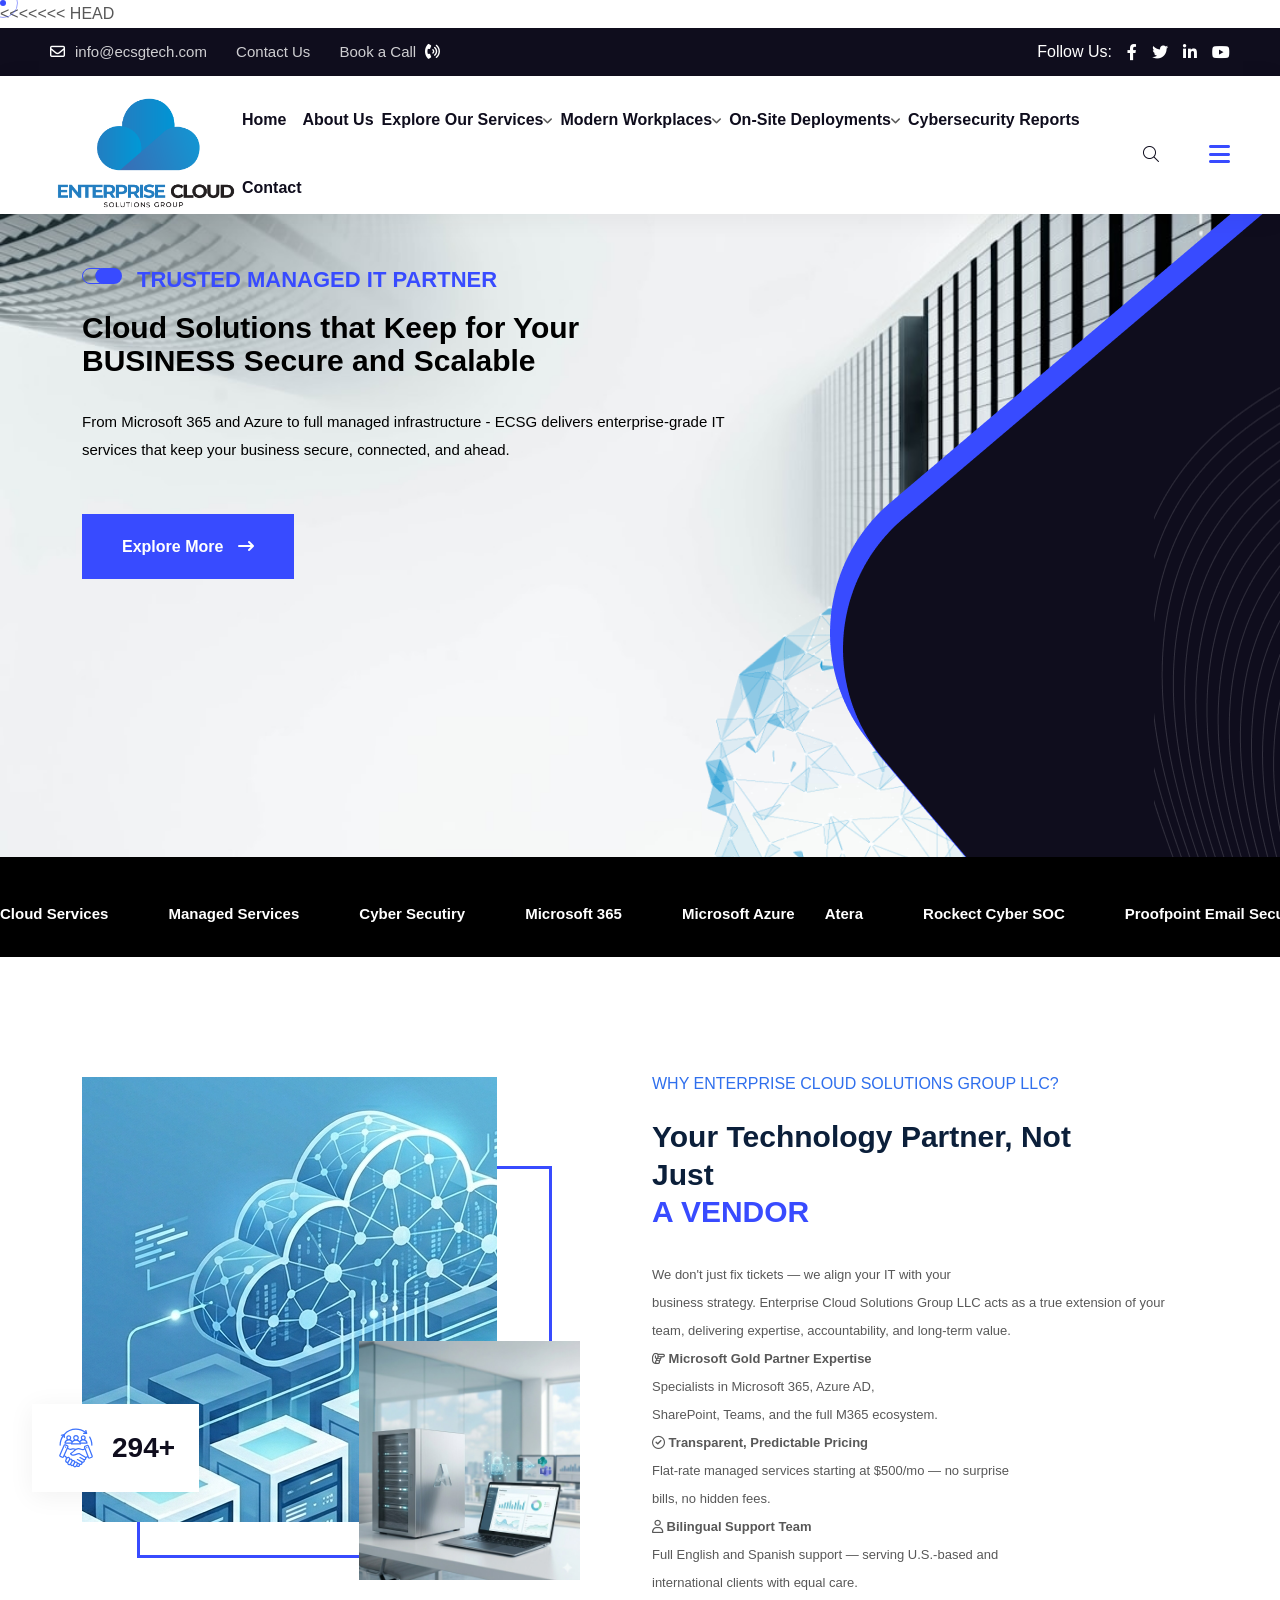
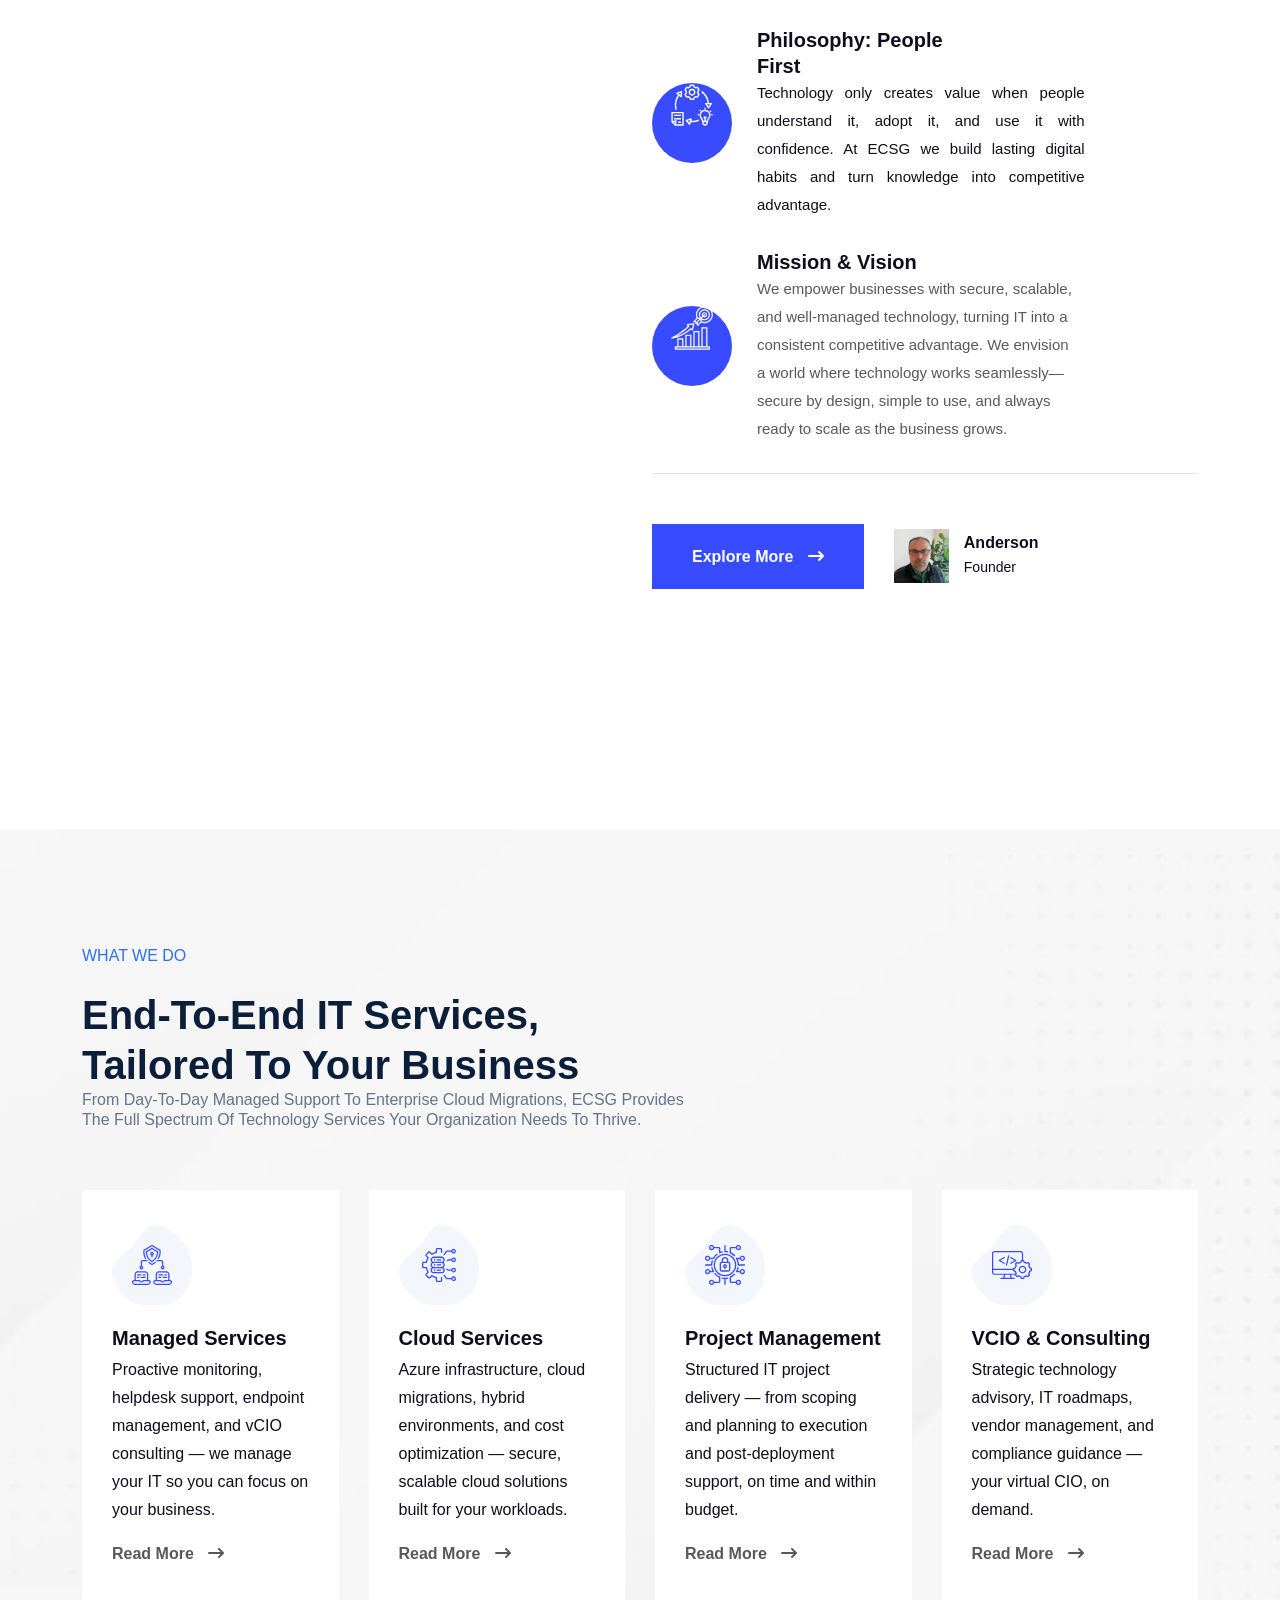
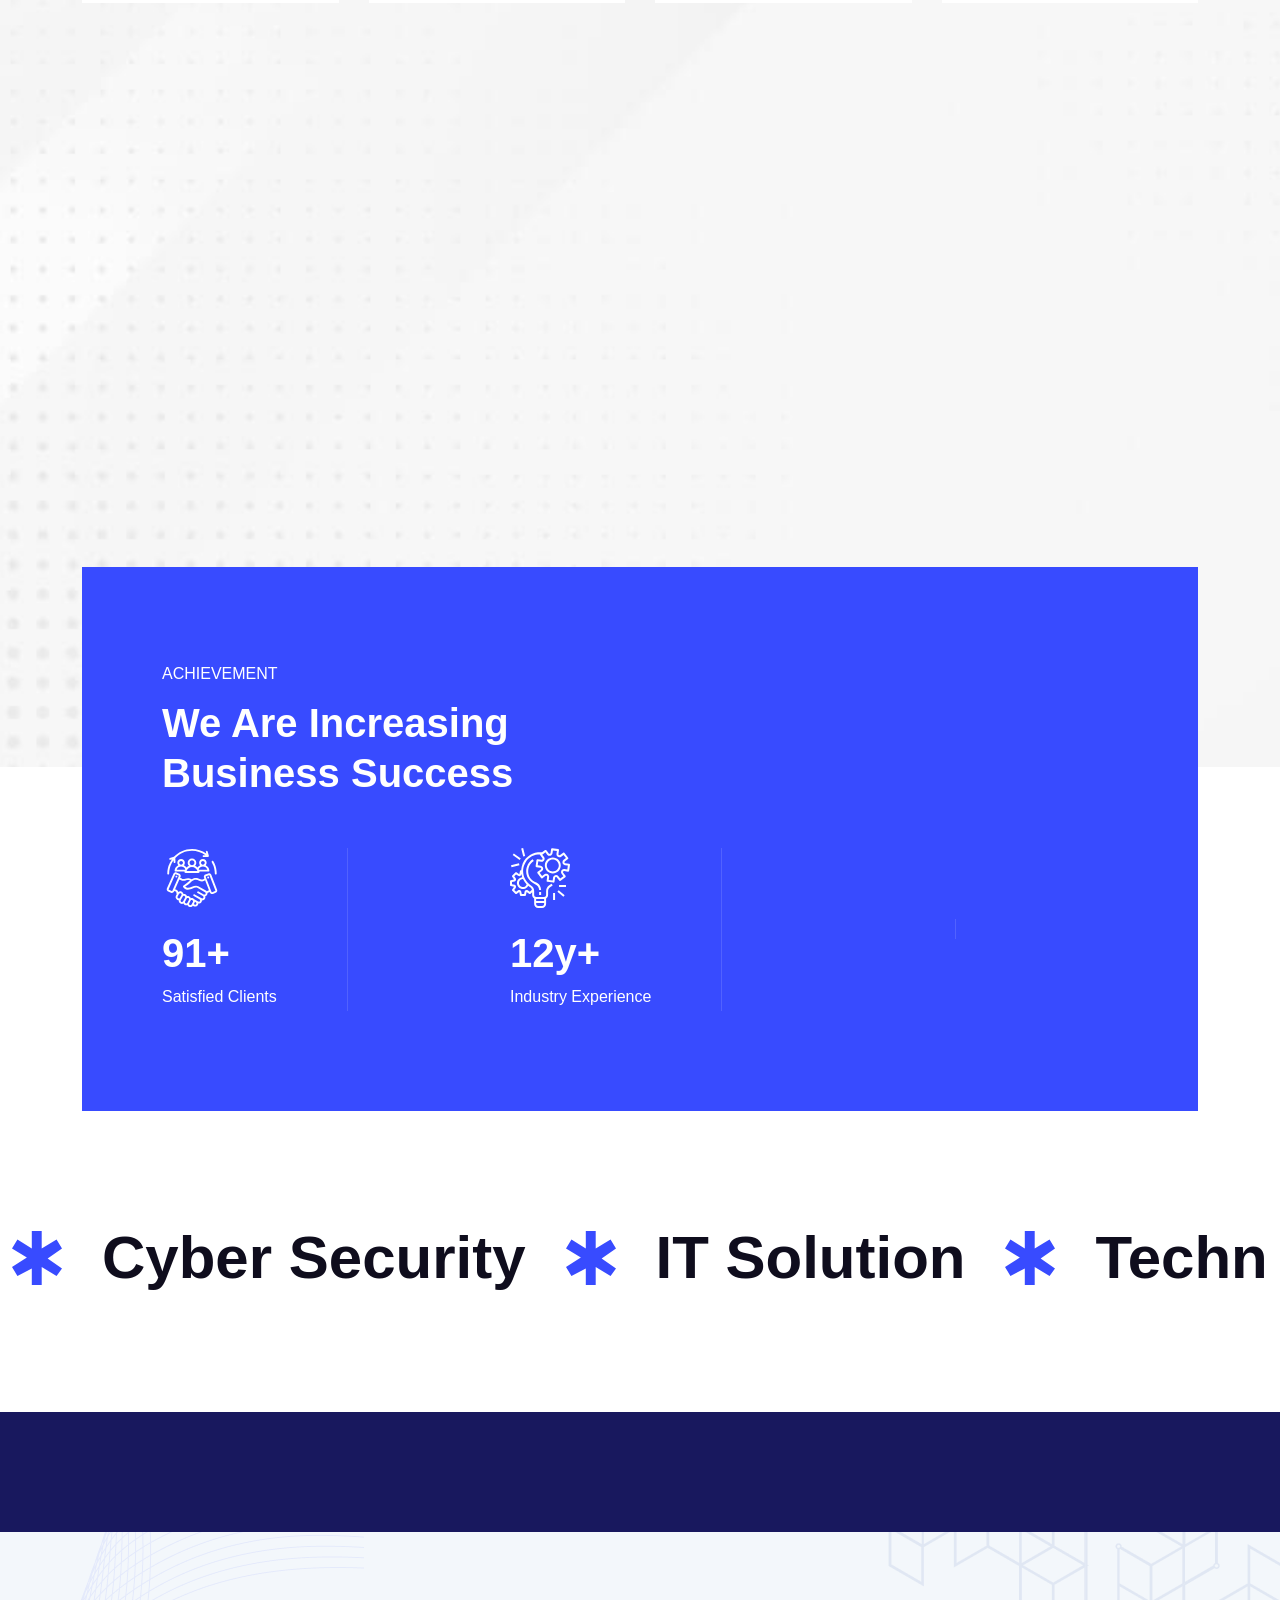
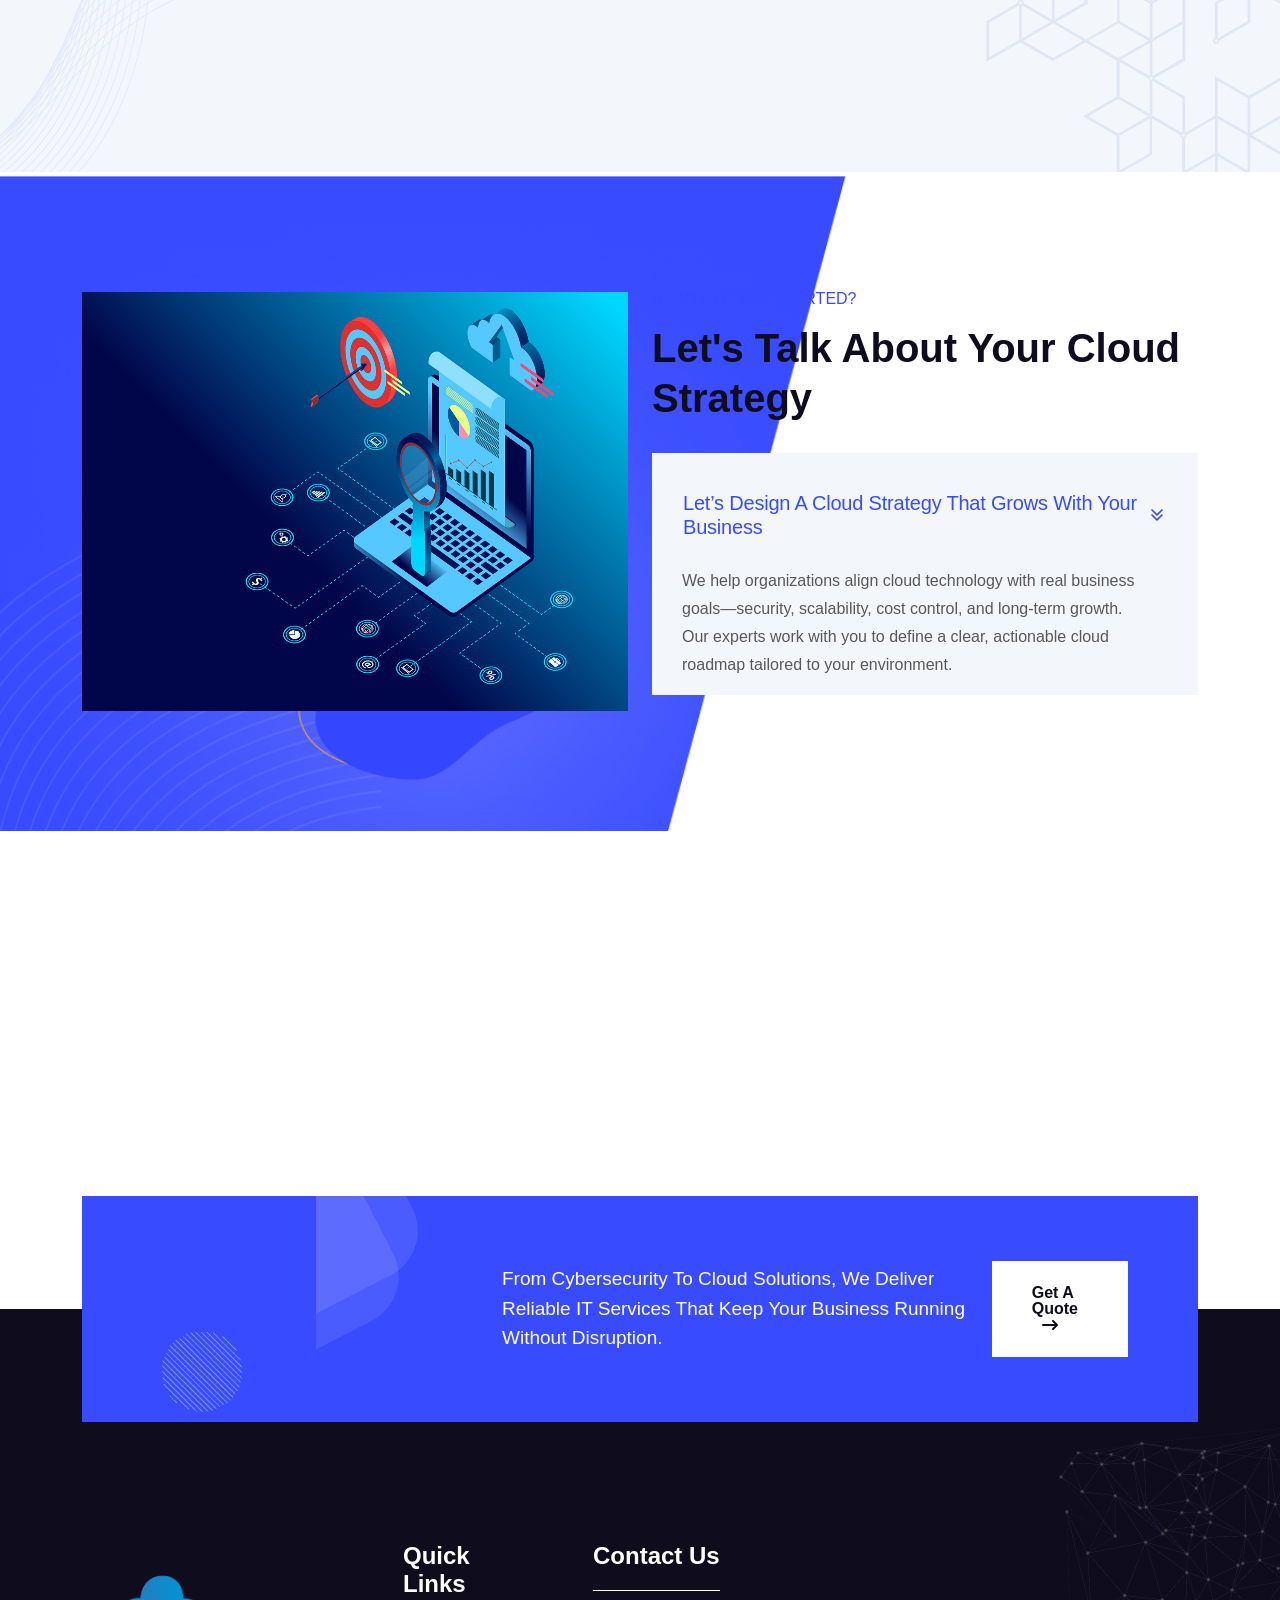
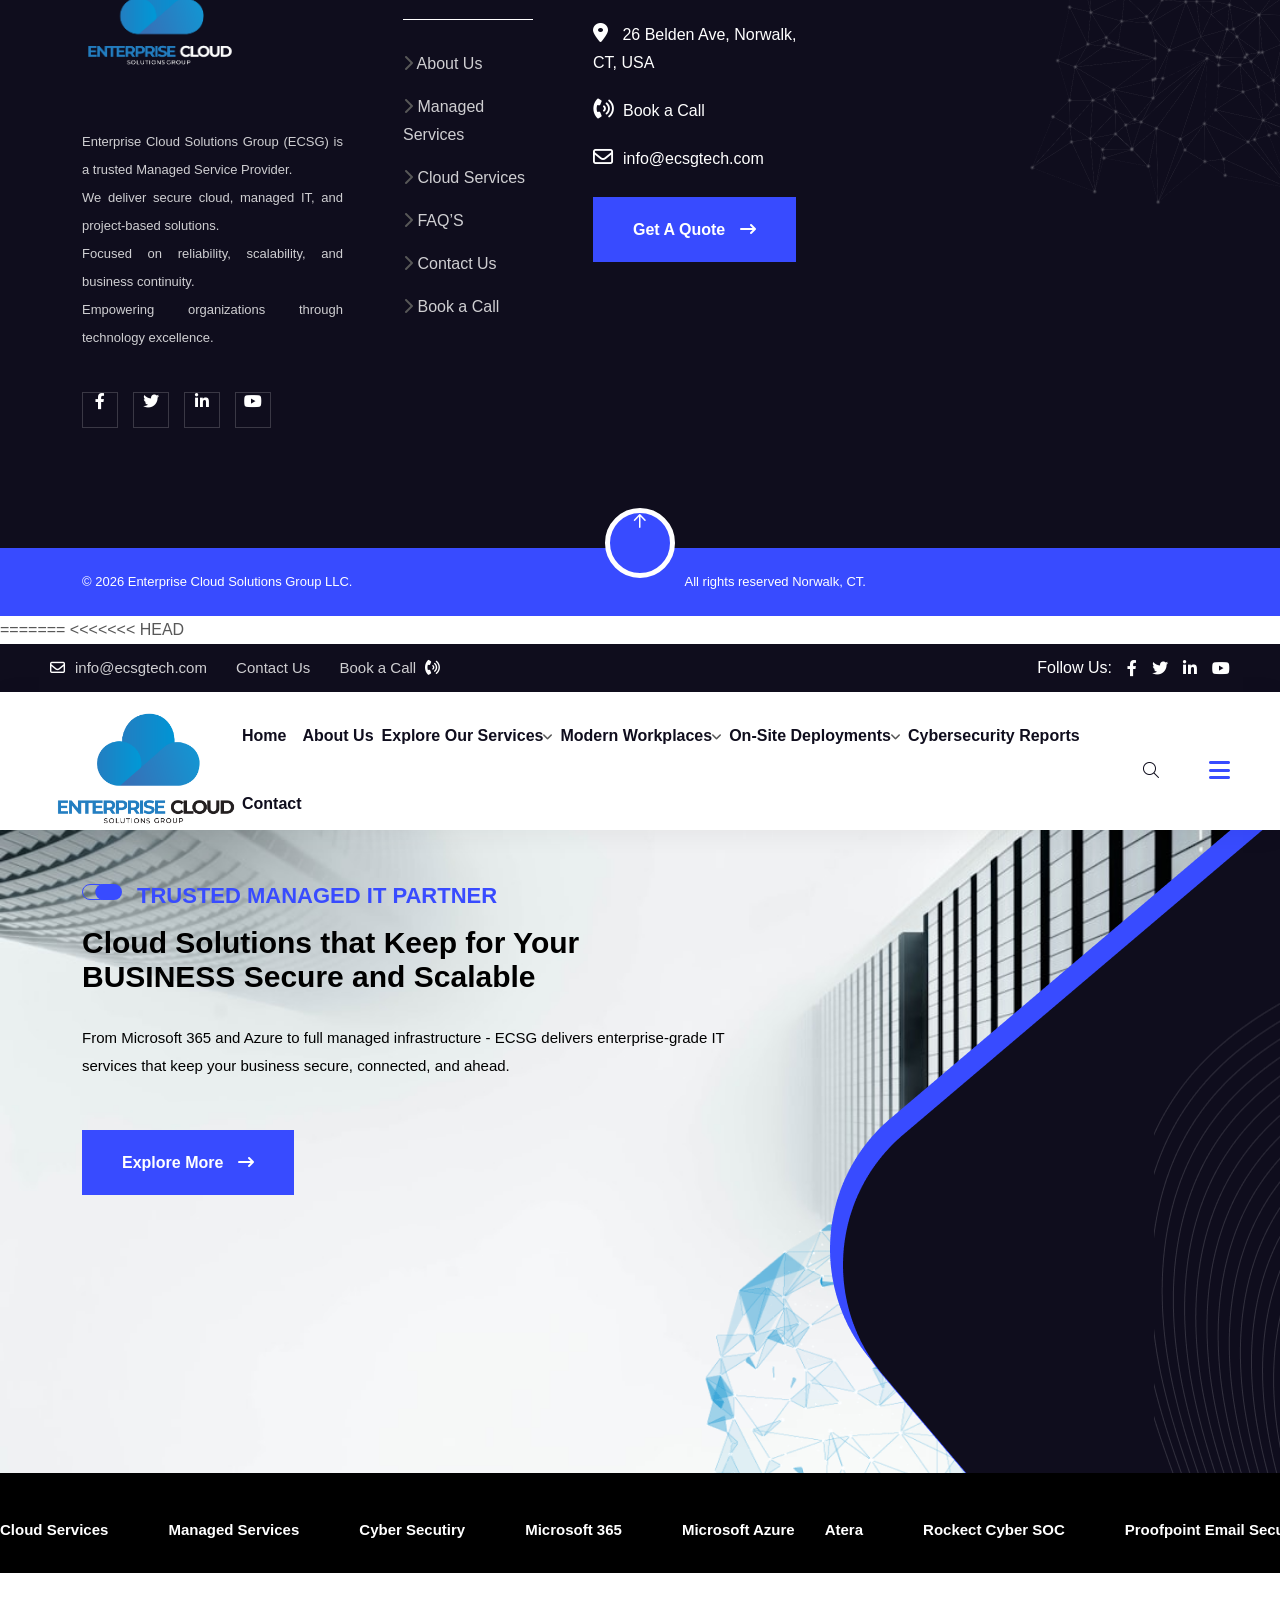
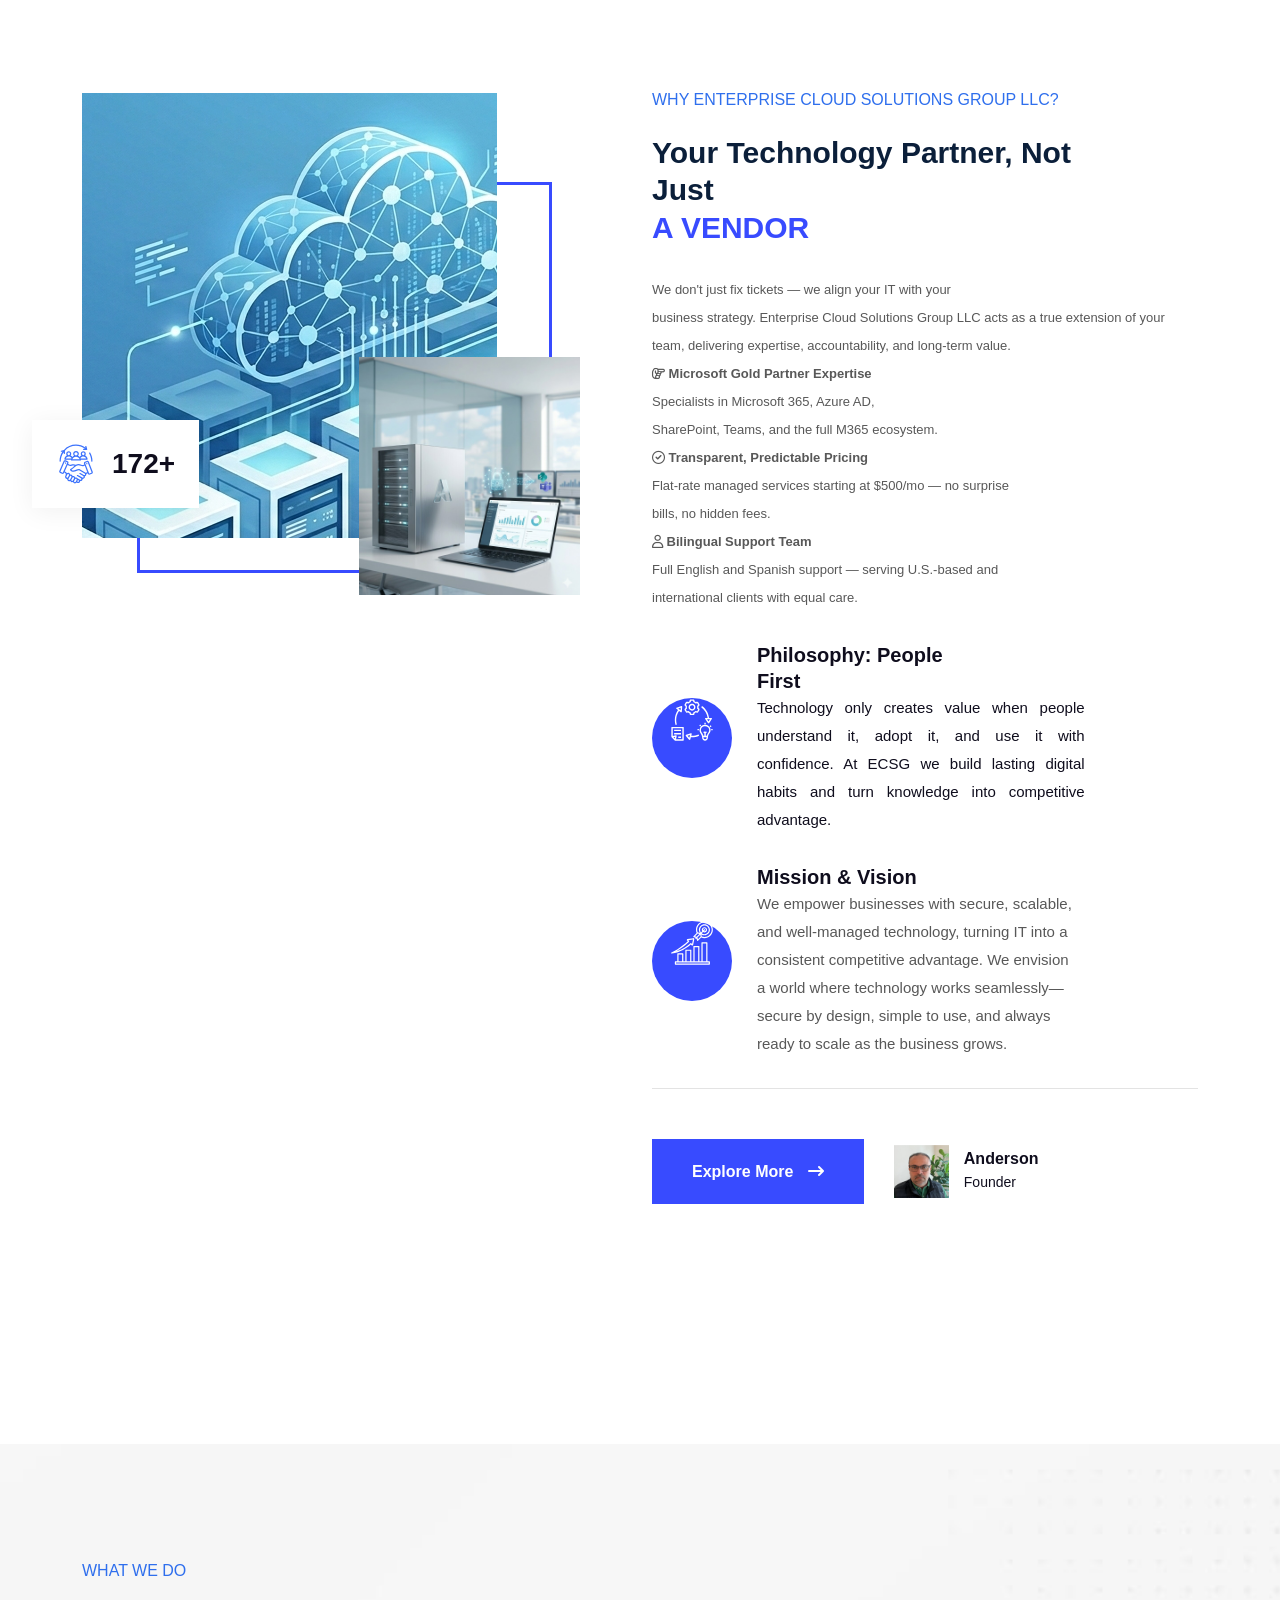
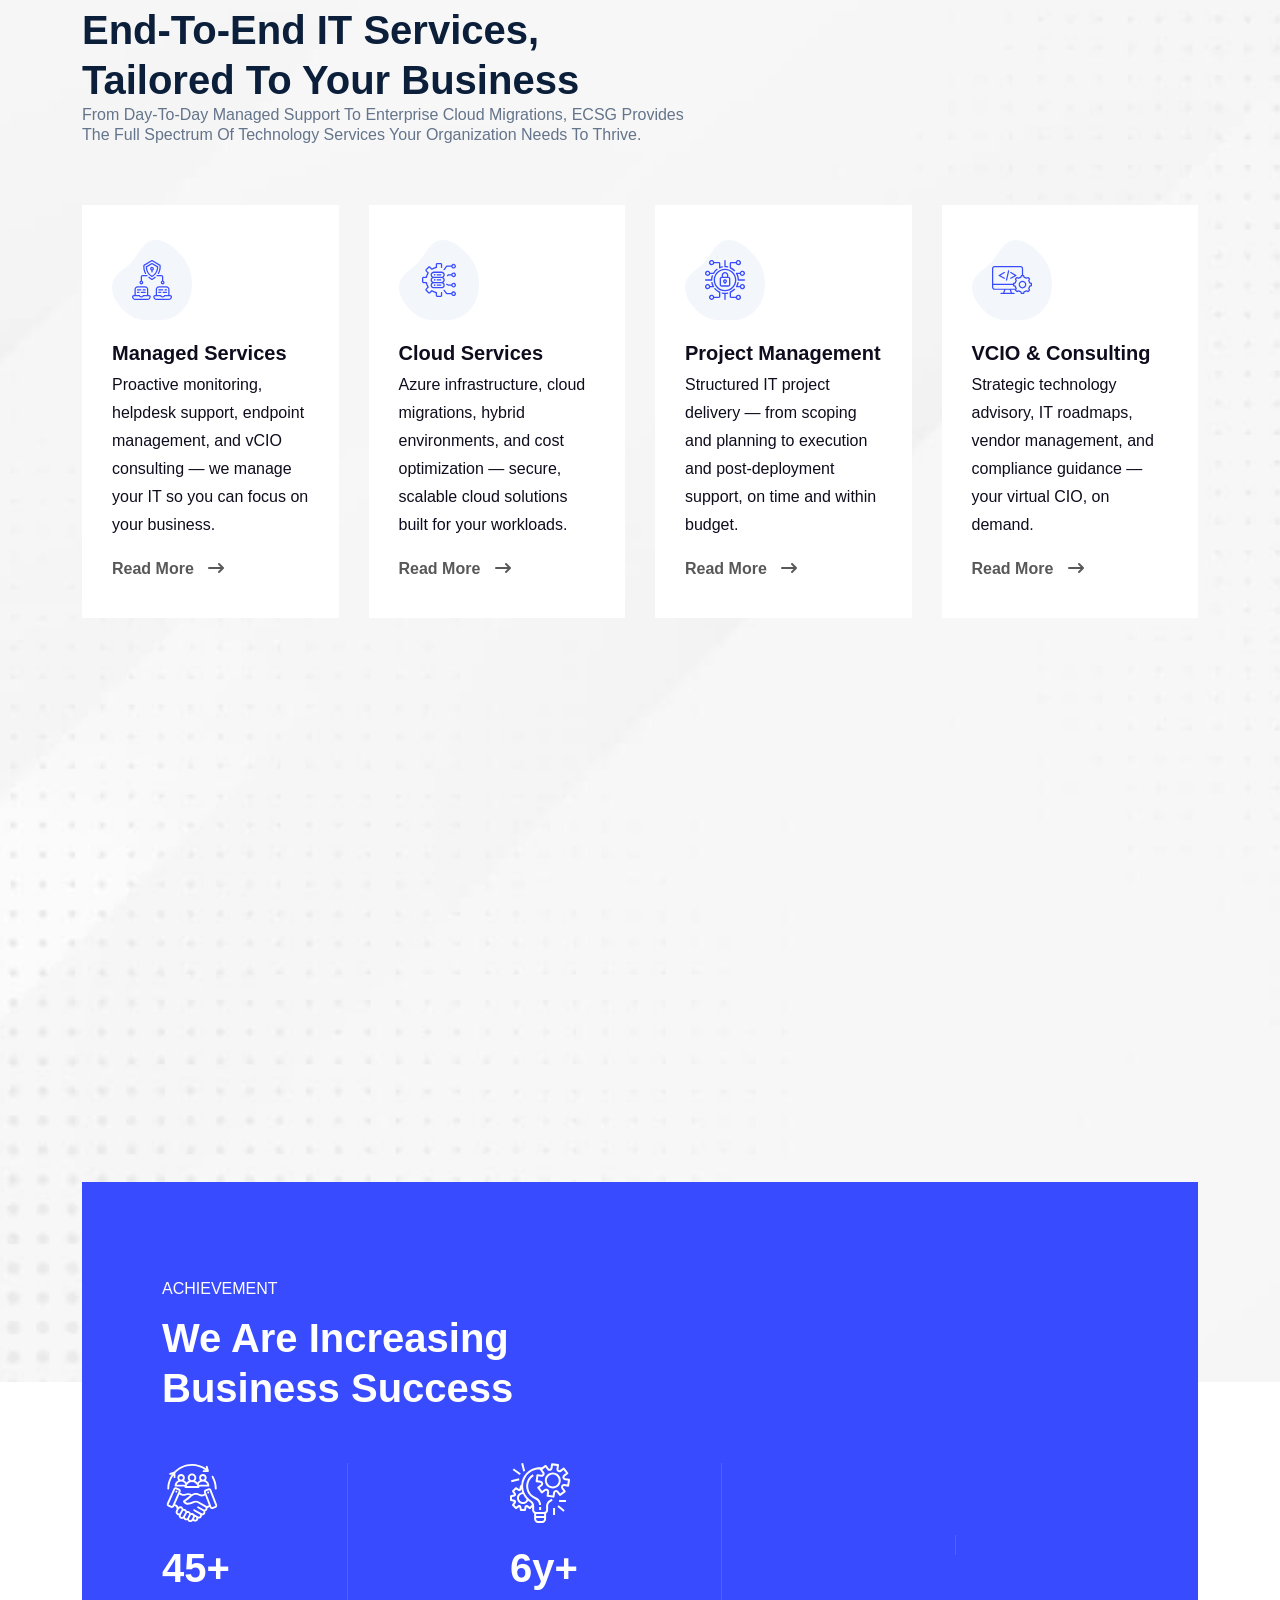
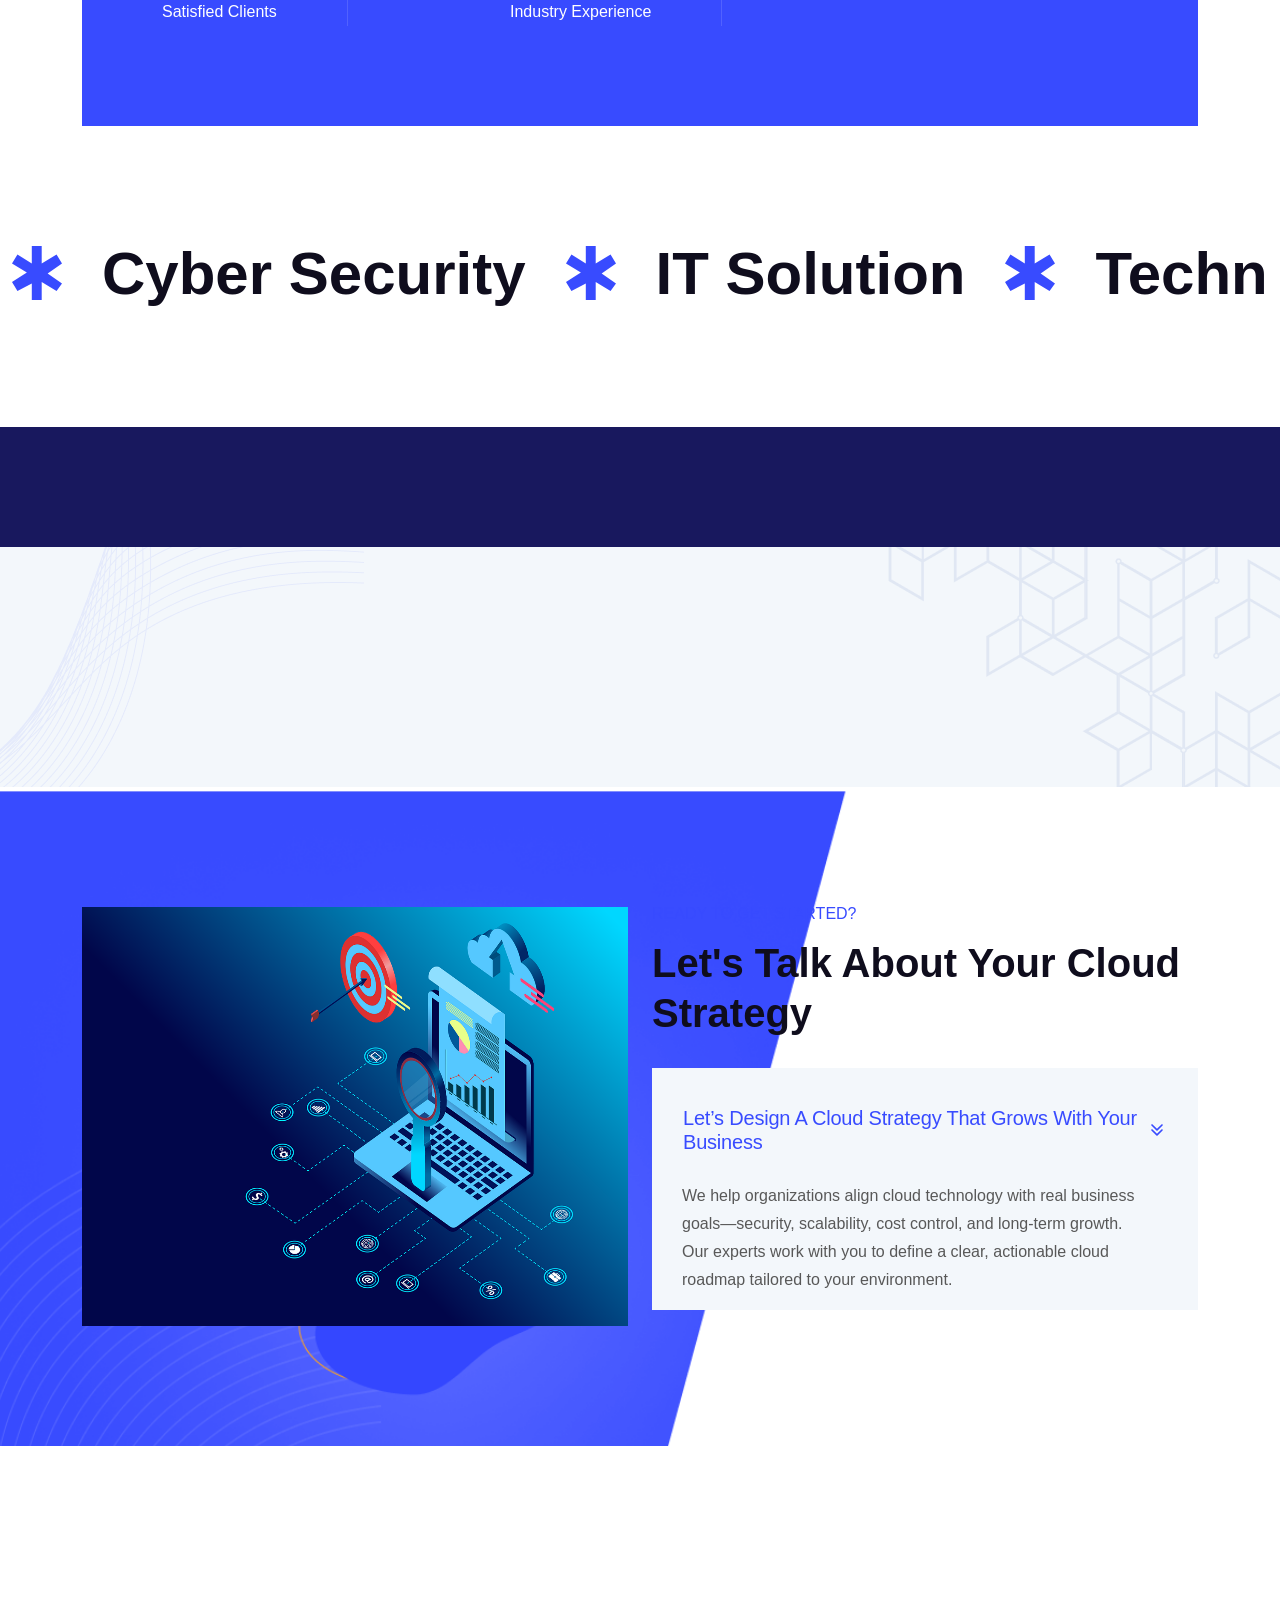
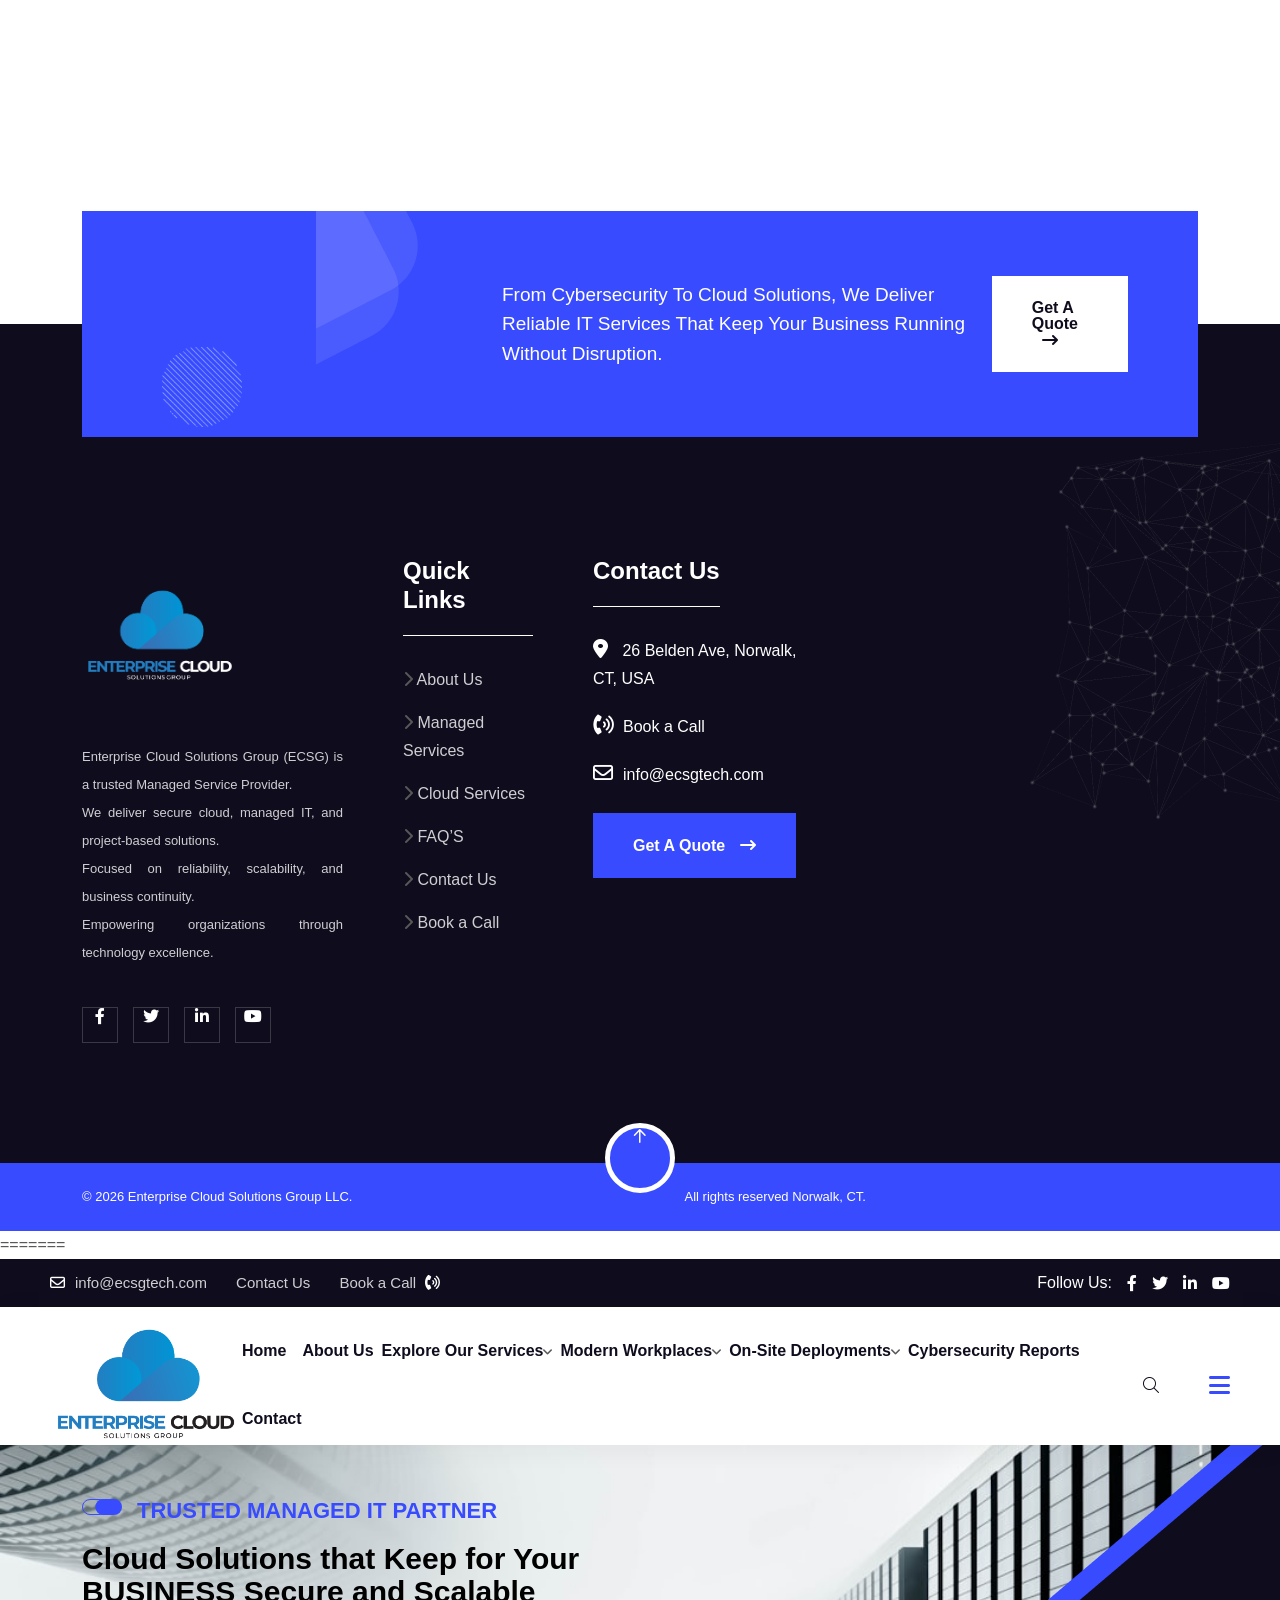
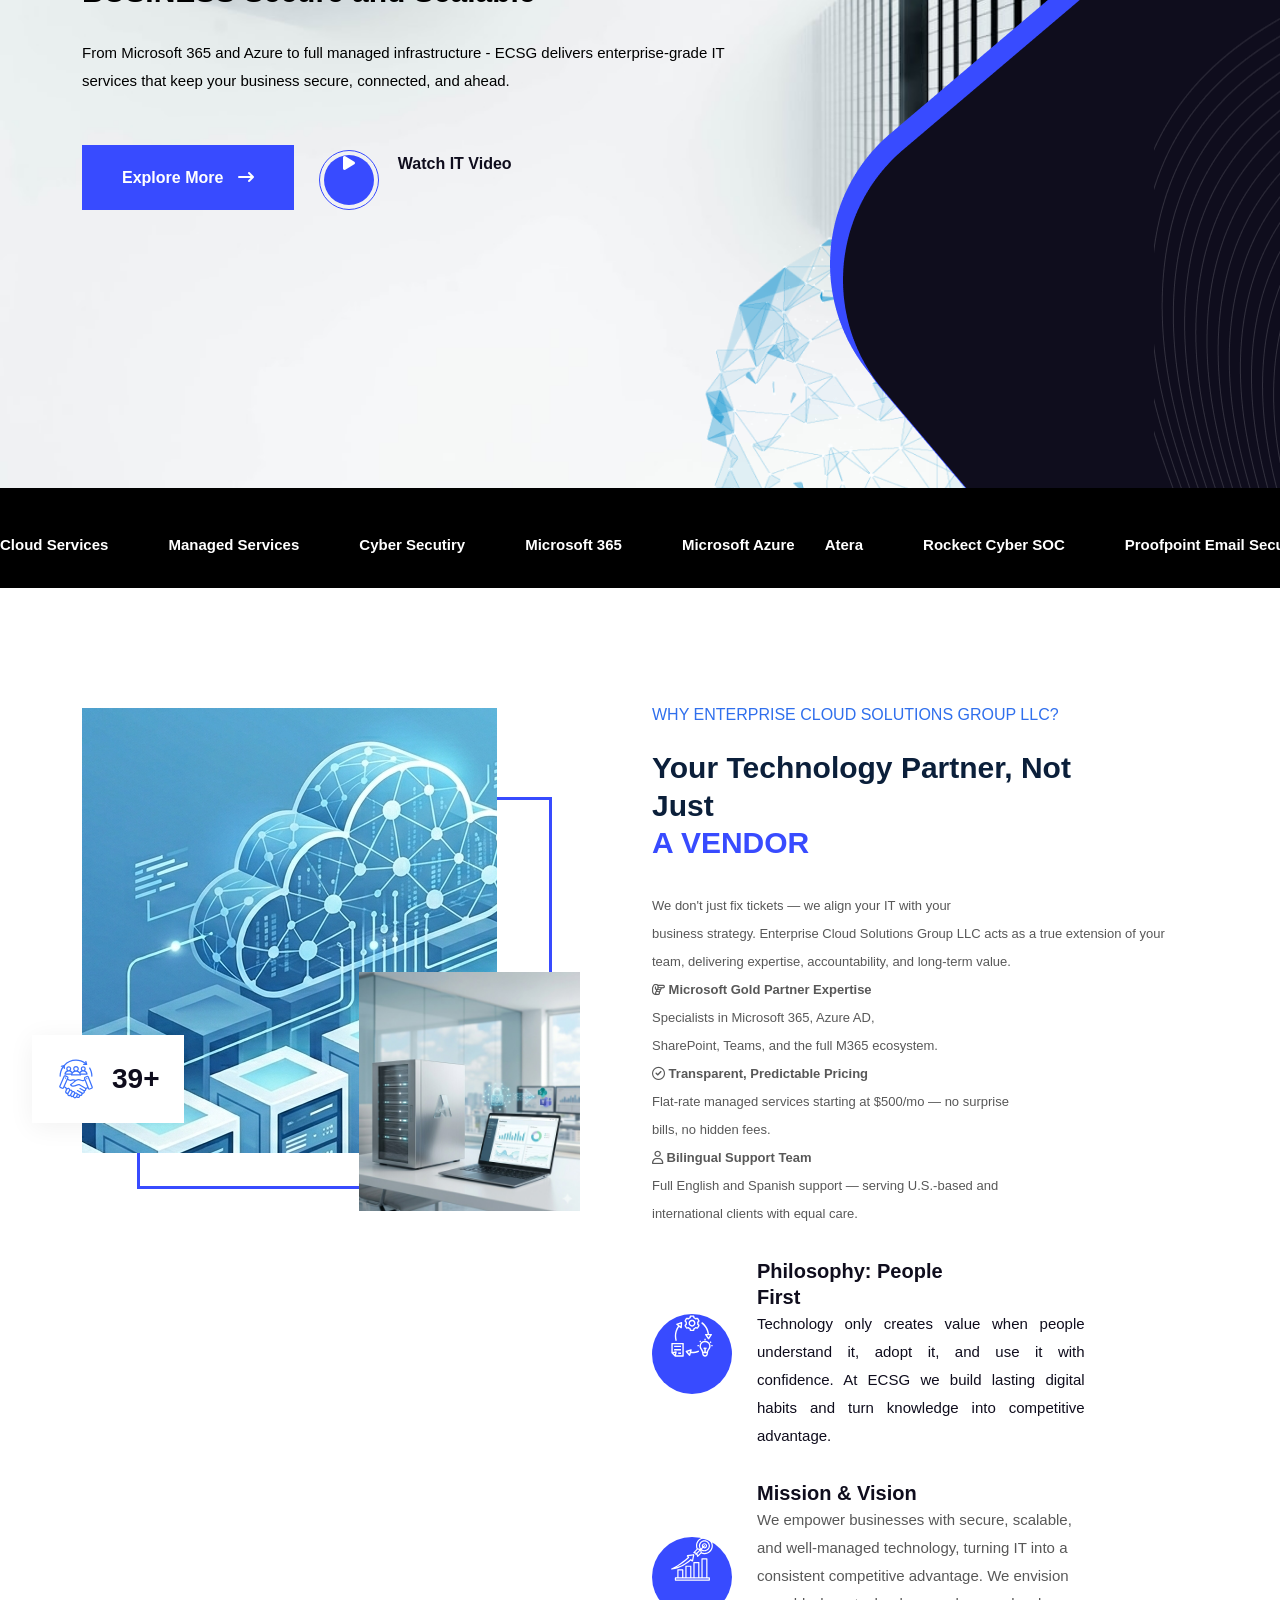
==== index.html @ 7432ed6a "Update index.html" ====
<<<<<<< HEAD
<!DOCTYPE html><html data-bs-theme="light" lang="en"><head><meta charset="utf-8"><meta name="viewport" content="width=device-width, initial-scale=1.0, shrink-to-fit=no"><title>Infotek - IT Solution &amp; Technology HTML Template</title><meta http-equiv="X-UA-Compatible" content="IE=edge"><meta name="author" content="gramentheme"><meta name="description" content="Infotek - IT Solution &amp; Technology HTML Template"><link rel="stylesheet" href="assets/bootstrap/css/bootstrap.min.css"><link rel="stylesheet" href="assets/fonts/fontawesome-all.min.css"><link rel="stylesheet" href="assets/css/styles.min.css"><link rel="stylesheet" href="assets/css/./embed/swiper/swiper.min.min.css"></head><body><div class="mouse-cursor cursor-outer"></div><div class="mouse-cursor cursor-inner"></div><div class="fix-area"><div class="offcanvas__info"><div class="offcanvas__wrapper"><div class="offcanvas__content"><div class="d-flex justify-content-between align-items-center mb-5 offcanvas__top"><div class="offcanvas__logo"><a href="index3.html"><img src="assets/img/logo/black-logo.svg" alt="logo-img"></a></div><div class="offcanvas__close"><button><i class="fas fa-times"></i></button></div></div><p class="d-none d-lg-block text">                            Nullam dignissim, ante scelerisque the  is euismod fermentum odio sem semper the is erat, a feugiat leo urna eget eros. Duis Aenean a imperdiet risus.                        </p><div class="mb-3 mobile-menu fix"></div><div class="offcanvas__contact"><h4>Contact Info</h4><ul><li class="d-flex align-items-center"><div class="offcanvas__contact-icon"><i class="fal fa-map-marker-alt"></i></div><div class="offcanvas__contact-text"><a target="_blank" href="#">Main Street, Melbourne, Australia</a></div></li><li class="d-flex align-items-center"><div class="offcanvas__contact-icon mr-15"><i class="fal fa-envelope"></i></div><div class="offcanvas__contact-text"><a href="mailto:info@azent.com"><span class="mailto:info@example.com">info@example.com</span></a></div></li><li class="d-flex align-items-center"><div class="offcanvas__contact-icon mr-15"><i class="fal fa-clock"></i></div><div class="offcanvas__contact-text"><a target="_blank" href="#">Mod-friday, 09am -05pm</a></div></li><li class="d-flex align-items-center"><div class="offcanvas__contact-icon mr-15"><i class="far fa-phone"></i></div><div class="offcanvas__contact-text"><a href="tel:+11002345909">+11002345909</a></div></li></ul><div class="mt-4 header-button"><a class="text-center theme-btn" href="contact.html"><span>get A Quote<i class="fa-solid fa-arrow-right-long"></i></span></a></div><div class="d-flex align-items-center social-icon"><a href="#"><i class="fab fa-facebook-f"></i></a><a href="#"><i class="fab fa-twitter"></i></a><a href="#"><i class="fab fa-youtube"></i></a><a href="#"><i class="fab fa-linkedin-in"></i></a></div></div></div></div></div></div><div class="offcanvas__overlay"></div><header><div class="header-top-section fix"><div class="container-fluid"><div class="header-top-wrapper"><ul class="contact-list"><li><i class="far fa-envelope"></i><a href="mailto:info@ecsgtech.com" class="link">info@ecsgtech.com</a></li><li><a href="ecsgcontact_sales.html">&nbsp;Contact Us</a></li><li><a href="https://calendly.com/a-rivero-ecsgtech/book-a-call">&nbsp;Book a Call</a>&nbsp;&nbsp;<i class="fa-solid fa-phone-volume"></i></li></ul><div class="top-right"><div class="d-flex align-items-center social-icon"><span>Follow Us:</span><a href="#"><i class="fab fa-facebook-f"></i></a><a href="https://www.facebook.com/share/1CWQ4DHRRg/?mibextid=wwXIfr"><i class="fab fa-twitter"></i></a><a href="#"><i class="fa-brands fa-linkedin-in"></i></a><a href="#"><i class="fa-brands fa-youtube"></i></a></div></div></div></div></div><div id="header-sticky" class="header-1" style="height: 138px;"><div class="container-fluid"><div class="ms-0 ps-0 me-0 pe-0 mega-menu-wrapper"><div class="header-main style-2"><div class="header-left"><div class="logo"><a href="index.html" class="header-logo"><img class="ms-0" src="assets/img/logo/logo1_black.png" alt="logo-img" style="width: 192px;"></a></div></div><div class="d-flex justify-content-end align-items-center header-right"><div class="mean__menu-wrapper"><div class="main-menu"><nav id="mobile-menu"><ul><li class="me-3 has-dropdown active menu-thumb" style="font-size: 12px;"><a href="index.html">                                                    Home                                                     </a></li><li class="me-2" style="font-size: 12px;"><a href="ECSG_About.html">About Us</a></li><li class="me-2" style="font-size: 12px;"><a href="news.html">Explore our Services</a><i class="fas fa-angle-down"></i><ul class="submenu"><li><a href="vCIO-services.html">vCIO and Consulting</a></li><li><a href="managed-services.html">Managed Services</a></li><li><a href="cloud-services.html">Cloud Services</a></li><li><a href="ECSG_Planes_M365.html">Microsoft 365</a></li><li><a href="ECSG_Azure.html">Microsoft Azure</a></li><li><a href="ECSG_Planes_DisWebv.html">Web Design</a></li><li><a href="cybersecurity-training.html">Cybersecurity Trainings</a></li><li><a href="rmm.html">Remote Monitoring RMM</a></li></ul></li><li class="me-2" style="font-size: 12px;"><a href="news.html">Modern Workplaces</a><i class="fas fa-angle-down"></i><ul class="submenu"><li><a href="ECSG_Azure_CloudAdoption.html">Azure Cloud Adoptions</a></li><li><a href="ECSG_M365_ModernAdoption.html">Microsoft 365</a></li><li><a href="ECSG_Outlook_UnifiedCommunication.html">Outlook 365</a></li><li><a href="ECSG_SharePoint_Intranet.html">SharePoint 365 INTRANETs</a></li><li><a href="ECSG_Teams_ModernWork.html">Team 365&nbsp;Modern Work</a></li><li><a href="ECSG_Training_Programs.html">IT Trainings</a></li></ul></li><li class="me-2" style="font-size: 12px;"><a href="news.html">On-Site Deployments</a><i class="fas fa-angle-down"></i><ul class="submenu"><li><a href="netwoks-installation.html">Networks Installations</a></li><li><a href="camera-installation.html">Cameras Installations</a></li></ul></li><li class="me-2" style="font-size: 12px;"><a href="ECSG_CyberSecurity_Report_2024.html">Cybersecurity Reports</a></li><li class="me-2" style="font-size: 12px;"><a href="ecsgcontact_sales.html">Contact</a></li></ul></nav></div></div><a href="#0" class="search-trigger search-icon"><i class="fal fa-search"></i></a><div class="header-button"><a href="ecsgcontact_sales.html" class="theme-btn"><span>                                            get A Quote                                            <i class="fa-solid fa-arrow-right-long"></i></span></a></div><div class="d-xl-block my-auto header__hamburger"><div class="sidebar__toggle"><i class="fas fa-bars"></i></div></div></div></div></div></div></div></header><div class="search-wrap"><div class="search-inner"><i class="fas fa-times search-close" id="search-close"></i><div class="search-cell"><form method="get"><div class="search-field-holder"><input type="search" class="main-search-input" placeholder="Search..."></div></form></div></div></div><section class="hero-section fix hero-1 bg-cover" style="background: url(&quot;assets/img/photo-1490093158370-1a6be674437b.jpg&quot;) center / cover no-repeat;height: 643px;"><div class="text-transparent"><h2>Technology</h2></div><div class="line-shape"></div><div class="dot-shape"></div><div class="frame-shape"></div><div class="mask-shape wow fadeInRight" data-wow-delay=".7s"><img src="assets/img/hero/mask-shape.png" alt="shape-img"></div><div class="container" style="height: 720px;"><div class="row align-items-center g-4"><div class="col-lg-8"><div class="text-start hero-content"><h6 class="wow fadeInUp" data-wow-delay=".2s" style="color: var(--theme);font-size: 22px;">Trusted managed it partner</h6><h1 class="text-start me-0 pe-8 wow fadeInUp" data-wow-delay=".4s" style="font-size: 30px;color: var(--black);">                                Cloud Solutions that Keep for Your BUSINESS&nbsp;Secure and Scalable</h1><p class="text-start pe-6 wow fadeInUp" data-wow-delay=".6s" style="color: var(--black);font-size: 15px;">From Microsoft 365 and Azure to full managed infrastructure - ECSG delivers enterprise-grade IT services that keep your business secure, connected, and ahead.</p><div class="hero-button"><a href="https://www.ecsgtechdev.com/ECSG_About.html" class="theme-btn wow fadeInUp" data-wow-delay=".8s">                                    Explore More                                    <i class="fa-solid fa-arrow-right-long"></i></a><span class="button-text wow fadeInUp" data-wow-delay=".9s"></span></div></div></div><div class="col-lg-4"><div class="hero-image wow fadeInUp" data-wow-delay=".4s"></div></div></div></div></section><div class="marque-section" style="background: var(--black);"><div class="marquee-wrapper text-slider" style="background: var(--black);"><div class="marquee-inner to-left"><ul class="d-flex marqee-list" style="background: var(--black);"><li class="marquee-item" style="background: var(--black);"><span class="text-slider" style="font-size: 15px;">Cloud Services</span><span class="text-slider"></span><span class="text-slider" style="font-size: 15px;">Managed Services</span><span class="text-slider"></span><span class="text-slider" style="font-size: 15px;">Cyber Secutiry</span><span class="text-slider"></span><span class="text-slider" style="font-size: 15px;">Microsoft 365</span><span class="text-slider"></span><span class="text-slider" style="font-size: 15px;">Microsoft Azure</span><span class="text-slider" style="font-size: 15px;">Atera</span><span class="text-slider"></span><span class="text-slider" style="font-size: 15px;">Rockect Cyber SOC</span><span class="text-slider"></span><span class="text-slider" style="font-size: 15px;">Proofpoint Email Security</span><span class="text-slider"></span><span class="text-slider" style="font-size: 15px;">SentinelONE EDR</span><span class="text-slider"></span><span class="text-slider" style="font-size: 15px;">DefensX DNS Filtering</span><span class="text-slider"></span><span class="text-slider" style="font-size: 15px;">Web Design</span><span class="text-slider"></span><span class="text-slider" style="font-size: 15px;">IT Training</span><span class="text-slider"></span><span class="text-slider" style="font-size: 15px;">vCIO Consulting</span><span class="text-slider"></span><span class="text-slider" style="font-size: 15px;">BullPhish ID</span><span class="text-slider"></span><span class="text-slider" style="font-size: 15px;">Microsoft Intune</span><span class="text-slider"></span><span class="text-slider" style="font-size: 15px;">Backup &amp; DR</span><span class="text-slider"></span></li></ul></div></div></div><section class="about-section section-padding fix"><div class="container"><div class="about-wrapper"><div class="row"><div class="col-lg-6"><div class="about-image-items"><div class="counter-shape float-bob-y"><div class="icon"><img src="assets/img/about/icon-1.svg" alt="icon-img"></div><div class="content"><h3><span class="count">561</span>+</h3></div></div><div class="video-box"></div><div class="about-image-1 bg-cover wow fadeInLeft" data-wow-delay=".3s" style="background: url(&quot;assets/img/about/unnamed2.png&quot;);"><div class="about-image-2 wow fadeInUp" data-wow-delay=".5s"><img src="assets/img/about/unnamed1.jpg" alt="about-img" style="width: 221px;"></div></div></div></div><div class="col-lg-6 mt-4 mt-lg-0"><div class="about-content"><div class="section-title"><span class="wow fadeInUp" style="font-weight: bold;"><strong><span style="color: rgb(47, 111, 237);">Why enterprise cloud solutions group llc?</span></strong></span><h2 class="pe-6 wow fadeInUp" data-wow-delay=".3s" style="font-size: 30px;"><span style="color: rgb(11, 31, 58);">Your Technology Partner, Not Just</span><span>a VENDOR</span></h2></div><p class="mt-3 mt-md-0 wow fadeInUp" data-wow-delay=".5s" style="font-size: 13px;">We don't just fix tickets — we align your IT with your<br> business strategy. Enterprise Cloud Solutions Group LLC acts as a true extension of your team, delivering&nbsp;expertise, accountability, and long-term value.<br><i class="far fa-hand-point-right"></i><strong>&nbsp;Microsoft Gold Partner Expertise</strong><br>Specialists in Microsoft 365, Azure AD,<br> SharePoint, Teams, and the full M365 ecosystem.<br><i class="far fa-check-circle"></i><strong>&nbsp;Transparent, Predictable Pricing</strong><br>Flat-rate managed services starting at $500/mo — no surprise<br> bills, no hidden fees.<br><i class="far fa-user"></i><strong>&nbsp;Bilingual Support Team</strong><br>Full English and Spanish support — serving U.S.-based and<br> international clients with equal care.</p><div class="about-icon-items"><div class="icon-items wow fadeInUp" data-wow-delay=".7s"><div class="icon"><img src="assets/img/about/icon-2.svg" alt="icon-img"></div><div class="content"><h4 style="background: var(--body);color: var(--bs-success);"><a href="file:///C:/Users/AndersonRivero/AppData/Local/Programs/bstudio/resources/app.asar/app/ECSG_MSP_Adoption_Training.html"><strong>Philosophy:&nbsp;People</strong></a><br><a href="file:///C:/Users/AndersonRivero/AppData/Local/Programs/bstudio/resources/app.asar/app/ECSG_MSP_Adoption_Training.html"><strong> First</strong></a></h4><p style="font-size: 15px;text-align: justify;"><a href="ECSG_MSP_Adoption_Training.html">Technology only creates value when people understand it,&nbsp;adopt it, and use it with confidence. At ECSG we build lasting digital habits&nbsp;and turn knowledge into competitive advantage.</a></p></div></div><div class="icon-items wow fadeInUp" data-wow-delay=".9s"><div class="icon"><img src="assets/img/about/icon-3.svg" alt="icon-img"></div><div class="content"><h4><a href="ECSG_About.html#mission">Mission &amp; Vision</a></h4><p style="font-size: 15px;">We empower businesses with secure, scalable, and well‑managed&nbsp;technology, turning IT into a consistent competitive advantage. We envision a&nbsp;world where technology works seamlessly—secure by design, simple to use, and&nbsp;always ready to scale as the business grows.</p></div></div></div><div class="about-author"><div class="about-button wow fadeInUp" data-wow-delay=".5s"><a href="ceo.html" class="theme-btn">                                            Explore More                                            <i class="fa-solid fa-arrow-right-long"></i></a></div><div class="author-image wow fadeInUp" data-wow-delay=".7s"><img src="assets/img/anderson%20welcome.png" alt="author-img" style="width: 55px;"><div class="content"><h6><a href="ceo.html">Anderson</a></h6><p><a href="ceo.html">Founder</a></p></div></div></div></div></div></div></div></div></section><div class="pt-0 brand-section fix section-padding"></div><section class="service-section fix section-padding bg-cover" style="background-image:url('assets/img/service/service-bg.jpg');"><div class="container"><div class="section-title-area"><div class="section-title"><span class="wow fadeInUp"><strong><span style="color: rgb(47, 111, 237);">What We Do</span></strong></span><h2 class="wow fadeInUp" data-wow-delay=".3s"><strong><span style="color: rgb(11, 31, 58);">End-to-End IT Services,</span></strong><br><strong><span style="color: rgb(11, 31, 58);">Tailored to Your Business</span></strong></h2><h2 class="me-0 pe-10 wow fadeInUp" data-wow-delay=".3s" style="font-size: 16px;width: 800px;"><span style="font-weight: normal !important; color: rgb(100, 116, 139);">From day-to-day managed support to enterprise cloud migrations, ECSG provides the full spectrum of technology services your organization needs to thrive.</span></h2></div><div class="array-button"><button class="array-prev"><i class="fal fa-arrow-right"></i></button><button class="array-next"><i class="fal fa-arrow-left"></i></button></div></div><div class="service-wrapper"><div class="swiper service-slider" data-bss-swiper="{&quot;direction&quot;:&quot;horizontal&quot;,&quot;effect&quot;:&quot;slide&quot;}"><div class="swiper-wrapper"><div class="swiper-slide"><div class="service-box-items"><div class="icon"><img alt="icon-img" src="assets/img/service/icon/s-icon-1.svg"></div><div class="content"><h4><a href="managed-services.html">Managed Services</a></h4><p><a href="managed-services.html">Proactive monitoring, helpdesk support, endpoint management, and vCIO consulting — we manage your IT so you can focus on your business.</a></p><a class="mt-3 theme-btn-2" href="managed-services.html">                                            read More                                            <i class="fa-solid fa-arrow-right-long"></i></a></div></div></div><div class="swiper-slide"><div class="service-box-items"><div class="icon"><img alt="icon-img" src="assets/img/service/icon/s-icon-2.svg"></div><div class="content"><h4><a href="cloud-services.html">Cloud Services</a></h4><p><a href="cloud-services.html">                                            Azure infrastructure, cloud migrations, hybrid environments, and cost optimization — secure, scalable cloud solutions built for your workloads.                                        </a></p><a class="mt-3 theme-btn-2" href="cloud-services.html">                                            read More                                            <i class="fa-solid fa-arrow-right-long"></i></a></div></div></div><div class="swiper-slide"><div class="service-box-items"><div class="icon"><img alt="icon-img" src="assets/img/service/icon/s-icon-3.svg"></div><div class="content"><h4><a href="project-management.html">Project Management</a></h4><p><a href="project-management.html">Structured IT project delivery — from scoping and planning to execution and post-deployment support, on time and within budget.</a></p><a class="mt-3 theme-btn-2" href="project-management.html">                                            read More                                            <i class="fa-solid fa-arrow-right-long"></i></a></div></div></div><div class="swiper-slide"><div class="service-box-items"><div class="icon"><img alt="icon-img" src="assets/img/service/icon/s-icon-4.svg"></div><div class="content"><h4><a href="vCIO-services.html">vCIO &amp; Consulting</a></h4><p><a href="vCIO-services.html">Strategic technology advisory, IT roadmaps, vendor management, and compliance guidance — your virtual CIO, on demand.</a></p><a class="mt-3 theme-btn-2" href="vCIO-services.html">                                            read More                                            <i class="fa-solid fa-arrow-right-long"></i></a></div></div></div></div></div></div></div></section><section class="pt-0 achievement-section fix section-padding"><div class="container"><div class="achievement-wrapper"><div class="mb-0 section-title"><span class="text-white wow fadeInUp">achievement</span><h2 class="text-white wow fadeInUp" data-wow-delay=".3s">                            We Are Increasing <br> Business Success                        </h2></div><div class="counter-area"><div class="counter-items wow fadeInUp" data-wow-delay=".3s"><div class="icon"><img src="assets/img/achievement-icon/01.svg" alt="icon-img"></div><div class="content"><h2><span class="count">200</span>+</h2><p>Satisfied Clients</p></div></div><div class="counter-items wow fadeInUp" data-wow-delay=".5s"><div class="icon"><img src="assets/img/achievement-icon/02.svg" alt="icon-img"></div><div class="content"><h2><span class="count">27</span>y+</h2><p>Industry Experience</p></div></div><div class="counter-items wow fadeInUp" data-wow-delay=".7s"><div class="icon"></div><div class="content"></div></div><div class="counter-items wow fadeInUp" data-wow-delay=".9s"><div class="icon"></div><div class="content"></div></div></div></div></div></section><div class="marque-section"><div class="container-fluid"><div class="marquee-wrapper style-2 text-slider"><div class="marquee-inner to-left"><ul class="d-flex marqee-list"><li class="marquee-item style-2"><span class="text-slider"><img src="assets/img/asterisk.svg" alt="img"></span><span class="text-slider text-style">Cyber Security</span><span class="text-slider"><img src="assets/img/asterisk.svg" alt="img"></span><span class="text-slider text-style">IT Solution</span><span class="text-slider"><img src="assets/img/asterisk.svg" alt="img"></span><span class="text-slider text-style">Technology</span><span class="text-slider"><img src="assets/img/asterisk.svg" alt="img"></span><span class="text-slider text-style">Data Security</span><span class="text-slider"><img src="assets/img/asterisk.svg" alt="img"></span><span class="text-slider text-style">Cyber Security</span><span class="text-slider"><img src="assets/img/asterisk.svg" alt="img"></span><span class="text-slider text-style">IT Solution</span><span class="text-slider"><img src="assets/img/asterisk.svg" alt="img"></span><span class="text-slider text-style">Technology</span><span class="text-slider"><img src="assets/img/asterisk.svg" alt="img"></span><span class="text-slider text-style">Data Security</span><span class="text-slider"><img src="assets/img/asterisk.svg" alt="img"></span><span class="text-slider text-style">Cyber Security</span><span class="text-slider"><img src="assets/img/asterisk.svg" alt="img"></span><span class="text-slider text-style">IT Solution</span><span class="text-slider"><img src="assets/img/asterisk.svg" alt="img"></span><span class="text-slider text-style">Technology</span><span class="text-slider"><img src="assets/img/asterisk.svg" alt="img"></span><span class="text-slider text-style">Data Security</span></li></ul></div></div></div></div><section class="testimonial-section section-padding fix"></section><section class="pricing-section section-bg fix section-padding"><div class="left-shape"><img src="assets/img/pricing-left-shape.png" alt="shape-img"></div><div class="right-shape"><img src="assets/img/pricing-right-shape.png" alt="shape-img"></div></section><section class="faq-section fix section-padding"><div class="right-shape"><img src="assets/img/faq/right-shape.png" alt="shape-img"></div><div class="faq-shape-box"><div class="faq-shape"><img src="assets/img/faq/shape.png" alt="shape-img"></div></div><div class="container"><div class="faq-wrapper"><div class="row g-4"><div class="col-lg-6 wow fadeInUp" data-wow-delay=".4s"><div class="faq-image"><img alt="faq-img" src="assets/img/g15ba9068871080fa1db7af54d919c6805008c96e19ceba9eb8f8595f4494e5072aa7d66e9dcc00e9ed54215ea2abfea2ed69c212809b1e1e17fadd8536019319_640.png"></div></div><div class="col-lg-6"><div class="faq-content"><div class="section-title"><span class="wow fadeInUp">READY TO GET STARTED?</span><h2 class="wow fadeInUp" data-wow-delay=".3s"><strong>Let's Talk About Your Cloud Strategy</strong></h2></div><div class="mt-4 mt-md-0 faq-accordion"><div class="accordion" role="tablist" id="accordion"><div class="accordion-item mb-3 wow fadeInUp" data-wow-delay=".3s"><h5 class="accordion-header" role="tab"><button class="accordion-button" type="button" data-bs-toggle="collapse" data-bs-target="#faq1" aria-expanded="true" aria-controls="faq1"><br><br><br><span style="font-weight: normal !important;">Let’s Design a Cloud Strategy That Grows With Your Business</span><br><br></button></h5><div class="accordion-collapse collapse show item-1" role="tabpanel" data-bs-parent="#accordion" id="faq1"><div class="accordion-body"><span>We help organizations align cloud technology with real&nbsp;business goals—security, scalability, cost control, and long‑term growth. Our&nbsp;experts work with you to define a clear, actionable cloud roadmap tailored to&nbsp;your environment.</span></div></div></div></div></div></div></div></div></div></div></section><section class="news-section section-padding fix"></section><section class="cta-section"><div class="container"><div class="cta-wrapper"><div class="mask-shape"><img src="assets/img/cta-mask.png" alt="shape-img"></div><div class="circle-shape"><img src="assets/img/circle.png" alt="shape-img"></div><div class="cta-image wow fadeInUp" data-wow-delay=".3s"></div><div class="cta-items"><h3 class="wow fadeInUp" data-wow-delay=".5s" style="font-size: 19px;"><span style="font-weight: normal !important;">From cybersecurity to cloud solutions, we deliver reliable IT services that keep your business running without disruption.</span></h3><a class="bg-white theme-btn wow fadeInUp" href="https://www.ecsgtechdev.com/ecsgcontact_sales.html" data-wow-delay=".7s">                            get A Quote                            <i class="fa-solid fa-arrow-right-long"></i></a></div></div></div></section><footer class="footer-section"><div class="footer-widgets-wrapper footer-bg"><div class="shape-1"></div><div class="shape-2"><img src="assets/img/footer-shape-2.png" alt="shape-img"></div><div class="container"><div class="row"><div class="col-md-6 col-lg-4 col-xl-3 wow fadeInUp" data-wow-delay=".3s"><div class="single-footer-widget"><div class="widget-head"><a href="index3.html"><img src="assets/img/logo/logo1_white.png" alt="logo-img" style="width: 156px;"></a></div><div class="footer-content"><p style="font-size: 13px;text-align: justify;">Enterprise Cloud Solutions Group (ECSG) is a trusted Managed Service Provider.<br>We deliver secure cloud, managed IT, and project-based solutions.<br>Focused on reliability, scalability, and business continuity.<br>Empowering organizations through technology excellence.</p><div class="d-flex align-items-center social-icon"><a href="https://www.facebook.com/share/1E9UGxzHoG/?mibextid=wwXIfr"><i class="fab fa-facebook-f"></i></a><a href="#"><i class="fab fa-twitter"></i></a><a href="#"><i class="fa-brands fa-linkedin-in"></i></a><a href="#"><i class="fa-brands fa-youtube"></i></a></div></div></div></div><div class="col-md-6 col-lg-4 col-xl-2 ps-lg-5 wow fadeInUp" data-wow-delay=".5s"><div class="single-footer-widget"><div class="widget-head"><h3>Quick Links</h3></div><ul class="list-area"><li><i class="fa-solid fa-chevron-right"></i><a href="about.html">&nbsp;</a><a href="https://www.ecsgtechdev.com/ECSG_About.html">About Us</a></li><li><i class="fa-solid fa-chevron-right"></i><a href="service.html">                                            </a><a href="https://www.ecsgtechdev.com/managed-services.html">Managed Services                                        </a></li><li><i class="fa-solid fa-chevron-right"></i><a href="news.html">&nbsp;</a><a href="https://www.ecsgtechdev.com/cloud-services.html">Cloud Services</a></li><li><i class="fa-solid fa-chevron-right"></i><a href="faq.html">                                            FAQ’S                                        </a></li><li><i class="fa-solid fa-chevron-right"></i><a href="contact.html">                                            </a><a href="https://www.ecsgtechdev.com/ecsgcontact_sales.html">Contact Us                                        </a></li><li><i class="fa-solid fa-chevron-right"></i><a href="contact.html"> </a><a href="https://calendly.com/a-rivero-ecsgtech/book-a-call">Book a Call</a></li></ul></div></div><div class="col-md-6 col-lg-4 col-xl-3 ps-xl-5 wow fadeInUp" data-wow-delay=".9s"><div class="single-footer-widget"><div class="widget-head"><h3>Contact Us</h3></div><div class="footer-content"><ul class="contact-info"><li><i class="fas fa-map-marker-alt"></i>                                            26 Belden Ave, Norwalk, CT, USA                                        </li><li><i class="fa-solid fa-phone-volume"></i><a href="https://calendly.com/a-rivero-ecsgtech/book-a-call?month=2026-04">Book a Call</a></li><li><i class="fa-regular fa-envelope"></i><a href="mailto:infotech@gmail.com">info@ecsgtech.com</a></li></ul><a class="mt-4 theme-btn hover-white" href="https://www.ecsgtechdev.com/ecsgcontact_sales.html">                                        get A Quote                                        <i class="fa-solid fa-arrow-right-long"></i></a></div></div></div></div></div></div><div class="footer-bottom"><div class="container"><div class="d-flex justify-content-between align-items-center footer-wrapper"><p class="wow fadeInLeft color-2" data-wow-delay=".3s" style="font-size: 13px;">© 2026 Enterprise Cloud Solutions Group LLC.&nbsp;</p><p class="wow fadeInLeft color-2" data-wow-delay=".3s" style="font-size: 13px;">All rights reserved Norwalk, CT.&nbsp;</p><ul class="footer-menu wow fadeInRight" data-wow-delay=".5s"></ul></div></div><a id="scrollUp" href="#" class="scroll-icon"><i class="far fa-arrow-up"></i></a></div></footer><script src="assets/bootstrap/js/bootstrap.min.js"></script><script src="assets/js/script.min.js"></script><script src="assets/js/./embed/swiper/swiper.min.min.js"></script></body></html>
=======
<<<<<<< HEAD
<!DOCTYPE html><html data-bs-theme="light" lang="en"><head><meta charset="utf-8"><meta name="viewport" content="width=device-width, initial-scale=1.0, shrink-to-fit=no"><title>Enterprise Cloud Solutions Group LLC</title><meta http-equiv="X-UA-Compatible" content="IE=edge"><meta name="author" content="gramentheme"><meta name="description" content="Infotek - IT Solution &amp; Technology HTML Template"><link rel="stylesheet" href="assets/bootstrap/css/bootstrap.min.css"><link rel="stylesheet" href="assets/fonts/fontawesome-all.min.css"><link rel="stylesheet" href="assets/css/styles.min.css"><link rel="stylesheet" href="assets/css/./embed/swiper/swiper.min.min.css"></head><body><div class="mouse-cursor cursor-outer"></div><div class="mouse-cursor cursor-inner"></div><div class="fix-area"><div class="offcanvas__info"><div class="offcanvas__wrapper"><div class="offcanvas__content"><div class="d-flex justify-content-between align-items-center mb-5 offcanvas__top"><div class="offcanvas__logo"><a href="index3.html"><img src="assets/img/logo/black-logo.svg" alt="logo-img"></a></div><div class="offcanvas__close"><button><i class="fas fa-times"></i></button></div></div><p class="d-none d-lg-block text">                            Nullam dignissim, ante scelerisque the  is euismod fermentum odio sem semper the is erat, a feugiat leo urna eget eros. Duis Aenean a imperdiet risus.                        </p><div class="mb-3 mobile-menu fix"></div><div class="offcanvas__contact"><h4>Contact Info</h4><ul><li class="d-flex align-items-center"><div class="offcanvas__contact-icon"><i class="fal fa-map-marker-alt"></i></div><div class="offcanvas__contact-text"><a target="_blank" href="#">26 Belden Ave. Norwalk, CT</a></div></li><li class="d-flex align-items-center"><div class="offcanvas__contact-icon mr-15"><i class="fal fa-envelope"></i></div><div class="offcanvas__contact-text"><a href="mailto:info@ecsgtech.com"><span class="mailto:info@ecsgtech.com">info@ecsgtech.com</span></a></div></li><li class="d-flex align-items-center"><div class="offcanvas__contact-icon mr-15"><i class="fal fa-clock"></i></div><div class="offcanvas__contact-text"><a target="_blank" href="#">Mod-friday, 09am -05pm</a></div></li><li class="d-flex align-items-center"><div class="offcanvas__contact-icon mr-15"><i class="far fa-phone"></i></div><div class="offcanvas__contact-text"><a href="tel:+11002345909">+11002345909</a></div></li></ul><div class="mt-4 header-button"><a class="text-center theme-btn" href="contact.html"><span>get A Quote<i class="fa-solid fa-arrow-right-long"></i></span></a></div><div class="d-flex align-items-center social-icon"><a href="#"><i class="fab fa-facebook-f"></i></a><a href="#"><i class="fab fa-twitter"></i></a><a href="#"><i class="fab fa-youtube"></i></a><a href="#"><i class="fab fa-linkedin-in"></i></a></div></div></div></div></div></div><div class="offcanvas__overlay"></div><header><div class="header-top-section fix"><div class="container-fluid"><div class="header-top-wrapper"><ul class="contact-list"><li><i class="far fa-envelope"></i><a href="mailto:info@ecsgtech.com" class="link">info@ecsgtech.com</a></li><li><a href="ecsgcontact_sales.html">&nbsp;Contact Us</a></li><li><a href="https://calendly.com/a-rivero-ecsgtech/book-a-call">&nbsp;Book a Call</a>&nbsp;&nbsp;<i class="fa-solid fa-phone-volume"></i></li></ul><div class="top-right"><div class="d-flex align-items-center social-icon"><span>Follow Us:</span><a href="#"><i class="fab fa-facebook-f"></i></a><a href="https://www.facebook.com/share/1CWQ4DHRRg/?mibextid=wwXIfr"><i class="fab fa-twitter"></i></a><a href="#"><i class="fa-brands fa-linkedin-in"></i></a><a href="#"><i class="fa-brands fa-youtube"></i></a></div></div></div></div></div><div id="header-sticky" class="header-1" style="height: 138px;"><div class="container-fluid"><div class="ms-0 ps-0 me-0 pe-0 mega-menu-wrapper"><div class="header-main style-2"><div class="header-left"><div class="logo"><a href="index.html" class="header-logo"><img class="ms-0" src="assets/img/logo/logo1_black.png" alt="logo-img" style="width: 192px;"></a></div></div><div class="d-flex justify-content-end align-items-center header-right"><div class="mean__menu-wrapper"><div class="main-menu"><nav id="mobile-menu"><ul><li class="me-3 has-dropdown active menu-thumb" style="font-size: 12px;"><a href="index.html">                                                    Home                                                     </a></li><li class="me-2" style="font-size: 12px;"><a href="ECSG_About.html">About Us</a></li><li class="me-2" style="font-size: 12px;"><a href="news.html">Explore our Services</a><i class="fas fa-angle-down"></i><ul class="submenu"><li><a href="vCIO-services.html">vCIO and Consulting</a></li><li><a href="managed-services.html">Managed Services</a></li><li><a href="cloud-services.html">Cloud Services</a></li><li><a href="ECSG_Planes_M365.html">Microsoft 365</a></li><li><a href="ECSG_Azure.html">Microsoft Azure</a></li><li><a href="ECSG_Planes_DisWebv.html">Web Design</a></li><li><a href="cybersecurity-training.html">Cybersecurity Trainings</a></li><li><a href="rmm.html">Remote Monitoring RMM</a></li></ul></li><li class="me-2" style="font-size: 12px;"><a href="news.html">Modern Workplaces</a><i class="fas fa-angle-down"></i><ul class="submenu"><li><a href="ECSG_Azure_CloudAdoption.html">Azure Cloud Adoptions</a></li><li><a href="ECSG_M365_ModernAdoption.html">Microsoft 365</a></li><li><a href="ECSG_Outlook_UnifiedCommunication.html">Outlook 365</a></li><li><a href="ECSG_SharePoint_Intranet.html">SharePoint 365 INTRANETs</a></li><li><a href="ECSG_Teams_ModernWork.html">Team 365&nbsp;Modern Work</a></li><li><a href="ECSG_Training_Programs.html">IT Trainings</a></li></ul></li><li class="me-2" style="font-size: 12px;"><a href="news.html">On-Site Deployments</a><i class="fas fa-angle-down"></i><ul class="submenu"><li><a href="netwoks-installation.html">Networks Installations</a></li><li><a href="camera-installation.html">Cameras Installations</a></li></ul></li><li class="me-2" style="font-size: 12px;"><a href="ECSG_CyberSecurity_Report_2024.html">Cybersecurity Reports</a></li><li class="me-2" style="font-size: 12px;"><a href="ecsgcontact_sales.html">Contact</a></li></ul></nav></div></div><a href="#0" class="search-trigger search-icon"><i class="fal fa-search"></i></a><div class="header-button"><a href="ecsgcontact_sales.html" class="theme-btn"><span>                                            get A Quote                                            <i class="fa-solid fa-arrow-right-long"></i></span></a></div><div class="d-xl-block my-auto header__hamburger"><div class="sidebar__toggle"><i class="fas fa-bars"></i></div></div></div></div></div></div></div></header><div class="search-wrap"><div class="search-inner"><i class="fas fa-times search-close" id="search-close"></i><div class="search-cell"><form method="get"><div class="search-field-holder"><input type="search" class="main-search-input" placeholder="Search..."></div></form></div></div></div><section class="hero-section fix hero-1 bg-cover" style="background: url(&quot;assets/img/photo-1490093158370-1a6be674437b.jpg&quot;) center / cover no-repeat;height: 643px;"><div class="text-transparent"><h2>Technology</h2></div><div class="line-shape"></div><div class="dot-shape"></div><div class="frame-shape"></div><div class="mask-shape wow fadeInRight" data-wow-delay=".7s"><img src="assets/img/hero/mask-shape.png" alt="shape-img"></div><div class="container" style="height: 720px;"><div class="row align-items-center g-4"><div class="col-lg-8"><div class="text-start hero-content"><h6 class="wow fadeInUp" data-wow-delay=".2s" style="color: var(--theme);font-size: 22px;">Trusted managed it partner</h6><h1 class="text-start me-0 pe-8 wow fadeInUp" data-wow-delay=".4s" style="font-size: 30px;color: var(--black);">                                Cloud Solutions that Keep for Your BUSINESS&nbsp;Secure and Scalable</h1><p class="text-start pe-6 wow fadeInUp" data-wow-delay=".6s" style="color: var(--black);font-size: 15px;">From Microsoft 365 and Azure to full managed infrastructure - ECSG delivers enterprise-grade IT services that keep your business secure, connected, and ahead.</p><div class="hero-button"><a href="https://www.ecsgtechdev.com/ECSG_About.html" class="theme-btn wow fadeInUp" data-wow-delay=".8s">                                    Explore More                                    <i class="fa-solid fa-arrow-right-long"></i></a><span class="button-text wow fadeInUp" data-wow-delay=".9s"></span></div></div></div><div class="col-lg-4"><div class="hero-image wow fadeInUp" data-wow-delay=".4s"></div></div></div></div></section><div class="marque-section" style="background: var(--black);"><div class="marquee-wrapper text-slider" style="background: var(--black);"><div class="marquee-inner to-left"><ul class="d-flex marqee-list" style="background: var(--black);"><li class="marquee-item" style="background: var(--black);"><span class="text-slider" style="font-size: 15px;">Cloud Services</span><span class="text-slider"></span><span class="text-slider" style="font-size: 15px;">Managed Services</span><span class="text-slider"></span><span class="text-slider" style="font-size: 15px;">Cyber Secutiry</span><span class="text-slider"></span><span class="text-slider" style="font-size: 15px;">Microsoft 365</span><span class="text-slider"></span><span class="text-slider" style="font-size: 15px;">Microsoft Azure</span><span class="text-slider" style="font-size: 15px;">Atera</span><span class="text-slider"></span><span class="text-slider" style="font-size: 15px;">Rockect Cyber SOC</span><span class="text-slider"></span><span class="text-slider" style="font-size: 15px;">Proofpoint Email Security</span><span class="text-slider"></span><span class="text-slider" style="font-size: 15px;">SentinelONE EDR</span><span class="text-slider"></span><span class="text-slider" style="font-size: 15px;">DefensX DNS Filtering</span><span class="text-slider"></span><span class="text-slider" style="font-size: 15px;">Web Design</span><span class="text-slider"></span><span class="text-slider" style="font-size: 15px;">IT Training</span><span class="text-slider"></span><span class="text-slider" style="font-size: 15px;">vCIO Consulting</span><span class="text-slider"></span><span class="text-slider" style="font-size: 15px;">BullPhish ID</span><span class="text-slider"></span><span class="text-slider" style="font-size: 15px;">Microsoft Intune</span><span class="text-slider"></span><span class="text-slider" style="font-size: 15px;">Backup &amp; DR</span><span class="text-slider"></span></li></ul></div></div></div><section class="about-section section-padding fix"><div class="container"><div class="about-wrapper"><div class="row"><div class="col-lg-6"><div class="about-image-items"><div class="counter-shape float-bob-y"><div class="icon"><img src="assets/img/about/icon-1.svg" alt="icon-img"></div><div class="content"><h3><span class="count">561</span>+</h3></div></div><div class="video-box"></div><div class="about-image-1 bg-cover wow fadeInLeft" data-wow-delay=".3s" style="background: url(&quot;assets/img/about/unnamed2.png&quot;);"><div class="about-image-2 wow fadeInUp" data-wow-delay=".5s"><img src="assets/img/about/unnamed1.jpg" alt="about-img" style="width: 221px;"></div></div></div></div><div class="col-lg-6 mt-4 mt-lg-0"><div class="about-content"><div class="section-title"><span class="wow fadeInUp" style="font-weight: bold;"><strong><span style="color: rgb(47, 111, 237);">Why enterprise cloud solutions group llc?</span></strong></span><h2 class="pe-6 wow fadeInUp" data-wow-delay=".3s" style="font-size: 30px;"><span style="color: rgb(11, 31, 58);">Your Technology Partner, Not Just</span><span>a VENDOR</span></h2></div><p class="mt-3 mt-md-0 wow fadeInUp" data-wow-delay=".5s" style="font-size: 13px;">We don't just fix tickets — we align your IT with your<br> business strategy. Enterprise Cloud Solutions Group LLC acts as a true extension of your team, delivering&nbsp;expertise, accountability, and long-term value.<br><i class="far fa-hand-point-right"></i><strong>&nbsp;Microsoft Gold Partner Expertise</strong><br>Specialists in Microsoft 365, Azure AD,<br> SharePoint, Teams, and the full M365 ecosystem.<br><i class="far fa-check-circle"></i><strong>&nbsp;Transparent, Predictable Pricing</strong><br>Flat-rate managed services starting at $500/mo — no surprise<br> bills, no hidden fees.<br><i class="far fa-user"></i><strong>&nbsp;Bilingual Support Team</strong><br>Full English and Spanish support — serving U.S.-based and<br> international clients with equal care.</p><div class="about-icon-items"><div class="icon-items wow fadeInUp" data-wow-delay=".7s"><div class="icon"><img src="assets/img/about/icon-2.svg" alt="icon-img"></div><div class="content"><h4 style="background: var(--body);color: var(--bs-success);"><a href="file:///C:/Users/AndersonRivero/AppData/Local/Programs/bstudio/resources/app.asar/app/ECSG_MSP_Adoption_Training.html"><strong>Philosophy:&nbsp;People</strong></a><br><a href="file:///C:/Users/AndersonRivero/AppData/Local/Programs/bstudio/resources/app.asar/app/ECSG_MSP_Adoption_Training.html"><strong> First</strong></a></h4><p style="font-size: 15px;text-align: justify;"><a href="ECSG_MSP_Adoption_Training.html">Technology only creates value when people understand it,&nbsp;adopt it, and use it with confidence. At ECSG we build lasting digital habits&nbsp;and turn knowledge into competitive advantage.</a></p></div></div><div class="icon-items wow fadeInUp" data-wow-delay=".9s"><div class="icon"><img src="assets/img/about/icon-3.svg" alt="icon-img"></div><div class="content"><h4><a href="ECSG_About.html#mission">Mission &amp; Vision</a></h4><p style="font-size: 15px;">We empower businesses with secure, scalable, and well‑managed&nbsp;technology, turning IT into a consistent competitive advantage. We envision a&nbsp;world where technology works seamlessly—secure by design, simple to use, and&nbsp;always ready to scale as the business grows.</p></div></div></div><div class="about-author"><div class="about-button wow fadeInUp" data-wow-delay=".5s"><a href="ceo.html" class="theme-btn">                                            Explore More                                            <i class="fa-solid fa-arrow-right-long"></i></a></div><div class="author-image wow fadeInUp" data-wow-delay=".7s"><img src="assets/img/anderson%20welcome.png" alt="author-img" style="width: 55px;"><div class="content"><h6><a href="ceo.html">Anderson</a></h6><p><a href="ceo.html">Founder</a></p></div></div></div></div></div></div></div></div></section><div class="pt-0 brand-section fix section-padding"></div><section class="service-section fix section-padding bg-cover" style="background-image:url('assets/img/service/service-bg.jpg');"><div class="container"><div class="section-title-area"><div class="section-title"><span class="wow fadeInUp"><strong><span style="color: rgb(47, 111, 237);">What We Do</span></strong></span><h2 class="wow fadeInUp" data-wow-delay=".3s"><strong><span style="color: rgb(11, 31, 58);">End-to-End IT Services,</span></strong><br><strong><span style="color: rgb(11, 31, 58);">Tailored to Your Business</span></strong></h2><h2 class="me-0 pe-10 wow fadeInUp" data-wow-delay=".3s" style="font-size: 16px;width: 800px;"><span style="font-weight: normal !important; color: rgb(100, 116, 139);">From day-to-day managed support to enterprise cloud migrations, ECSG provides the full spectrum of technology services your organization needs to thrive.</span></h2></div><div class="array-button"><button class="array-prev"><i class="fal fa-arrow-right"></i></button><button class="array-next"><i class="fal fa-arrow-left"></i></button></div></div><div class="service-wrapper"><div class="swiper service-slider" data-bss-swiper="{&quot;direction&quot;:&quot;horizontal&quot;,&quot;effect&quot;:&quot;slide&quot;}"><div class="swiper-wrapper"><div class="swiper-slide"><div class="service-box-items"><div class="icon"><img alt="icon-img" src="assets/img/service/icon/s-icon-1.svg"></div><div class="content"><h4><a href="managed-services.html">Managed Services</a></h4><p><a href="managed-services.html">Proactive monitoring, helpdesk support, endpoint management, and vCIO consulting — we manage your IT so you can focus on your business.</a></p><a class="mt-3 theme-btn-2" href="managed-services.html">                                            read More                                            <i class="fa-solid fa-arrow-right-long"></i></a></div></div></div><div class="swiper-slide"><div class="service-box-items"><div class="icon"><img alt="icon-img" src="assets/img/service/icon/s-icon-2.svg"></div><div class="content"><h4><a href="cloud-services.html">Cloud Services</a></h4><p><a href="cloud-services.html">                                            Azure infrastructure, cloud migrations, hybrid environments, and cost optimization — secure, scalable cloud solutions built for your workloads.                                        </a></p><a class="mt-3 theme-btn-2" href="cloud-services.html">                                            read More                                            <i class="fa-solid fa-arrow-right-long"></i></a></div></div></div><div class="swiper-slide"><div class="service-box-items"><div class="icon"><img alt="icon-img" src="assets/img/service/icon/s-icon-3.svg"></div><div class="content"><h4><a href="project-management.html">Project Management</a></h4><p><a href="project-management.html">Structured IT project delivery — from scoping and planning to execution and post-deployment support, on time and within budget.</a></p><a class="mt-3 theme-btn-2" href="project-management.html">                                            read More                                            <i class="fa-solid fa-arrow-right-long"></i></a></div></div></div><div class="swiper-slide"><div class="service-box-items"><div class="icon"><img alt="icon-img" src="assets/img/service/icon/s-icon-4.svg"></div><div class="content"><h4><a href="vCIO-services.html">vCIO &amp; Consulting</a></h4><p><a href="vCIO-services.html">Strategic technology advisory, IT roadmaps, vendor management, and compliance guidance — your virtual CIO, on demand.</a></p><a class="mt-3 theme-btn-2" href="vCIO-services.html">                                            read More                                            <i class="fa-solid fa-arrow-right-long"></i></a></div></div></div></div></div></div></div></section><section class="pt-0 achievement-section fix section-padding"><div class="container"><div class="achievement-wrapper"><div class="mb-0 section-title"><span class="text-white wow fadeInUp">achievement</span><h2 class="text-white wow fadeInUp" data-wow-delay=".3s">                            We Are Increasing <br> Business Success                        </h2></div><div class="counter-area"><div class="counter-items wow fadeInUp" data-wow-delay=".3s"><div class="icon"><img src="assets/img/achievement-icon/01.svg" alt="icon-img"></div><div class="content"><h2><span class="count">200</span>+</h2><p>Satisfied Clients</p></div></div><div class="counter-items wow fadeInUp" data-wow-delay=".5s"><div class="icon"><img src="assets/img/achievement-icon/02.svg" alt="icon-img"></div><div class="content"><h2><span class="count">27</span>y+</h2><p>Industry Experience</p></div></div><div class="counter-items wow fadeInUp" data-wow-delay=".7s"><div class="icon"></div><div class="content"></div></div><div class="counter-items wow fadeInUp" data-wow-delay=".9s"><div class="icon"></div><div class="content"></div></div></div></div></div></section><div class="marque-section"><div class="container-fluid"><div class="marquee-wrapper style-2 text-slider"><div class="marquee-inner to-left"><ul class="d-flex marqee-list"><li class="marquee-item style-2"><span class="text-slider"><img src="assets/img/asterisk.svg" alt="img"></span><span class="text-slider text-style">Cyber Security</span><span class="text-slider"><img src="assets/img/asterisk.svg" alt="img"></span><span class="text-slider text-style">IT Solution</span><span class="text-slider"><img src="assets/img/asterisk.svg" alt="img"></span><span class="text-slider text-style">Technology</span><span class="text-slider"><img src="assets/img/asterisk.svg" alt="img"></span><span class="text-slider text-style">Data Security</span><span class="text-slider"><img src="assets/img/asterisk.svg" alt="img"></span><span class="text-slider text-style">Cyber Security</span><span class="text-slider"><img src="assets/img/asterisk.svg" alt="img"></span><span class="text-slider text-style">IT Solution</span><span class="text-slider"><img src="assets/img/asterisk.svg" alt="img"></span><span class="text-slider text-style">Technology</span><span class="text-slider"><img src="assets/img/asterisk.svg" alt="img"></span><span class="text-slider text-style">Data Security</span><span class="text-slider"><img src="assets/img/asterisk.svg" alt="img"></span><span class="text-slider text-style">Cyber Security</span><span class="text-slider"><img src="assets/img/asterisk.svg" alt="img"></span><span class="text-slider text-style">IT Solution</span><span class="text-slider"><img src="assets/img/asterisk.svg" alt="img"></span><span class="text-slider text-style">Technology</span><span class="text-slider"><img src="assets/img/asterisk.svg" alt="img"></span><span class="text-slider text-style">Data Security</span></li></ul></div></div></div></div><section class="testimonial-section section-padding fix"></section><section class="pricing-section section-bg fix section-padding"><div class="left-shape"><img src="assets/img/pricing-left-shape.png" alt="shape-img"></div><div class="right-shape"><img src="assets/img/pricing-right-shape.png" alt="shape-img"></div></section><section class="faq-section fix section-padding"><div class="right-shape"><img src="assets/img/faq/right-shape.png" alt="shape-img"></div><div class="faq-shape-box"><div class="faq-shape"><img src="assets/img/faq/shape.png" alt="shape-img"></div></div><div class="container"><div class="faq-wrapper"><div class="row g-4"><div class="col-lg-6 wow fadeInUp" data-wow-delay=".4s"><div class="faq-image"><img alt="faq-img" src="assets/img/g15ba9068871080fa1db7af54d919c6805008c96e19ceba9eb8f8595f4494e5072aa7d66e9dcc00e9ed54215ea2abfea2ed69c212809b1e1e17fadd8536019319_640.png"></div></div><div class="col-lg-6"><div class="faq-content"><div class="section-title"><span class="wow fadeInUp">READY TO GET STARTED?</span><h2 class="wow fadeInUp" data-wow-delay=".3s"><strong>Let's Talk About Your Cloud Strategy</strong></h2></div><div class="mt-4 mt-md-0 faq-accordion"><div class="accordion" role="tablist" id="accordion"><div class="accordion-item mb-3 wow fadeInUp" data-wow-delay=".3s"><h5 class="accordion-header" role="tab"><button class="accordion-button" type="button" data-bs-toggle="collapse" data-bs-target="#faq1" aria-expanded="true" aria-controls="faq1"><br><br><br><span style="font-weight: normal !important;">Let’s Design a Cloud Strategy That Grows With Your Business</span><br><br></button></h5><div class="accordion-collapse collapse show item-1" role="tabpanel" data-bs-parent="#accordion" id="faq1"><div class="accordion-body"><span>We help organizations align cloud technology with real&nbsp;business goals—security, scalability, cost control, and long‑term growth. Our&nbsp;experts work with you to define a clear, actionable cloud roadmap tailored to&nbsp;your environment.</span></div></div></div></div></div></div></div></div></div></div></section><section class="news-section section-padding fix"></section><section class="cta-section"><div class="container"><div class="cta-wrapper"><div class="mask-shape"><img src="assets/img/cta-mask.png" alt="shape-img"></div><div class="circle-shape"><img src="assets/img/circle.png" alt="shape-img"></div><div class="cta-image wow fadeInUp" data-wow-delay=".3s"></div><div class="cta-items"><h3 class="wow fadeInUp" data-wow-delay=".5s" style="font-size: 19px;"><span style="font-weight: normal !important;">From cybersecurity to cloud solutions, we deliver reliable IT services that keep your business running without disruption.</span></h3><a class="bg-white theme-btn wow fadeInUp" href="https://www.ecsgtechdev.com/ecsgcontact_sales.html" data-wow-delay=".7s">                            get A Quote                            <i class="fa-solid fa-arrow-right-long"></i></a></div></div></div></section><footer class="footer-section"><div class="footer-widgets-wrapper footer-bg"><div class="shape-1"></div><div class="shape-2"><img src="assets/img/footer-shape-2.png" alt="shape-img"></div><div class="container"><div class="row"><div class="col-md-6 col-lg-4 col-xl-3 wow fadeInUp" data-wow-delay=".3s"><div class="single-footer-widget"><div class="widget-head"><a href="index3.html"><img src="assets/img/logo/logo1_white.png" alt="logo-img" style="width: 156px;"></a></div><div class="footer-content"><p style="font-size: 13px;text-align: justify;">Enterprise Cloud Solutions Group (ECSG) is a trusted Managed Service Provider.<br>We deliver secure cloud, managed IT, and project-based solutions.<br>Focused on reliability, scalability, and business continuity.<br>Empowering organizations through technology excellence.</p><div class="d-flex align-items-center social-icon"><a href="https://www.facebook.com/share/1E9UGxzHoG/?mibextid=wwXIfr"><i class="fab fa-facebook-f"></i></a><a href="#"><i class="fab fa-twitter"></i></a><a href="#"><i class="fa-brands fa-linkedin-in"></i></a><a href="#"><i class="fa-brands fa-youtube"></i></a></div></div></div></div><div class="col-md-6 col-lg-4 col-xl-2 ps-lg-5 wow fadeInUp" data-wow-delay=".5s"><div class="single-footer-widget"><div class="widget-head"><h3>Quick Links</h3></div><ul class="list-area"><li><i class="fa-solid fa-chevron-right"></i><a href="about.html">&nbsp;</a><a href="https://www.ecsgtechdev.com/ECSG_About.html">About Us</a></li><li><i class="fa-solid fa-chevron-right"></i><a href="service.html">                                            </a><a href="https://www.ecsgtechdev.com/managed-services.html">Managed Services                                        </a></li><li><i class="fa-solid fa-chevron-right"></i><a href="news.html">&nbsp;</a><a href="https://www.ecsgtechdev.com/cloud-services.html">Cloud Services</a></li><li><i class="fa-solid fa-chevron-right"></i><a href="faq.html">                                            FAQ’S                                        </a></li><li><i class="fa-solid fa-chevron-right"></i><a href="contact.html">                                            </a><a href="https://www.ecsgtechdev.com/ecsgcontact_sales.html">Contact Us                                        </a></li><li><i class="fa-solid fa-chevron-right"></i><a href="contact.html"> </a><a href="https://calendly.com/a-rivero-ecsgtech/book-a-call">Book a Call</a></li></ul></div></div><div class="col-md-6 col-lg-4 col-xl-3 ps-xl-5 wow fadeInUp" data-wow-delay=".9s"><div class="single-footer-widget"><div class="widget-head"><h3>Contact Us</h3></div><div class="footer-content"><ul class="contact-info"><li><i class="fas fa-map-marker-alt"></i>                                            26 Belden Ave, Norwalk, CT, USA                                        </li><li><i class="fa-solid fa-phone-volume"></i><a href="https://calendly.com/a-rivero-ecsgtech/book-a-call?month=2026-04">Book a Call</a></li><li><i class="fa-regular fa-envelope"></i><a href="mailto:infotech@gmail.com">info@ecsgtech.com</a></li></ul><a class="mt-4 theme-btn hover-white" href="https://www.ecsgtechdev.com/ecsgcontact_sales.html">                                        get A Quote                                        <i class="fa-solid fa-arrow-right-long"></i></a></div></div></div></div></div></div><div class="footer-bottom"><div class="container"><div class="d-flex justify-content-between align-items-center footer-wrapper"><p class="wow fadeInLeft color-2" data-wow-delay=".3s" style="font-size: 13px;">© 2026 Enterprise Cloud Solutions Group LLC.&nbsp;</p><p class="wow fadeInLeft color-2" data-wow-delay=".3s" style="font-size: 13px;">All rights reserved Norwalk, CT.&nbsp;</p><ul class="footer-menu wow fadeInRight" data-wow-delay=".5s"></ul></div></div><a id="scrollUp" href="#" class="scroll-icon"><i class="far fa-arrow-up"></i></a></div></footer><script src="assets/bootstrap/js/bootstrap.min.js"></script><script src="assets/js/script.min.js"></script><script src="assets/js/./embed/swiper/swiper.min.min.js"></script></body></html>
=======
<!DOCTYPE html><html data-bs-theme="light" lang="en"><head><meta charset="utf-8"><meta name="viewport" content="width=device-width, initial-scale=1.0, shrink-to-fit=no"><title>Infotek - IT Solution &amp; Technology HTML Template</title><meta http-equiv="X-UA-Compatible" content="IE=edge"><meta name="author" content="gramentheme"><meta name="description" content="Infotek - IT Solution &amp; Technology HTML Template"><link rel="stylesheet" href="assets/bootstrap/css/bootstrap.min.css"><link rel="stylesheet" href="assets/fonts/fontawesome-all.min.css"><link rel="stylesheet" href="assets/css/styles.min.css"><link rel="stylesheet" href="assets/css/./embed/swiper/swiper.min.min.css"></head><body><div class="mouse-cursor cursor-outer"></div><div class="mouse-cursor cursor-inner"></div><div class="fix-area"><div class="offcanvas__info"><div class="offcanvas__wrapper"><div class="offcanvas__content"><div class="d-flex justify-content-between align-items-center mb-5 offcanvas__top"><div class="offcanvas__logo"><a href="index3.html"><img src="assets/img/logo/black-logo.svg" alt="logo-img"></a></div><div class="offcanvas__close"><button><i class="fas fa-times"></i></button></div></div><p class="d-none d-lg-block text">                            Nullam dignissim, ante scelerisque the  is euismod fermentum odio sem semper the is erat, a feugiat leo urna eget eros. Duis Aenean a imperdiet risus.                        </p><div class="mb-3 mobile-menu fix"></div><div class="offcanvas__contact"><h4>Contact Info</h4><ul><li class="d-flex align-items-center"><div class="offcanvas__contact-icon"><i class="fal fa-map-marker-alt"></i></div><div class="offcanvas__contact-text"><a target="_blank" href="#">Main Street, Melbourne, Australia</a></div></li><li class="d-flex align-items-center"><div class="offcanvas__contact-icon mr-15"><i class="fal fa-envelope"></i></div><div class="offcanvas__contact-text"><a href="mailto:info@azent.com"><span class="mailto:info@example.com">info@example.com</span></a></div></li><li class="d-flex align-items-center"><div class="offcanvas__contact-icon mr-15"><i class="fal fa-clock"></i></div><div class="offcanvas__contact-text"><a target="_blank" href="#">Mod-friday, 09am -05pm</a></div></li><li class="d-flex align-items-center"><div class="offcanvas__contact-icon mr-15"><i class="far fa-phone"></i></div><div class="offcanvas__contact-text"><a href="tel:+11002345909">+11002345909</a></div></li></ul><div class="mt-4 header-button"><a class="text-center theme-btn" href="contact.html"><span>get A Quote<i class="fa-solid fa-arrow-right-long"></i></span></a></div><div class="d-flex align-items-center social-icon"><a href="#"><i class="fab fa-facebook-f"></i></a><a href="#"><i class="fab fa-twitter"></i></a><a href="#"><i class="fab fa-youtube"></i></a><a href="#"><i class="fab fa-linkedin-in"></i></a></div></div></div></div></div></div><div class="offcanvas__overlay"></div><header><div class="header-top-section fix"><div class="container-fluid"><div class="header-top-wrapper"><ul class="contact-list"><li><i class="far fa-envelope"></i><a href="mailto:info@ecsgtech.com" class="link">info@ecsgtech.com</a></li><li><a href="ecsgcontact_sales.html">&nbsp;Contact Us</a></li><li><a href="https://calendly.com/a-rivero-ecsgtech/book-a-call">&nbsp;Book a Call</a>&nbsp;&nbsp;<i class="fa-solid fa-phone-volume"></i></li></ul><div class="top-right"><div class="d-flex align-items-center social-icon"><span>Follow Us:</span><a href="#"><i class="fab fa-facebook-f"></i></a><a href="https://www.facebook.com/share/1CWQ4DHRRg/?mibextid=wwXIfr"><i class="fab fa-twitter"></i></a><a href="#"><i class="fa-brands fa-linkedin-in"></i></a><a href="#"><i class="fa-brands fa-youtube"></i></a></div></div></div></div></div><div id="header-sticky" class="header-1" style="height: 138px;"><div class="container-fluid"><div class="ms-0 ps-0 me-0 pe-0 mega-menu-wrapper"><div class="header-main style-2"><div class="header-left"><div class="logo"><a href="index.html" class="header-logo"><img class="ms-0" src="assets/img/logo/logo1_black.png" alt="logo-img" style="width: 192px;"></a></div></div><div class="d-flex justify-content-end align-items-center header-right"><div class="mean__menu-wrapper"><div class="main-menu"><nav id="mobile-menu"><ul><li class="me-3 has-dropdown active menu-thumb" style="font-size: 12px;"><a href="index.html">                                                    Home                                                     </a></li><li class="me-2" style="font-size: 12px;"><a href="ECSG_About.html">About Us</a></li><li class="me-2" style="font-size: 12px;"><a href="news.html">Explore our Services</a><i class="fas fa-angle-down"></i><ul class="submenu"><li><a href="vCIO-services.html">vCIO and Consulting</a></li><li><a href="managed-services.html">Managed Services</a></li><li><a href="cloud-services.html">Cloud Services</a></li><li><a href="ECSG_Planes_M365.html">Microsoft 365</a></li><li><a href="ECSG_Azure.html">Microsoft Azure</a></li><li><a href="ECSG_Planes_DisWebv.html">Web Design</a></li><li><a href="cybersecurity-training.html">Cybersecurity Trainings</a></li><li><a href="rmm.html">Remote Monitoring RMM</a></li></ul></li><li class="me-2" style="font-size: 12px;"><a href="news.html">Modern Workplaces</a><i class="fas fa-angle-down"></i><ul class="submenu"><li><a href="ECSG_Azure_CloudAdoption.html">Azure Cloud Adoptions</a></li><li><a href="ECSG_M365_ModernAdoption.html">Microsoft 365</a></li><li><a href="ECSG_Outlook_UnifiedCommunication.html">Outlook 365</a></li><li><a href="ECSG_SharePoint_Intranet.html">SharePoint 365 INTRANETs</a></li><li><a href="ECSG_Teams_ModernWork.html">Team 365&nbsp;Modern Work</a></li><li><a href="ECSG_Training_Programs.html">IT Trainings</a></li></ul></li><li class="me-2" style="font-size: 12px;"><a href="news.html">On-Site Deployments</a><i class="fas fa-angle-down"></i><ul class="submenu"><li><a href="netwoks-installation.html">Networks Installations</a></li><li><a href="camera-installation.html">Cameras Installations</a></li></ul></li><li class="me-2" style="font-size: 12px;"><a href="ECSG_CyberSecurity_Report_2024.html">Cybersecurity Reports</a></li><li class="me-2" style="font-size: 12px;"><a href="ecsgcontact_sales.html">Contact</a></li></ul></nav></div></div><a href="#0" class="search-trigger search-icon"><i class="fal fa-search"></i></a><div class="header-button"><a href="ecsgcontact_sales.html" class="theme-btn"><span>                                            get A Quote                                            <i class="fa-solid fa-arrow-right-long"></i></span></a></div><div class="d-xl-block my-auto header__hamburger"><div class="sidebar__toggle"><i class="fas fa-bars"></i></div></div></div></div></div></div></div></header><div class="search-wrap"><div class="search-inner"><i class="fas fa-times search-close" id="search-close"></i><div class="search-cell"><form method="get"><div class="search-field-holder"><input type="search" class="main-search-input" placeholder="Search..."></div></form></div></div></div><section class="hero-section fix hero-1 bg-cover" style="background: url(&quot;assets/img/photo-1490093158370-1a6be674437b.jpg&quot;) center / cover no-repeat;height: 643px;"><div class="text-transparent"><h2>Technology</h2></div><div class="line-shape"></div><div class="dot-shape"></div><div class="frame-shape"></div><div class="mask-shape wow fadeInRight" data-wow-delay=".7s"><img src="assets/img/hero/mask-shape.png" alt="shape-img"></div><div class="container" style="height: 720px;"><div class="row align-items-center g-4"><div class="col-lg-8"><div class="text-start hero-content"><h6 class="wow fadeInUp" data-wow-delay=".2s" style="color: var(--theme);font-size: 22px;">Trusted managed it partner</h6><h1 class="text-start me-0 pe-8 wow fadeInUp" data-wow-delay=".4s" style="font-size: 30px;color: var(--black);">                                Cloud Solutions that Keep for Your BUSINESS&nbsp;Secure and Scalable</h1><p class="text-start pe-6 wow fadeInUp" data-wow-delay=".6s" style="color: var(--black);font-size: 15px;">From Microsoft 365 and Azure to full managed infrastructure - ECSG delivers enterprise-grade IT services that keep your business secure, connected, and ahead.</p><div class="hero-button"><a href="about.html" class="theme-btn wow fadeInUp" data-wow-delay=".8s">                                    Explore More                                    <i class="fa-solid fa-arrow-right-long"></i></a><span class="button-text wow fadeInUp" data-wow-delay=".9s"><a href="https://www.youtube.com/watch?v=Cn4G2lZ_g2I" class="video-btn ripple video-popup"><i class="fa-solid fa-play"></i></a><span class="ms-4 d-line">Watch IT Video</span></span></div></div></div><div class="col-lg-4"><div class="hero-image wow fadeInUp" data-wow-delay=".4s"></div></div></div></div></section><div class="marque-section" style="background: var(--black);"><div class="marquee-wrapper text-slider" style="background: var(--black);"><div class="marquee-inner to-left"><ul class="d-flex marqee-list" style="background: var(--black);"><li class="marquee-item" style="background: var(--black);"><span class="text-slider" style="font-size: 15px;">Cloud Services</span><span class="text-slider"></span><span class="text-slider" style="font-size: 15px;">Managed Services</span><span class="text-slider"></span><span class="text-slider" style="font-size: 15px;">Cyber Secutiry</span><span class="text-slider"></span><span class="text-slider" style="font-size: 15px;">Microsoft 365</span><span class="text-slider"></span><span class="text-slider" style="font-size: 15px;">Microsoft Azure</span><span class="text-slider" style="font-size: 15px;">Atera</span><span class="text-slider"></span><span class="text-slider" style="font-size: 15px;">Rockect Cyber SOC</span><span class="text-slider"></span><span class="text-slider" style="font-size: 15px;">Proofpoint Email Security</span><span class="text-slider"></span><span class="text-slider" style="font-size: 15px;">SentinelONE EDR</span><span class="text-slider"></span><span class="text-slider" style="font-size: 15px;">DefensX DNS Filtering</span><span class="text-slider"></span><span class="text-slider" style="font-size: 15px;">Web Design</span><span class="text-slider"></span><span class="text-slider" style="font-size: 15px;">IT Training</span><span class="text-slider"></span><span class="text-slider" style="font-size: 15px;">vCIO Consulting</span><span class="text-slider"></span><span class="text-slider" style="font-size: 15px;">BullPhish ID</span><span class="text-slider"></span><span class="text-slider" style="font-size: 15px;">Microsoft Intune</span><span class="text-slider"></span><span class="text-slider" style="font-size: 15px;">Backup &amp; DR</span><span class="text-slider"></span></li></ul></div></div></div><section class="about-section section-padding fix"><div class="container"><div class="about-wrapper"><div class="row"><div class="col-lg-6"><div class="about-image-items"><div class="counter-shape float-bob-y"><div class="icon"><img src="assets/img/about/icon-1.svg" alt="icon-img"></div><div class="content"><h3><span class="count">561</span>+</h3></div></div><div class="video-box"></div><div class="about-image-1 bg-cover wow fadeInLeft" data-wow-delay=".3s" style="background: url(&quot;assets/img/about/unnamed2.png&quot;);"><div class="about-image-2 wow fadeInUp" data-wow-delay=".5s"><img src="assets/img/about/unnamed1.jpg" alt="about-img" style="width: 221px;"></div></div></div></div><div class="col-lg-6 mt-4 mt-lg-0"><div class="about-content"><div class="section-title"><span class="wow fadeInUp" style="font-weight: bold;"><strong><span style="color: rgb(47, 111, 237);">Why enterprise cloud solutions group llc?</span></strong></span><h2 class="pe-6 wow fadeInUp" data-wow-delay=".3s" style="font-size: 30px;"><span style="color: rgb(11, 31, 58);">Your Technology Partner, Not Just</span><span>a VENDOR</span></h2></div><p class="mt-3 mt-md-0 wow fadeInUp" data-wow-delay=".5s" style="font-size: 13px;">We don't just fix tickets — we align your IT with your<br> business strategy. Enterprise Cloud Solutions Group LLC acts as a true extension of your team, delivering&nbsp;expertise, accountability, and long-term value.<br><i class="far fa-hand-point-right"></i><strong>&nbsp;Microsoft Gold Partner Expertise</strong><br>Specialists in Microsoft 365, Azure AD,<br> SharePoint, Teams, and the full M365 ecosystem.<br><i class="far fa-check-circle"></i><strong>&nbsp;Transparent, Predictable Pricing</strong><br>Flat-rate managed services starting at $500/mo — no surprise<br> bills, no hidden fees.<br><i class="far fa-user"></i><strong>&nbsp;Bilingual Support Team</strong><br>Full English and Spanish support — serving U.S.-based and<br> international clients with equal care.</p><div class="about-icon-items"><div class="icon-items wow fadeInUp" data-wow-delay=".7s"><div class="icon"><img src="assets/img/about/icon-2.svg" alt="icon-img"></div><div class="content"><h4 style="background: var(--body);color: var(--bs-success);"><a href="file:///C:/Users/AndersonRivero/AppData/Local/Programs/bstudio/resources/app.asar/app/ECSG_MSP_Adoption_Training.html"><strong>Philosophy:&nbsp;People</strong></a><br><a href="file:///C:/Users/AndersonRivero/AppData/Local/Programs/bstudio/resources/app.asar/app/ECSG_MSP_Adoption_Training.html"><strong> First</strong></a></h4><p style="font-size: 15px;text-align: justify;"><a href="ECSG_MSP_Adoption_Training.html">Technology only creates value when people understand it,&nbsp;adopt it, and use it with confidence. At ECSG we build lasting digital habits&nbsp;and turn knowledge into competitive advantage.</a></p></div></div><div class="icon-items wow fadeInUp" data-wow-delay=".9s"><div class="icon"><img src="assets/img/about/icon-3.svg" alt="icon-img"></div><div class="content"><h4><a href="ECSG_About.html#mission">Mission &amp; Vision</a></h4><p style="font-size: 15px;">We empower businesses with secure, scalable, and well‑managed&nbsp;technology, turning IT into a consistent competitive advantage. We envision a&nbsp;world where technology works seamlessly—secure by design, simple to use, and&nbsp;always ready to scale as the business grows.</p></div></div></div><div class="about-author"><div class="about-button wow fadeInUp" data-wow-delay=".5s"><a href="ceo.html" class="theme-btn">                                            Explore More                                            <i class="fa-solid fa-arrow-right-long"></i></a></div><div class="author-image wow fadeInUp" data-wow-delay=".7s"><img src="assets/img/anderson%20welcome.png" alt="author-img" style="width: 55px;"><div class="content"><h6><a href="ceo.html">Anderson</a></h6><p><a href="ceo.html">Founder</a></p></div></div></div></div></div></div></div></div></section><div class="pt-0 brand-section fix section-padding"></div><section class="service-section fix section-padding bg-cover" style="background-image:url('assets/img/service/service-bg.jpg');"><div class="container"><div class="section-title-area"><div class="section-title"><span class="wow fadeInUp"><strong><span style="color: rgb(47, 111, 237);">What We Do</span></strong></span><h2 class="wow fadeInUp" data-wow-delay=".3s"><strong><span style="color: rgb(11, 31, 58);">End-to-End IT Services,</span></strong><br><strong><span style="color: rgb(11, 31, 58);">Tailored to Your Business</span></strong></h2><h2 class="me-0 pe-10 wow fadeInUp" data-wow-delay=".3s" style="font-size: 16px;width: 800px;"><span style="font-weight: normal !important; color: rgb(100, 116, 139);">From day-to-day managed support to enterprise cloud migrations, ECSG provides the full spectrum of technology services your organization needs to thrive.</span></h2></div><div class="array-button"><button class="array-prev"><i class="fal fa-arrow-right"></i></button><button class="array-next"><i class="fal fa-arrow-left"></i></button></div></div><div class="service-wrapper"><div class="swiper service-slider" data-bss-swiper="{&quot;direction&quot;:&quot;horizontal&quot;,&quot;effect&quot;:&quot;slide&quot;}"><div class="swiper-wrapper"><div class="swiper-slide"><div class="service-box-items"><div class="icon"><img alt="icon-img" src="assets/img/service/icon/s-icon-1.svg"></div><div class="content"><h4><a href="managed-services.html">Managed Services</a></h4><p><a href="managed-services.html">Proactive monitoring, helpdesk support, endpoint management, and vCIO consulting — we manage your IT so you can focus on your business.</a></p><a class="mt-3 theme-btn-2" href="managed-services.html">                                            read More                                            <i class="fa-solid fa-arrow-right-long"></i></a></div></div></div><div class="swiper-slide"><div class="service-box-items"><div class="icon"><img alt="icon-img" src="assets/img/service/icon/s-icon-2.svg"></div><div class="content"><h4><a href="cloud-services.html">Cloud Services</a></h4><p><a href="cloud-services.html">                                            Azure infrastructure, cloud migrations, hybrid environments, and cost optimization — secure, scalable cloud solutions built for your workloads.                                        </a></p><a class="mt-3 theme-btn-2" href="cloud-services.html">                                            read More                                            <i class="fa-solid fa-arrow-right-long"></i></a></div></div></div><div class="swiper-slide"><div class="service-box-items"><div class="icon"><img alt="icon-img" src="assets/img/service/icon/s-icon-3.svg"></div><div class="content"><h4><a href="project-management.html">Project Management</a></h4><p><a href="project-management.html">Structured IT project delivery — from scoping and planning to execution and post-deployment support, on time and within budget.</a></p><a class="mt-3 theme-btn-2" href="project-management.html">                                            read More                                            <i class="fa-solid fa-arrow-right-long"></i></a></div></div></div><div class="swiper-slide"><div class="service-box-items"><div class="icon"><img alt="icon-img" src="assets/img/service/icon/s-icon-4.svg"></div><div class="content"><h4><a href="vCIO-services.html">vCIO &amp; Consulting</a></h4><p><a href="vCIO-services.html">Strategic technology advisory, IT roadmaps, vendor management, and compliance guidance — your virtual CIO, on demand.</a></p><a class="mt-3 theme-btn-2" href="vCIO-services.html">                                            read More                                            <i class="fa-solid fa-arrow-right-long"></i></a></div></div></div></div></div></div></div></section><section class="pt-0 achievement-section fix section-padding"><div class="container"><div class="achievement-wrapper"><div class="mb-0 section-title"><span class="text-white wow fadeInUp">achievement</span><h2 class="text-white wow fadeInUp" data-wow-delay=".3s">                            We Are Increasing <br> Business Success                        </h2></div><div class="counter-area"><div class="counter-items wow fadeInUp" data-wow-delay=".3s"><div class="icon"><img src="assets/img/achievement-icon/01.svg" alt="icon-img"></div><div class="content"><h2><span class="count">200</span>+</h2><p>Satisfied Clients</p></div></div><div class="counter-items wow fadeInUp" data-wow-delay=".5s"><div class="icon"><img src="assets/img/achievement-icon/02.svg" alt="icon-img"></div><div class="content"><h2><span class="count">27</span>y+</h2><p>Industry Experience</p></div></div><div class="counter-items wow fadeInUp" data-wow-delay=".7s"><div class="icon"></div><div class="content"></div></div><div class="counter-items wow fadeInUp" data-wow-delay=".9s"><div class="icon"></div><div class="content"></div></div></div></div></div></section><div class="marque-section"><div class="container-fluid"><div class="marquee-wrapper style-2 text-slider"><div class="marquee-inner to-left"><ul class="d-flex marqee-list"><li class="marquee-item style-2"><span class="text-slider"><img src="assets/img/asterisk.svg" alt="img"></span><span class="text-slider text-style">Cyber Security</span><span class="text-slider"><img src="assets/img/asterisk.svg" alt="img"></span><span class="text-slider text-style">IT Solution</span><span class="text-slider"><img src="assets/img/asterisk.svg" alt="img"></span><span class="text-slider text-style">Technology</span><span class="text-slider"><img src="assets/img/asterisk.svg" alt="img"></span><span class="text-slider text-style">Data Security</span><span class="text-slider"><img src="assets/img/asterisk.svg" alt="img"></span><span class="text-slider text-style">Cyber Security</span><span class="text-slider"><img src="assets/img/asterisk.svg" alt="img"></span><span class="text-slider text-style">IT Solution</span><span class="text-slider"><img src="assets/img/asterisk.svg" alt="img"></span><span class="text-slider text-style">Technology</span><span class="text-slider"><img src="assets/img/asterisk.svg" alt="img"></span><span class="text-slider text-style">Data Security</span><span class="text-slider"><img src="assets/img/asterisk.svg" alt="img"></span><span class="text-slider text-style">Cyber Security</span><span class="text-slider"><img src="assets/img/asterisk.svg" alt="img"></span><span class="text-slider text-style">IT Solution</span><span class="text-slider"><img src="assets/img/asterisk.svg" alt="img"></span><span class="text-slider text-style">Technology</span><span class="text-slider"><img src="assets/img/asterisk.svg" alt="img"></span><span class="text-slider text-style">Data Security</span></li></ul></div></div></div></div><section class="testimonial-section section-padding fix"></section><section class="pricing-section section-bg fix section-padding"><div class="left-shape"><img src="assets/img/pricing-left-shape.png" alt="shape-img"></div><div class="right-shape"><img src="assets/img/pricing-right-shape.png" alt="shape-img"></div></section><section class="faq-section fix section-padding"><div class="right-shape"><img src="assets/img/faq/right-shape.png" alt="shape-img"></div><div class="faq-shape-box"><div class="faq-shape"><img src="assets/img/faq/shape.png" alt="shape-img"></div></div><div class="container"><div class="faq-wrapper"><div class="row g-4"><div class="col-lg-6 wow fadeInUp" data-wow-delay=".4s"><div class="faq-image"><img alt="faq-img" src="assets/img/g15ba9068871080fa1db7af54d919c6805008c96e19ceba9eb8f8595f4494e5072aa7d66e9dcc00e9ed54215ea2abfea2ed69c212809b1e1e17fadd8536019319_640.png"></div></div><div class="col-lg-6"><div class="faq-content"><div class="section-title"><span class="wow fadeInUp">READY TO GET STARTED?</span><h2 class="wow fadeInUp" data-wow-delay=".3s"><strong>Let's Talk About Your Cloud Strategy</strong></h2></div><div class="mt-4 mt-md-0 faq-accordion"><div class="accordion" role="tablist" id="accordion"><div class="accordion-item mb-3 wow fadeInUp" data-wow-delay=".3s"><h5 class="accordion-header" role="tab"><button class="accordion-button" type="button" data-bs-toggle="collapse" data-bs-target="#faq1" aria-expanded="true" aria-controls="faq1"><br><br><br><span style="font-weight: normal !important;">Let’s Design a Cloud Strategy That Grows With Your Business</span><br><br></button></h5><div class="accordion-collapse collapse show item-1" role="tabpanel" data-bs-parent="#accordion" id="faq1"><div class="accordion-body"><span>We help organizations align cloud technology with real&nbsp;business goals—security, scalability, cost control, and long‑term growth. Our&nbsp;experts work with you to define a clear, actionable cloud roadmap tailored to&nbsp;your environment.</span></div></div></div></div></div></div></div></div></div></div></section><section class="news-section section-padding fix"></section><section class="cta-section"><div class="container"><div class="cta-wrapper"><div class="mask-shape"><img src="assets/img/cta-mask.png" alt="shape-img"></div><div class="circle-shape"><img src="assets/img/circle.png" alt="shape-img"></div><div class="cta-image wow fadeInUp" data-wow-delay=".3s"></div><div class="cta-items"><h3 class="wow fadeInUp" data-wow-delay=".5s" style="font-size: 19px;"><span style="font-weight: normal !important;">From cybersecurity to cloud solutions, we deliver reliable IT services that keep your business running without disruption.</span></h3><a class="bg-white theme-btn wow fadeInUp" href="https://www.ecsgtechdev.com/ecsgcontact_sales.html" data-wow-delay=".7s">                            get A Quote                            <i class="fa-solid fa-arrow-right-long"></i></a></div></div></div></section><footer class="footer-section"><div class="footer-widgets-wrapper footer-bg"><div class="shape-1"></div><div class="shape-2"><img src="assets/img/footer-shape-2.png" alt="shape-img"></div><div class="container"><div class="row"><div class="col-md-6 col-lg-4 col-xl-3 wow fadeInUp" data-wow-delay=".3s"><div class="single-footer-widget"><div class="widget-head"><a href="index3.html"><img src="assets/img/logo/logo1_white.png" alt="logo-img" style="width: 156px;"></a></div><div class="footer-content"><p style="font-size: 13px;text-align: justify;">Enterprise Cloud Solutions Group (ECSG) is a trusted Managed Service Provider.<br>We deliver secure cloud, managed IT, and project-based solutions.<br>Focused on reliability, scalability, and business continuity.<br>Empowering organizations through technology excellence.</p><div class="d-flex align-items-center social-icon"><a href="https://www.facebook.com/share/1E9UGxzHoG/?mibextid=wwXIfr"><i class="fab fa-facebook-f"></i></a><a href="#"><i class="fab fa-twitter"></i></a><a href="#"><i class="fa-brands fa-linkedin-in"></i></a><a href="#"><i class="fa-brands fa-youtube"></i></a></div></div></div></div><div class="col-md-6 col-lg-4 col-xl-2 ps-lg-5 wow fadeInUp" data-wow-delay=".5s"><div class="single-footer-widget"><div class="widget-head"><h3>Quick Links</h3></div><ul class="list-area"><li><i class="fa-solid fa-chevron-right"></i><a href="about.html">&nbsp;</a><a href="https://www.ecsgtechdev.com/ECSG_About.html">About Us</a></li><li><i class="fa-solid fa-chevron-right"></i><a href="service.html">                                            </a><a href="https://www.ecsgtechdev.com/managed-services.html">Managed Services                                        </a></li><li><i class="fa-solid fa-chevron-right"></i><a href="news.html">&nbsp;</a><a href="https://www.ecsgtechdev.com/cloud-services.html">Cloud Services</a></li><li><i class="fa-solid fa-chevron-right"></i><a href="faq.html">                                            FAQ’S                                        </a></li><li><i class="fa-solid fa-chevron-right"></i><a href="contact.html">                                            </a><a href="https://www.ecsgtechdev.com/ecsgcontact_sales.html">Contact Us                                        </a></li><li><i class="fa-solid fa-chevron-right"></i><a href="contact.html"> </a><a href="https://calendly.com/a-rivero-ecsgtech/book-a-call">Book a Call</a></li></ul></div></div><div class="col-md-6 col-lg-4 col-xl-3 ps-xl-5 wow fadeInUp" data-wow-delay=".9s"><div class="single-footer-widget"><div class="widget-head"><h3>Contact Us</h3></div><div class="footer-content"><ul class="contact-info"><li><i class="fas fa-map-marker-alt"></i>                                            26 Belden Ave, Norwalk, CT, USA                                        </li><li><i class="fa-solid fa-phone-volume"></i><a href="https://calendly.com/a-rivero-ecsgtech/book-a-call?month=2026-04">Book a Call</a></li><li><i class="fa-regular fa-envelope"></i><a href="mailto:infotech@gmail.com">info@ecsgtech.com</a></li></ul><a class="mt-4 theme-btn hover-white" href="https://www.ecsgtechdev.com/ecsgcontact_sales.html">                                        get A Quote                                        <i class="fa-solid fa-arrow-right-long"></i></a></div></div></div></div></div></div><div class="footer-bottom"><div class="container"><div class="d-flex justify-content-between align-items-center footer-wrapper"><p class="wow fadeInLeft color-2" data-wow-delay=".3s" style="font-size: 13px;">© 2026 Enterprise Cloud Solutions Group LLC.&nbsp;</p><p class="wow fadeInLeft color-2" data-wow-delay=".3s" style="font-size: 13px;">All rights reserved Norwalk, CT.&nbsp;</p><ul class="footer-menu wow fadeInRight" data-wow-delay=".5s"></ul></div></div><a id="scrollUp" href="#" class="scroll-icon"><i class="far fa-arrow-up"></i></a></div></footer><script src="assets/bootstrap/js/bootstrap.min.js"></script><script src="assets/js/script.min.js"></script><script src="assets/js/./embed/swiper/swiper.min.min.js"></script></body></html>
>>>>>>> 00dffc8fbb5bf8bb48f7603073a033485ccfbcfd
>>>>>>> ba0227301ea5bedd5f2b5f282652ac7bd4181e1e
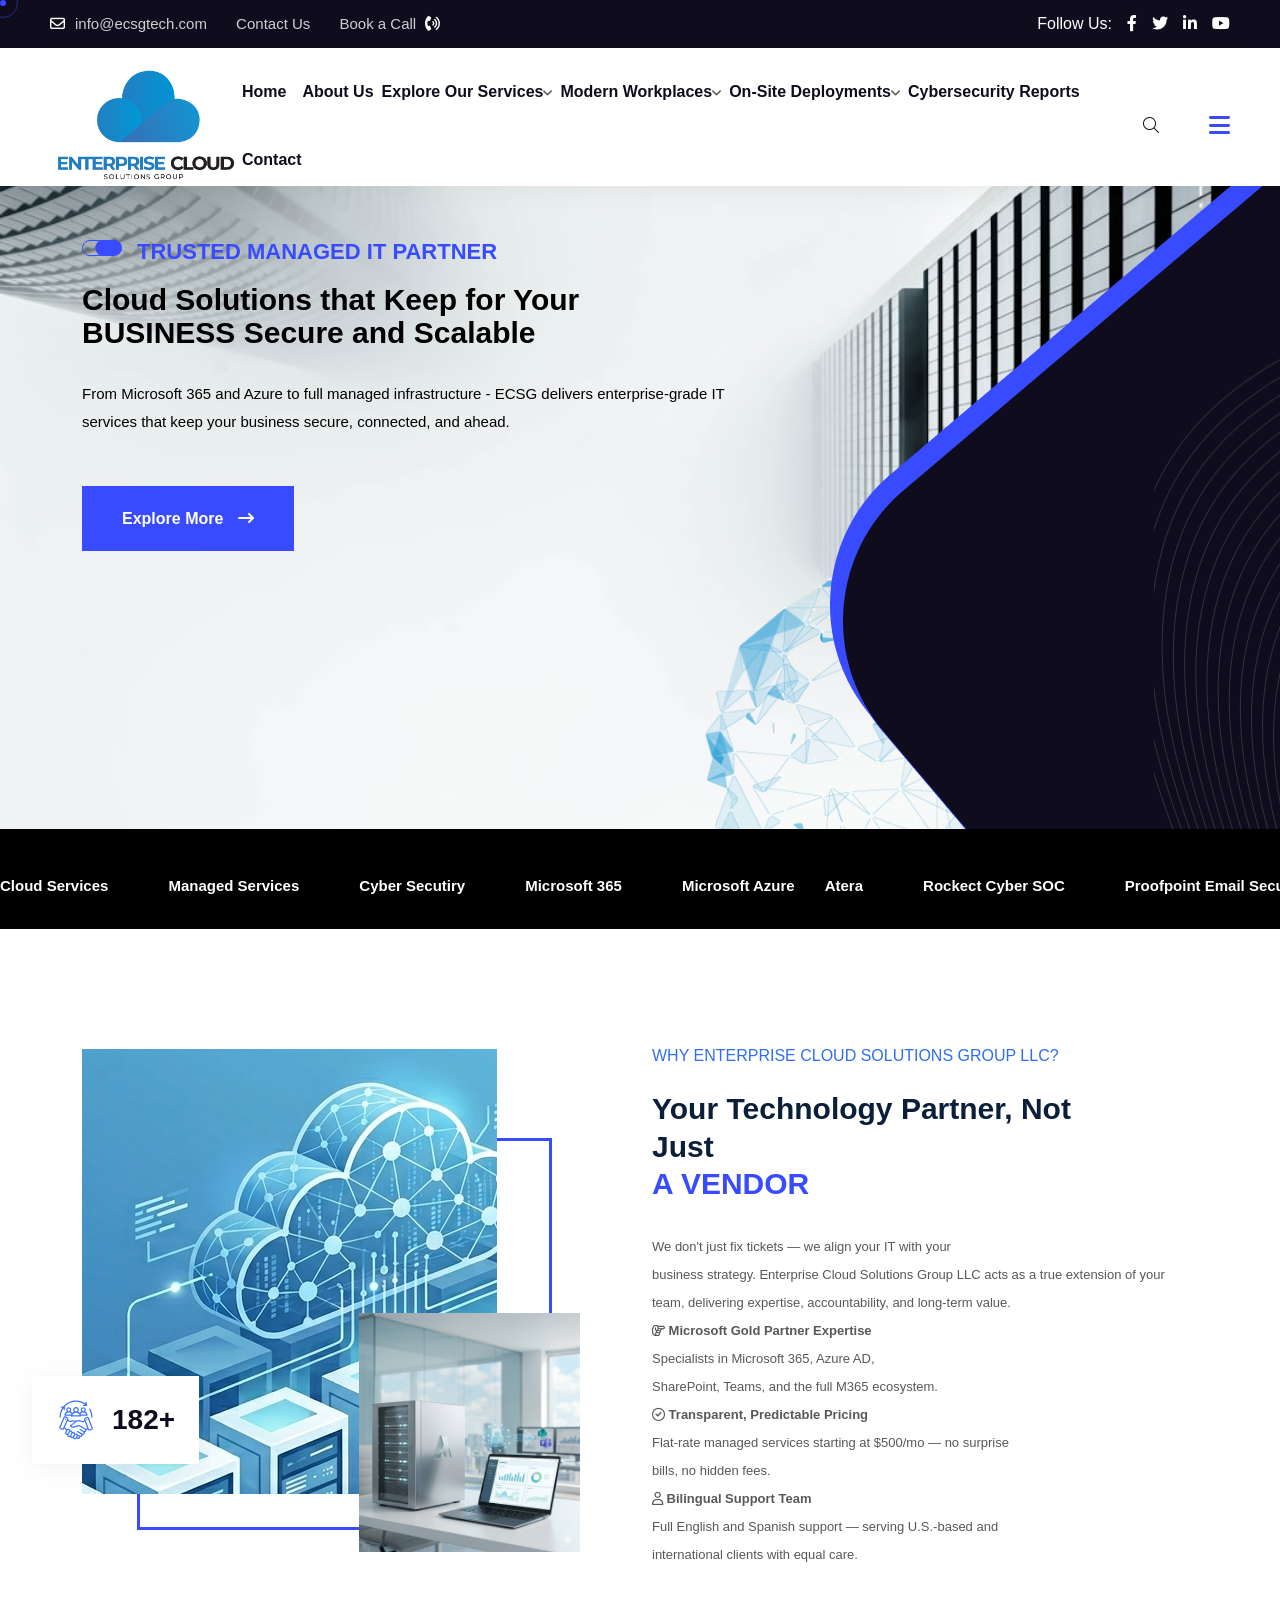
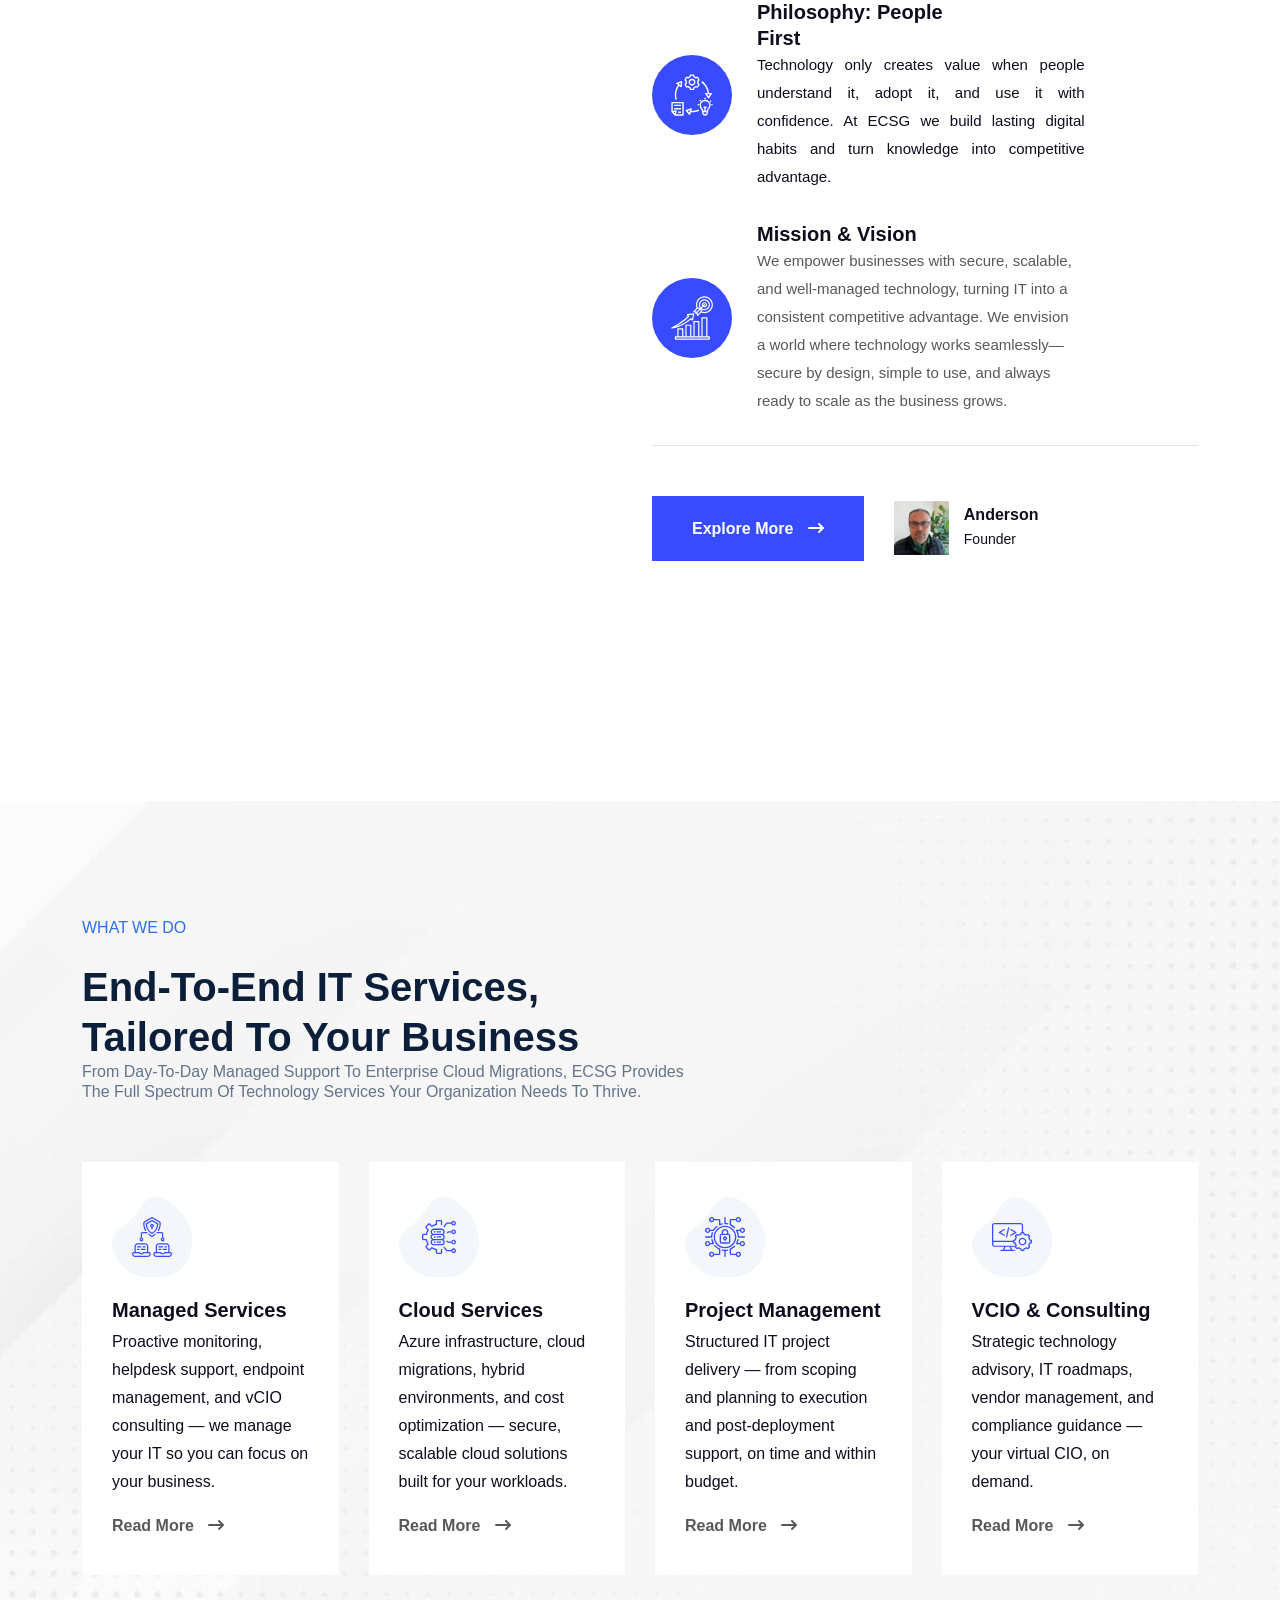
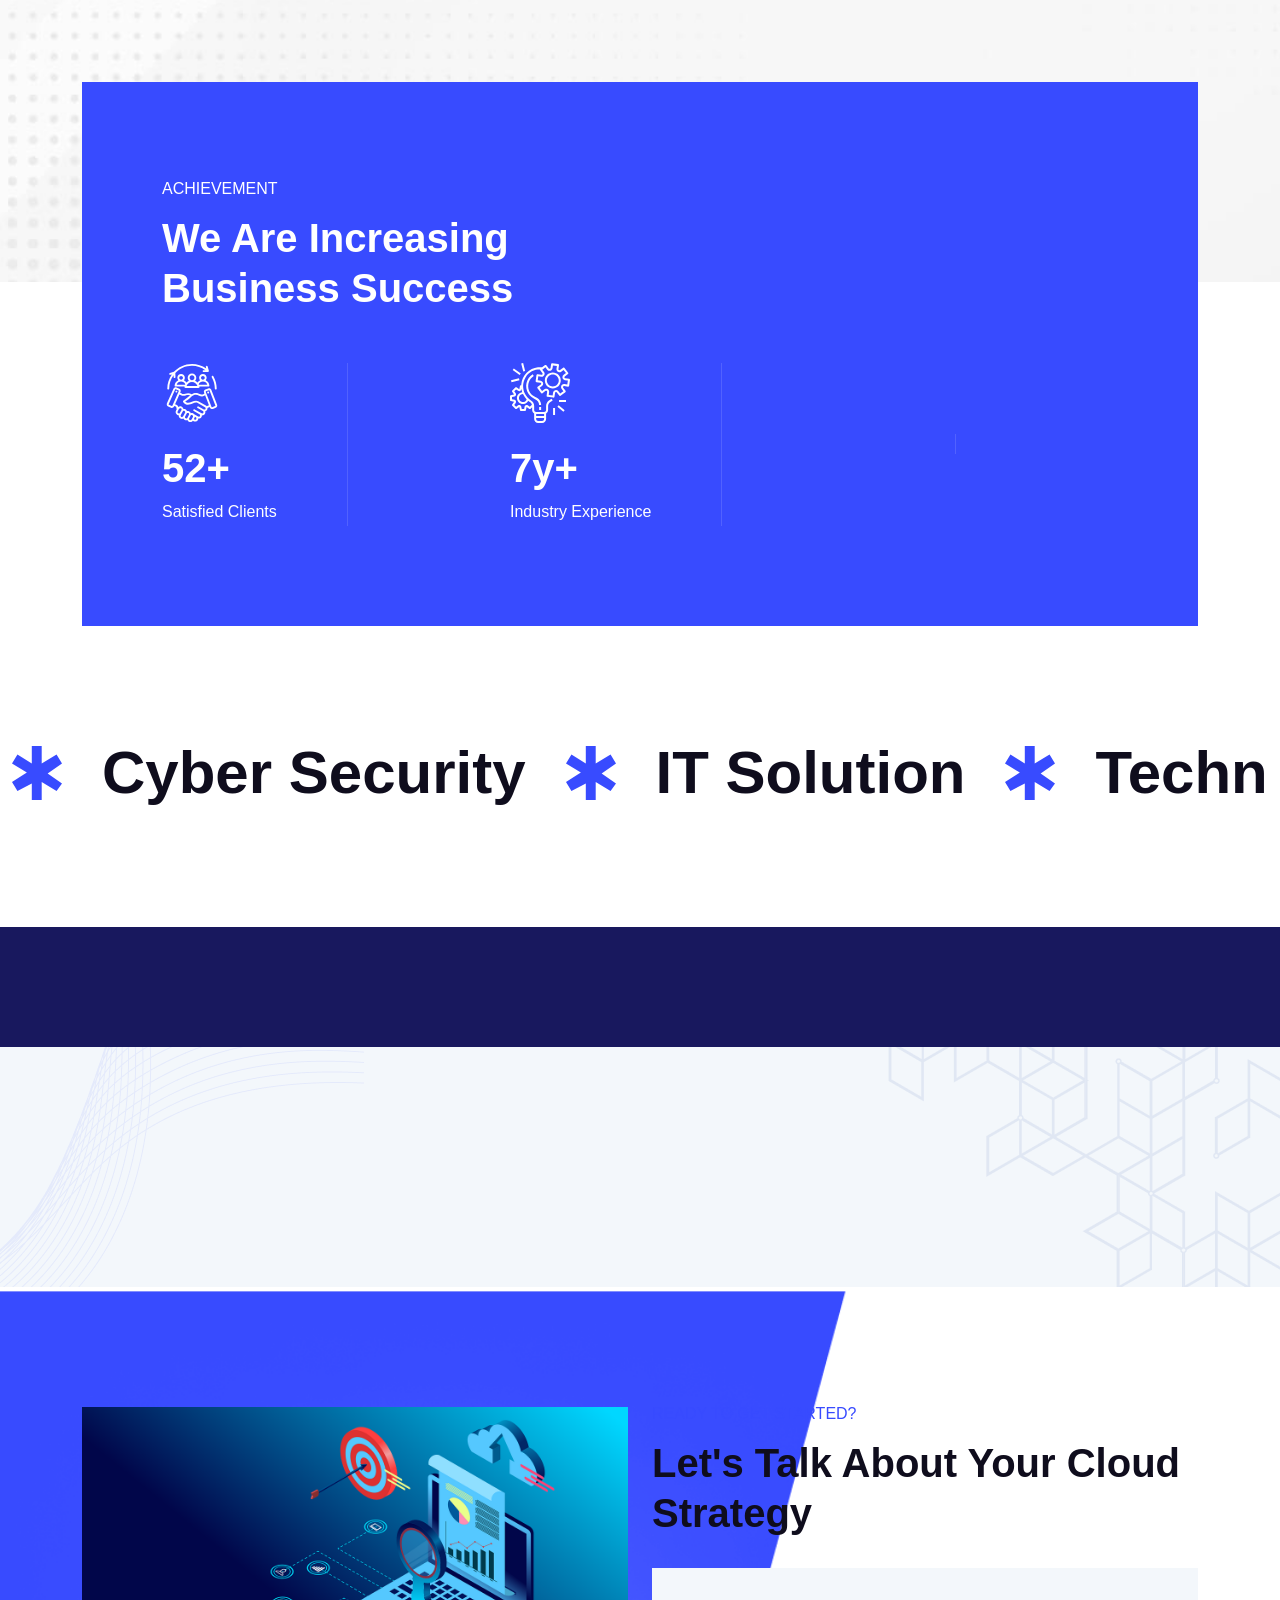
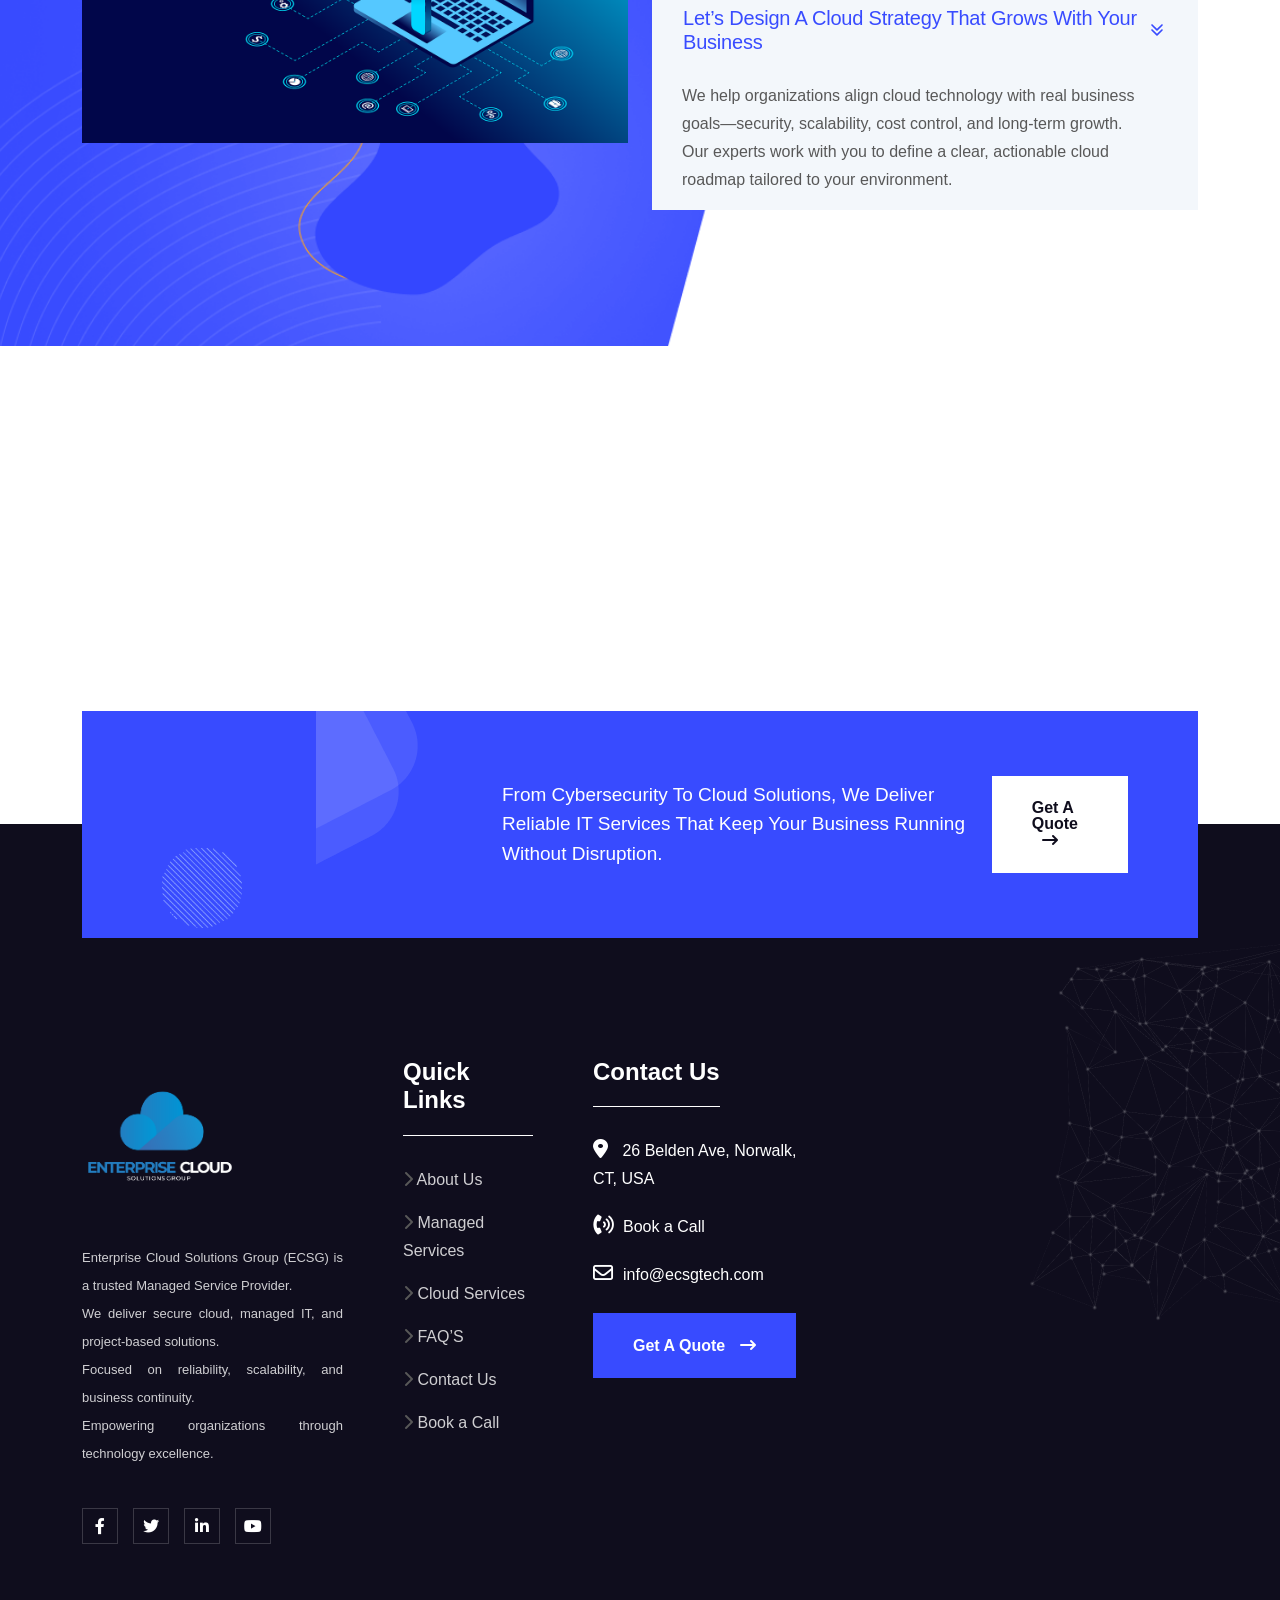
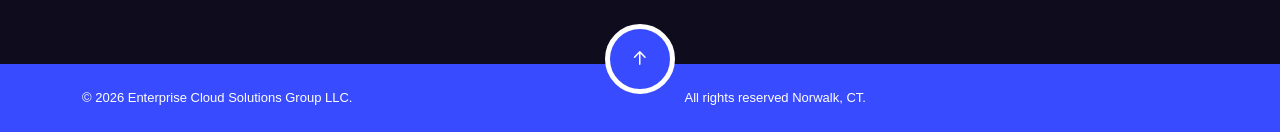
==== commit ebde55d1: "new" ====
--- a/index.html
+++ b/index.html
@@ -1,9 +1 @@
-<<<<<<< HEAD
-<!DOCTYPE html><html data-bs-theme="light" lang="en"><head><meta charset="utf-8"><meta name="viewport" content="width=device-width, initial-scale=1.0, shrink-to-fit=no"><title>Infotek - IT Solution &amp; Technology HTML Template</title><meta http-equiv="X-UA-Compatible" content="IE=edge"><meta name="author" content="gramentheme"><meta name="description" content="Infotek - IT Solution &amp; Technology HTML Template"><link rel="stylesheet" href="assets/bootstrap/css/bootstrap.min.css"><link rel="stylesheet" href="assets/fonts/fontawesome-all.min.css"><link rel="stylesheet" href="assets/css/styles.min.css"><link rel="stylesheet" href="assets/css/./embed/swiper/swiper.min.min.css"></head><body><div class="mouse-cursor cursor-outer"></div><div class="mouse-cursor cursor-inner"></div><div class="fix-area"><div class="offcanvas__info"><div class="offcanvas__wrapper"><div class="offcanvas__content"><div class="d-flex justify-content-between align-items-center mb-5 offcanvas__top"><div class="offcanvas__logo"><a href="index3.html"><img src="assets/img/logo/black-logo.svg" alt="logo-img"></a></div><div class="offcanvas__close"><button><i class="fas fa-times"></i></button></div></div><p class="d-none d-lg-block text">                            Nullam dignissim, ante scelerisque the  is euismod fermentum odio sem semper the is erat, a feugiat leo urna eget eros. Duis Aenean a imperdiet risus.                        </p><div class="mb-3 mobile-menu fix"></div><div class="offcanvas__contact"><h4>Contact Info</h4><ul><li class="d-flex align-items-center"><div class="offcanvas__contact-icon"><i class="fal fa-map-marker-alt"></i></div><div class="offcanvas__contact-text"><a target="_blank" href="#">Main Street, Melbourne, Australia</a></div></li><li class="d-flex align-items-center"><div class="offcanvas__contact-icon mr-15"><i class="fal fa-envelope"></i></div><div class="offcanvas__contact-text"><a href="mailto:info@azent.com"><span class="mailto:info@example.com">info@example.com</span></a></div></li><li class="d-flex align-items-center"><div class="offcanvas__contact-icon mr-15"><i class="fal fa-clock"></i></div><div class="offcanvas__contact-text"><a target="_blank" href="#">Mod-friday, 09am -05pm</a></div></li><li class="d-flex align-items-center"><div class="offcanvas__contact-icon mr-15"><i class="far fa-phone"></i></div><div class="offcanvas__contact-text"><a href="tel:+11002345909">+11002345909</a></div></li></ul><div class="mt-4 header-button"><a class="text-center theme-btn" href="contact.html"><span>get A Quote<i class="fa-solid fa-arrow-right-long"></i></span></a></div><div class="d-flex align-items-center social-icon"><a href="#"><i class="fab fa-facebook-f"></i></a><a href="#"><i class="fab fa-twitter"></i></a><a href="#"><i class="fab fa-youtube"></i></a><a href="#"><i class="fab fa-linkedin-in"></i></a></div></div></div></div></div></div><div class="offcanvas__overlay"></div><header><div class="header-top-section fix"><div class="container-fluid"><div class="header-top-wrapper"><ul class="contact-list"><li><i class="far fa-envelope"></i><a href="mailto:info@ecsgtech.com" class="link">info@ecsgtech.com</a></li><li><a href="ecsgcontact_sales.html">&nbsp;Contact Us</a></li><li><a href="https://calendly.com/a-rivero-ecsgtech/book-a-call">&nbsp;Book a Call</a>&nbsp;&nbsp;<i class="fa-solid fa-phone-volume"></i></li></ul><div class="top-right"><div class="d-flex align-items-center social-icon"><span>Follow Us:</span><a href="#"><i class="fab fa-facebook-f"></i></a><a href="https://www.facebook.com/share/1CWQ4DHRRg/?mibextid=wwXIfr"><i class="fab fa-twitter"></i></a><a href="#"><i class="fa-brands fa-linkedin-in"></i></a><a href="#"><i class="fa-brands fa-youtube"></i></a></div></div></div></div></div><div id="header-sticky" class="header-1" style="height: 138px;"><div class="container-fluid"><div class="ms-0 ps-0 me-0 pe-0 mega-menu-wrapper"><div class="header-main style-2"><div class="header-left"><div class="logo"><a href="index.html" class="header-logo"><img class="ms-0" src="assets/img/logo/logo1_black.png" alt="logo-img" style="width: 192px;"></a></div></div><div class="d-flex justify-content-end align-items-center header-right"><div class="mean__menu-wrapper"><div class="main-menu"><nav id="mobile-menu"><ul><li class="me-3 has-dropdown active menu-thumb" style="font-size: 12px;"><a href="index.html">                                                    Home                                                     </a></li><li class="me-2" style="font-size: 12px;"><a href="ECSG_About.html">About Us</a></li><li class="me-2" style="font-size: 12px;"><a href="news.html">Explore our Services</a><i class="fas fa-angle-down"></i><ul class="submenu"><li><a href="vCIO-services.html">vCIO and Consulting</a></li><li><a href="managed-services.html">Managed Services</a></li><li><a href="cloud-services.html">Cloud Services</a></li><li><a href="ECSG_Planes_M365.html">Microsoft 365</a></li><li><a href="ECSG_Azure.html">Microsoft Azure</a></li><li><a href="ECSG_Planes_DisWebv.html">Web Design</a></li><li><a href="cybersecurity-training.html">Cybersecurity Trainings</a></li><li><a href="rmm.html">Remote Monitoring RMM</a></li></ul></li><li class="me-2" style="font-size: 12px;"><a href="news.html">Modern Workplaces</a><i class="fas fa-angle-down"></i><ul class="submenu"><li><a href="ECSG_Azure_CloudAdoption.html">Azure Cloud Adoptions</a></li><li><a href="ECSG_M365_ModernAdoption.html">Microsoft 365</a></li><li><a href="ECSG_Outlook_UnifiedCommunication.html">Outlook 365</a></li><li><a href="ECSG_SharePoint_Intranet.html">SharePoint 365 INTRANETs</a></li><li><a href="ECSG_Teams_ModernWork.html">Team 365&nbsp;Modern Work</a></li><li><a href="ECSG_Training_Programs.html">IT Trainings</a></li></ul></li><li class="me-2" style="font-size: 12px;"><a href="news.html">On-Site Deployments</a><i class="fas fa-angle-down"></i><ul class="submenu"><li><a href="netwoks-installation.html">Networks Installations</a></li><li><a href="camera-installation.html">Cameras Installations</a></li></ul></li><li class="me-2" style="font-size: 12px;"><a href="ECSG_CyberSecurity_Report_2024.html">Cybersecurity Reports</a></li><li class="me-2" style="font-size: 12px;"><a href="ecsgcontact_sales.html">Contact</a></li></ul></nav></div></div><a href="#0" class="search-trigger search-icon"><i class="fal fa-search"></i></a><div class="header-button"><a href="ecsgcontact_sales.html" class="theme-btn"><span>                                            get A Quote                                            <i class="fa-solid fa-arrow-right-long"></i></span></a></div><div class="d-xl-block my-auto header__hamburger"><div class="sidebar__toggle"><i class="fas fa-bars"></i></div></div></div></div></div></div></div></header><div class="search-wrap"><div class="search-inner"><i class="fas fa-times search-close" id="search-close"></i><div class="search-cell"><form method="get"><div class="search-field-holder"><input type="search" class="main-search-input" placeholder="Search..."></div></form></div></div></div><section class="hero-section fix hero-1 bg-cover" style="background: url(&quot;assets/img/photo-1490093158370-1a6be674437b.jpg&quot;) center / cover no-repeat;height: 643px;"><div class="text-transparent"><h2>Technology</h2></div><div class="line-shape"></div><div class="dot-shape"></div><div class="frame-shape"></div><div class="mask-shape wow fadeInRight" data-wow-delay=".7s"><img src="assets/img/hero/mask-shape.png" alt="shape-img"></div><div class="container" style="height: 720px;"><div class="row align-items-center g-4"><div class="col-lg-8"><div class="text-start hero-content"><h6 class="wow fadeInUp" data-wow-delay=".2s" style="color: var(--theme);font-size: 22px;">Trusted managed it partner</h6><h1 class="text-start me-0 pe-8 wow fadeInUp" data-wow-delay=".4s" style="font-size: 30px;color: var(--black);">                                Cloud Solutions that Keep for Your BUSINESS&nbsp;Secure and Scalable</h1><p class="text-start pe-6 wow fadeInUp" data-wow-delay=".6s" style="color: var(--black);font-size: 15px;">From Microsoft 365 and Azure to full managed infrastructure - ECSG delivers enterprise-grade IT services that keep your business secure, connected, and ahead.</p><div class="hero-button"><a href="https://www.ecsgtechdev.com/ECSG_About.html" class="theme-btn wow fadeInUp" data-wow-delay=".8s">                                    Explore More                                    <i class="fa-solid fa-arrow-right-long"></i></a><span class="button-text wow fadeInUp" data-wow-delay=".9s"></span></div></div></div><div class="col-lg-4"><div class="hero-image wow fadeInUp" data-wow-delay=".4s"></div></div></div></div></section><div class="marque-section" style="background: var(--black);"><div class="marquee-wrapper text-slider" style="background: var(--black);"><div class="marquee-inner to-left"><ul class="d-flex marqee-list" style="background: var(--black);"><li class="marquee-item" style="background: var(--black);"><span class="text-slider" style="font-size: 15px;">Cloud Services</span><span class="text-slider"></span><span class="text-slider" style="font-size: 15px;">Managed Services</span><span class="text-slider"></span><span class="text-slider" style="font-size: 15px;">Cyber Secutiry</span><span class="text-slider"></span><span class="text-slider" style="font-size: 15px;">Microsoft 365</span><span class="text-slider"></span><span class="text-slider" style="font-size: 15px;">Microsoft Azure</span><span class="text-slider" style="font-size: 15px;">Atera</span><span class="text-slider"></span><span class="text-slider" style="font-size: 15px;">Rockect Cyber SOC</span><span class="text-slider"></span><span class="text-slider" style="font-size: 15px;">Proofpoint Email Security</span><span class="text-slider"></span><span class="text-slider" style="font-size: 15px;">SentinelONE EDR</span><span class="text-slider"></span><span class="text-slider" style="font-size: 15px;">DefensX DNS Filtering</span><span class="text-slider"></span><span class="text-slider" style="font-size: 15px;">Web Design</span><span class="text-slider"></span><span class="text-slider" style="font-size: 15px;">IT Training</span><span class="text-slider"></span><span class="text-slider" style="font-size: 15px;">vCIO Consulting</span><span class="text-slider"></span><span class="text-slider" style="font-size: 15px;">BullPhish ID</span><span class="text-slider"></span><span class="text-slider" style="font-size: 15px;">Microsoft Intune</span><span class="text-slider"></span><span class="text-slider" style="font-size: 15px;">Backup &amp; DR</span><span class="text-slider"></span></li></ul></div></div></div><section class="about-section section-padding fix"><div class="container"><div class="about-wrapper"><div class="row"><div class="col-lg-6"><div class="about-image-items"><div class="counter-shape float-bob-y"><div class="icon"><img src="assets/img/about/icon-1.svg" alt="icon-img"></div><div class="content"><h3><span class="count">561</span>+</h3></div></div><div class="video-box"></div><div class="about-image-1 bg-cover wow fadeInLeft" data-wow-delay=".3s" style="background: url(&quot;assets/img/about/unnamed2.png&quot;);"><div class="about-image-2 wow fadeInUp" data-wow-delay=".5s"><img src="assets/img/about/unnamed1.jpg" alt="about-img" style="width: 221px;"></div></div></div></div><div class="col-lg-6 mt-4 mt-lg-0"><div class="about-content"><div class="section-title"><span class="wow fadeInUp" style="font-weight: bold;"><strong><span style="color: rgb(47, 111, 237);">Why enterprise cloud solutions group llc?</span></strong></span><h2 class="pe-6 wow fadeInUp" data-wow-delay=".3s" style="font-size: 30px;"><span style="color: rgb(11, 31, 58);">Your Technology Partner, Not Just</span><span>a VENDOR</span></h2></div><p class="mt-3 mt-md-0 wow fadeInUp" data-wow-delay=".5s" style="font-size: 13px;">We don't just fix tickets — we align your IT with your<br> business strategy. Enterprise Cloud Solutions Group LLC acts as a true extension of your team, delivering&nbsp;expertise, accountability, and long-term value.<br><i class="far fa-hand-point-right"></i><strong>&nbsp;Microsoft Gold Partner Expertise</strong><br>Specialists in Microsoft 365, Azure AD,<br> SharePoint, Teams, and the full M365 ecosystem.<br><i class="far fa-check-circle"></i><strong>&nbsp;Transparent, Predictable Pricing</strong><br>Flat-rate managed services starting at $500/mo — no surprise<br> bills, no hidden fees.<br><i class="far fa-user"></i><strong>&nbsp;Bilingual Support Team</strong><br>Full English and Spanish support — serving U.S.-based and<br> international clients with equal care.</p><div class="about-icon-items"><div class="icon-items wow fadeInUp" data-wow-delay=".7s"><div class="icon"><img src="assets/img/about/icon-2.svg" alt="icon-img"></div><div class="content"><h4 style="background: var(--body);color: var(--bs-success);"><a href="file:///C:/Users/AndersonRivero/AppData/Local/Programs/bstudio/resources/app.asar/app/ECSG_MSP_Adoption_Training.html"><strong>Philosophy:&nbsp;People</strong></a><br><a href="file:///C:/Users/AndersonRivero/AppData/Local/Programs/bstudio/resources/app.asar/app/ECSG_MSP_Adoption_Training.html"><strong> First</strong></a></h4><p style="font-size: 15px;text-align: justify;"><a href="ECSG_MSP_Adoption_Training.html">Technology only creates value when people understand it,&nbsp;adopt it, and use it with confidence. At ECSG we build lasting digital habits&nbsp;and turn knowledge into competitive advantage.</a></p></div></div><div class="icon-items wow fadeInUp" data-wow-delay=".9s"><div class="icon"><img src="assets/img/about/icon-3.svg" alt="icon-img"></div><div class="content"><h4><a href="ECSG_About.html#mission">Mission &amp; Vision</a></h4><p style="font-size: 15px;">We empower businesses with secure, scalable, and well‑managed&nbsp;technology, turning IT into a consistent competitive advantage. We envision a&nbsp;world where technology works seamlessly—secure by design, simple to use, and&nbsp;always ready to scale as the business grows.</p></div></div></div><div class="about-author"><div class="about-button wow fadeInUp" data-wow-delay=".5s"><a href="ceo.html" class="theme-btn">                                            Explore More                                            <i class="fa-solid fa-arrow-right-long"></i></a></div><div class="author-image wow fadeInUp" data-wow-delay=".7s"><img src="assets/img/anderson%20welcome.png" alt="author-img" style="width: 55px;"><div class="content"><h6><a href="ceo.html">Anderson</a></h6><p><a href="ceo.html">Founder</a></p></div></div></div></div></div></div></div></div></section><div class="pt-0 brand-section fix section-padding"></div><section class="service-section fix section-padding bg-cover" style="background-image:url('assets/img/service/service-bg.jpg');"><div class="container"><div class="section-title-area"><div class="section-title"><span class="wow fadeInUp"><strong><span style="color: rgb(47, 111, 237);">What We Do</span></strong></span><h2 class="wow fadeInUp" data-wow-delay=".3s"><strong><span style="color: rgb(11, 31, 58);">End-to-End IT Services,</span></strong><br><strong><span style="color: rgb(11, 31, 58);">Tailored to Your Business</span></strong></h2><h2 class="me-0 pe-10 wow fadeInUp" data-wow-delay=".3s" style="font-size: 16px;width: 800px;"><span style="font-weight: normal !important; color: rgb(100, 116, 139);">From day-to-day managed support to enterprise cloud migrations, ECSG provides the full spectrum of technology services your organization needs to thrive.</span></h2></div><div class="array-button"><button class="array-prev"><i class="fal fa-arrow-right"></i></button><button class="array-next"><i class="fal fa-arrow-left"></i></button></div></div><div class="service-wrapper"><div class="swiper service-slider" data-bss-swiper="{&quot;direction&quot;:&quot;horizontal&quot;,&quot;effect&quot;:&quot;slide&quot;}"><div class="swiper-wrapper"><div class="swiper-slide"><div class="service-box-items"><div class="icon"><img alt="icon-img" src="assets/img/service/icon/s-icon-1.svg"></div><div class="content"><h4><a href="managed-services.html">Managed Services</a></h4><p><a href="managed-services.html">Proactive monitoring, helpdesk support, endpoint management, and vCIO consulting — we manage your IT so you can focus on your business.</a></p><a class="mt-3 theme-btn-2" href="managed-services.html">                                            read More                                            <i class="fa-solid fa-arrow-right-long"></i></a></div></div></div><div class="swiper-slide"><div class="service-box-items"><div class="icon"><img alt="icon-img" src="assets/img/service/icon/s-icon-2.svg"></div><div class="content"><h4><a href="cloud-services.html">Cloud Services</a></h4><p><a href="cloud-services.html">                                            Azure infrastructure, cloud migrations, hybrid environments, and cost optimization — secure, scalable cloud solutions built for your workloads.                                        </a></p><a class="mt-3 theme-btn-2" href="cloud-services.html">                                            read More                                            <i class="fa-solid fa-arrow-right-long"></i></a></div></div></div><div class="swiper-slide"><div class="service-box-items"><div class="icon"><img alt="icon-img" src="assets/img/service/icon/s-icon-3.svg"></div><div class="content"><h4><a href="project-management.html">Project Management</a></h4><p><a href="project-management.html">Structured IT project delivery — from scoping and planning to execution and post-deployment support, on time and within budget.</a></p><a class="mt-3 theme-btn-2" href="project-management.html">                                            read More                                            <i class="fa-solid fa-arrow-right-long"></i></a></div></div></div><div class="swiper-slide"><div class="service-box-items"><div class="icon"><img alt="icon-img" src="assets/img/service/icon/s-icon-4.svg"></div><div class="content"><h4><a href="vCIO-services.html">vCIO &amp; Consulting</a></h4><p><a href="vCIO-services.html">Strategic technology advisory, IT roadmaps, vendor management, and compliance guidance — your virtual CIO, on demand.</a></p><a class="mt-3 theme-btn-2" href="vCIO-services.html">                                            read More                                            <i class="fa-solid fa-arrow-right-long"></i></a></div></div></div></div></div></div></div></section><section class="pt-0 achievement-section fix section-padding"><div class="container"><div class="achievement-wrapper"><div class="mb-0 section-title"><span class="text-white wow fadeInUp">achievement</span><h2 class="text-white wow fadeInUp" data-wow-delay=".3s">                            We Are Increasing <br> Business Success                        </h2></div><div class="counter-area"><div class="counter-items wow fadeInUp" data-wow-delay=".3s"><div class="icon"><img src="assets/img/achievement-icon/01.svg" alt="icon-img"></div><div class="content"><h2><span class="count">200</span>+</h2><p>Satisfied Clients</p></div></div><div class="counter-items wow fadeInUp" data-wow-delay=".5s"><div class="icon"><img src="assets/img/achievement-icon/02.svg" alt="icon-img"></div><div class="content"><h2><span class="count">27</span>y+</h2><p>Industry Experience</p></div></div><div class="counter-items wow fadeInUp" data-wow-delay=".7s"><div class="icon"></div><div class="content"></div></div><div class="counter-items wow fadeInUp" data-wow-delay=".9s"><div class="icon"></div><div class="content"></div></div></div></div></div></section><div class="marque-section"><div class="container-fluid"><div class="marquee-wrapper style-2 text-slider"><div class="marquee-inner to-left"><ul class="d-flex marqee-list"><li class="marquee-item style-2"><span class="text-slider"><img src="assets/img/asterisk.svg" alt="img"></span><span class="text-slider text-style">Cyber Security</span><span class="text-slider"><img src="assets/img/asterisk.svg" alt="img"></span><span class="text-slider text-style">IT Solution</span><span class="text-slider"><img src="assets/img/asterisk.svg" alt="img"></span><span class="text-slider text-style">Technology</span><span class="text-slider"><img src="assets/img/asterisk.svg" alt="img"></span><span class="text-slider text-style">Data Security</span><span class="text-slider"><img src="assets/img/asterisk.svg" alt="img"></span><span class="text-slider text-style">Cyber Security</span><span class="text-slider"><img src="assets/img/asterisk.svg" alt="img"></span><span class="text-slider text-style">IT Solution</span><span class="text-slider"><img src="assets/img/asterisk.svg" alt="img"></span><span class="text-slider text-style">Technology</span><span class="text-slider"><img src="assets/img/asterisk.svg" alt="img"></span><span class="text-slider text-style">Data Security</span><span class="text-slider"><img src="assets/img/asterisk.svg" alt="img"></span><span class="text-slider text-style">Cyber Security</span><span class="text-slider"><img src="assets/img/asterisk.svg" alt="img"></span><span class="text-slider text-style">IT Solution</span><span class="text-slider"><img src="assets/img/asterisk.svg" alt="img"></span><span class="text-slider text-style">Technology</span><span class="text-slider"><img src="assets/img/asterisk.svg" alt="img"></span><span class="text-slider text-style">Data Security</span></li></ul></div></div></div></div><section class="testimonial-section section-padding fix"></section><section class="pricing-section section-bg fix section-padding"><div class="left-shape"><img src="assets/img/pricing-left-shape.png" alt="shape-img"></div><div class="right-shape"><img src="assets/img/pricing-right-shape.png" alt="shape-img"></div></section><section class="faq-section fix section-padding"><div class="right-shape"><img src="assets/img/faq/right-shape.png" alt="shape-img"></div><div class="faq-shape-box"><div class="faq-shape"><img src="assets/img/faq/shape.png" alt="shape-img"></div></div><div class="container"><div class="faq-wrapper"><div class="row g-4"><div class="col-lg-6 wow fadeInUp" data-wow-delay=".4s"><div class="faq-image"><img alt="faq-img" src="assets/img/g15ba9068871080fa1db7af54d919c6805008c96e19ceba9eb8f8595f4494e5072aa7d66e9dcc00e9ed54215ea2abfea2ed69c212809b1e1e17fadd8536019319_640.png"></div></div><div class="col-lg-6"><div class="faq-content"><div class="section-title"><span class="wow fadeInUp">READY TO GET STARTED?</span><h2 class="wow fadeInUp" data-wow-delay=".3s"><strong>Let's Talk About Your Cloud Strategy</strong></h2></div><div class="mt-4 mt-md-0 faq-accordion"><div class="accordion" role="tablist" id="accordion"><div class="accordion-item mb-3 wow fadeInUp" data-wow-delay=".3s"><h5 class="accordion-header" role="tab"><button class="accordion-button" type="button" data-bs-toggle="collapse" data-bs-target="#faq1" aria-expanded="true" aria-controls="faq1"><br><br><br><span style="font-weight: normal !important;">Let’s Design a Cloud Strategy That Grows With Your Business</span><br><br></button></h5><div class="accordion-collapse collapse show item-1" role="tabpanel" data-bs-parent="#accordion" id="faq1"><div class="accordion-body"><span>We help organizations align cloud technology with real&nbsp;business goals—security, scalability, cost control, and long‑term growth. Our&nbsp;experts work with you to define a clear, actionable cloud roadmap tailored to&nbsp;your environment.</span></div></div></div></div></div></div></div></div></div></div></section><section class="news-section section-padding fix"></section><section class="cta-section"><div class="container"><div class="cta-wrapper"><div class="mask-shape"><img src="assets/img/cta-mask.png" alt="shape-img"></div><div class="circle-shape"><img src="assets/img/circle.png" alt="shape-img"></div><div class="cta-image wow fadeInUp" data-wow-delay=".3s"></div><div class="cta-items"><h3 class="wow fadeInUp" data-wow-delay=".5s" style="font-size: 19px;"><span style="font-weight: normal !important;">From cybersecurity to cloud solutions, we deliver reliable IT services that keep your business running without disruption.</span></h3><a class="bg-white theme-btn wow fadeInUp" href="https://www.ecsgtechdev.com/ecsgcontact_sales.html" data-wow-delay=".7s">                            get A Quote                            <i class="fa-solid fa-arrow-right-long"></i></a></div></div></div></section><footer class="footer-section"><div class="footer-widgets-wrapper footer-bg"><div class="shape-1"></div><div class="shape-2"><img src="assets/img/footer-shape-2.png" alt="shape-img"></div><div class="container"><div class="row"><div class="col-md-6 col-lg-4 col-xl-3 wow fadeInUp" data-wow-delay=".3s"><div class="single-footer-widget"><div class="widget-head"><a href="index3.html"><img src="assets/img/logo/logo1_white.png" alt="logo-img" style="width: 156px;"></a></div><div class="footer-content"><p style="font-size: 13px;text-align: justify;">Enterprise Cloud Solutions Group (ECSG) is a trusted Managed Service Provider.<br>We deliver secure cloud, managed IT, and project-based solutions.<br>Focused on reliability, scalability, and business continuity.<br>Empowering organizations through technology excellence.</p><div class="d-flex align-items-center social-icon"><a href="https://www.facebook.com/share/1E9UGxzHoG/?mibextid=wwXIfr"><i class="fab fa-facebook-f"></i></a><a href="#"><i class="fab fa-twitter"></i></a><a href="#"><i class="fa-brands fa-linkedin-in"></i></a><a href="#"><i class="fa-brands fa-youtube"></i></a></div></div></div></div><div class="col-md-6 col-lg-4 col-xl-2 ps-lg-5 wow fadeInUp" data-wow-delay=".5s"><div class="single-footer-widget"><div class="widget-head"><h3>Quick Links</h3></div><ul class="list-area"><li><i class="fa-solid fa-chevron-right"></i><a href="about.html">&nbsp;</a><a href="https://www.ecsgtechdev.com/ECSG_About.html">About Us</a></li><li><i class="fa-solid fa-chevron-right"></i><a href="service.html">                                            </a><a href="https://www.ecsgtechdev.com/managed-services.html">Managed Services                                        </a></li><li><i class="fa-solid fa-chevron-right"></i><a href="news.html">&nbsp;</a><a href="https://www.ecsgtechdev.com/cloud-services.html">Cloud Services</a></li><li><i class="fa-solid fa-chevron-right"></i><a href="faq.html">                                            FAQ’S                                        </a></li><li><i class="fa-solid fa-chevron-right"></i><a href="contact.html">                                            </a><a href="https://www.ecsgtechdev.com/ecsgcontact_sales.html">Contact Us                                        </a></li><li><i class="fa-solid fa-chevron-right"></i><a href="contact.html"> </a><a href="https://calendly.com/a-rivero-ecsgtech/book-a-call">Book a Call</a></li></ul></div></div><div class="col-md-6 col-lg-4 col-xl-3 ps-xl-5 wow fadeInUp" data-wow-delay=".9s"><div class="single-footer-widget"><div class="widget-head"><h3>Contact Us</h3></div><div class="footer-content"><ul class="contact-info"><li><i class="fas fa-map-marker-alt"></i>                                            26 Belden Ave, Norwalk, CT, USA                                        </li><li><i class="fa-solid fa-phone-volume"></i><a href="https://calendly.com/a-rivero-ecsgtech/book-a-call?month=2026-04">Book a Call</a></li><li><i class="fa-regular fa-envelope"></i><a href="mailto:infotech@gmail.com">info@ecsgtech.com</a></li></ul><a class="mt-4 theme-btn hover-white" href="https://www.ecsgtechdev.com/ecsgcontact_sales.html">                                        get A Quote                                        <i class="fa-solid fa-arrow-right-long"></i></a></div></div></div></div></div></div><div class="footer-bottom"><div class="container"><div class="d-flex justify-content-between align-items-center footer-wrapper"><p class="wow fadeInLeft color-2" data-wow-delay=".3s" style="font-size: 13px;">© 2026 Enterprise Cloud Solutions Group LLC.&nbsp;</p><p class="wow fadeInLeft color-2" data-wow-delay=".3s" style="font-size: 13px;">All rights reserved Norwalk, CT.&nbsp;</p><ul class="footer-menu wow fadeInRight" data-wow-delay=".5s"></ul></div></div><a id="scrollUp" href="#" class="scroll-icon"><i class="far fa-arrow-up"></i></a></div></footer><script src="assets/bootstrap/js/bootstrap.min.js"></script><script src="assets/js/script.min.js"></script><script src="assets/js/./embed/swiper/swiper.min.min.js"></script></body></html>
-=======
-<<<<<<< HEAD
-<!DOCTYPE html><html data-bs-theme="light" lang="en"><head><meta charset="utf-8"><meta name="viewport" content="width=device-width, initial-scale=1.0, shrink-to-fit=no"><title>Enterprise Cloud Solutions Group LLC</title><meta http-equiv="X-UA-Compatible" content="IE=edge"><meta name="author" content="gramentheme"><meta name="description" content="Infotek - IT Solution &amp; Technology HTML Template"><link rel="stylesheet" href="assets/bootstrap/css/bootstrap.min.css"><link rel="stylesheet" href="assets/fonts/fontawesome-all.min.css"><link rel="stylesheet" href="assets/css/styles.min.css"><link rel="stylesheet" href="assets/css/./embed/swiper/swiper.min.min.css"></head><body><div class="mouse-cursor cursor-outer"></div><div class="mouse-cursor cursor-inner"></div><div class="fix-area"><div class="offcanvas__info"><div class="offcanvas__wrapper"><div class="offcanvas__content"><div class="d-flex justify-content-between align-items-center mb-5 offcanvas__top"><div class="offcanvas__logo"><a href="index3.html"><img src="assets/img/logo/black-logo.svg" alt="logo-img"></a></div><div class="offcanvas__close"><button><i class="fas fa-times"></i></button></div></div><p class="d-none d-lg-block text">                            Nullam dignissim, ante scelerisque the  is euismod fermentum odio sem semper the is erat, a feugiat leo urna eget eros. Duis Aenean a imperdiet risus.                        </p><div class="mb-3 mobile-menu fix"></div><div class="offcanvas__contact"><h4>Contact Info</h4><ul><li class="d-flex align-items-center"><div class="offcanvas__contact-icon"><i class="fal fa-map-marker-alt"></i></div><div class="offcanvas__contact-text"><a target="_blank" href="#">26 Belden Ave. Norwalk, CT</a></div></li><li class="d-flex align-items-center"><div class="offcanvas__contact-icon mr-15"><i class="fal fa-envelope"></i></div><div class="offcanvas__contact-text"><a href="mailto:info@ecsgtech.com"><span class="mailto:info@ecsgtech.com">info@ecsgtech.com</span></a></div></li><li class="d-flex align-items-center"><div class="offcanvas__contact-icon mr-15"><i class="fal fa-clock"></i></div><div class="offcanvas__contact-text"><a target="_blank" href="#">Mod-friday, 09am -05pm</a></div></li><li class="d-flex align-items-center"><div class="offcanvas__contact-icon mr-15"><i class="far fa-phone"></i></div><div class="offcanvas__contact-text"><a href="tel:+11002345909">+11002345909</a></div></li></ul><div class="mt-4 header-button"><a class="text-center theme-btn" href="contact.html"><span>get A Quote<i class="fa-solid fa-arrow-right-long"></i></span></a></div><div class="d-flex align-items-center social-icon"><a href="#"><i class="fab fa-facebook-f"></i></a><a href="#"><i class="fab fa-twitter"></i></a><a href="#"><i class="fab fa-youtube"></i></a><a href="#"><i class="fab fa-linkedin-in"></i></a></div></div></div></div></div></div><div class="offcanvas__overlay"></div><header><div class="header-top-section fix"><div class="container-fluid"><div class="header-top-wrapper"><ul class="contact-list"><li><i class="far fa-envelope"></i><a href="mailto:info@ecsgtech.com" class="link">info@ecsgtech.com</a></li><li><a href="ecsgcontact_sales.html">&nbsp;Contact Us</a></li><li><a href="https://calendly.com/a-rivero-ecsgtech/book-a-call">&nbsp;Book a Call</a>&nbsp;&nbsp;<i class="fa-solid fa-phone-volume"></i></li></ul><div class="top-right"><div class="d-flex align-items-center social-icon"><span>Follow Us:</span><a href="#"><i class="fab fa-facebook-f"></i></a><a href="https://www.facebook.com/share/1CWQ4DHRRg/?mibextid=wwXIfr"><i class="fab fa-twitter"></i></a><a href="#"><i class="fa-brands fa-linkedin-in"></i></a><a href="#"><i class="fa-brands fa-youtube"></i></a></div></div></div></div></div><div id="header-sticky" class="header-1" style="height: 138px;"><div class="container-fluid"><div class="ms-0 ps-0 me-0 pe-0 mega-menu-wrapper"><div class="header-main style-2"><div class="header-left"><div class="logo"><a href="index.html" class="header-logo"><img class="ms-0" src="assets/img/logo/logo1_black.png" alt="logo-img" style="width: 192px;"></a></div></div><div class="d-flex justify-content-end align-items-center header-right"><div class="mean__menu-wrapper"><div class="main-menu"><nav id="mobile-menu"><ul><li class="me-3 has-dropdown active menu-thumb" style="font-size: 12px;"><a href="index.html">                                                    Home                                                     </a></li><li class="me-2" style="font-size: 12px;"><a href="ECSG_About.html">About Us</a></li><li class="me-2" style="font-size: 12px;"><a href="news.html">Explore our Services</a><i class="fas fa-angle-down"></i><ul class="submenu"><li><a href="vCIO-services.html">vCIO and Consulting</a></li><li><a href="managed-services.html">Managed Services</a></li><li><a href="cloud-services.html">Cloud Services</a></li><li><a href="ECSG_Planes_M365.html">Microsoft 365</a></li><li><a href="ECSG_Azure.html">Microsoft Azure</a></li><li><a href="ECSG_Planes_DisWebv.html">Web Design</a></li><li><a href="cybersecurity-training.html">Cybersecurity Trainings</a></li><li><a href="rmm.html">Remote Monitoring RMM</a></li></ul></li><li class="me-2" style="font-size: 12px;"><a href="news.html">Modern Workplaces</a><i class="fas fa-angle-down"></i><ul class="submenu"><li><a href="ECSG_Azure_CloudAdoption.html">Azure Cloud Adoptions</a></li><li><a href="ECSG_M365_ModernAdoption.html">Microsoft 365</a></li><li><a href="ECSG_Outlook_UnifiedCommunication.html">Outlook 365</a></li><li><a href="ECSG_SharePoint_Intranet.html">SharePoint 365 INTRANETs</a></li><li><a href="ECSG_Teams_ModernWork.html">Team 365&nbsp;Modern Work</a></li><li><a href="ECSG_Training_Programs.html">IT Trainings</a></li></ul></li><li class="me-2" style="font-size: 12px;"><a href="news.html">On-Site Deployments</a><i class="fas fa-angle-down"></i><ul class="submenu"><li><a href="netwoks-installation.html">Networks Installations</a></li><li><a href="camera-installation.html">Cameras Installations</a></li></ul></li><li class="me-2" style="font-size: 12px;"><a href="ECSG_CyberSecurity_Report_2024.html">Cybersecurity Reports</a></li><li class="me-2" style="font-size: 12px;"><a href="ecsgcontact_sales.html">Contact</a></li></ul></nav></div></div><a href="#0" class="search-trigger search-icon"><i class="fal fa-search"></i></a><div class="header-button"><a href="ecsgcontact_sales.html" class="theme-btn"><span>                                            get A Quote                                            <i class="fa-solid fa-arrow-right-long"></i></span></a></div><div class="d-xl-block my-auto header__hamburger"><div class="sidebar__toggle"><i class="fas fa-bars"></i></div></div></div></div></div></div></div></header><div class="search-wrap"><div class="search-inner"><i class="fas fa-times search-close" id="search-close"></i><div class="search-cell"><form method="get"><div class="search-field-holder"><input type="search" class="main-search-input" placeholder="Search..."></div></form></div></div></div><section class="hero-section fix hero-1 bg-cover" style="background: url(&quot;assets/img/photo-1490093158370-1a6be674437b.jpg&quot;) center / cover no-repeat;height: 643px;"><div class="text-transparent"><h2>Technology</h2></div><div class="line-shape"></div><div class="dot-shape"></div><div class="frame-shape"></div><div class="mask-shape wow fadeInRight" data-wow-delay=".7s"><img src="assets/img/hero/mask-shape.png" alt="shape-img"></div><div class="container" style="height: 720px;"><div class="row align-items-center g-4"><div class="col-lg-8"><div class="text-start hero-content"><h6 class="wow fadeInUp" data-wow-delay=".2s" style="color: var(--theme);font-size: 22px;">Trusted managed it partner</h6><h1 class="text-start me-0 pe-8 wow fadeInUp" data-wow-delay=".4s" style="font-size: 30px;color: var(--black);">                                Cloud Solutions that Keep for Your BUSINESS&nbsp;Secure and Scalable</h1><p class="text-start pe-6 wow fadeInUp" data-wow-delay=".6s" style="color: var(--black);font-size: 15px;">From Microsoft 365 and Azure to full managed infrastructure - ECSG delivers enterprise-grade IT services that keep your business secure, connected, and ahead.</p><div class="hero-button"><a href="https://www.ecsgtechdev.com/ECSG_About.html" class="theme-btn wow fadeInUp" data-wow-delay=".8s">                                    Explore More                                    <i class="fa-solid fa-arrow-right-long"></i></a><span class="button-text wow fadeInUp" data-wow-delay=".9s"></span></div></div></div><div class="col-lg-4"><div class="hero-image wow fadeInUp" data-wow-delay=".4s"></div></div></div></div></section><div class="marque-section" style="background: var(--black);"><div class="marquee-wrapper text-slider" style="background: var(--black);"><div class="marquee-inner to-left"><ul class="d-flex marqee-list" style="background: var(--black);"><li class="marquee-item" style="background: var(--black);"><span class="text-slider" style="font-size: 15px;">Cloud Services</span><span class="text-slider"></span><span class="text-slider" style="font-size: 15px;">Managed Services</span><span class="text-slider"></span><span class="text-slider" style="font-size: 15px;">Cyber Secutiry</span><span class="text-slider"></span><span class="text-slider" style="font-size: 15px;">Microsoft 365</span><span class="text-slider"></span><span class="text-slider" style="font-size: 15px;">Microsoft Azure</span><span class="text-slider" style="font-size: 15px;">Atera</span><span class="text-slider"></span><span class="text-slider" style="font-size: 15px;">Rockect Cyber SOC</span><span class="text-slider"></span><span class="text-slider" style="font-size: 15px;">Proofpoint Email Security</span><span class="text-slider"></span><span class="text-slider" style="font-size: 15px;">SentinelONE EDR</span><span class="text-slider"></span><span class="text-slider" style="font-size: 15px;">DefensX DNS Filtering</span><span class="text-slider"></span><span class="text-slider" style="font-size: 15px;">Web Design</span><span class="text-slider"></span><span class="text-slider" style="font-size: 15px;">IT Training</span><span class="text-slider"></span><span class="text-slider" style="font-size: 15px;">vCIO Consulting</span><span class="text-slider"></span><span class="text-slider" style="font-size: 15px;">BullPhish ID</span><span class="text-slider"></span><span class="text-slider" style="font-size: 15px;">Microsoft Intune</span><span class="text-slider"></span><span class="text-slider" style="font-size: 15px;">Backup &amp; DR</span><span class="text-slider"></span></li></ul></div></div></div><section class="about-section section-padding fix"><div class="container"><div class="about-wrapper"><div class="row"><div class="col-lg-6"><div class="about-image-items"><div class="counter-shape float-bob-y"><div class="icon"><img src="assets/img/about/icon-1.svg" alt="icon-img"></div><div class="content"><h3><span class="count">561</span>+</h3></div></div><div class="video-box"></div><div class="about-image-1 bg-cover wow fadeInLeft" data-wow-delay=".3s" style="background: url(&quot;assets/img/about/unnamed2.png&quot;);"><div class="about-image-2 wow fadeInUp" data-wow-delay=".5s"><img src="assets/img/about/unnamed1.jpg" alt="about-img" style="width: 221px;"></div></div></div></div><div class="col-lg-6 mt-4 mt-lg-0"><div class="about-content"><div class="section-title"><span class="wow fadeInUp" style="font-weight: bold;"><strong><span style="color: rgb(47, 111, 237);">Why enterprise cloud solutions group llc?</span></strong></span><h2 class="pe-6 wow fadeInUp" data-wow-delay=".3s" style="font-size: 30px;"><span style="color: rgb(11, 31, 58);">Your Technology Partner, Not Just</span><span>a VENDOR</span></h2></div><p class="mt-3 mt-md-0 wow fadeInUp" data-wow-delay=".5s" style="font-size: 13px;">We don't just fix tickets — we align your IT with your<br> business strategy. Enterprise Cloud Solutions Group LLC acts as a true extension of your team, delivering&nbsp;expertise, accountability, and long-term value.<br><i class="far fa-hand-point-right"></i><strong>&nbsp;Microsoft Gold Partner Expertise</strong><br>Specialists in Microsoft 365, Azure AD,<br> SharePoint, Teams, and the full M365 ecosystem.<br><i class="far fa-check-circle"></i><strong>&nbsp;Transparent, Predictable Pricing</strong><br>Flat-rate managed services starting at $500/mo — no surprise<br> bills, no hidden fees.<br><i class="far fa-user"></i><strong>&nbsp;Bilingual Support Team</strong><br>Full English and Spanish support — serving U.S.-based and<br> international clients with equal care.</p><div class="about-icon-items"><div class="icon-items wow fadeInUp" data-wow-delay=".7s"><div class="icon"><img src="assets/img/about/icon-2.svg" alt="icon-img"></div><div class="content"><h4 style="background: var(--body);color: var(--bs-success);"><a href="file:///C:/Users/AndersonRivero/AppData/Local/Programs/bstudio/resources/app.asar/app/ECSG_MSP_Adoption_Training.html"><strong>Philosophy:&nbsp;People</strong></a><br><a href="file:///C:/Users/AndersonRivero/AppData/Local/Programs/bstudio/resources/app.asar/app/ECSG_MSP_Adoption_Training.html"><strong> First</strong></a></h4><p style="font-size: 15px;text-align: justify;"><a href="ECSG_MSP_Adoption_Training.html">Technology only creates value when people understand it,&nbsp;adopt it, and use it with confidence. At ECSG we build lasting digital habits&nbsp;and turn knowledge into competitive advantage.</a></p></div></div><div class="icon-items wow fadeInUp" data-wow-delay=".9s"><div class="icon"><img src="assets/img/about/icon-3.svg" alt="icon-img"></div><div class="content"><h4><a href="ECSG_About.html#mission">Mission &amp; Vision</a></h4><p style="font-size: 15px;">We empower businesses with secure, scalable, and well‑managed&nbsp;technology, turning IT into a consistent competitive advantage. We envision a&nbsp;world where technology works seamlessly—secure by design, simple to use, and&nbsp;always ready to scale as the business grows.</p></div></div></div><div class="about-author"><div class="about-button wow fadeInUp" data-wow-delay=".5s"><a href="ceo.html" class="theme-btn">                                            Explore More                                            <i class="fa-solid fa-arrow-right-long"></i></a></div><div class="author-image wow fadeInUp" data-wow-delay=".7s"><img src="assets/img/anderson%20welcome.png" alt="author-img" style="width: 55px;"><div class="content"><h6><a href="ceo.html">Anderson</a></h6><p><a href="ceo.html">Founder</a></p></div></div></div></div></div></div></div></div></section><div class="pt-0 brand-section fix section-padding"></div><section class="service-section fix section-padding bg-cover" style="background-image:url('assets/img/service/service-bg.jpg');"><div class="container"><div class="section-title-area"><div class="section-title"><span class="wow fadeInUp"><strong><span style="color: rgb(47, 111, 237);">What We Do</span></strong></span><h2 class="wow fadeInUp" data-wow-delay=".3s"><strong><span style="color: rgb(11, 31, 58);">End-to-End IT Services,</span></strong><br><strong><span style="color: rgb(11, 31, 58);">Tailored to Your Business</span></strong></h2><h2 class="me-0 pe-10 wow fadeInUp" data-wow-delay=".3s" style="font-size: 16px;width: 800px;"><span style="font-weight: normal !important; color: rgb(100, 116, 139);">From day-to-day managed support to enterprise cloud migrations, ECSG provides the full spectrum of technology services your organization needs to thrive.</span></h2></div><div class="array-button"><button class="array-prev"><i class="fal fa-arrow-right"></i></button><button class="array-next"><i class="fal fa-arrow-left"></i></button></div></div><div class="service-wrapper"><div class="swiper service-slider" data-bss-swiper="{&quot;direction&quot;:&quot;horizontal&quot;,&quot;effect&quot;:&quot;slide&quot;}"><div class="swiper-wrapper"><div class="swiper-slide"><div class="service-box-items"><div class="icon"><img alt="icon-img" src="assets/img/service/icon/s-icon-1.svg"></div><div class="content"><h4><a href="managed-services.html">Managed Services</a></h4><p><a href="managed-services.html">Proactive monitoring, helpdesk support, endpoint management, and vCIO consulting — we manage your IT so you can focus on your business.</a></p><a class="mt-3 theme-btn-2" href="managed-services.html">                                            read More                                            <i class="fa-solid fa-arrow-right-long"></i></a></div></div></div><div class="swiper-slide"><div class="service-box-items"><div class="icon"><img alt="icon-img" src="assets/img/service/icon/s-icon-2.svg"></div><div class="content"><h4><a href="cloud-services.html">Cloud Services</a></h4><p><a href="cloud-services.html">                                            Azure infrastructure, cloud migrations, hybrid environments, and cost optimization — secure, scalable cloud solutions built for your workloads.                                        </a></p><a class="mt-3 theme-btn-2" href="cloud-services.html">                                            read More                                            <i class="fa-solid fa-arrow-right-long"></i></a></div></div></div><div class="swiper-slide"><div class="service-box-items"><div class="icon"><img alt="icon-img" src="assets/img/service/icon/s-icon-3.svg"></div><div class="content"><h4><a href="project-management.html">Project Management</a></h4><p><a href="project-management.html">Structured IT project delivery — from scoping and planning to execution and post-deployment support, on time and within budget.</a></p><a class="mt-3 theme-btn-2" href="project-management.html">                                            read More                                            <i class="fa-solid fa-arrow-right-long"></i></a></div></div></div><div class="swiper-slide"><div class="service-box-items"><div class="icon"><img alt="icon-img" src="assets/img/service/icon/s-icon-4.svg"></div><div class="content"><h4><a href="vCIO-services.html">vCIO &amp; Consulting</a></h4><p><a href="vCIO-services.html">Strategic technology advisory, IT roadmaps, vendor management, and compliance guidance — your virtual CIO, on demand.</a></p><a class="mt-3 theme-btn-2" href="vCIO-services.html">                                            read More                                            <i class="fa-solid fa-arrow-right-long"></i></a></div></div></div></div></div></div></div></section><section class="pt-0 achievement-section fix section-padding"><div class="container"><div class="achievement-wrapper"><div class="mb-0 section-title"><span class="text-white wow fadeInUp">achievement</span><h2 class="text-white wow fadeInUp" data-wow-delay=".3s">                            We Are Increasing <br> Business Success                        </h2></div><div class="counter-area"><div class="counter-items wow fadeInUp" data-wow-delay=".3s"><div class="icon"><img src="assets/img/achievement-icon/01.svg" alt="icon-img"></div><div class="content"><h2><span class="count">200</span>+</h2><p>Satisfied Clients</p></div></div><div class="counter-items wow fadeInUp" data-wow-delay=".5s"><div class="icon"><img src="assets/img/achievement-icon/02.svg" alt="icon-img"></div><div class="content"><h2><span class="count">27</span>y+</h2><p>Industry Experience</p></div></div><div class="counter-items wow fadeInUp" data-wow-delay=".7s"><div class="icon"></div><div class="content"></div></div><div class="counter-items wow fadeInUp" data-wow-delay=".9s"><div class="icon"></div><div class="content"></div></div></div></div></div></section><div class="marque-section"><div class="container-fluid"><div class="marquee-wrapper style-2 text-slider"><div class="marquee-inner to-left"><ul class="d-flex marqee-list"><li class="marquee-item style-2"><span class="text-slider"><img src="assets/img/asterisk.svg" alt="img"></span><span class="text-slider text-style">Cyber Security</span><span class="text-slider"><img src="assets/img/asterisk.svg" alt="img"></span><span class="text-slider text-style">IT Solution</span><span class="text-slider"><img src="assets/img/asterisk.svg" alt="img"></span><span class="text-slider text-style">Technology</span><span class="text-slider"><img src="assets/img/asterisk.svg" alt="img"></span><span class="text-slider text-style">Data Security</span><span class="text-slider"><img src="assets/img/asterisk.svg" alt="img"></span><span class="text-slider text-style">Cyber Security</span><span class="text-slider"><img src="assets/img/asterisk.svg" alt="img"></span><span class="text-slider text-style">IT Solution</span><span class="text-slider"><img src="assets/img/asterisk.svg" alt="img"></span><span class="text-slider text-style">Technology</span><span class="text-slider"><img src="assets/img/asterisk.svg" alt="img"></span><span class="text-slider text-style">Data Security</span><span class="text-slider"><img src="assets/img/asterisk.svg" alt="img"></span><span class="text-slider text-style">Cyber Security</span><span class="text-slider"><img src="assets/img/asterisk.svg" alt="img"></span><span class="text-slider text-style">IT Solution</span><span class="text-slider"><img src="assets/img/asterisk.svg" alt="img"></span><span class="text-slider text-style">Technology</span><span class="text-slider"><img src="assets/img/asterisk.svg" alt="img"></span><span class="text-slider text-style">Data Security</span></li></ul></div></div></div></div><section class="testimonial-section section-padding fix"></section><section class="pricing-section section-bg fix section-padding"><div class="left-shape"><img src="assets/img/pricing-left-shape.png" alt="shape-img"></div><div class="right-shape"><img src="assets/img/pricing-right-shape.png" alt="shape-img"></div></section><section class="faq-section fix section-padding"><div class="right-shape"><img src="assets/img/faq/right-shape.png" alt="shape-img"></div><div class="faq-shape-box"><div class="faq-shape"><img src="assets/img/faq/shape.png" alt="shape-img"></div></div><div class="container"><div class="faq-wrapper"><div class="row g-4"><div class="col-lg-6 wow fadeInUp" data-wow-delay=".4s"><div class="faq-image"><img alt="faq-img" src="assets/img/g15ba9068871080fa1db7af54d919c6805008c96e19ceba9eb8f8595f4494e5072aa7d66e9dcc00e9ed54215ea2abfea2ed69c212809b1e1e17fadd8536019319_640.png"></div></div><div class="col-lg-6"><div class="faq-content"><div class="section-title"><span class="wow fadeInUp">READY TO GET STARTED?</span><h2 class="wow fadeInUp" data-wow-delay=".3s"><strong>Let's Talk About Your Cloud Strategy</strong></h2></div><div class="mt-4 mt-md-0 faq-accordion"><div class="accordion" role="tablist" id="accordion"><div class="accordion-item mb-3 wow fadeInUp" data-wow-delay=".3s"><h5 class="accordion-header" role="tab"><button class="accordion-button" type="button" data-bs-toggle="collapse" data-bs-target="#faq1" aria-expanded="true" aria-controls="faq1"><br><br><br><span style="font-weight: normal !important;">Let’s Design a Cloud Strategy That Grows With Your Business</span><br><br></button></h5><div class="accordion-collapse collapse show item-1" role="tabpanel" data-bs-parent="#accordion" id="faq1"><div class="accordion-body"><span>We help organizations align cloud technology with real&nbsp;business goals—security, scalability, cost control, and long‑term growth. Our&nbsp;experts work with you to define a clear, actionable cloud roadmap tailored to&nbsp;your environment.</span></div></div></div></div></div></div></div></div></div></div></section><section class="news-section section-padding fix"></section><section class="cta-section"><div class="container"><div class="cta-wrapper"><div class="mask-shape"><img src="assets/img/cta-mask.png" alt="shape-img"></div><div class="circle-shape"><img src="assets/img/circle.png" alt="shape-img"></div><div class="cta-image wow fadeInUp" data-wow-delay=".3s"></div><div class="cta-items"><h3 class="wow fadeInUp" data-wow-delay=".5s" style="font-size: 19px;"><span style="font-weight: normal !important;">From cybersecurity to cloud solutions, we deliver reliable IT services that keep your business running without disruption.</span></h3><a class="bg-white theme-btn wow fadeInUp" href="https://www.ecsgtechdev.com/ecsgcontact_sales.html" data-wow-delay=".7s">                            get A Quote                            <i class="fa-solid fa-arrow-right-long"></i></a></div></div></div></section><footer class="footer-section"><div class="footer-widgets-wrapper footer-bg"><div class="shape-1"></div><div class="shape-2"><img src="assets/img/footer-shape-2.png" alt="shape-img"></div><div class="container"><div class="row"><div class="col-md-6 col-lg-4 col-xl-3 wow fadeInUp" data-wow-delay=".3s"><div class="single-footer-widget"><div class="widget-head"><a href="index3.html"><img src="assets/img/logo/logo1_white.png" alt="logo-img" style="width: 156px;"></a></div><div class="footer-content"><p style="font-size: 13px;text-align: justify;">Enterprise Cloud Solutions Group (ECSG) is a trusted Managed Service Provider.<br>We deliver secure cloud, managed IT, and project-based solutions.<br>Focused on reliability, scalability, and business continuity.<br>Empowering organizations through technology excellence.</p><div class="d-flex align-items-center social-icon"><a href="https://www.facebook.com/share/1E9UGxzHoG/?mibextid=wwXIfr"><i class="fab fa-facebook-f"></i></a><a href="#"><i class="fab fa-twitter"></i></a><a href="#"><i class="fa-brands fa-linkedin-in"></i></a><a href="#"><i class="fa-brands fa-youtube"></i></a></div></div></div></div><div class="col-md-6 col-lg-4 col-xl-2 ps-lg-5 wow fadeInUp" data-wow-delay=".5s"><div class="single-footer-widget"><div class="widget-head"><h3>Quick Links</h3></div><ul class="list-area"><li><i class="fa-solid fa-chevron-right"></i><a href="about.html">&nbsp;</a><a href="https://www.ecsgtechdev.com/ECSG_About.html">About Us</a></li><li><i class="fa-solid fa-chevron-right"></i><a href="service.html">                                            </a><a href="https://www.ecsgtechdev.com/managed-services.html">Managed Services                                        </a></li><li><i class="fa-solid fa-chevron-right"></i><a href="news.html">&nbsp;</a><a href="https://www.ecsgtechdev.com/cloud-services.html">Cloud Services</a></li><li><i class="fa-solid fa-chevron-right"></i><a href="faq.html">                                            FAQ’S                                        </a></li><li><i class="fa-solid fa-chevron-right"></i><a href="contact.html">                                            </a><a href="https://www.ecsgtechdev.com/ecsgcontact_sales.html">Contact Us                                        </a></li><li><i class="fa-solid fa-chevron-right"></i><a href="contact.html"> </a><a href="https://calendly.com/a-rivero-ecsgtech/book-a-call">Book a Call</a></li></ul></div></div><div class="col-md-6 col-lg-4 col-xl-3 ps-xl-5 wow fadeInUp" data-wow-delay=".9s"><div class="single-footer-widget"><div class="widget-head"><h3>Contact Us</h3></div><div class="footer-content"><ul class="contact-info"><li><i class="fas fa-map-marker-alt"></i>                                            26 Belden Ave, Norwalk, CT, USA                                        </li><li><i class="fa-solid fa-phone-volume"></i><a href="https://calendly.com/a-rivero-ecsgtech/book-a-call?month=2026-04">Book a Call</a></li><li><i class="fa-regular fa-envelope"></i><a href="mailto:infotech@gmail.com">info@ecsgtech.com</a></li></ul><a class="mt-4 theme-btn hover-white" href="https://www.ecsgtechdev.com/ecsgcontact_sales.html">                                        get A Quote                                        <i class="fa-solid fa-arrow-right-long"></i></a></div></div></div></div></div></div><div class="footer-bottom"><div class="container"><div class="d-flex justify-content-between align-items-center footer-wrapper"><p class="wow fadeInLeft color-2" data-wow-delay=".3s" style="font-size: 13px;">© 2026 Enterprise Cloud Solutions Group LLC.&nbsp;</p><p class="wow fadeInLeft color-2" data-wow-delay=".3s" style="font-size: 13px;">All rights reserved Norwalk, CT.&nbsp;</p><ul class="footer-menu wow fadeInRight" data-wow-delay=".5s"></ul></div></div><a id="scrollUp" href="#" class="scroll-icon"><i class="far fa-arrow-up"></i></a></div></footer><script src="assets/bootstrap/js/bootstrap.min.js"></script><script src="assets/js/script.min.js"></script><script src="assets/js/./embed/swiper/swiper.min.min.js"></script></body></html>
-=======
-<!DOCTYPE html><html data-bs-theme="light" lang="en"><head><meta charset="utf-8"><meta name="viewport" content="width=device-width, initial-scale=1.0, shrink-to-fit=no"><title>Infotek - IT Solution &amp; Technology HTML Template</title><meta http-equiv="X-UA-Compatible" content="IE=edge"><meta name="author" content="gramentheme"><meta name="description" content="Infotek - IT Solution &amp; Technology HTML Template"><link rel="stylesheet" href="assets/bootstrap/css/bootstrap.min.css"><link rel="stylesheet" href="assets/fonts/fontawesome-all.min.css"><link rel="stylesheet" href="assets/css/styles.min.css"><link rel="stylesheet" href="assets/css/./embed/swiper/swiper.min.min.css"></head><body><div class="mouse-cursor cursor-outer"></div><div class="mouse-cursor cursor-inner"></div><div class="fix-area"><div class="offcanvas__info"><div class="offcanvas__wrapper"><div class="offcanvas__content"><div class="d-flex justify-content-between align-items-center mb-5 offcanvas__top"><div class="offcanvas__logo"><a href="index3.html"><img src="assets/img/logo/black-logo.svg" alt="logo-img"></a></div><div class="offcanvas__close"><button><i class="fas fa-times"></i></button></div></div><p class="d-none d-lg-block text">                            Nullam dignissim, ante scelerisque the  is euismod fermentum odio sem semper the is erat, a feugiat leo urna eget eros. Duis Aenean a imperdiet risus.                        </p><div class="mb-3 mobile-menu fix"></div><div class="offcanvas__contact"><h4>Contact Info</h4><ul><li class="d-flex align-items-center"><div class="offcanvas__contact-icon"><i class="fal fa-map-marker-alt"></i></div><div class="offcanvas__contact-text"><a target="_blank" href="#">Main Street, Melbourne, Australia</a></div></li><li class="d-flex align-items-center"><div class="offcanvas__contact-icon mr-15"><i class="fal fa-envelope"></i></div><div class="offcanvas__contact-text"><a href="mailto:info@azent.com"><span class="mailto:info@example.com">info@example.com</span></a></div></li><li class="d-flex align-items-center"><div class="offcanvas__contact-icon mr-15"><i class="fal fa-clock"></i></div><div class="offcanvas__contact-text"><a target="_blank" href="#">Mod-friday, 09am -05pm</a></div></li><li class="d-flex align-items-center"><div class="offcanvas__contact-icon mr-15"><i class="far fa-phone"></i></div><div class="offcanvas__contact-text"><a href="tel:+11002345909">+11002345909</a></div></li></ul><div class="mt-4 header-button"><a class="text-center theme-btn" href="contact.html"><span>get A Quote<i class="fa-solid fa-arrow-right-long"></i></span></a></div><div class="d-flex align-items-center social-icon"><a href="#"><i class="fab fa-facebook-f"></i></a><a href="#"><i class="fab fa-twitter"></i></a><a href="#"><i class="fab fa-youtube"></i></a><a href="#"><i class="fab fa-linkedin-in"></i></a></div></div></div></div></div></div><div class="offcanvas__overlay"></div><header><div class="header-top-section fix"><div class="container-fluid"><div class="header-top-wrapper"><ul class="contact-list"><li><i class="far fa-envelope"></i><a href="mailto:info@ecsgtech.com" class="link">info@ecsgtech.com</a></li><li><a href="ecsgcontact_sales.html">&nbsp;Contact Us</a></li><li><a href="https://calendly.com/a-rivero-ecsgtech/book-a-call">&nbsp;Book a Call</a>&nbsp;&nbsp;<i class="fa-solid fa-phone-volume"></i></li></ul><div class="top-right"><div class="d-flex align-items-center social-icon"><span>Follow Us:</span><a href="#"><i class="fab fa-facebook-f"></i></a><a href="https://www.facebook.com/share/1CWQ4DHRRg/?mibextid=wwXIfr"><i class="fab fa-twitter"></i></a><a href="#"><i class="fa-brands fa-linkedin-in"></i></a><a href="#"><i class="fa-brands fa-youtube"></i></a></div></div></div></div></div><div id="header-sticky" class="header-1" style="height: 138px;"><div class="container-fluid"><div class="ms-0 ps-0 me-0 pe-0 mega-menu-wrapper"><div class="header-main style-2"><div class="header-left"><div class="logo"><a href="index.html" class="header-logo"><img class="ms-0" src="assets/img/logo/logo1_black.png" alt="logo-img" style="width: 192px;"></a></div></div><div class="d-flex justify-content-end align-items-center header-right"><div class="mean__menu-wrapper"><div class="main-menu"><nav id="mobile-menu"><ul><li class="me-3 has-dropdown active menu-thumb" style="font-size: 12px;"><a href="index.html">                                                    Home                                                     </a></li><li class="me-2" style="font-size: 12px;"><a href="ECSG_About.html">About Us</a></li><li class="me-2" style="font-size: 12px;"><a href="news.html">Explore our Services</a><i class="fas fa-angle-down"></i><ul class="submenu"><li><a href="vCIO-services.html">vCIO and Consulting</a></li><li><a href="managed-services.html">Managed Services</a></li><li><a href="cloud-services.html">Cloud Services</a></li><li><a href="ECSG_Planes_M365.html">Microsoft 365</a></li><li><a href="ECSG_Azure.html">Microsoft Azure</a></li><li><a href="ECSG_Planes_DisWebv.html">Web Design</a></li><li><a href="cybersecurity-training.html">Cybersecurity Trainings</a></li><li><a href="rmm.html">Remote Monitoring RMM</a></li></ul></li><li class="me-2" style="font-size: 12px;"><a href="news.html">Modern Workplaces</a><i class="fas fa-angle-down"></i><ul class="submenu"><li><a href="ECSG_Azure_CloudAdoption.html">Azure Cloud Adoptions</a></li><li><a href="ECSG_M365_ModernAdoption.html">Microsoft 365</a></li><li><a href="ECSG_Outlook_UnifiedCommunication.html">Outlook 365</a></li><li><a href="ECSG_SharePoint_Intranet.html">SharePoint 365 INTRANETs</a></li><li><a href="ECSG_Teams_ModernWork.html">Team 365&nbsp;Modern Work</a></li><li><a href="ECSG_Training_Programs.html">IT Trainings</a></li></ul></li><li class="me-2" style="font-size: 12px;"><a href="news.html">On-Site Deployments</a><i class="fas fa-angle-down"></i><ul class="submenu"><li><a href="netwoks-installation.html">Networks Installations</a></li><li><a href="camera-installation.html">Cameras Installations</a></li></ul></li><li class="me-2" style="font-size: 12px;"><a href="ECSG_CyberSecurity_Report_2024.html">Cybersecurity Reports</a></li><li class="me-2" style="font-size: 12px;"><a href="ecsgcontact_sales.html">Contact</a></li></ul></nav></div></div><a href="#0" class="search-trigger search-icon"><i class="fal fa-search"></i></a><div class="header-button"><a href="ecsgcontact_sales.html" class="theme-btn"><span>                                            get A Quote                                            <i class="fa-solid fa-arrow-right-long"></i></span></a></div><div class="d-xl-block my-auto header__hamburger"><div class="sidebar__toggle"><i class="fas fa-bars"></i></div></div></div></div></div></div></div></header><div class="search-wrap"><div class="search-inner"><i class="fas fa-times search-close" id="search-close"></i><div class="search-cell"><form method="get"><div class="search-field-holder"><input type="search" class="main-search-input" placeholder="Search..."></div></form></div></div></div><section class="hero-section fix hero-1 bg-cover" style="background: url(&quot;assets/img/photo-1490093158370-1a6be674437b.jpg&quot;) center / cover no-repeat;height: 643px;"><div class="text-transparent"><h2>Technology</h2></div><div class="line-shape"></div><div class="dot-shape"></div><div class="frame-shape"></div><div class="mask-shape wow fadeInRight" data-wow-delay=".7s"><img src="assets/img/hero/mask-shape.png" alt="shape-img"></div><div class="container" style="height: 720px;"><div class="row align-items-center g-4"><div class="col-lg-8"><div class="text-start hero-content"><h6 class="wow fadeInUp" data-wow-delay=".2s" style="color: var(--theme);font-size: 22px;">Trusted managed it partner</h6><h1 class="text-start me-0 pe-8 wow fadeInUp" data-wow-delay=".4s" style="font-size: 30px;color: var(--black);">                                Cloud Solutions that Keep for Your BUSINESS&nbsp;Secure and Scalable</h1><p class="text-start pe-6 wow fadeInUp" data-wow-delay=".6s" style="color: var(--black);font-size: 15px;">From Microsoft 365 and Azure to full managed infrastructure - ECSG delivers enterprise-grade IT services that keep your business secure, connected, and ahead.</p><div class="hero-button"><a href="about.html" class="theme-btn wow fadeInUp" data-wow-delay=".8s">                                    Explore More                                    <i class="fa-solid fa-arrow-right-long"></i></a><span class="button-text wow fadeInUp" data-wow-delay=".9s"><a href="https://www.youtube.com/watch?v=Cn4G2lZ_g2I" class="video-btn ripple video-popup"><i class="fa-solid fa-play"></i></a><span class="ms-4 d-line">Watch IT Video</span></span></div></div></div><div class="col-lg-4"><div class="hero-image wow fadeInUp" data-wow-delay=".4s"></div></div></div></div></section><div class="marque-section" style="background: var(--black);"><div class="marquee-wrapper text-slider" style="background: var(--black);"><div class="marquee-inner to-left"><ul class="d-flex marqee-list" style="background: var(--black);"><li class="marquee-item" style="background: var(--black);"><span class="text-slider" style="font-size: 15px;">Cloud Services</span><span class="text-slider"></span><span class="text-slider" style="font-size: 15px;">Managed Services</span><span class="text-slider"></span><span class="text-slider" style="font-size: 15px;">Cyber Secutiry</span><span class="text-slider"></span><span class="text-slider" style="font-size: 15px;">Microsoft 365</span><span class="text-slider"></span><span class="text-slider" style="font-size: 15px;">Microsoft Azure</span><span class="text-slider" style="font-size: 15px;">Atera</span><span class="text-slider"></span><span class="text-slider" style="font-size: 15px;">Rockect Cyber SOC</span><span class="text-slider"></span><span class="text-slider" style="font-size: 15px;">Proofpoint Email Security</span><span class="text-slider"></span><span class="text-slider" style="font-size: 15px;">SentinelONE EDR</span><span class="text-slider"></span><span class="text-slider" style="font-size: 15px;">DefensX DNS Filtering</span><span class="text-slider"></span><span class="text-slider" style="font-size: 15px;">Web Design</span><span class="text-slider"></span><span class="text-slider" style="font-size: 15px;">IT Training</span><span class="text-slider"></span><span class="text-slider" style="font-size: 15px;">vCIO Consulting</span><span class="text-slider"></span><span class="text-slider" style="font-size: 15px;">BullPhish ID</span><span class="text-slider"></span><span class="text-slider" style="font-size: 15px;">Microsoft Intune</span><span class="text-slider"></span><span class="text-slider" style="font-size: 15px;">Backup &amp; DR</span><span class="text-slider"></span></li></ul></div></div></div><section class="about-section section-padding fix"><div class="container"><div class="about-wrapper"><div class="row"><div class="col-lg-6"><div class="about-image-items"><div class="counter-shape float-bob-y"><div class="icon"><img src="assets/img/about/icon-1.svg" alt="icon-img"></div><div class="content"><h3><span class="count">561</span>+</h3></div></div><div class="video-box"></div><div class="about-image-1 bg-cover wow fadeInLeft" data-wow-delay=".3s" style="background: url(&quot;assets/img/about/unnamed2.png&quot;);"><div class="about-image-2 wow fadeInUp" data-wow-delay=".5s"><img src="assets/img/about/unnamed1.jpg" alt="about-img" style="width: 221px;"></div></div></div></div><div class="col-lg-6 mt-4 mt-lg-0"><div class="about-content"><div class="section-title"><span class="wow fadeInUp" style="font-weight: bold;"><strong><span style="color: rgb(47, 111, 237);">Why enterprise cloud solutions group llc?</span></strong></span><h2 class="pe-6 wow fadeInUp" data-wow-delay=".3s" style="font-size: 30px;"><span style="color: rgb(11, 31, 58);">Your Technology Partner, Not Just</span><span>a VENDOR</span></h2></div><p class="mt-3 mt-md-0 wow fadeInUp" data-wow-delay=".5s" style="font-size: 13px;">We don't just fix tickets — we align your IT with your<br> business strategy. Enterprise Cloud Solutions Group LLC acts as a true extension of your team, delivering&nbsp;expertise, accountability, and long-term value.<br><i class="far fa-hand-point-right"></i><strong>&nbsp;Microsoft Gold Partner Expertise</strong><br>Specialists in Microsoft 365, Azure AD,<br> SharePoint, Teams, and the full M365 ecosystem.<br><i class="far fa-check-circle"></i><strong>&nbsp;Transparent, Predictable Pricing</strong><br>Flat-rate managed services starting at $500/mo — no surprise<br> bills, no hidden fees.<br><i class="far fa-user"></i><strong>&nbsp;Bilingual Support Team</strong><br>Full English and Spanish support — serving U.S.-based and<br> international clients with equal care.</p><div class="about-icon-items"><div class="icon-items wow fadeInUp" data-wow-delay=".7s"><div class="icon"><img src="assets/img/about/icon-2.svg" alt="icon-img"></div><div class="content"><h4 style="background: var(--body);color: var(--bs-success);"><a href="file:///C:/Users/AndersonRivero/AppData/Local/Programs/bstudio/resources/app.asar/app/ECSG_MSP_Adoption_Training.html"><strong>Philosophy:&nbsp;People</strong></a><br><a href="file:///C:/Users/AndersonRivero/AppData/Local/Programs/bstudio/resources/app.asar/app/ECSG_MSP_Adoption_Training.html"><strong> First</strong></a></h4><p style="font-size: 15px;text-align: justify;"><a href="ECSG_MSP_Adoption_Training.html">Technology only creates value when people understand it,&nbsp;adopt it, and use it with confidence. At ECSG we build lasting digital habits&nbsp;and turn knowledge into competitive advantage.</a></p></div></div><div class="icon-items wow fadeInUp" data-wow-delay=".9s"><div class="icon"><img src="assets/img/about/icon-3.svg" alt="icon-img"></div><div class="content"><h4><a href="ECSG_About.html#mission">Mission &amp; Vision</a></h4><p style="font-size: 15px;">We empower businesses with secure, scalable, and well‑managed&nbsp;technology, turning IT into a consistent competitive advantage. We envision a&nbsp;world where technology works seamlessly—secure by design, simple to use, and&nbsp;always ready to scale as the business grows.</p></div></div></div><div class="about-author"><div class="about-button wow fadeInUp" data-wow-delay=".5s"><a href="ceo.html" class="theme-btn">                                            Explore More                                            <i class="fa-solid fa-arrow-right-long"></i></a></div><div class="author-image wow fadeInUp" data-wow-delay=".7s"><img src="assets/img/anderson%20welcome.png" alt="author-img" style="width: 55px;"><div class="content"><h6><a href="ceo.html">Anderson</a></h6><p><a href="ceo.html">Founder</a></p></div></div></div></div></div></div></div></div></section><div class="pt-0 brand-section fix section-padding"></div><section class="service-section fix section-padding bg-cover" style="background-image:url('assets/img/service/service-bg.jpg');"><div class="container"><div class="section-title-area"><div class="section-title"><span class="wow fadeInUp"><strong><span style="color: rgb(47, 111, 237);">What We Do</span></strong></span><h2 class="wow fadeInUp" data-wow-delay=".3s"><strong><span style="color: rgb(11, 31, 58);">End-to-End IT Services,</span></strong><br><strong><span style="color: rgb(11, 31, 58);">Tailored to Your Business</span></strong></h2><h2 class="me-0 pe-10 wow fadeInUp" data-wow-delay=".3s" style="font-size: 16px;width: 800px;"><span style="font-weight: normal !important; color: rgb(100, 116, 139);">From day-to-day managed support to enterprise cloud migrations, ECSG provides the full spectrum of technology services your organization needs to thrive.</span></h2></div><div class="array-button"><button class="array-prev"><i class="fal fa-arrow-right"></i></button><button class="array-next"><i class="fal fa-arrow-left"></i></button></div></div><div class="service-wrapper"><div class="swiper service-slider" data-bss-swiper="{&quot;direction&quot;:&quot;horizontal&quot;,&quot;effect&quot;:&quot;slide&quot;}"><div class="swiper-wrapper"><div class="swiper-slide"><div class="service-box-items"><div class="icon"><img alt="icon-img" src="assets/img/service/icon/s-icon-1.svg"></div><div class="content"><h4><a href="managed-services.html">Managed Services</a></h4><p><a href="managed-services.html">Proactive monitoring, helpdesk support, endpoint management, and vCIO consulting — we manage your IT so you can focus on your business.</a></p><a class="mt-3 theme-btn-2" href="managed-services.html">                                            read More                                            <i class="fa-solid fa-arrow-right-long"></i></a></div></div></div><div class="swiper-slide"><div class="service-box-items"><div class="icon"><img alt="icon-img" src="assets/img/service/icon/s-icon-2.svg"></div><div class="content"><h4><a href="cloud-services.html">Cloud Services</a></h4><p><a href="cloud-services.html">                                            Azure infrastructure, cloud migrations, hybrid environments, and cost optimization — secure, scalable cloud solutions built for your workloads.                                        </a></p><a class="mt-3 theme-btn-2" href="cloud-services.html">                                            read More                                            <i class="fa-solid fa-arrow-right-long"></i></a></div></div></div><div class="swiper-slide"><div class="service-box-items"><div class="icon"><img alt="icon-img" src="assets/img/service/icon/s-icon-3.svg"></div><div class="content"><h4><a href="project-management.html">Project Management</a></h4><p><a href="project-management.html">Structured IT project delivery — from scoping and planning to execution and post-deployment support, on time and within budget.</a></p><a class="mt-3 theme-btn-2" href="project-management.html">                                            read More                                            <i class="fa-solid fa-arrow-right-long"></i></a></div></div></div><div class="swiper-slide"><div class="service-box-items"><div class="icon"><img alt="icon-img" src="assets/img/service/icon/s-icon-4.svg"></div><div class="content"><h4><a href="vCIO-services.html">vCIO &amp; Consulting</a></h4><p><a href="vCIO-services.html">Strategic technology advisory, IT roadmaps, vendor management, and compliance guidance — your virtual CIO, on demand.</a></p><a class="mt-3 theme-btn-2" href="vCIO-services.html">                                            read More                                            <i class="fa-solid fa-arrow-right-long"></i></a></div></div></div></div></div></div></div></section><section class="pt-0 achievement-section fix section-padding"><div class="container"><div class="achievement-wrapper"><div class="mb-0 section-title"><span class="text-white wow fadeInUp">achievement</span><h2 class="text-white wow fadeInUp" data-wow-delay=".3s">                            We Are Increasing <br> Business Success                        </h2></div><div class="counter-area"><div class="counter-items wow fadeInUp" data-wow-delay=".3s"><div class="icon"><img src="assets/img/achievement-icon/01.svg" alt="icon-img"></div><div class="content"><h2><span class="count">200</span>+</h2><p>Satisfied Clients</p></div></div><div class="counter-items wow fadeInUp" data-wow-delay=".5s"><div class="icon"><img src="assets/img/achievement-icon/02.svg" alt="icon-img"></div><div class="content"><h2><span class="count">27</span>y+</h2><p>Industry Experience</p></div></div><div class="counter-items wow fadeInUp" data-wow-delay=".7s"><div class="icon"></div><div class="content"></div></div><div class="counter-items wow fadeInUp" data-wow-delay=".9s"><div class="icon"></div><div class="content"></div></div></div></div></div></section><div class="marque-section"><div class="container-fluid"><div class="marquee-wrapper style-2 text-slider"><div class="marquee-inner to-left"><ul class="d-flex marqee-list"><li class="marquee-item style-2"><span class="text-slider"><img src="assets/img/asterisk.svg" alt="img"></span><span class="text-slider text-style">Cyber Security</span><span class="text-slider"><img src="assets/img/asterisk.svg" alt="img"></span><span class="text-slider text-style">IT Solution</span><span class="text-slider"><img src="assets/img/asterisk.svg" alt="img"></span><span class="text-slider text-style">Technology</span><span class="text-slider"><img src="assets/img/asterisk.svg" alt="img"></span><span class="text-slider text-style">Data Security</span><span class="text-slider"><img src="assets/img/asterisk.svg" alt="img"></span><span class="text-slider text-style">Cyber Security</span><span class="text-slider"><img src="assets/img/asterisk.svg" alt="img"></span><span class="text-slider text-style">IT Solution</span><span class="text-slider"><img src="assets/img/asterisk.svg" alt="img"></span><span class="text-slider text-style">Technology</span><span class="text-slider"><img src="assets/img/asterisk.svg" alt="img"></span><span class="text-slider text-style">Data Security</span><span class="text-slider"><img src="assets/img/asterisk.svg" alt="img"></span><span class="text-slider text-style">Cyber Security</span><span class="text-slider"><img src="assets/img/asterisk.svg" alt="img"></span><span class="text-slider text-style">IT Solution</span><span class="text-slider"><img src="assets/img/asterisk.svg" alt="img"></span><span class="text-slider text-style">Technology</span><span class="text-slider"><img src="assets/img/asterisk.svg" alt="img"></span><span class="text-slider text-style">Data Security</span></li></ul></div></div></div></div><section class="testimonial-section section-padding fix"></section><section class="pricing-section section-bg fix section-padding"><div class="left-shape"><img src="assets/img/pricing-left-shape.png" alt="shape-img"></div><div class="right-shape"><img src="assets/img/pricing-right-shape.png" alt="shape-img"></div></section><section class="faq-section fix section-padding"><div class="right-shape"><img src="assets/img/faq/right-shape.png" alt="shape-img"></div><div class="faq-shape-box"><div class="faq-shape"><img src="assets/img/faq/shape.png" alt="shape-img"></div></div><div class="container"><div class="faq-wrapper"><div class="row g-4"><div class="col-lg-6 wow fadeInUp" data-wow-delay=".4s"><div class="faq-image"><img alt="faq-img" src="assets/img/g15ba9068871080fa1db7af54d919c6805008c96e19ceba9eb8f8595f4494e5072aa7d66e9dcc00e9ed54215ea2abfea2ed69c212809b1e1e17fadd8536019319_640.png"></div></div><div class="col-lg-6"><div class="faq-content"><div class="section-title"><span class="wow fadeInUp">READY TO GET STARTED?</span><h2 class="wow fadeInUp" data-wow-delay=".3s"><strong>Let's Talk About Your Cloud Strategy</strong></h2></div><div class="mt-4 mt-md-0 faq-accordion"><div class="accordion" role="tablist" id="accordion"><div class="accordion-item mb-3 wow fadeInUp" data-wow-delay=".3s"><h5 class="accordion-header" role="tab"><button class="accordion-button" type="button" data-bs-toggle="collapse" data-bs-target="#faq1" aria-expanded="true" aria-controls="faq1"><br><br><br><span style="font-weight: normal !important;">Let’s Design a Cloud Strategy That Grows With Your Business</span><br><br></button></h5><div class="accordion-collapse collapse show item-1" role="tabpanel" data-bs-parent="#accordion" id="faq1"><div class="accordion-body"><span>We help organizations align cloud technology with real&nbsp;business goals—security, scalability, cost control, and long‑term growth. Our&nbsp;experts work with you to define a clear, actionable cloud roadmap tailored to&nbsp;your environment.</span></div></div></div></div></div></div></div></div></div></div></section><section class="news-section section-padding fix"></section><section class="cta-section"><div class="container"><div class="cta-wrapper"><div class="mask-shape"><img src="assets/img/cta-mask.png" alt="shape-img"></div><div class="circle-shape"><img src="assets/img/circle.png" alt="shape-img"></div><div class="cta-image wow fadeInUp" data-wow-delay=".3s"></div><div class="cta-items"><h3 class="wow fadeInUp" data-wow-delay=".5s" style="font-size: 19px;"><span style="font-weight: normal !important;">From cybersecurity to cloud solutions, we deliver reliable IT services that keep your business running without disruption.</span></h3><a class="bg-white theme-btn wow fadeInUp" href="https://www.ecsgtechdev.com/ecsgcontact_sales.html" data-wow-delay=".7s">                            get A Quote                            <i class="fa-solid fa-arrow-right-long"></i></a></div></div></div></section><footer class="footer-section"><div class="footer-widgets-wrapper footer-bg"><div class="shape-1"></div><div class="shape-2"><img src="assets/img/footer-shape-2.png" alt="shape-img"></div><div class="container"><div class="row"><div class="col-md-6 col-lg-4 col-xl-3 wow fadeInUp" data-wow-delay=".3s"><div class="single-footer-widget"><div class="widget-head"><a href="index3.html"><img src="assets/img/logo/logo1_white.png" alt="logo-img" style="width: 156px;"></a></div><div class="footer-content"><p style="font-size: 13px;text-align: justify;">Enterprise Cloud Solutions Group (ECSG) is a trusted Managed Service Provider.<br>We deliver secure cloud, managed IT, and project-based solutions.<br>Focused on reliability, scalability, and business continuity.<br>Empowering organizations through technology excellence.</p><div class="d-flex align-items-center social-icon"><a href="https://www.facebook.com/share/1E9UGxzHoG/?mibextid=wwXIfr"><i class="fab fa-facebook-f"></i></a><a href="#"><i class="fab fa-twitter"></i></a><a href="#"><i class="fa-brands fa-linkedin-in"></i></a><a href="#"><i class="fa-brands fa-youtube"></i></a></div></div></div></div><div class="col-md-6 col-lg-4 col-xl-2 ps-lg-5 wow fadeInUp" data-wow-delay=".5s"><div class="single-footer-widget"><div class="widget-head"><h3>Quick Links</h3></div><ul class="list-area"><li><i class="fa-solid fa-chevron-right"></i><a href="about.html">&nbsp;</a><a href="https://www.ecsgtechdev.com/ECSG_About.html">About Us</a></li><li><i class="fa-solid fa-chevron-right"></i><a href="service.html">                                            </a><a href="https://www.ecsgtechdev.com/managed-services.html">Managed Services                                        </a></li><li><i class="fa-solid fa-chevron-right"></i><a href="news.html">&nbsp;</a><a href="https://www.ecsgtechdev.com/cloud-services.html">Cloud Services</a></li><li><i class="fa-solid fa-chevron-right"></i><a href="faq.html">                                            FAQ’S                                        </a></li><li><i class="fa-solid fa-chevron-right"></i><a href="contact.html">                                            </a><a href="https://www.ecsgtechdev.com/ecsgcontact_sales.html">Contact Us                                        </a></li><li><i class="fa-solid fa-chevron-right"></i><a href="contact.html"> </a><a href="https://calendly.com/a-rivero-ecsgtech/book-a-call">Book a Call</a></li></ul></div></div><div class="col-md-6 col-lg-4 col-xl-3 ps-xl-5 wow fadeInUp" data-wow-delay=".9s"><div class="single-footer-widget"><div class="widget-head"><h3>Contact Us</h3></div><div class="footer-content"><ul class="contact-info"><li><i class="fas fa-map-marker-alt"></i>                                            26 Belden Ave, Norwalk, CT, USA                                        </li><li><i class="fa-solid fa-phone-volume"></i><a href="https://calendly.com/a-rivero-ecsgtech/book-a-call?month=2026-04">Book a Call</a></li><li><i class="fa-regular fa-envelope"></i><a href="mailto:infotech@gmail.com">info@ecsgtech.com</a></li></ul><a class="mt-4 theme-btn hover-white" href="https://www.ecsgtechdev.com/ecsgcontact_sales.html">                                        get A Quote                                        <i class="fa-solid fa-arrow-right-long"></i></a></div></div></div></div></div></div><div class="footer-bottom"><div class="container"><div class="d-flex justify-content-between align-items-center footer-wrapper"><p class="wow fadeInLeft color-2" data-wow-delay=".3s" style="font-size: 13px;">© 2026 Enterprise Cloud Solutions Group LLC.&nbsp;</p><p class="wow fadeInLeft color-2" data-wow-delay=".3s" style="font-size: 13px;">All rights reserved Norwalk, CT.&nbsp;</p><ul class="footer-menu wow fadeInRight" data-wow-delay=".5s"></ul></div></div><a id="scrollUp" href="#" class="scroll-icon"><i class="far fa-arrow-up"></i></a></div></footer><script src="assets/bootstrap/js/bootstrap.min.js"></script><script src="assets/js/script.min.js"></script><script src="assets/js/./embed/swiper/swiper.min.min.js"></script></body></html>
->>>>>>> 00dffc8fbb5bf8bb48f7603073a033485ccfbcfd
->>>>>>> ba0227301ea5bedd5f2b5f282652ac7bd4181e1e
+<!DOCTYPE html><html data-bs-theme="light" lang="en"><head><meta charset="utf-8"><meta name="viewport" content="width=device-width, initial-scale=1.0, shrink-to-fit=no"><title>Infotek - IT Solution &amp; Technology HTML Template</title><meta http-equiv="X-UA-Compatible" content="IE=edge"><meta name="author" content="gramentheme"><meta name="description" content="Infotek - IT Solution &amp; Technology HTML Template"><link rel="stylesheet" href="assets/bootstrap/css/bootstrap.min.css"><link rel="stylesheet" href="assets/fonts/fontawesome-all.min.css"><link rel="stylesheet" href="assets/css/styles.min.css"><link rel="stylesheet" href="assets/css/./embed/swiper/swiper.min.min.css"></head><body><div class="mouse-cursor cursor-outer"></div><div class="mouse-cursor cursor-inner"></div><div class="fix-area"><div class="offcanvas__info"><div class="offcanvas__wrapper"><div class="offcanvas__content"><div class="d-flex justify-content-between align-items-center mb-5 offcanvas__top"><div class="offcanvas__logo"><a href="index3.html"><img src="assets/img/logo/black-logo.svg" alt="logo-img"></a></div><div class="offcanvas__close"><button><i class="fas fa-times"></i></button></div></div><p class="d-none d-lg-block text">                            Nullam dignissim, ante scelerisque the  is euismod fermentum odio sem semper the is erat, a feugiat leo urna eget eros. Duis Aenean a imperdiet risus.                        </p><div class="mb-3 mobile-menu fix"></div><div class="offcanvas__contact"><h4>Contact Info</h4><ul><li class="d-flex align-items-center"><div class="offcanvas__contact-icon"><i class="fal fa-map-marker-alt"></i></div><div class="offcanvas__contact-text"><a target="_blank" href="#">Main Street, Melbourne, Australia</a></div></li><li class="d-flex align-items-center"><div class="offcanvas__contact-icon mr-15"><i class="fal fa-envelope"></i></div><div class="offcanvas__contact-text"><a href="mailto:info@azent.com"><span class="mailto:info@example.com">info@example.com</span></a></div></li><li class="d-flex align-items-center"><div class="offcanvas__contact-icon mr-15"><i class="fal fa-clock"></i></div><div class="offcanvas__contact-text"><a target="_blank" href="#">Mod-friday, 09am -05pm</a></div></li><li class="d-flex align-items-center"><div class="offcanvas__contact-icon mr-15"><i class="far fa-phone"></i></div><div class="offcanvas__contact-text"><a href="tel:+11002345909">+11002345909</a></div></li></ul><div class="mt-4 header-button"><a class="text-center theme-btn" href="contact.html"><span>get A Quote<i class="fa-solid fa-arrow-right-long"></i></span></a></div><div class="d-flex align-items-center social-icon"><a href="#"><i class="fab fa-facebook-f"></i></a><a href="#"><i class="fab fa-twitter"></i></a><a href="#"><i class="fab fa-youtube"></i></a><a href="#"><i class="fab fa-linkedin-in"></i></a></div></div></div></div></div></div><div class="offcanvas__overlay"></div><header><div class="header-top-section fix"><div class="container-fluid"><div class="header-top-wrapper"><ul class="contact-list"><li><i class="far fa-envelope"></i><a href="mailto:info@ecsgtech.com" class="link">info@ecsgtech.com</a></li><li><a href="ecsgcontact_sales.html">&nbsp;Contact Us</a></li><li><a href="https://calendly.com/a-rivero-ecsgtech/book-a-call">&nbsp;Book a Call</a>&nbsp;&nbsp;<i class="fa-solid fa-phone-volume"></i></li></ul><div class="top-right"><div class="d-flex align-items-center social-icon"><span>Follow Us:</span><a href="#"><i class="fab fa-facebook-f"></i></a><a href="https://www.facebook.com/share/1CWQ4DHRRg/?mibextid=wwXIfr"><i class="fab fa-twitter"></i></a><a href="#"><i class="fa-brands fa-linkedin-in"></i></a><a href="#"><i class="fa-brands fa-youtube"></i></a></div></div></div></div></div><div id="header-sticky" class="header-1" style="height: 138px;"><div class="container-fluid"><div class="ms-0 ps-0 me-0 pe-0 mega-menu-wrapper"><div class="header-main style-2"><div class="header-left"><div class="logo"><a href="index.html" class="header-logo"><img class="ms-0" src="assets/img/logo/logo1_black.png" alt="logo-img" style="width: 192px;"></a></div></div><div class="d-flex justify-content-end align-items-center header-right"><div class="mean__menu-wrapper"><div class="main-menu"><nav id="mobile-menu"><ul><li class="me-3 has-dropdown active menu-thumb" style="font-size: 12px;"><a href="index.html">                                                    Home                                                     </a></li><li class="me-2" style="font-size: 12px;"><a href="ECSG_About.html">About Us</a></li><li class="me-2" style="font-size: 12px;"><a href="news.html">Explore our Services</a><i class="fas fa-angle-down"></i><ul class="submenu"><li><a href="vCIO-services.html">vCIO and Consulting</a></li><li><a href="managed-services.html">Managed Services</a></li><li><a href="cloud-services.html">Cloud Services</a></li><li><a href="ECSG_Planes_M365.html">Microsoft 365</a></li><li><a href="ECSG_Azure.html">Microsoft Azure</a></li><li><a href="ECSG_Planes_DisWebv.html">Web Design</a></li><li><a href="cybersecurity-training.html">Cybersecurity Trainings</a></li><li><a href="rmm.html">Remote Monitoring RMM</a></li></ul></li><li class="me-2" style="font-size: 12px;"><a href="news.html">Modern Workplaces</a><i class="fas fa-angle-down"></i><ul class="submenu"><li><a href="ECSG_Azure_CloudAdoption.html">Azure Cloud Adoptions</a></li><li><a href="ECSG_M365_ModernAdoption.html">Microsoft 365</a></li><li><a href="ECSG_Outlook_UnifiedCommunication.html">Outlook 365</a></li><li><a href="ECSG_SharePoint_Intranet.html">SharePoint 365 INTRANETs</a></li><li><a href="ECSG_Teams_ModernWork.html">Team 365&nbsp;Modern Work</a></li><li><a href="ECSG_Training_Programs.html">IT Trainings</a></li></ul></li><li class="me-2" style="font-size: 12px;"><a href="news.html">On-Site Deployments</a><i class="fas fa-angle-down"></i><ul class="submenu"><li><a href="netwoks-installation.html">Networks Installations</a></li><li><a href="camera-installation.html">Cameras Installations</a></li></ul></li><li class="me-2" style="font-size: 12px;"><a href="ECSG_CyberSecurity_Report_2024.html">Cybersecurity Reports</a></li><li class="me-2" style="font-size: 12px;"><a href="ecsgcontact_sales.html">Contact</a></li></ul></nav></div></div><a href="#0" class="search-trigger search-icon"><i class="fal fa-search"></i></a><div class="header-button"><a href="ecsgcontact_sales.html" class="theme-btn"><span>                                            get A Quote                                            <i class="fa-solid fa-arrow-right-long"></i></span></a></div><div class="d-xl-block my-auto header__hamburger"><div class="sidebar__toggle"><i class="fas fa-bars"></i></div></div></div></div></div></div></div></header><div class="search-wrap"><div class="search-inner"><i class="fas fa-times search-close" id="search-close"></i><div class="search-cell"><form method="get"><div class="search-field-holder"><input type="search" class="main-search-input" placeholder="Search..."></div></form></div></div></div><section class="hero-section fix hero-1 bg-cover" style="background: url(&quot;assets/img/photo-1490093158370-1a6be674437b.jpg&quot;) center / cover no-repeat;height: 643px;"><div class="text-transparent"><h2>Technology</h2></div><div class="line-shape"></div><div class="dot-shape"></div><div class="frame-shape"></div><div class="mask-shape wow fadeInRight" data-wow-delay=".7s"><img src="assets/img/hero/mask-shape.png" alt="shape-img"></div><div class="container" style="height: 720px;"><div class="row align-items-center g-4"><div class="col-lg-8"><div class="text-start hero-content"><h6 class="wow fadeInUp" data-wow-delay=".2s" style="color: var(--theme);font-size: 22px;">Trusted managed it partner</h6><h1 class="text-start me-0 pe-8 wow fadeInUp" data-wow-delay=".4s" style="font-size: 30px;color: var(--black);">                                Cloud Solutions that Keep for Your BUSINESS&nbsp;Secure and Scalable</h1><p class="text-start pe-6 wow fadeInUp" data-wow-delay=".6s" style="color: var(--black);font-size: 15px;">From Microsoft 365 and Azure to full managed infrastructure - ECSG delivers enterprise-grade IT services that keep your business secure, connected, and ahead.</p><div class="hero-button"><a href="https://www.ecsgtechdev.com/ECSG_About.html" class="theme-btn wow fadeInUp" data-wow-delay=".8s">                                    Explore More                                    <i class="fa-solid fa-arrow-right-long"></i></a><span class="button-text wow fadeInUp" data-wow-delay=".9s"></span></div></div></div><div class="col-lg-4"><div class="hero-image wow fadeInUp" data-wow-delay=".4s"></div></div></div></div></section><div class="marque-section" style="background: var(--black);"><div class="marquee-wrapper text-slider" style="background: var(--black);"><div class="marquee-inner to-left"><ul class="d-flex marqee-list" style="background: var(--black);"><li class="marquee-item" style="background: var(--black);"><span class="text-slider" style="font-size: 15px;">Cloud Services</span><span class="text-slider"></span><span class="text-slider" style="font-size: 15px;">Managed Services</span><span class="text-slider"></span><span class="text-slider" style="font-size: 15px;">Cyber Secutiry</span><span class="text-slider"></span><span class="text-slider" style="font-size: 15px;">Microsoft 365</span><span class="text-slider"></span><span class="text-slider" style="font-size: 15px;">Microsoft Azure</span><span class="text-slider" style="font-size: 15px;">Atera</span><span class="text-slider"></span><span class="text-slider" style="font-size: 15px;">Rockect Cyber SOC</span><span class="text-slider"></span><span class="text-slider" style="font-size: 15px;">Proofpoint Email Security</span><span class="text-slider"></span><span class="text-slider" style="font-size: 15px;">SentinelONE EDR</span><span class="text-slider"></span><span class="text-slider" style="font-size: 15px;">DefensX DNS Filtering</span><span class="text-slider"></span><span class="text-slider" style="font-size: 15px;">Web Design</span><span class="text-slider"></span><span class="text-slider" style="font-size: 15px;">IT Training</span><span class="text-slider"></span><span class="text-slider" style="font-size: 15px;">vCIO Consulting</span><span class="text-slider"></span><span class="text-slider" style="font-size: 15px;">BullPhish ID</span><span class="text-slider"></span><span class="text-slider" style="font-size: 15px;">Microsoft Intune</span><span class="text-slider"></span><span class="text-slider" style="font-size: 15px;">Backup &amp; DR</span><span class="text-slider"></span></li></ul></div></div></div><section class="about-section section-padding fix"><div class="container"><div class="about-wrapper"><div class="row"><div class="col-lg-6"><div class="about-image-items"><div class="counter-shape float-bob-y"><div class="icon"><img src="assets/img/about/icon-1.svg" alt="icon-img"></div><div class="content"><h3><span class="count">561</span>+</h3></div></div><div class="video-box"></div><div class="about-image-1 bg-cover wow fadeInLeft" data-wow-delay=".3s" style="background: url(&quot;assets/img/about/unnamed2.png&quot;);"><div class="about-image-2 wow fadeInUp" data-wow-delay=".5s"><img src="assets/img/about/unnamed1.jpg" alt="about-img" style="width: 221px;"></div></div></div></div><div class="col-lg-6 mt-4 mt-lg-0"><div class="about-content"><div class="section-title"><span class="wow fadeInUp" style="font-weight: bold;"><strong><span style="color: rgb(47, 111, 237);">Why enterprise cloud solutions group llc?</span></strong></span><h2 class="pe-6 wow fadeInUp" data-wow-delay=".3s" style="font-size: 30px;"><span style="color: rgb(11, 31, 58);">Your Technology Partner, Not Just</span><span>a VENDOR</span></h2></div><p class="mt-3 mt-md-0 wow fadeInUp" data-wow-delay=".5s" style="font-size: 13px;">We don't just fix tickets — we align your IT with your<br> business strategy. Enterprise Cloud Solutions Group LLC acts as a true extension of your team, delivering&nbsp;expertise, accountability, and long-term value.<br><i class="far fa-hand-point-right"></i><strong>&nbsp;Microsoft Gold Partner Expertise</strong><br>Specialists in Microsoft 365, Azure AD,<br> SharePoint, Teams, and the full M365 ecosystem.<br><i class="far fa-check-circle"></i><strong>&nbsp;Transparent, Predictable Pricing</strong><br>Flat-rate managed services starting at $500/mo — no surprise<br> bills, no hidden fees.<br><i class="far fa-user"></i><strong>&nbsp;Bilingual Support Team</strong><br>Full English and Spanish support — serving U.S.-based and<br> international clients with equal care.</p><div class="about-icon-items"><div class="icon-items wow fadeInUp" data-wow-delay=".7s"><div class="icon"><img src="assets/img/about/icon-2.svg" alt="icon-img"></div><div class="content"><h4 style="background: var(--body);color: var(--bs-success);"><a href="file:///C:/Users/AndersonRivero/AppData/Local/Programs/bstudio/resources/app.asar/app/ECSG_MSP_Adoption_Training.html"><strong>Philosophy:&nbsp;People</strong></a><br><a href="file:///C:/Users/AndersonRivero/AppData/Local/Programs/bstudio/resources/app.asar/app/ECSG_MSP_Adoption_Training.html"><strong> First</strong></a></h4><p style="font-size: 15px;text-align: justify;"><a href="ECSG_MSP_Adoption_Training.html">Technology only creates value when people understand it,&nbsp;adopt it, and use it with confidence. At ECSG we build lasting digital habits&nbsp;and turn knowledge into competitive advantage.</a></p></div></div><div class="icon-items wow fadeInUp" data-wow-delay=".9s"><div class="icon"><img src="assets/img/about/icon-3.svg" alt="icon-img"></div><div class="content"><h4><a href="ECSG_About.html#mission">Mission &amp; Vision</a></h4><p style="font-size: 15px;">We empower businesses with secure, scalable, and well‑managed&nbsp;technology, turning IT into a consistent competitive advantage. We envision a&nbsp;world where technology works seamlessly—secure by design, simple to use, and&nbsp;always ready to scale as the business grows.</p></div></div></div><div class="about-author"><div class="about-button wow fadeInUp" data-wow-delay=".5s"><a href="ceo.html" class="theme-btn">                                            Explore More                                            <i class="fa-solid fa-arrow-right-long"></i></a></div><div class="author-image wow fadeInUp" data-wow-delay=".7s"><img src="assets/img/anderson%20welcome.png" alt="author-img" style="width: 55px;"><div class="content"><h6><a href="ceo.html">Anderson</a></h6><p><a href="ceo.html">Founder</a></p></div></div></div></div></div></div></div></div></section><div class="pt-0 brand-section fix section-padding"></div><section class="service-section fix section-padding bg-cover" style="background-image:url('assets/img/service/service-bg.jpg');"><div class="container"><div class="section-title-area"><div class="section-title"><span class="wow fadeInUp"><strong><span style="color: rgb(47, 111, 237);">What We Do</span></strong></span><h2 class="wow fadeInUp" data-wow-delay=".3s"><strong><span style="color: rgb(11, 31, 58);">End-to-End IT Services,</span></strong><br><strong><span style="color: rgb(11, 31, 58);">Tailored to Your Business</span></strong></h2><h2 class="me-0 pe-10 wow fadeInUp" data-wow-delay=".3s" style="font-size: 16px;width: 800px;"><span style="font-weight: normal !important; color: rgb(100, 116, 139);">From day-to-day managed support to enterprise cloud migrations, ECSG provides the full spectrum of technology services your organization needs to thrive.</span></h2></div><div class="array-button"><button class="array-prev"><i class="fal fa-arrow-right"></i></button><button class="array-next"><i class="fal fa-arrow-left"></i></button></div></div><div class="service-wrapper"><div class="swiper service-slider" data-bss-swiper="{&quot;direction&quot;:&quot;horizontal&quot;,&quot;effect&quot;:&quot;slide&quot;}"><div class="swiper-wrapper"><div class="swiper-slide"><div class="service-box-items"><div class="icon"><img alt="icon-img" src="assets/img/service/icon/s-icon-1.svg"></div><div class="content"><h4><a href="managed-services.html">Managed Services</a></h4><p><a href="managed-services.html">Proactive monitoring, helpdesk support, endpoint management, and vCIO consulting — we manage your IT so you can focus on your business.</a></p><a class="mt-3 theme-btn-2" href="managed-services.html">                                            read More                                            <i class="fa-solid fa-arrow-right-long"></i></a></div></div></div><div class="swiper-slide"><div class="service-box-items"><div class="icon"><img alt="icon-img" src="assets/img/service/icon/s-icon-2.svg"></div><div class="content"><h4><a href="cloud-services.html">Cloud Services</a></h4><p><a href="cloud-services.html">                                            Azure infrastructure, cloud migrations, hybrid environments, and cost optimization — secure, scalable cloud solutions built for your workloads.                                        </a></p><a class="mt-3 theme-btn-2" href="cloud-services.html">                                            read More                                            <i class="fa-solid fa-arrow-right-long"></i></a></div></div></div><div class="swiper-slide"><div class="service-box-items"><div class="icon"><img alt="icon-img" src="assets/img/service/icon/s-icon-3.svg"></div><div class="content"><h4><a href="project-management.html">Project Management</a></h4><p><a href="project-management.html">Structured IT project delivery — from scoping and planning to execution and post-deployment support, on time and within budget.</a></p><a class="mt-3 theme-btn-2" href="project-management.html">                                            read More                                            <i class="fa-solid fa-arrow-right-long"></i></a></div></div></div><div class="swiper-slide"><div class="service-box-items"><div class="icon"><img alt="icon-img" src="assets/img/service/icon/s-icon-4.svg"></div><div class="content"><h4><a href="vCIO-services.html">vCIO &amp; Consulting</a></h4><p><a href="vCIO-services.html">Strategic technology advisory, IT roadmaps, vendor management, and compliance guidance — your virtual CIO, on demand.</a></p><a class="mt-3 theme-btn-2" href="vCIO-services.html">                                            read More                                            <i class="fa-solid fa-arrow-right-long"></i></a></div></div></div></div></div></div></div></section><section class="pt-0 achievement-section fix section-padding"><div class="container"><div class="achievement-wrapper"><div class="mb-0 section-title"><span class="text-white wow fadeInUp">achievement</span><h2 class="text-white wow fadeInUp" data-wow-delay=".3s">                            We Are Increasing <br> Business Success                        </h2></div><div class="counter-area"><div class="counter-items wow fadeInUp" data-wow-delay=".3s"><div class="icon"><img src="assets/img/achievement-icon/01.svg" alt="icon-img"></div><div class="content"><h2><span class="count">200</span>+</h2><p>Satisfied Clients</p></div></div><div class="counter-items wow fadeInUp" data-wow-delay=".5s"><div class="icon"><img src="assets/img/achievement-icon/02.svg" alt="icon-img"></div><div class="content"><h2><span class="count">27</span>y+</h2><p>Industry Experience</p></div></div><div class="counter-items wow fadeInUp" data-wow-delay=".7s"><div class="icon"></div><div class="content"></div></div><div class="counter-items wow fadeInUp" data-wow-delay=".9s"><div class="icon"></div><div class="content"></div></div></div></div></div></section><div class="marque-section"><div class="container-fluid"><div class="marquee-wrapper style-2 text-slider"><div class="marquee-inner to-left"><ul class="d-flex marqee-list"><li class="marquee-item style-2"><span class="text-slider"><img src="assets/img/asterisk.svg" alt="img"></span><span class="text-slider text-style">Cyber Security</span><span class="text-slider"><img src="assets/img/asterisk.svg" alt="img"></span><span class="text-slider text-style">IT Solution</span><span class="text-slider"><img src="assets/img/asterisk.svg" alt="img"></span><span class="text-slider text-style">Technology</span><span class="text-slider"><img src="assets/img/asterisk.svg" alt="img"></span><span class="text-slider text-style">Data Security</span><span class="text-slider"><img src="assets/img/asterisk.svg" alt="img"></span><span class="text-slider text-style">Cyber Security</span><span class="text-slider"><img src="assets/img/asterisk.svg" alt="img"></span><span class="text-slider text-style">IT Solution</span><span class="text-slider"><img src="assets/img/asterisk.svg" alt="img"></span><span class="text-slider text-style">Technology</span><span class="text-slider"><img src="assets/img/asterisk.svg" alt="img"></span><span class="text-slider text-style">Data Security</span><span class="text-slider"><img src="assets/img/asterisk.svg" alt="img"></span><span class="text-slider text-style">Cyber Security</span><span class="text-slider"><img src="assets/img/asterisk.svg" alt="img"></span><span class="text-slider text-style">IT Solution</span><span class="text-slider"><img src="assets/img/asterisk.svg" alt="img"></span><span class="text-slider text-style">Technology</span><span class="text-slider"><img src="assets/img/asterisk.svg" alt="img"></span><span class="text-slider text-style">Data Security</span></li></ul></div></div></div></div><section class="testimonial-section section-padding fix"></section><section class="pricing-section section-bg fix section-padding"><div class="left-shape"><img src="assets/img/pricing-left-shape.png" alt="shape-img"></div><div class="right-shape"><img src="assets/img/pricing-right-shape.png" alt="shape-img"></div></section><section class="faq-section fix section-padding"><div class="right-shape"><img src="assets/img/faq/right-shape.png" alt="shape-img"></div><div class="faq-shape-box"><div class="faq-shape"><img src="assets/img/faq/shape.png" alt="shape-img"></div></div><div class="container"><div class="faq-wrapper"><div class="row g-4"><div class="col-lg-6 wow fadeInUp" data-wow-delay=".4s"><div class="faq-image"><img alt="faq-img" src="assets/img/g15ba9068871080fa1db7af54d919c6805008c96e19ceba9eb8f8595f4494e5072aa7d66e9dcc00e9ed54215ea2abfea2ed69c212809b1e1e17fadd8536019319_640.png"></div></div><div class="col-lg-6"><div class="faq-content"><div class="section-title"><span class="wow fadeInUp">READY TO GET STARTED?</span><h2 class="wow fadeInUp" data-wow-delay=".3s"><strong>Let's Talk About Your Cloud Strategy</strong></h2></div><div class="mt-4 mt-md-0 faq-accordion"><div class="accordion" role="tablist" id="accordion"><div class="accordion-item mb-3 wow fadeInUp" data-wow-delay=".3s"><h5 class="accordion-header" role="tab"><button class="accordion-button" type="button" data-bs-toggle="collapse" data-bs-target="#faq1" aria-expanded="true" aria-controls="faq1"><br><br><br><span style="font-weight: normal !important;">Let’s Design a Cloud Strategy That Grows With Your Business</span><br><br></button></h5><div class="accordion-collapse collapse show item-1" role="tabpanel" data-bs-parent="#accordion" id="faq1"><div class="accordion-body"><span>We help organizations align cloud technology with real&nbsp;business goals—security, scalability, cost control, and long‑term growth. Our&nbsp;experts work with you to define a clear, actionable cloud roadmap tailored to&nbsp;your environment.</span></div></div></div></div></div></div></div></div></div></div></section><section class="news-section section-padding fix"></section><section class="cta-section"><div class="container"><div class="cta-wrapper"><div class="mask-shape"><img src="assets/img/cta-mask.png" alt="shape-img"></div><div class="circle-shape"><img src="assets/img/circle.png" alt="shape-img"></div><div class="cta-image wow fadeInUp" data-wow-delay=".3s"></div><div class="cta-items"><h3 class="wow fadeInUp" data-wow-delay=".5s" style="font-size: 19px;"><span style="font-weight: normal !important;">From cybersecurity to cloud solutions, we deliver reliable IT services that keep your business running without disruption.</span></h3><a class="bg-white theme-btn wow fadeInUp" href="https://www.ecsgtechdev.com/ecsgcontact_sales.html" data-wow-delay=".7s">                            get A Quote                            <i class="fa-solid fa-arrow-right-long"></i></a></div></div></div></section><footer class="footer-section"><div class="footer-widgets-wrapper footer-bg"><div class="shape-1"></div><div class="shape-2"><img src="assets/img/footer-shape-2.png" alt="shape-img"></div><div class="container"><div class="row"><div class="col-md-6 col-lg-4 col-xl-3 wow fadeInUp" data-wow-delay=".3s"><div class="single-footer-widget"><div class="widget-head"><a href="index3.html"><img src="assets/img/logo/logo1_white.png" alt="logo-img" style="width: 156px;"></a></div><div class="footer-content"><p style="font-size: 13px;text-align: justify;">Enterprise Cloud Solutions Group (ECSG) is a trusted Managed Service Provider.<br>We deliver secure cloud, managed IT, and project-based solutions.<br>Focused on reliability, scalability, and business continuity.<br>Empowering organizations through technology excellence.</p><div class="d-flex align-items-center social-icon"><a href="https://www.facebook.com/share/1E9UGxzHoG/?mibextid=wwXIfr"><i class="fab fa-facebook-f"></i></a><a href="#"><i class="fab fa-twitter"></i></a><a href="#"><i class="fa-brands fa-linkedin-in"></i></a><a href="#"><i class="fa-brands fa-youtube"></i></a></div></div></div></div><div class="col-md-6 col-lg-4 col-xl-2 ps-lg-5 wow fadeInUp" data-wow-delay=".5s"><div class="single-footer-widget"><div class="widget-head"><h3>Quick Links</h3></div><ul class="list-area"><li><i class="fa-solid fa-chevron-right"></i><a href="about.html">&nbsp;</a><a href="https://www.ecsgtechdev.com/ECSG_About.html">About Us</a></li><li><i class="fa-solid fa-chevron-right"></i><a href="service.html">                                            </a><a href="https://www.ecsgtechdev.com/managed-services.html">Managed Services                                        </a></li><li><i class="fa-solid fa-chevron-right"></i><a href="news.html">&nbsp;</a><a href="https://www.ecsgtechdev.com/cloud-services.html">Cloud Services</a></li><li><i class="fa-solid fa-chevron-right"></i><a href="faq.html">                                            FAQ’S                                        </a></li><li><i class="fa-solid fa-chevron-right"></i><a href="contact.html">                                            </a><a href="https://www.ecsgtechdev.com/ecsgcontact_sales.html">Contact Us                                        </a></li><li><i class="fa-solid fa-chevron-right"></i><a href="contact.html"> </a><a href="https://calendly.com/a-rivero-ecsgtech/book-a-call">Book a Call</a></li></ul></div></div><div class="col-md-6 col-lg-4 col-xl-3 ps-xl-5 wow fadeInUp" data-wow-delay=".9s"><div class="single-footer-widget"><div class="widget-head"><h3>Contact Us</h3></div><div class="footer-content"><ul class="contact-info"><li><i class="fas fa-map-marker-alt"></i>                                            26 Belden Ave, Norwalk, CT, USA                                        </li><li><i class="fa-solid fa-phone-volume"></i><a href="https://calendly.com/a-rivero-ecsgtech/book-a-call?month=2026-04">Book a Call</a></li><li><i class="fa-regular fa-envelope"></i><a href="mailto:infotech@gmail.com">info@ecsgtech.com</a></li></ul><a class="mt-4 theme-btn hover-white" href="https://www.ecsgtechdev.com/ecsgcontact_sales.html">                                        get A Quote                                        <i class="fa-solid fa-arrow-right-long"></i></a></div></div></div></div></div></div><div class="footer-bottom"><div class="container"><div class="d-flex justify-content-between align-items-center footer-wrapper"><p class="wow fadeInLeft color-2" data-wow-delay=".3s" style="font-size: 13px;">© 2026 Enterprise Cloud Solutions Group LLC.&nbsp;</p><p class="wow fadeInLeft color-2" data-wow-delay=".3s" style="font-size: 13px;">All rights reserved Norwalk, CT.&nbsp;</p><ul class="footer-menu wow fadeInRight" data-wow-delay=".5s"></ul></div></div><a id="scrollUp" href="#" class="scroll-icon"><i class="far fa-arrow-up"></i></a></div></footer><script src="assets/bootstrap/js/bootstrap.min.js"></script><script src="assets/js/script.min.js"></script><script src="assets/js/./embed/swiper/swiper.min.min.js"></script></body></html>
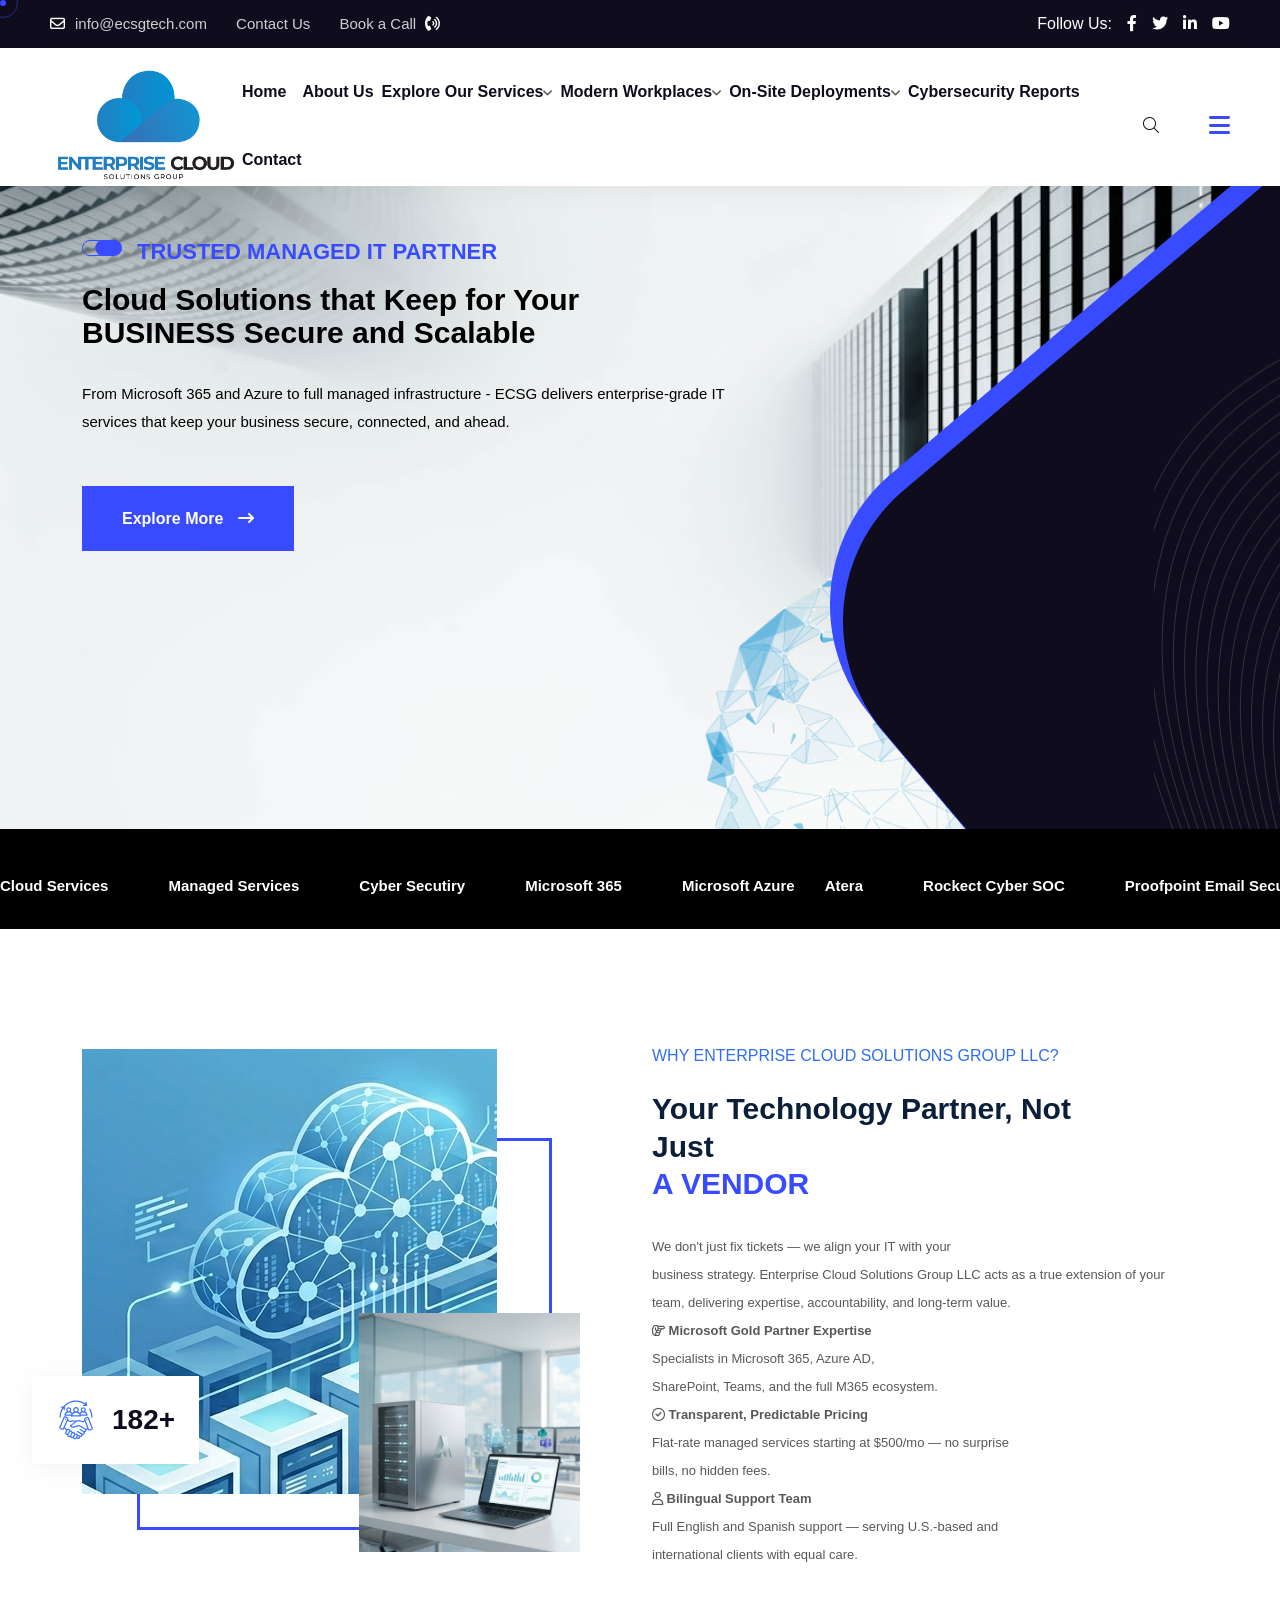
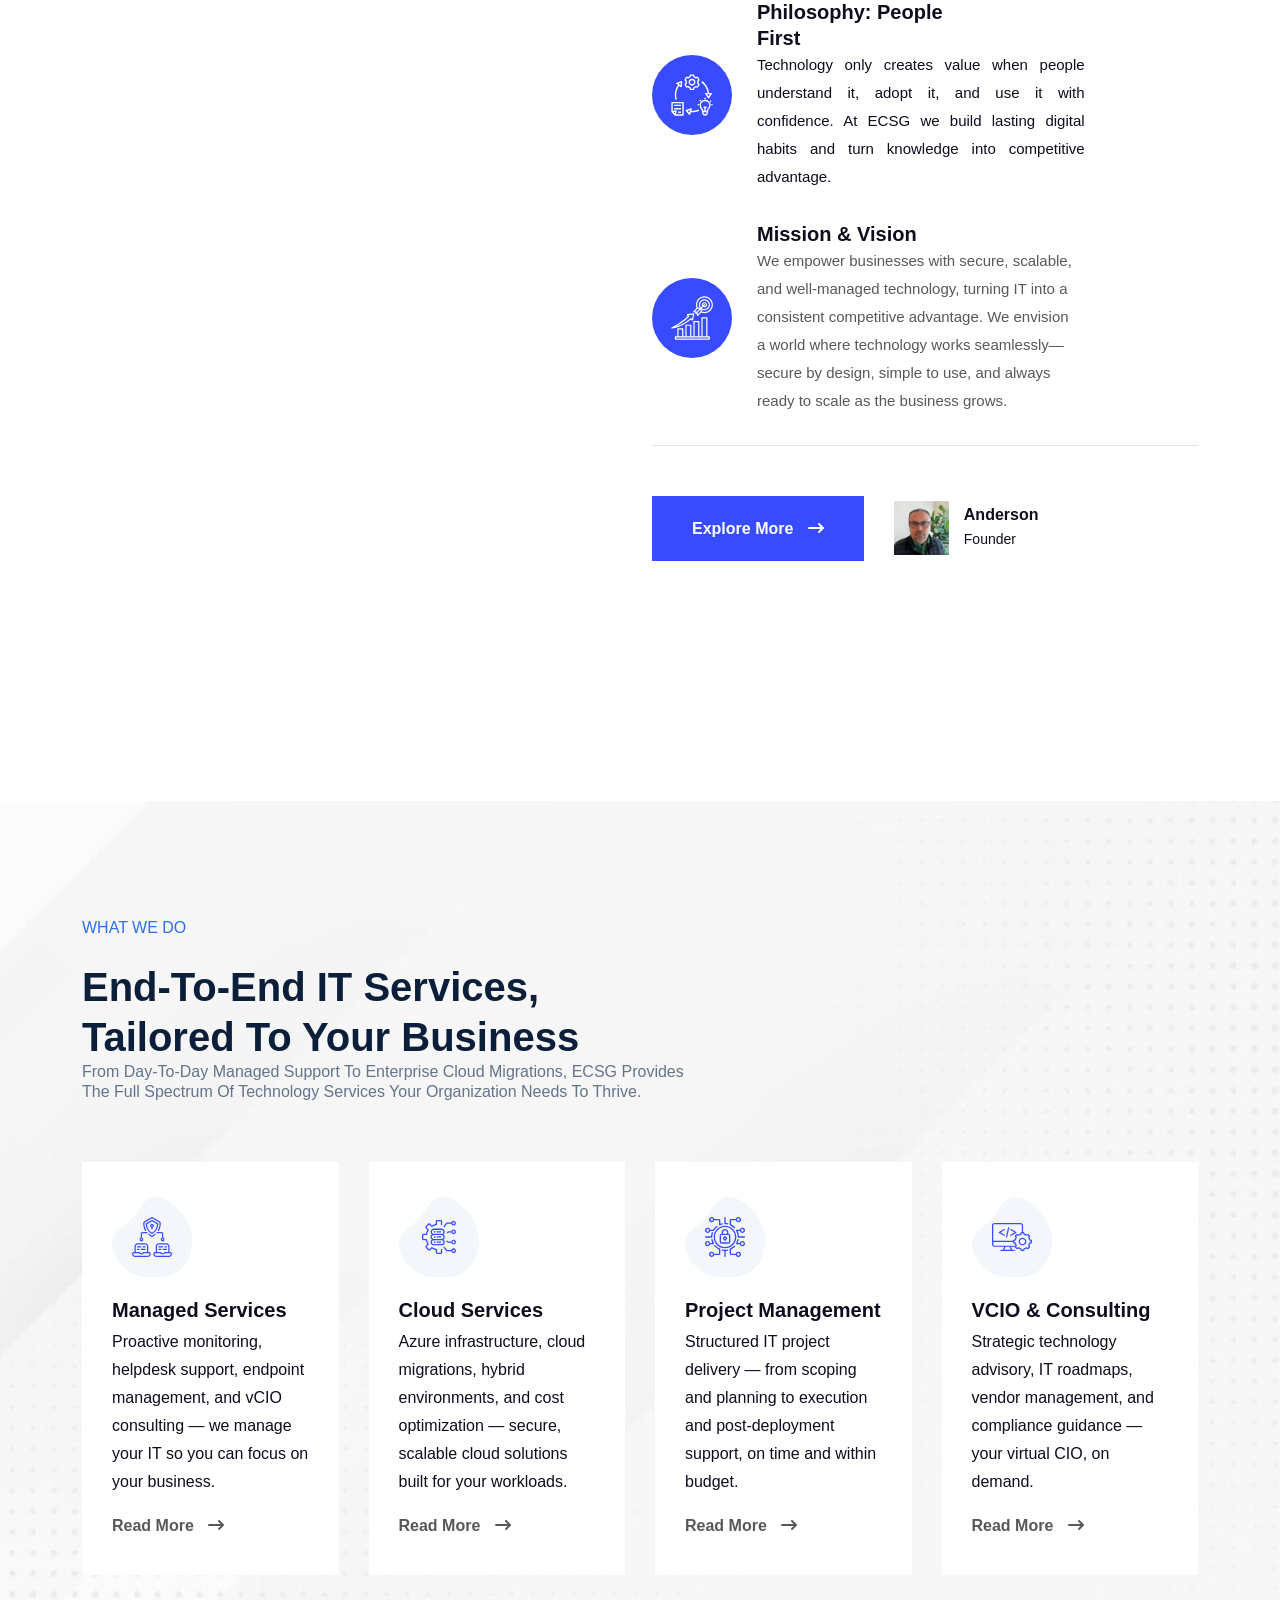
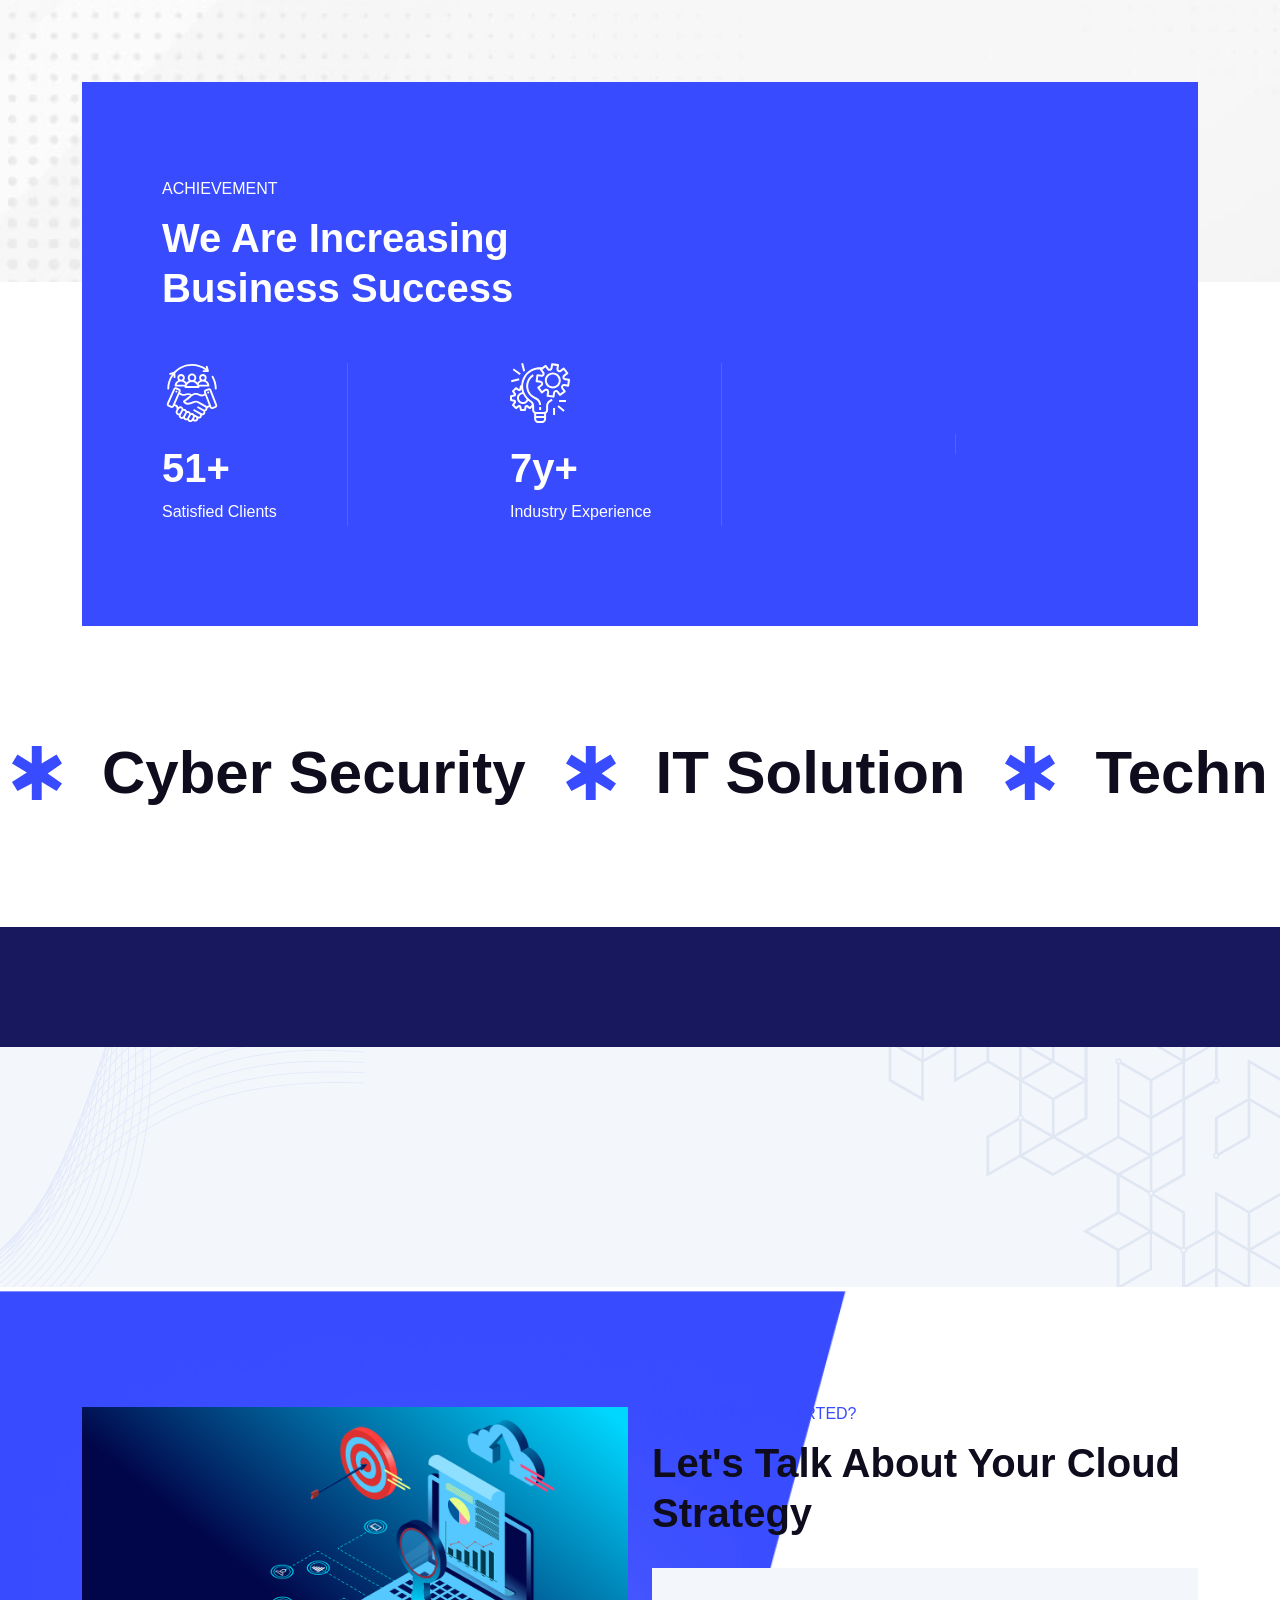
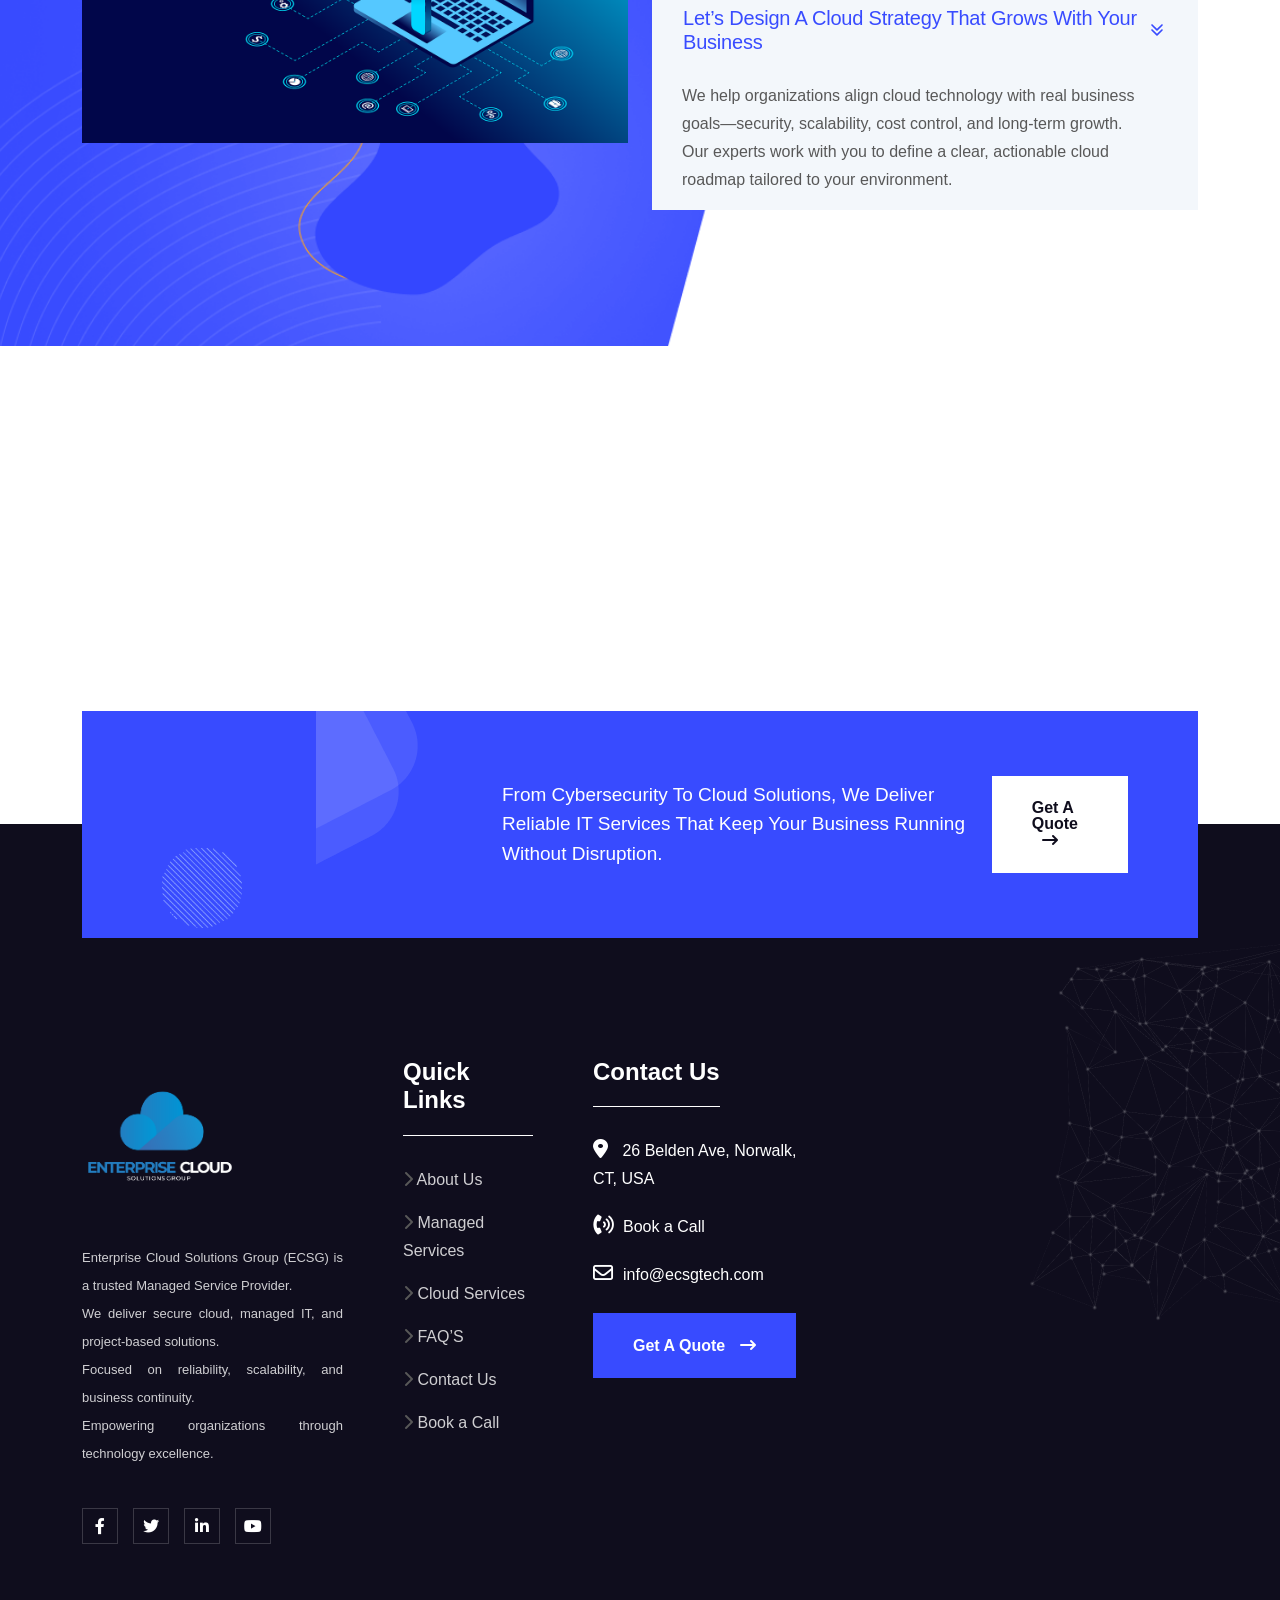
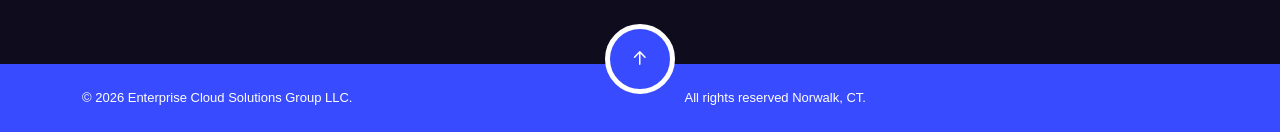
==== commit ae3e3af5: "Update index.html" ====
--- a/index.html
+++ b/index.html
@@ -1 +1 @@
-<!DOCTYPE html><html data-bs-theme="light" lang="en"><head><meta charset="utf-8"><meta name="viewport" content="width=device-width, initial-scale=1.0, shrink-to-fit=no"><title>Infotek - IT Solution &amp; Technology HTML Template</title><meta http-equiv="X-UA-Compatible" content="IE=edge"><meta name="author" content="gramentheme"><meta name="description" content="Infotek - IT Solution &amp; Technology HTML Template"><link rel="stylesheet" href="assets/bootstrap/css/bootstrap.min.css"><link rel="stylesheet" href="assets/fonts/fontawesome-all.min.css"><link rel="stylesheet" href="assets/css/styles.min.css"><link rel="stylesheet" href="assets/css/./embed/swiper/swiper.min.min.css"></head><body><div class="mouse-cursor cursor-outer"></div><div class="mouse-cursor cursor-inner"></div><div class="fix-area"><div class="offcanvas__info"><div class="offcanvas__wrapper"><div class="offcanvas__content"><div class="d-flex justify-content-between align-items-center mb-5 offcanvas__top"><div class="offcanvas__logo"><a href="index3.html"><img src="assets/img/logo/black-logo.svg" alt="logo-img"></a></div><div class="offcanvas__close"><button><i class="fas fa-times"></i></button></div></div><p class="d-none d-lg-block text">                            Nullam dignissim, ante scelerisque the  is euismod fermentum odio sem semper the is erat, a feugiat leo urna eget eros. Duis Aenean a imperdiet risus.                        </p><div class="mb-3 mobile-menu fix"></div><div class="offcanvas__contact"><h4>Contact Info</h4><ul><li class="d-flex align-items-center"><div class="offcanvas__contact-icon"><i class="fal fa-map-marker-alt"></i></div><div class="offcanvas__contact-text"><a target="_blank" href="#">Main Street, Melbourne, Australia</a></div></li><li class="d-flex align-items-center"><div class="offcanvas__contact-icon mr-15"><i class="fal fa-envelope"></i></div><div class="offcanvas__contact-text"><a href="mailto:info@azent.com"><span class="mailto:info@example.com">info@example.com</span></a></div></li><li class="d-flex align-items-center"><div class="offcanvas__contact-icon mr-15"><i class="fal fa-clock"></i></div><div class="offcanvas__contact-text"><a target="_blank" href="#">Mod-friday, 09am -05pm</a></div></li><li class="d-flex align-items-center"><div class="offcanvas__contact-icon mr-15"><i class="far fa-phone"></i></div><div class="offcanvas__contact-text"><a href="tel:+11002345909">+11002345909</a></div></li></ul><div class="mt-4 header-button"><a class="text-center theme-btn" href="contact.html"><span>get A Quote<i class="fa-solid fa-arrow-right-long"></i></span></a></div><div class="d-flex align-items-center social-icon"><a href="#"><i class="fab fa-facebook-f"></i></a><a href="#"><i class="fab fa-twitter"></i></a><a href="#"><i class="fab fa-youtube"></i></a><a href="#"><i class="fab fa-linkedin-in"></i></a></div></div></div></div></div></div><div class="offcanvas__overlay"></div><header><div class="header-top-section fix"><div class="container-fluid"><div class="header-top-wrapper"><ul class="contact-list"><li><i class="far fa-envelope"></i><a href="mailto:info@ecsgtech.com" class="link">info@ecsgtech.com</a></li><li><a href="ecsgcontact_sales.html">&nbsp;Contact Us</a></li><li><a href="https://calendly.com/a-rivero-ecsgtech/book-a-call">&nbsp;Book a Call</a>&nbsp;&nbsp;<i class="fa-solid fa-phone-volume"></i></li></ul><div class="top-right"><div class="d-flex align-items-center social-icon"><span>Follow Us:</span><a href="#"><i class="fab fa-facebook-f"></i></a><a href="https://www.facebook.com/share/1CWQ4DHRRg/?mibextid=wwXIfr"><i class="fab fa-twitter"></i></a><a href="#"><i class="fa-brands fa-linkedin-in"></i></a><a href="#"><i class="fa-brands fa-youtube"></i></a></div></div></div></div></div><div id="header-sticky" class="header-1" style="height: 138px;"><div class="container-fluid"><div class="ms-0 ps-0 me-0 pe-0 mega-menu-wrapper"><div class="header-main style-2"><div class="header-left"><div class="logo"><a href="index.html" class="header-logo"><img class="ms-0" src="assets/img/logo/logo1_black.png" alt="logo-img" style="width: 192px;"></a></div></div><div class="d-flex justify-content-end align-items-center header-right"><div class="mean__menu-wrapper"><div class="main-menu"><nav id="mobile-menu"><ul><li class="me-3 has-dropdown active menu-thumb" style="font-size: 12px;"><a href="index.html">                                                    Home                                                     </a></li><li class="me-2" style="font-size: 12px;"><a href="ECSG_About.html">About Us</a></li><li class="me-2" style="font-size: 12px;"><a href="news.html">Explore our Services</a><i class="fas fa-angle-down"></i><ul class="submenu"><li><a href="vCIO-services.html">vCIO and Consulting</a></li><li><a href="managed-services.html">Managed Services</a></li><li><a href="cloud-services.html">Cloud Services</a></li><li><a href="ECSG_Planes_M365.html">Microsoft 365</a></li><li><a href="ECSG_Azure.html">Microsoft Azure</a></li><li><a href="ECSG_Planes_DisWebv.html">Web Design</a></li><li><a href="cybersecurity-training.html">Cybersecurity Trainings</a></li><li><a href="rmm.html">Remote Monitoring RMM</a></li></ul></li><li class="me-2" style="font-size: 12px;"><a href="news.html">Modern Workplaces</a><i class="fas fa-angle-down"></i><ul class="submenu"><li><a href="ECSG_Azure_CloudAdoption.html">Azure Cloud Adoptions</a></li><li><a href="ECSG_M365_ModernAdoption.html">Microsoft 365</a></li><li><a href="ECSG_Outlook_UnifiedCommunication.html">Outlook 365</a></li><li><a href="ECSG_SharePoint_Intranet.html">SharePoint 365 INTRANETs</a></li><li><a href="ECSG_Teams_ModernWork.html">Team 365&nbsp;Modern Work</a></li><li><a href="ECSG_Training_Programs.html">IT Trainings</a></li></ul></li><li class="me-2" style="font-size: 12px;"><a href="news.html">On-Site Deployments</a><i class="fas fa-angle-down"></i><ul class="submenu"><li><a href="netwoks-installation.html">Networks Installations</a></li><li><a href="camera-installation.html">Cameras Installations</a></li></ul></li><li class="me-2" style="font-size: 12px;"><a href="ECSG_CyberSecurity_Report_2024.html">Cybersecurity Reports</a></li><li class="me-2" style="font-size: 12px;"><a href="ecsgcontact_sales.html">Contact</a></li></ul></nav></div></div><a href="#0" class="search-trigger search-icon"><i class="fal fa-search"></i></a><div class="header-button"><a href="ecsgcontact_sales.html" class="theme-btn"><span>                                            get A Quote                                            <i class="fa-solid fa-arrow-right-long"></i></span></a></div><div class="d-xl-block my-auto header__hamburger"><div class="sidebar__toggle"><i class="fas fa-bars"></i></div></div></div></div></div></div></div></header><div class="search-wrap"><div class="search-inner"><i class="fas fa-times search-close" id="search-close"></i><div class="search-cell"><form method="get"><div class="search-field-holder"><input type="search" class="main-search-input" placeholder="Search..."></div></form></div></div></div><section class="hero-section fix hero-1 bg-cover" style="background: url(&quot;assets/img/photo-1490093158370-1a6be674437b.jpg&quot;) center / cover no-repeat;height: 643px;"><div class="text-transparent"><h2>Technology</h2></div><div class="line-shape"></div><div class="dot-shape"></div><div class="frame-shape"></div><div class="mask-shape wow fadeInRight" data-wow-delay=".7s"><img src="assets/img/hero/mask-shape.png" alt="shape-img"></div><div class="container" style="height: 720px;"><div class="row align-items-center g-4"><div class="col-lg-8"><div class="text-start hero-content"><h6 class="wow fadeInUp" data-wow-delay=".2s" style="color: var(--theme);font-size: 22px;">Trusted managed it partner</h6><h1 class="text-start me-0 pe-8 wow fadeInUp" data-wow-delay=".4s" style="font-size: 30px;color: var(--black);">                                Cloud Solutions that Keep for Your BUSINESS&nbsp;Secure and Scalable</h1><p class="text-start pe-6 wow fadeInUp" data-wow-delay=".6s" style="color: var(--black);font-size: 15px;">From Microsoft 365 and Azure to full managed infrastructure - ECSG delivers enterprise-grade IT services that keep your business secure, connected, and ahead.</p><div class="hero-button"><a href="https://www.ecsgtechdev.com/ECSG_About.html" class="theme-btn wow fadeInUp" data-wow-delay=".8s">                                    Explore More                                    <i class="fa-solid fa-arrow-right-long"></i></a><span class="button-text wow fadeInUp" data-wow-delay=".9s"></span></div></div></div><div class="col-lg-4"><div class="hero-image wow fadeInUp" data-wow-delay=".4s"></div></div></div></div></section><div class="marque-section" style="background: var(--black);"><div class="marquee-wrapper text-slider" style="background: var(--black);"><div class="marquee-inner to-left"><ul class="d-flex marqee-list" style="background: var(--black);"><li class="marquee-item" style="background: var(--black);"><span class="text-slider" style="font-size: 15px;">Cloud Services</span><span class="text-slider"></span><span class="text-slider" style="font-size: 15px;">Managed Services</span><span class="text-slider"></span><span class="text-slider" style="font-size: 15px;">Cyber Secutiry</span><span class="text-slider"></span><span class="text-slider" style="font-size: 15px;">Microsoft 365</span><span class="text-slider"></span><span class="text-slider" style="font-size: 15px;">Microsoft Azure</span><span class="text-slider" style="font-size: 15px;">Atera</span><span class="text-slider"></span><span class="text-slider" style="font-size: 15px;">Rockect Cyber SOC</span><span class="text-slider"></span><span class="text-slider" style="font-size: 15px;">Proofpoint Email Security</span><span class="text-slider"></span><span class="text-slider" style="font-size: 15px;">SentinelONE EDR</span><span class="text-slider"></span><span class="text-slider" style="font-size: 15px;">DefensX DNS Filtering</span><span class="text-slider"></span><span class="text-slider" style="font-size: 15px;">Web Design</span><span class="text-slider"></span><span class="text-slider" style="font-size: 15px;">IT Training</span><span class="text-slider"></span><span class="text-slider" style="font-size: 15px;">vCIO Consulting</span><span class="text-slider"></span><span class="text-slider" style="font-size: 15px;">BullPhish ID</span><span class="text-slider"></span><span class="text-slider" style="font-size: 15px;">Microsoft Intune</span><span class="text-slider"></span><span class="text-slider" style="font-size: 15px;">Backup &amp; DR</span><span class="text-slider"></span></li></ul></div></div></div><section class="about-section section-padding fix"><div class="container"><div class="about-wrapper"><div class="row"><div class="col-lg-6"><div class="about-image-items"><div class="counter-shape float-bob-y"><div class="icon"><img src="assets/img/about/icon-1.svg" alt="icon-img"></div><div class="content"><h3><span class="count">561</span>+</h3></div></div><div class="video-box"></div><div class="about-image-1 bg-cover wow fadeInLeft" data-wow-delay=".3s" style="background: url(&quot;assets/img/about/unnamed2.png&quot;);"><div class="about-image-2 wow fadeInUp" data-wow-delay=".5s"><img src="assets/img/about/unnamed1.jpg" alt="about-img" style="width: 221px;"></div></div></div></div><div class="col-lg-6 mt-4 mt-lg-0"><div class="about-content"><div class="section-title"><span class="wow fadeInUp" style="font-weight: bold;"><strong><span style="color: rgb(47, 111, 237);">Why enterprise cloud solutions group llc?</span></strong></span><h2 class="pe-6 wow fadeInUp" data-wow-delay=".3s" style="font-size: 30px;"><span style="color: rgb(11, 31, 58);">Your Technology Partner, Not Just</span><span>a VENDOR</span></h2></div><p class="mt-3 mt-md-0 wow fadeInUp" data-wow-delay=".5s" style="font-size: 13px;">We don't just fix tickets — we align your IT with your<br> business strategy. Enterprise Cloud Solutions Group LLC acts as a true extension of your team, delivering&nbsp;expertise, accountability, and long-term value.<br><i class="far fa-hand-point-right"></i><strong>&nbsp;Microsoft Gold Partner Expertise</strong><br>Specialists in Microsoft 365, Azure AD,<br> SharePoint, Teams, and the full M365 ecosystem.<br><i class="far fa-check-circle"></i><strong>&nbsp;Transparent, Predictable Pricing</strong><br>Flat-rate managed services starting at $500/mo — no surprise<br> bills, no hidden fees.<br><i class="far fa-user"></i><strong>&nbsp;Bilingual Support Team</strong><br>Full English and Spanish support — serving U.S.-based and<br> international clients with equal care.</p><div class="about-icon-items"><div class="icon-items wow fadeInUp" data-wow-delay=".7s"><div class="icon"><img src="assets/img/about/icon-2.svg" alt="icon-img"></div><div class="content"><h4 style="background: var(--body);color: var(--bs-success);"><a href="file:///C:/Users/AndersonRivero/AppData/Local/Programs/bstudio/resources/app.asar/app/ECSG_MSP_Adoption_Training.html"><strong>Philosophy:&nbsp;People</strong></a><br><a href="file:///C:/Users/AndersonRivero/AppData/Local/Programs/bstudio/resources/app.asar/app/ECSG_MSP_Adoption_Training.html"><strong> First</strong></a></h4><p style="font-size: 15px;text-align: justify;"><a href="ECSG_MSP_Adoption_Training.html">Technology only creates value when people understand it,&nbsp;adopt it, and use it with confidence. At ECSG we build lasting digital habits&nbsp;and turn knowledge into competitive advantage.</a></p></div></div><div class="icon-items wow fadeInUp" data-wow-delay=".9s"><div class="icon"><img src="assets/img/about/icon-3.svg" alt="icon-img"></div><div class="content"><h4><a href="ECSG_About.html#mission">Mission &amp; Vision</a></h4><p style="font-size: 15px;">We empower businesses with secure, scalable, and well‑managed&nbsp;technology, turning IT into a consistent competitive advantage. We envision a&nbsp;world where technology works seamlessly—secure by design, simple to use, and&nbsp;always ready to scale as the business grows.</p></div></div></div><div class="about-author"><div class="about-button wow fadeInUp" data-wow-delay=".5s"><a href="ceo.html" class="theme-btn">                                            Explore More                                            <i class="fa-solid fa-arrow-right-long"></i></a></div><div class="author-image wow fadeInUp" data-wow-delay=".7s"><img src="assets/img/anderson%20welcome.png" alt="author-img" style="width: 55px;"><div class="content"><h6><a href="ceo.html">Anderson</a></h6><p><a href="ceo.html">Founder</a></p></div></div></div></div></div></div></div></div></section><div class="pt-0 brand-section fix section-padding"></div><section class="service-section fix section-padding bg-cover" style="background-image:url('assets/img/service/service-bg.jpg');"><div class="container"><div class="section-title-area"><div class="section-title"><span class="wow fadeInUp"><strong><span style="color: rgb(47, 111, 237);">What We Do</span></strong></span><h2 class="wow fadeInUp" data-wow-delay=".3s"><strong><span style="color: rgb(11, 31, 58);">End-to-End IT Services,</span></strong><br><strong><span style="color: rgb(11, 31, 58);">Tailored to Your Business</span></strong></h2><h2 class="me-0 pe-10 wow fadeInUp" data-wow-delay=".3s" style="font-size: 16px;width: 800px;"><span style="font-weight: normal !important; color: rgb(100, 116, 139);">From day-to-day managed support to enterprise cloud migrations, ECSG provides the full spectrum of technology services your organization needs to thrive.</span></h2></div><div class="array-button"><button class="array-prev"><i class="fal fa-arrow-right"></i></button><button class="array-next"><i class="fal fa-arrow-left"></i></button></div></div><div class="service-wrapper"><div class="swiper service-slider" data-bss-swiper="{&quot;direction&quot;:&quot;horizontal&quot;,&quot;effect&quot;:&quot;slide&quot;}"><div class="swiper-wrapper"><div class="swiper-slide"><div class="service-box-items"><div class="icon"><img alt="icon-img" src="assets/img/service/icon/s-icon-1.svg"></div><div class="content"><h4><a href="managed-services.html">Managed Services</a></h4><p><a href="managed-services.html">Proactive monitoring, helpdesk support, endpoint management, and vCIO consulting — we manage your IT so you can focus on your business.</a></p><a class="mt-3 theme-btn-2" href="managed-services.html">                                            read More                                            <i class="fa-solid fa-arrow-right-long"></i></a></div></div></div><div class="swiper-slide"><div class="service-box-items"><div class="icon"><img alt="icon-img" src="assets/img/service/icon/s-icon-2.svg"></div><div class="content"><h4><a href="cloud-services.html">Cloud Services</a></h4><p><a href="cloud-services.html">                                            Azure infrastructure, cloud migrations, hybrid environments, and cost optimization — secure, scalable cloud solutions built for your workloads.                                        </a></p><a class="mt-3 theme-btn-2" href="cloud-services.html">                                            read More                                            <i class="fa-solid fa-arrow-right-long"></i></a></div></div></div><div class="swiper-slide"><div class="service-box-items"><div class="icon"><img alt="icon-img" src="assets/img/service/icon/s-icon-3.svg"></div><div class="content"><h4><a href="project-management.html">Project Management</a></h4><p><a href="project-management.html">Structured IT project delivery — from scoping and planning to execution and post-deployment support, on time and within budget.</a></p><a class="mt-3 theme-btn-2" href="project-management.html">                                            read More                                            <i class="fa-solid fa-arrow-right-long"></i></a></div></div></div><div class="swiper-slide"><div class="service-box-items"><div class="icon"><img alt="icon-img" src="assets/img/service/icon/s-icon-4.svg"></div><div class="content"><h4><a href="vCIO-services.html">vCIO &amp; Consulting</a></h4><p><a href="vCIO-services.html">Strategic technology advisory, IT roadmaps, vendor management, and compliance guidance — your virtual CIO, on demand.</a></p><a class="mt-3 theme-btn-2" href="vCIO-services.html">                                            read More                                            <i class="fa-solid fa-arrow-right-long"></i></a></div></div></div></div></div></div></div></section><section class="pt-0 achievement-section fix section-padding"><div class="container"><div class="achievement-wrapper"><div class="mb-0 section-title"><span class="text-white wow fadeInUp">achievement</span><h2 class="text-white wow fadeInUp" data-wow-delay=".3s">                            We Are Increasing <br> Business Success                        </h2></div><div class="counter-area"><div class="counter-items wow fadeInUp" data-wow-delay=".3s"><div class="icon"><img src="assets/img/achievement-icon/01.svg" alt="icon-img"></div><div class="content"><h2><span class="count">200</span>+</h2><p>Satisfied Clients</p></div></div><div class="counter-items wow fadeInUp" data-wow-delay=".5s"><div class="icon"><img src="assets/img/achievement-icon/02.svg" alt="icon-img"></div><div class="content"><h2><span class="count">27</span>y+</h2><p>Industry Experience</p></div></div><div class="counter-items wow fadeInUp" data-wow-delay=".7s"><div class="icon"></div><div class="content"></div></div><div class="counter-items wow fadeInUp" data-wow-delay=".9s"><div class="icon"></div><div class="content"></div></div></div></div></div></section><div class="marque-section"><div class="container-fluid"><div class="marquee-wrapper style-2 text-slider"><div class="marquee-inner to-left"><ul class="d-flex marqee-list"><li class="marquee-item style-2"><span class="text-slider"><img src="assets/img/asterisk.svg" alt="img"></span><span class="text-slider text-style">Cyber Security</span><span class="text-slider"><img src="assets/img/asterisk.svg" alt="img"></span><span class="text-slider text-style">IT Solution</span><span class="text-slider"><img src="assets/img/asterisk.svg" alt="img"></span><span class="text-slider text-style">Technology</span><span class="text-slider"><img src="assets/img/asterisk.svg" alt="img"></span><span class="text-slider text-style">Data Security</span><span class="text-slider"><img src="assets/img/asterisk.svg" alt="img"></span><span class="text-slider text-style">Cyber Security</span><span class="text-slider"><img src="assets/img/asterisk.svg" alt="img"></span><span class="text-slider text-style">IT Solution</span><span class="text-slider"><img src="assets/img/asterisk.svg" alt="img"></span><span class="text-slider text-style">Technology</span><span class="text-slider"><img src="assets/img/asterisk.svg" alt="img"></span><span class="text-slider text-style">Data Security</span><span class="text-slider"><img src="assets/img/asterisk.svg" alt="img"></span><span class="text-slider text-style">Cyber Security</span><span class="text-slider"><img src="assets/img/asterisk.svg" alt="img"></span><span class="text-slider text-style">IT Solution</span><span class="text-slider"><img src="assets/img/asterisk.svg" alt="img"></span><span class="text-slider text-style">Technology</span><span class="text-slider"><img src="assets/img/asterisk.svg" alt="img"></span><span class="text-slider text-style">Data Security</span></li></ul></div></div></div></div><section class="testimonial-section section-padding fix"></section><section class="pricing-section section-bg fix section-padding"><div class="left-shape"><img src="assets/img/pricing-left-shape.png" alt="shape-img"></div><div class="right-shape"><img src="assets/img/pricing-right-shape.png" alt="shape-img"></div></section><section class="faq-section fix section-padding"><div class="right-shape"><img src="assets/img/faq/right-shape.png" alt="shape-img"></div><div class="faq-shape-box"><div class="faq-shape"><img src="assets/img/faq/shape.png" alt="shape-img"></div></div><div class="container"><div class="faq-wrapper"><div class="row g-4"><div class="col-lg-6 wow fadeInUp" data-wow-delay=".4s"><div class="faq-image"><img alt="faq-img" src="assets/img/g15ba9068871080fa1db7af54d919c6805008c96e19ceba9eb8f8595f4494e5072aa7d66e9dcc00e9ed54215ea2abfea2ed69c212809b1e1e17fadd8536019319_640.png"></div></div><div class="col-lg-6"><div class="faq-content"><div class="section-title"><span class="wow fadeInUp">READY TO GET STARTED?</span><h2 class="wow fadeInUp" data-wow-delay=".3s"><strong>Let's Talk About Your Cloud Strategy</strong></h2></div><div class="mt-4 mt-md-0 faq-accordion"><div class="accordion" role="tablist" id="accordion"><div class="accordion-item mb-3 wow fadeInUp" data-wow-delay=".3s"><h5 class="accordion-header" role="tab"><button class="accordion-button" type="button" data-bs-toggle="collapse" data-bs-target="#faq1" aria-expanded="true" aria-controls="faq1"><br><br><br><span style="font-weight: normal !important;">Let’s Design a Cloud Strategy That Grows With Your Business</span><br><br></button></h5><div class="accordion-collapse collapse show item-1" role="tabpanel" data-bs-parent="#accordion" id="faq1"><div class="accordion-body"><span>We help organizations align cloud technology with real&nbsp;business goals—security, scalability, cost control, and long‑term growth. Our&nbsp;experts work with you to define a clear, actionable cloud roadmap tailored to&nbsp;your environment.</span></div></div></div></div></div></div></div></div></div></div></section><section class="news-section section-padding fix"></section><section class="cta-section"><div class="container"><div class="cta-wrapper"><div class="mask-shape"><img src="assets/img/cta-mask.png" alt="shape-img"></div><div class="circle-shape"><img src="assets/img/circle.png" alt="shape-img"></div><div class="cta-image wow fadeInUp" data-wow-delay=".3s"></div><div class="cta-items"><h3 class="wow fadeInUp" data-wow-delay=".5s" style="font-size: 19px;"><span style="font-weight: normal !important;">From cybersecurity to cloud solutions, we deliver reliable IT services that keep your business running without disruption.</span></h3><a class="bg-white theme-btn wow fadeInUp" href="https://www.ecsgtechdev.com/ecsgcontact_sales.html" data-wow-delay=".7s">                            get A Quote                            <i class="fa-solid fa-arrow-right-long"></i></a></div></div></div></section><footer class="footer-section"><div class="footer-widgets-wrapper footer-bg"><div class="shape-1"></div><div class="shape-2"><img src="assets/img/footer-shape-2.png" alt="shape-img"></div><div class="container"><div class="row"><div class="col-md-6 col-lg-4 col-xl-3 wow fadeInUp" data-wow-delay=".3s"><div class="single-footer-widget"><div class="widget-head"><a href="index3.html"><img src="assets/img/logo/logo1_white.png" alt="logo-img" style="width: 156px;"></a></div><div class="footer-content"><p style="font-size: 13px;text-align: justify;">Enterprise Cloud Solutions Group (ECSG) is a trusted Managed Service Provider.<br>We deliver secure cloud, managed IT, and project-based solutions.<br>Focused on reliability, scalability, and business continuity.<br>Empowering organizations through technology excellence.</p><div class="d-flex align-items-center social-icon"><a href="https://www.facebook.com/share/1E9UGxzHoG/?mibextid=wwXIfr"><i class="fab fa-facebook-f"></i></a><a href="#"><i class="fab fa-twitter"></i></a><a href="#"><i class="fa-brands fa-linkedin-in"></i></a><a href="#"><i class="fa-brands fa-youtube"></i></a></div></div></div></div><div class="col-md-6 col-lg-4 col-xl-2 ps-lg-5 wow fadeInUp" data-wow-delay=".5s"><div class="single-footer-widget"><div class="widget-head"><h3>Quick Links</h3></div><ul class="list-area"><li><i class="fa-solid fa-chevron-right"></i><a href="about.html">&nbsp;</a><a href="https://www.ecsgtechdev.com/ECSG_About.html">About Us</a></li><li><i class="fa-solid fa-chevron-right"></i><a href="service.html">                                            </a><a href="https://www.ecsgtechdev.com/managed-services.html">Managed Services                                        </a></li><li><i class="fa-solid fa-chevron-right"></i><a href="news.html">&nbsp;</a><a href="https://www.ecsgtechdev.com/cloud-services.html">Cloud Services</a></li><li><i class="fa-solid fa-chevron-right"></i><a href="faq.html">                                            FAQ’S                                        </a></li><li><i class="fa-solid fa-chevron-right"></i><a href="contact.html">                                            </a><a href="https://www.ecsgtechdev.com/ecsgcontact_sales.html">Contact Us                                        </a></li><li><i class="fa-solid fa-chevron-right"></i><a href="contact.html"> </a><a href="https://calendly.com/a-rivero-ecsgtech/book-a-call">Book a Call</a></li></ul></div></div><div class="col-md-6 col-lg-4 col-xl-3 ps-xl-5 wow fadeInUp" data-wow-delay=".9s"><div class="single-footer-widget"><div class="widget-head"><h3>Contact Us</h3></div><div class="footer-content"><ul class="contact-info"><li><i class="fas fa-map-marker-alt"></i>                                            26 Belden Ave, Norwalk, CT, USA                                        </li><li><i class="fa-solid fa-phone-volume"></i><a href="https://calendly.com/a-rivero-ecsgtech/book-a-call?month=2026-04">Book a Call</a></li><li><i class="fa-regular fa-envelope"></i><a href="mailto:infotech@gmail.com">info@ecsgtech.com</a></li></ul><a class="mt-4 theme-btn hover-white" href="https://www.ecsgtechdev.com/ecsgcontact_sales.html">                                        get A Quote                                        <i class="fa-solid fa-arrow-right-long"></i></a></div></div></div></div></div></div><div class="footer-bottom"><div class="container"><div class="d-flex justify-content-between align-items-center footer-wrapper"><p class="wow fadeInLeft color-2" data-wow-delay=".3s" style="font-size: 13px;">© 2026 Enterprise Cloud Solutions Group LLC.&nbsp;</p><p class="wow fadeInLeft color-2" data-wow-delay=".3s" style="font-size: 13px;">All rights reserved Norwalk, CT.&nbsp;</p><ul class="footer-menu wow fadeInRight" data-wow-delay=".5s"></ul></div></div><a id="scrollUp" href="#" class="scroll-icon"><i class="far fa-arrow-up"></i></a></div></footer><script src="assets/bootstrap/js/bootstrap.min.js"></script><script src="assets/js/script.min.js"></script><script src="assets/js/./embed/swiper/swiper.min.min.js"></script></body></html>+<!DOCTYPE html><html data-bs-theme="light" lang="en"><head><meta charset="utf-8"><meta name="viewport" content="width=device-width, initial-scale=1.0, shrink-to-fit=no"><title>Infotek - IT Solution &amp; Technology HTML Template</title><meta http-equiv="X-UA-Compatible" content="IE=edge"><meta name="author" content="gramentheme"><meta name="description" content="Infotek - IT Solution &amp; Technology HTML Template"><link rel="stylesheet" href="assets/bootstrap/css/bootstrap.min.css"><link rel="stylesheet" href="assets/fonts/fontawesome-all.min.css"><link rel="stylesheet" href="assets/css/styles.min.css"><link rel="stylesheet" href="assets/css/./embed/swiper/swiper.min.min.css"></head><body><div class="mouse-cursor cursor-outer"></div><div class="mouse-cursor cursor-inner"></div><div class="fix-area"><div class="offcanvas__info"><div class="offcanvas__wrapper"><div class="offcanvas__content"><div class="d-flex justify-content-between align-items-center mb-5 offcanvas__top"><div class="offcanvas__logo"><a href="index3.html"><img src="assets/img/logo/black-logo.svg" alt="logo-img"></a></div><div class="offcanvas__close"><button><i class="fas fa-times"></i></button></div></div><p class="d-none d-lg-block text">                            Nullam dignissim, ante scelerisque the  is euismod fermentum odio sem semper the is erat, a feugiat leo urna eget eros. Duis Aenean a imperdiet risus.                        </p><div class="mb-3 mobile-menu fix"></div><div class="offcanvas__contact"><h4>Contact Info</h4><ul><li class="d-flex align-items-center"><div class="offcanvas__contact-icon"><i class="fal fa-map-marker-alt"></i></div><div class="offcanvas__contact-text"><a target="_blank" href="#">26 Belden Ave. Norwalk, CT.</a></div></li><li class="d-flex align-items-center"><div class="offcanvas__contact-icon mr-15"><i class="fal fa-envelope"></i></div><div class="offcanvas__contact-text"><a href="mailto:infoecsgtech.com"><span class="mailto:info@ecsgtech.com">info@ecsgtech.com</span></a></div></li><li class="d-flex align-items-center"><div class="offcanvas__contact-icon mr-15"><i class="fal fa-clock"></i></div><div class="offcanvas__contact-text"><a target="_blank" href="#">Mod-friday, 09am -05pm</a></div></li><li class="d-flex align-items-center"><div class="offcanvas__contact-icon mr-15"><i class="far fa-phone"></i></div><div class="offcanvas__contact-text"><a href="tel:+11002345909">+11002345909</a></div></li></ul><div class="mt-4 header-button"><a class="text-center theme-btn" href="ecsgcontact_sales.html"><span>get A Quote<i class="fa-solid fa-arrow-right-long"></i></span></a></div><div class="d-flex align-items-center social-icon"><a href="#"><i class="fab fa-facebook-f"></i></a><a href="#"><i class="fab fa-twitter"></i></a><a href="#"><i class="fab fa-youtube"></i></a><a href="#"><i class="fab fa-linkedin-in"></i></a></div></div></div></div></div></div><div class="offcanvas__overlay"></div><header><div class="header-top-section fix"><div class="container-fluid"><div class="header-top-wrapper"><ul class="contact-list"><li><i class="far fa-envelope"></i><a href="mailto:info@ecsgtech.com" class="link">info@ecsgtech.com</a></li><li><a href="ecsgcontact_sales.html">&nbsp;Contact Us</a></li><li><a href="https://calendly.com/a-rivero-ecsgtech/book-a-call">&nbsp;Book a Call</a>&nbsp;&nbsp;<i class="fa-solid fa-phone-volume"></i></li></ul><div class="top-right"><div class="d-flex align-items-center social-icon"><span>Follow Us:</span><a href="#"><i class="fab fa-facebook-f"></i></a><a href="https://www.facebook.com/share/1CWQ4DHRRg/?mibextid=wwXIfr"><i class="fab fa-twitter"></i></a><a href="#"><i class="fa-brands fa-linkedin-in"></i></a><a href="#"><i class="fa-brands fa-youtube"></i></a></div></div></div></div></div><div id="header-sticky" class="header-1" style="height: 138px;"><div class="container-fluid"><div class="ms-0 ps-0 me-0 pe-0 mega-menu-wrapper"><div class="header-main style-2"><div class="header-left"><div class="logo"><a href="index.html" class="header-logo"><img class="ms-0" src="assets/img/logo/logo1_black.png" alt="logo-img" style="width: 192px;"></a></div></div><div class="d-flex justify-content-end align-items-center header-right"><div class="mean__menu-wrapper"><div class="main-menu"><nav id="mobile-menu"><ul><li class="me-3 has-dropdown active menu-thumb" style="font-size: 12px;"><a href="index.html">                                                    Home                                                     </a></li><li class="me-2" style="font-size: 12px;"><a href="ECSG_About.html">About Us</a></li><li class="me-2" style="font-size: 12px;"><a href="news.html">Explore our Services</a><i class="fas fa-angle-down"></i><ul class="submenu"><li><a href="vCIO-services.html">vCIO and Consulting</a></li><li><a href="managed-services.html">Managed Services</a></li><li><a href="cloud-services.html">Cloud Services</a></li><li><a href="ECSG_Planes_M365.html">Microsoft 365</a></li><li><a href="ECSG_Azure.html">Microsoft Azure</a></li><li><a href="ECSG_Planes_DisWebv.html">Web Design</a></li><li><a href="cybersecurity-training.html">Cybersecurity Trainings</a></li><li><a href="rmm.html">Remote Monitoring RMM</a></li></ul></li><li class="me-2" style="font-size: 12px;"><a href="news.html">Modern Workplaces</a><i class="fas fa-angle-down"></i><ul class="submenu"><li><a href="ECSG_Azure_CloudAdoption.html">Azure Cloud Adoptions</a></li><li><a href="ECSG_M365_ModernAdoption.html">Microsoft 365</a></li><li><a href="ECSG_Outlook_UnifiedCommunication.html">Outlook 365</a></li><li><a href="ECSG_SharePoint_Intranet.html">SharePoint 365 INTRANETs</a></li><li><a href="ECSG_Teams_ModernWork.html">Team 365&nbsp;Modern Work</a></li><li><a href="ECSG_Training_Programs.html">IT Trainings</a></li></ul></li><li class="me-2" style="font-size: 12px;"><a href="news.html">On-Site Deployments</a><i class="fas fa-angle-down"></i><ul class="submenu"><li><a href="netwoks-installation.html">Networks Installations</a></li><li><a href="camera-installation.html">Cameras Installations</a></li></ul></li><li class="me-2" style="font-size: 12px;"><a href="ECSG_CyberSecurity_Report_2024.html">Cybersecurity Reports</a></li><li class="me-2" style="font-size: 12px;"><a href="ecsgcontact_sales.html">Contact</a></li></ul></nav></div></div><a href="#0" class="search-trigger search-icon"><i class="fal fa-search"></i></a><div class="header-button"><a href="ecsgcontact_sales.html" class="theme-btn"><span>                                            get A Quote                                            <i class="fa-solid fa-arrow-right-long"></i></span></a></div><div class="d-xl-block my-auto header__hamburger"><div class="sidebar__toggle"><i class="fas fa-bars"></i></div></div></div></div></div></div></div></header><div class="search-wrap"><div class="search-inner"><i class="fas fa-times search-close" id="search-close"></i><div class="search-cell"><form method="get"><div class="search-field-holder"><input type="search" class="main-search-input" placeholder="Search..."></div></form></div></div></div><section class="hero-section fix hero-1 bg-cover" style="background: url(&quot;assets/img/photo-1490093158370-1a6be674437b.jpg&quot;) center / cover no-repeat;height: 643px;"><div class="text-transparent"><h2>Technology</h2></div><div class="line-shape"></div><div class="dot-shape"></div><div class="frame-shape"></div><div class="mask-shape wow fadeInRight" data-wow-delay=".7s"><img src="assets/img/hero/mask-shape.png" alt="shape-img"></div><div class="container" style="height: 720px;"><div class="row align-items-center g-4"><div class="col-lg-8"><div class="text-start hero-content"><h6 class="wow fadeInUp" data-wow-delay=".2s" style="color: var(--theme);font-size: 22px;">Trusted managed it partner</h6><h1 class="text-start me-0 pe-8 wow fadeInUp" data-wow-delay=".4s" style="font-size: 30px;color: var(--black);">                                Cloud Solutions that Keep for Your BUSINESS&nbsp;Secure and Scalable</h1><p class="text-start pe-6 wow fadeInUp" data-wow-delay=".6s" style="color: var(--black);font-size: 15px;">From Microsoft 365 and Azure to full managed infrastructure - ECSG delivers enterprise-grade IT services that keep your business secure, connected, and ahead.</p><div class="hero-button"><a href="https://www.ecsgtechdev.com/ECSG_About.html" class="theme-btn wow fadeInUp" data-wow-delay=".8s">                                    Explore More                                    <i class="fa-solid fa-arrow-right-long"></i></a><span class="button-text wow fadeInUp" data-wow-delay=".9s"></span></div></div></div><div class="col-lg-4"><div class="hero-image wow fadeInUp" data-wow-delay=".4s"></div></div></div></div></section><div class="marque-section" style="background: var(--black);"><div class="marquee-wrapper text-slider" style="background: var(--black);"><div class="marquee-inner to-left"><ul class="d-flex marqee-list" style="background: var(--black);"><li class="marquee-item" style="background: var(--black);"><span class="text-slider" style="font-size: 15px;">Cloud Services</span><span class="text-slider"></span><span class="text-slider" style="font-size: 15px;">Managed Services</span><span class="text-slider"></span><span class="text-slider" style="font-size: 15px;">Cyber Secutiry</span><span class="text-slider"></span><span class="text-slider" style="font-size: 15px;">Microsoft 365</span><span class="text-slider"></span><span class="text-slider" style="font-size: 15px;">Microsoft Azure</span><span class="text-slider" style="font-size: 15px;">Atera</span><span class="text-slider"></span><span class="text-slider" style="font-size: 15px;">Rockect Cyber SOC</span><span class="text-slider"></span><span class="text-slider" style="font-size: 15px;">Proofpoint Email Security</span><span class="text-slider"></span><span class="text-slider" style="font-size: 15px;">SentinelONE EDR</span><span class="text-slider"></span><span class="text-slider" style="font-size: 15px;">DefensX DNS Filtering</span><span class="text-slider"></span><span class="text-slider" style="font-size: 15px;">Web Design</span><span class="text-slider"></span><span class="text-slider" style="font-size: 15px;">IT Training</span><span class="text-slider"></span><span class="text-slider" style="font-size: 15px;">vCIO Consulting</span><span class="text-slider"></span><span class="text-slider" style="font-size: 15px;">BullPhish ID</span><span class="text-slider"></span><span class="text-slider" style="font-size: 15px;">Microsoft Intune</span><span class="text-slider"></span><span class="text-slider" style="font-size: 15px;">Backup &amp; DR</span><span class="text-slider"></span></li></ul></div></div></div><section class="about-section section-padding fix"><div class="container"><div class="about-wrapper"><div class="row"><div class="col-lg-6"><div class="about-image-items"><div class="counter-shape float-bob-y"><div class="icon"><img src="assets/img/about/icon-1.svg" alt="icon-img"></div><div class="content"><h3><span class="count">561</span>+</h3></div></div><div class="video-box"></div><div class="about-image-1 bg-cover wow fadeInLeft" data-wow-delay=".3s" style="background: url(&quot;assets/img/about/unnamed2.png&quot;);"><div class="about-image-2 wow fadeInUp" data-wow-delay=".5s"><img src="assets/img/about/unnamed1.jpg" alt="about-img" style="width: 221px;"></div></div></div></div><div class="col-lg-6 mt-4 mt-lg-0"><div class="about-content"><div class="section-title"><span class="wow fadeInUp" style="font-weight: bold;"><strong><span style="color: rgb(47, 111, 237);">Why enterprise cloud solutions group llc?</span></strong></span><h2 class="pe-6 wow fadeInUp" data-wow-delay=".3s" style="font-size: 30px;"><span style="color: rgb(11, 31, 58);">Your Technology Partner, Not Just</span><span>a VENDOR</span></h2></div><p class="mt-3 mt-md-0 wow fadeInUp" data-wow-delay=".5s" style="font-size: 13px;">We don't just fix tickets — we align your IT with your<br> business strategy. Enterprise Cloud Solutions Group LLC acts as a true extension of your team, delivering&nbsp;expertise, accountability, and long-term value.<br><i class="far fa-hand-point-right"></i><strong>&nbsp;Microsoft Gold Partner Expertise</strong><br>Specialists in Microsoft 365, Azure AD,<br> SharePoint, Teams, and the full M365 ecosystem.<br><i class="far fa-check-circle"></i><strong>&nbsp;Transparent, Predictable Pricing</strong><br>Flat-rate managed services starting at $500/mo — no surprise<br> bills, no hidden fees.<br><i class="far fa-user"></i><strong>&nbsp;Bilingual Support Team</strong><br>Full English and Spanish support — serving U.S.-based and<br> international clients with equal care.</p><div class="about-icon-items"><div class="icon-items wow fadeInUp" data-wow-delay=".7s"><div class="icon"><img src="assets/img/about/icon-2.svg" alt="icon-img"></div><div class="content"><h4 style="background: var(--body);color: var(--bs-success);"><a href="file:///C:/Users/AndersonRivero/AppData/Local/Programs/bstudio/resources/app.asar/app/ECSG_MSP_Adoption_Training.html"><strong>Philosophy:&nbsp;People</strong></a><br><a href="file:///C:/Users/AndersonRivero/AppData/Local/Programs/bstudio/resources/app.asar/app/ECSG_MSP_Adoption_Training.html"><strong> First</strong></a></h4><p style="font-size: 15px;text-align: justify;"><a href="ECSG_MSP_Adoption_Training.html">Technology only creates value when people understand it,&nbsp;adopt it, and use it with confidence. At ECSG we build lasting digital habits&nbsp;and turn knowledge into competitive advantage.</a></p></div></div><div class="icon-items wow fadeInUp" data-wow-delay=".9s"><div class="icon"><img src="assets/img/about/icon-3.svg" alt="icon-img"></div><div class="content"><h4><a href="ECSG_About.html#mission">Mission &amp; Vision</a></h4><p style="font-size: 15px;">We empower businesses with secure, scalable, and well‑managed&nbsp;technology, turning IT into a consistent competitive advantage. We envision a&nbsp;world where technology works seamlessly—secure by design, simple to use, and&nbsp;always ready to scale as the business grows.</p></div></div></div><div class="about-author"><div class="about-button wow fadeInUp" data-wow-delay=".5s"><a href="ceo.html" class="theme-btn">                                            Explore More                                            <i class="fa-solid fa-arrow-right-long"></i></a></div><div class="author-image wow fadeInUp" data-wow-delay=".7s"><img src="assets/img/anderson%20welcome.png" alt="author-img" style="width: 55px;"><div class="content"><h6><a href="ceo.html">Anderson</a></h6><p><a href="ceo.html">Founder</a></p></div></div></div></div></div></div></div></div></section><div class="pt-0 brand-section fix section-padding"></div><section class="service-section fix section-padding bg-cover" style="background-image:url('assets/img/service/service-bg.jpg');"><div class="container"><div class="section-title-area"><div class="section-title"><span class="wow fadeInUp"><strong><span style="color: rgb(47, 111, 237);">What We Do</span></strong></span><h2 class="wow fadeInUp" data-wow-delay=".3s"><strong><span style="color: rgb(11, 31, 58);">End-to-End IT Services,</span></strong><br><strong><span style="color: rgb(11, 31, 58);">Tailored to Your Business</span></strong></h2><h2 class="me-0 pe-10 wow fadeInUp" data-wow-delay=".3s" style="font-size: 16px;width: 800px;"><span style="font-weight: normal !important; color: rgb(100, 116, 139);">From day-to-day managed support to enterprise cloud migrations, ECSG provides the full spectrum of technology services your organization needs to thrive.</span></h2></div><div class="array-button"><button class="array-prev"><i class="fal fa-arrow-right"></i></button><button class="array-next"><i class="fal fa-arrow-left"></i></button></div></div><div class="service-wrapper"><div class="swiper service-slider" data-bss-swiper="{&quot;direction&quot;:&quot;horizontal&quot;,&quot;effect&quot;:&quot;slide&quot;}"><div class="swiper-wrapper"><div class="swiper-slide"><div class="service-box-items"><div class="icon"><img alt="icon-img" src="assets/img/service/icon/s-icon-1.svg"></div><div class="content"><h4><a href="managed-services.html">Managed Services</a></h4><p><a href="managed-services.html">Proactive monitoring, helpdesk support, endpoint management, and vCIO consulting — we manage your IT so you can focus on your business.</a></p><a class="mt-3 theme-btn-2" href="managed-services.html">                                            read More                                            <i class="fa-solid fa-arrow-right-long"></i></a></div></div></div><div class="swiper-slide"><div class="service-box-items"><div class="icon"><img alt="icon-img" src="assets/img/service/icon/s-icon-2.svg"></div><div class="content"><h4><a href="cloud-services.html">Cloud Services</a></h4><p><a href="cloud-services.html">                                            Azure infrastructure, cloud migrations, hybrid environments, and cost optimization — secure, scalable cloud solutions built for your workloads.                                        </a></p><a class="mt-3 theme-btn-2" href="cloud-services.html">                                            read More                                            <i class="fa-solid fa-arrow-right-long"></i></a></div></div></div><div class="swiper-slide"><div class="service-box-items"><div class="icon"><img alt="icon-img" src="assets/img/service/icon/s-icon-3.svg"></div><div class="content"><h4><a href="project-management.html">Project Management</a></h4><p><a href="project-management.html">Structured IT project delivery — from scoping and planning to execution and post-deployment support, on time and within budget.</a></p><a class="mt-3 theme-btn-2" href="project-management.html">                                            read More                                            <i class="fa-solid fa-arrow-right-long"></i></a></div></div></div><div class="swiper-slide"><div class="service-box-items"><div class="icon"><img alt="icon-img" src="assets/img/service/icon/s-icon-4.svg"></div><div class="content"><h4><a href="vCIO-services.html">vCIO &amp; Consulting</a></h4><p><a href="vCIO-services.html">Strategic technology advisory, IT roadmaps, vendor management, and compliance guidance — your virtual CIO, on demand.</a></p><a class="mt-3 theme-btn-2" href="vCIO-services.html">                                            read More                                            <i class="fa-solid fa-arrow-right-long"></i></a></div></div></div></div></div></div></div></section><section class="pt-0 achievement-section fix section-padding"><div class="container"><div class="achievement-wrapper"><div class="mb-0 section-title"><span class="text-white wow fadeInUp">achievement</span><h2 class="text-white wow fadeInUp" data-wow-delay=".3s">                            We Are Increasing <br> Business Success                        </h2></div><div class="counter-area"><div class="counter-items wow fadeInUp" data-wow-delay=".3s"><div class="icon"><img src="assets/img/achievement-icon/01.svg" alt="icon-img"></div><div class="content"><h2><span class="count">200</span>+</h2><p>Satisfied Clients</p></div></div><div class="counter-items wow fadeInUp" data-wow-delay=".5s"><div class="icon"><img src="assets/img/achievement-icon/02.svg" alt="icon-img"></div><div class="content"><h2><span class="count">27</span>y+</h2><p>Industry Experience</p></div></div><div class="counter-items wow fadeInUp" data-wow-delay=".7s"><div class="icon"></div><div class="content"></div></div><div class="counter-items wow fadeInUp" data-wow-delay=".9s"><div class="icon"></div><div class="content"></div></div></div></div></div></section><div class="marque-section"><div class="container-fluid"><div class="marquee-wrapper style-2 text-slider"><div class="marquee-inner to-left"><ul class="d-flex marqee-list"><li class="marquee-item style-2"><span class="text-slider"><img src="assets/img/asterisk.svg" alt="img"></span><span class="text-slider text-style">Cyber Security</span><span class="text-slider"><img src="assets/img/asterisk.svg" alt="img"></span><span class="text-slider text-style">IT Solution</span><span class="text-slider"><img src="assets/img/asterisk.svg" alt="img"></span><span class="text-slider text-style">Technology</span><span class="text-slider"><img src="assets/img/asterisk.svg" alt="img"></span><span class="text-slider text-style">Data Security</span><span class="text-slider"><img src="assets/img/asterisk.svg" alt="img"></span><span class="text-slider text-style">Cyber Security</span><span class="text-slider"><img src="assets/img/asterisk.svg" alt="img"></span><span class="text-slider text-style">IT Solution</span><span class="text-slider"><img src="assets/img/asterisk.svg" alt="img"></span><span class="text-slider text-style">Technology</span><span class="text-slider"><img src="assets/img/asterisk.svg" alt="img"></span><span class="text-slider text-style">Data Security</span><span class="text-slider"><img src="assets/img/asterisk.svg" alt="img"></span><span class="text-slider text-style">Cyber Security</span><span class="text-slider"><img src="assets/img/asterisk.svg" alt="img"></span><span class="text-slider text-style">IT Solution</span><span class="text-slider"><img src="assets/img/asterisk.svg" alt="img"></span><span class="text-slider text-style">Technology</span><span class="text-slider"><img src="assets/img/asterisk.svg" alt="img"></span><span class="text-slider text-style">Data Security</span></li></ul></div></div></div></div><section class="testimonial-section section-padding fix"></section><section class="pricing-section section-bg fix section-padding"><div class="left-shape"><img src="assets/img/pricing-left-shape.png" alt="shape-img"></div><div class="right-shape"><img src="assets/img/pricing-right-shape.png" alt="shape-img"></div></section><section class="faq-section fix section-padding"><div class="right-shape"><img src="assets/img/faq/right-shape.png" alt="shape-img"></div><div class="faq-shape-box"><div class="faq-shape"><img src="assets/img/faq/shape.png" alt="shape-img"></div></div><div class="container"><div class="faq-wrapper"><div class="row g-4"><div class="col-lg-6 wow fadeInUp" data-wow-delay=".4s"><div class="faq-image"><img alt="faq-img" src="assets/img/g15ba9068871080fa1db7af54d919c6805008c96e19ceba9eb8f8595f4494e5072aa7d66e9dcc00e9ed54215ea2abfea2ed69c212809b1e1e17fadd8536019319_640.png"></div></div><div class="col-lg-6"><div class="faq-content"><div class="section-title"><span class="wow fadeInUp">READY TO GET STARTED?</span><h2 class="wow fadeInUp" data-wow-delay=".3s"><strong>Let's Talk About Your Cloud Strategy</strong></h2></div><div class="mt-4 mt-md-0 faq-accordion"><div class="accordion" role="tablist" id="accordion"><div class="accordion-item mb-3 wow fadeInUp" data-wow-delay=".3s"><h5 class="accordion-header" role="tab"><button class="accordion-button" type="button" data-bs-toggle="collapse" data-bs-target="#faq1" aria-expanded="true" aria-controls="faq1"><br><br><br><span style="font-weight: normal !important;">Let’s Design a Cloud Strategy That Grows With Your Business</span><br><br></button></h5><div class="accordion-collapse collapse show item-1" role="tabpanel" data-bs-parent="#accordion" id="faq1"><div class="accordion-body"><span>We help organizations align cloud technology with real&nbsp;business goals—security, scalability, cost control, and long‑term growth. Our&nbsp;experts work with you to define a clear, actionable cloud roadmap tailored to&nbsp;your environment.</span></div></div></div></div></div></div></div></div></div></div></section><section class="news-section section-padding fix"></section><section class="cta-section"><div class="container"><div class="cta-wrapper"><div class="mask-shape"><img src="assets/img/cta-mask.png" alt="shape-img"></div><div class="circle-shape"><img src="assets/img/circle.png" alt="shape-img"></div><div class="cta-image wow fadeInUp" data-wow-delay=".3s"></div><div class="cta-items"><h3 class="wow fadeInUp" data-wow-delay=".5s" style="font-size: 19px;"><span style="font-weight: normal !important;">From cybersecurity to cloud solutions, we deliver reliable IT services that keep your business running without disruption.</span></h3><a class="bg-white theme-btn wow fadeInUp" href="https://www.ecsgtechdev.com/ecsgcontact_sales.html" data-wow-delay=".7s">                            get A Quote                            <i class="fa-solid fa-arrow-right-long"></i></a></div></div></div></section><footer class="footer-section"><div class="footer-widgets-wrapper footer-bg"><div class="shape-1"></div><div class="shape-2"><img src="assets/img/footer-shape-2.png" alt="shape-img"></div><div class="container"><div class="row"><div class="col-md-6 col-lg-4 col-xl-3 wow fadeInUp" data-wow-delay=".3s"><div class="single-footer-widget"><div class="widget-head"><a href="index3.html"><img src="assets/img/logo/logo1_white.png" alt="logo-img" style="width: 156px;"></a></div><div class="footer-content"><p style="font-size: 13px;text-align: justify;">Enterprise Cloud Solutions Group (ECSG) is a trusted Managed Service Provider.<br>We deliver secure cloud, managed IT, and project-based solutions.<br>Focused on reliability, scalability, and business continuity.<br>Empowering organizations through technology excellence.</p><div class="d-flex align-items-center social-icon"><a href="https://www.facebook.com/share/1E9UGxzHoG/?mibextid=wwXIfr"><i class="fab fa-facebook-f"></i></a><a href="#"><i class="fab fa-twitter"></i></a><a href="#"><i class="fa-brands fa-linkedin-in"></i></a><a href="#"><i class="fa-brands fa-youtube"></i></a></div></div></div></div><div class="col-md-6 col-lg-4 col-xl-2 ps-lg-5 wow fadeInUp" data-wow-delay=".5s"><div class="single-footer-widget"><div class="widget-head"><h3>Quick Links</h3></div><ul class="list-area"><li><i class="fa-solid fa-chevron-right"></i><a href="about.html">&nbsp;</a><a href="https://www.ecsgtechdev.com/ECSG_About.html">About Us</a></li><li><i class="fa-solid fa-chevron-right"></i><a href="service.html">                                            </a><a href="https://www.ecsgtechdev.com/managed-services.html">Managed Services                                        </a></li><li><i class="fa-solid fa-chevron-right"></i><a href="news.html">&nbsp;</a><a href="https://www.ecsgtechdev.com/cloud-services.html">Cloud Services</a></li><li><i class="fa-solid fa-chevron-right"></i><a href="faq.html">                                            FAQ’S                                        </a></li><li><i class="fa-solid fa-chevron-right"></i><a href="contact.html">                                            </a><a href="https://www.ecsgtechdev.com/ecsgcontact_sales.html">Contact Us                                        </a></li><li><i class="fa-solid fa-chevron-right"></i><a href="contact.html"> </a><a href="https://calendly.com/a-rivero-ecsgtech/book-a-call">Book a Call</a></li></ul></div></div><div class="col-md-6 col-lg-4 col-xl-3 ps-xl-5 wow fadeInUp" data-wow-delay=".9s"><div class="single-footer-widget"><div class="widget-head"><h3>Contact Us</h3></div><div class="footer-content"><ul class="contact-info"><li><i class="fas fa-map-marker-alt"></i>                                            26 Belden Ave, Norwalk, CT, USA                                        </li><li><i class="fa-solid fa-phone-volume"></i><a href="https://calendly.com/a-rivero-ecsgtech/book-a-call?month=2026-04">Book a Call</a></li><li><i class="fa-regular fa-envelope"></i><a href="mailto:infotech@gmail.com">info@ecsgtech.com</a></li></ul><a class="mt-4 theme-btn hover-white" href="https://www.ecsgtechdev.com/ecsgcontact_sales.html">                                        get A Quote                                        <i class="fa-solid fa-arrow-right-long"></i></a></div></div></div></div></div></div><div class="footer-bottom"><div class="container"><div class="d-flex justify-content-between align-items-center footer-wrapper"><p class="wow fadeInLeft color-2" data-wow-delay=".3s" style="font-size: 13px;">© 2026 Enterprise Cloud Solutions Group LLC.&nbsp;</p><p class="wow fadeInLeft color-2" data-wow-delay=".3s" style="font-size: 13px;">All rights reserved Norwalk, CT.&nbsp;</p><ul class="footer-menu wow fadeInRight" data-wow-delay=".5s"></ul></div></div><a id="scrollUp" href="#" class="scroll-icon"><i class="far fa-arrow-up"></i></a></div></footer><script src="assets/bootstrap/js/bootstrap.min.js"></script><script src="assets/js/script.min.js"></script><script src="assets/js/./embed/swiper/swiper.min.min.js"></script></body></html>
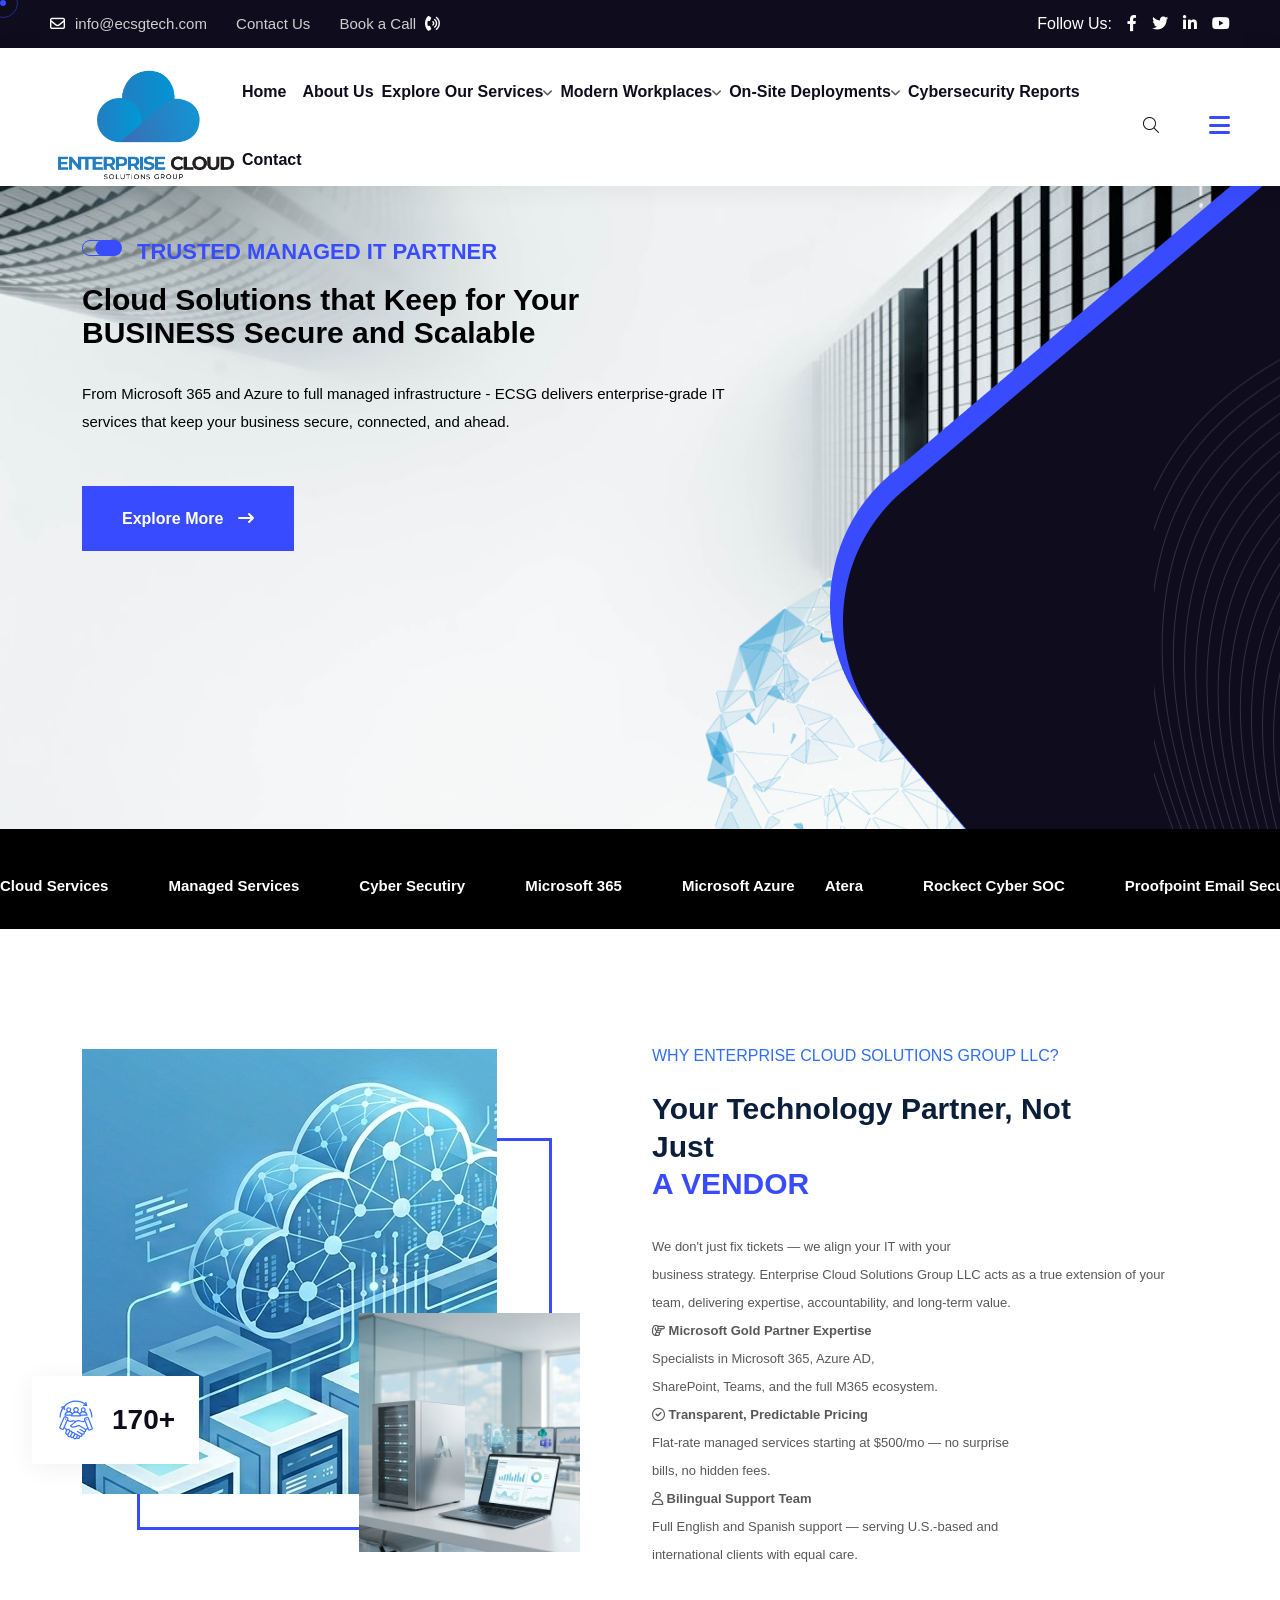
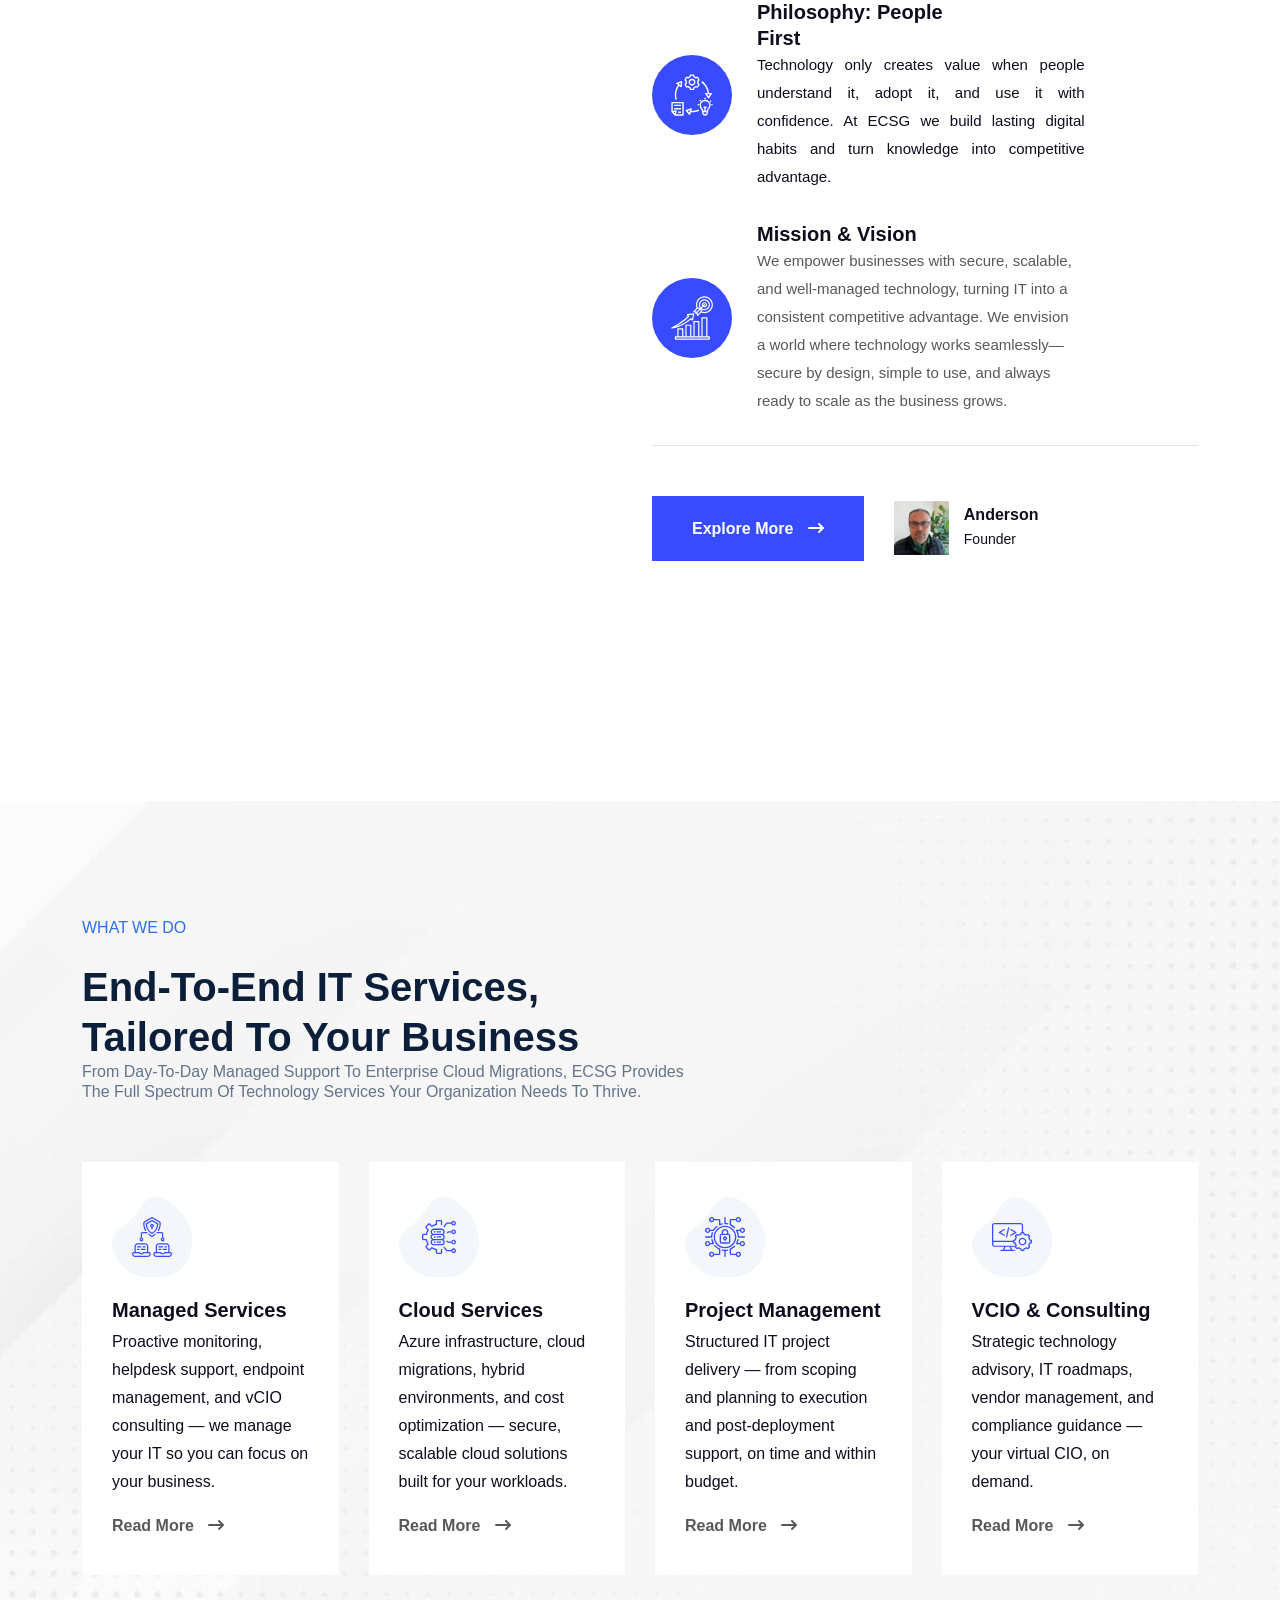
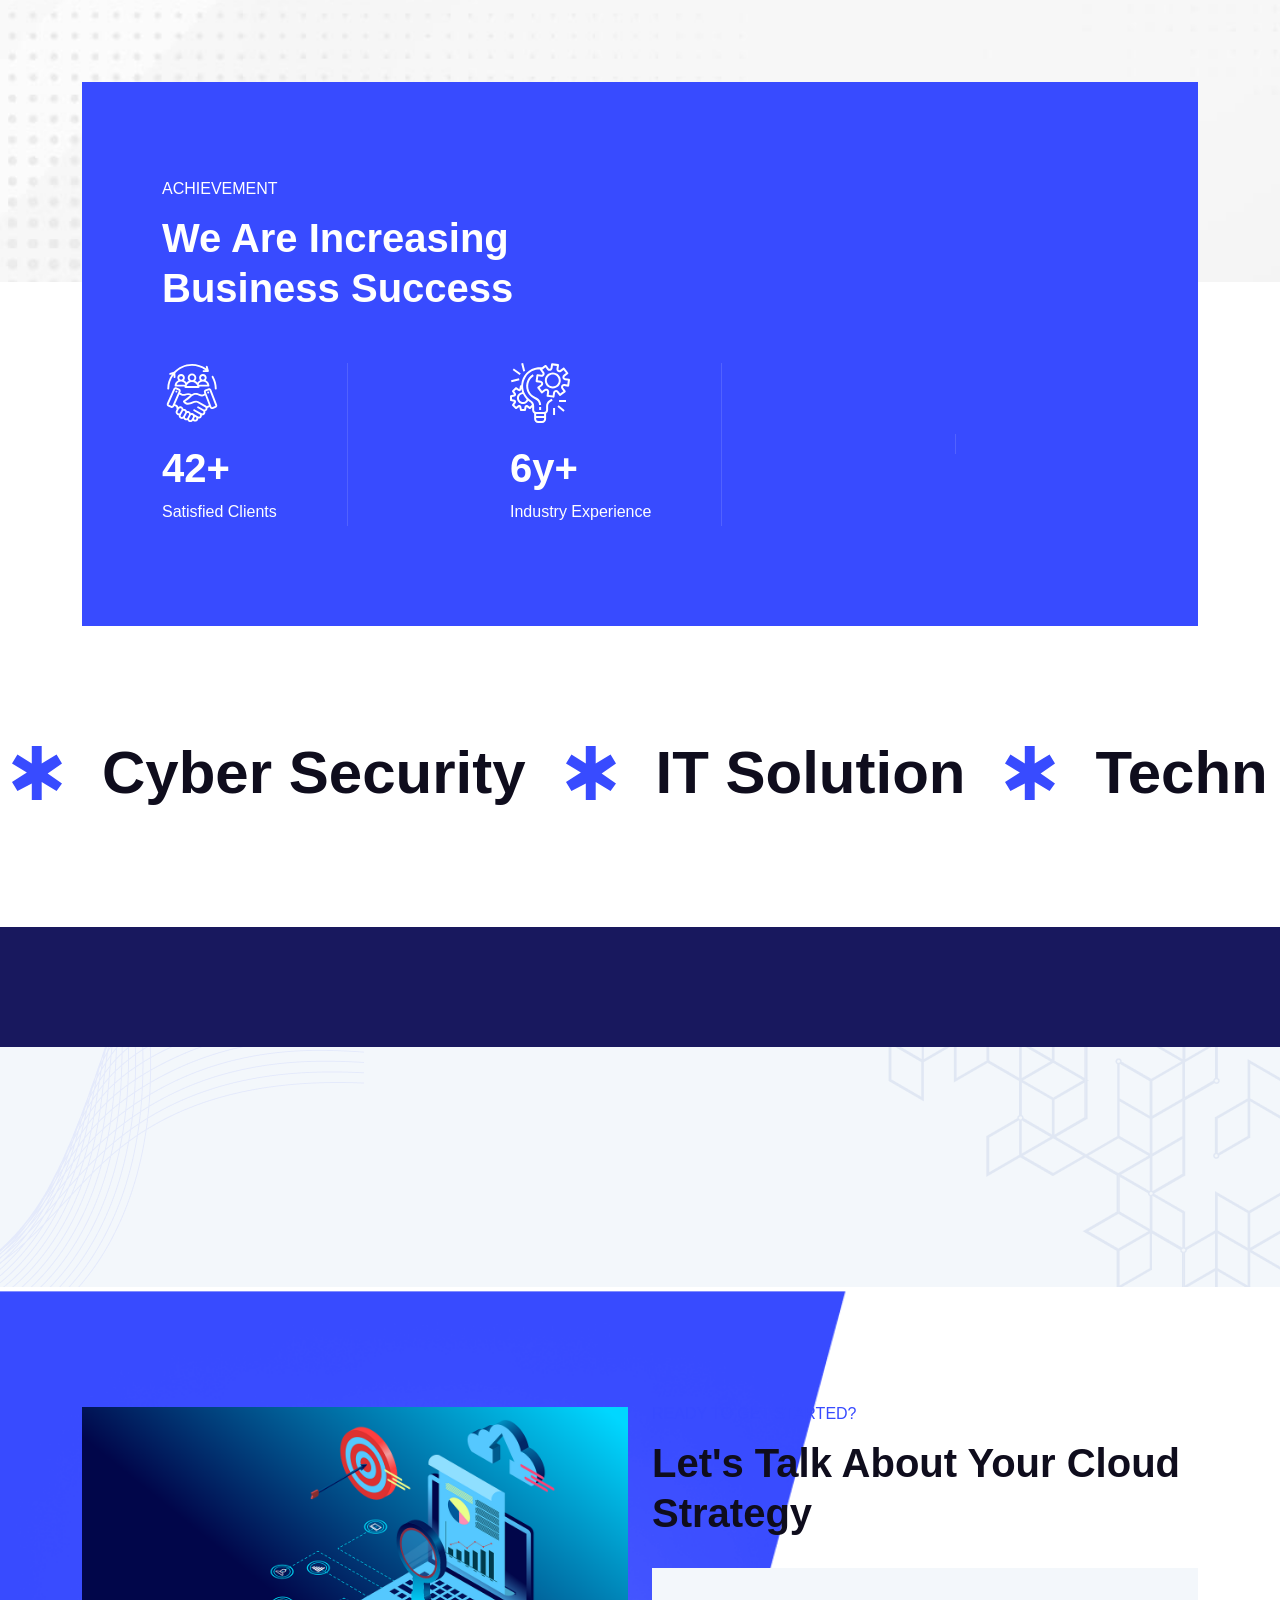
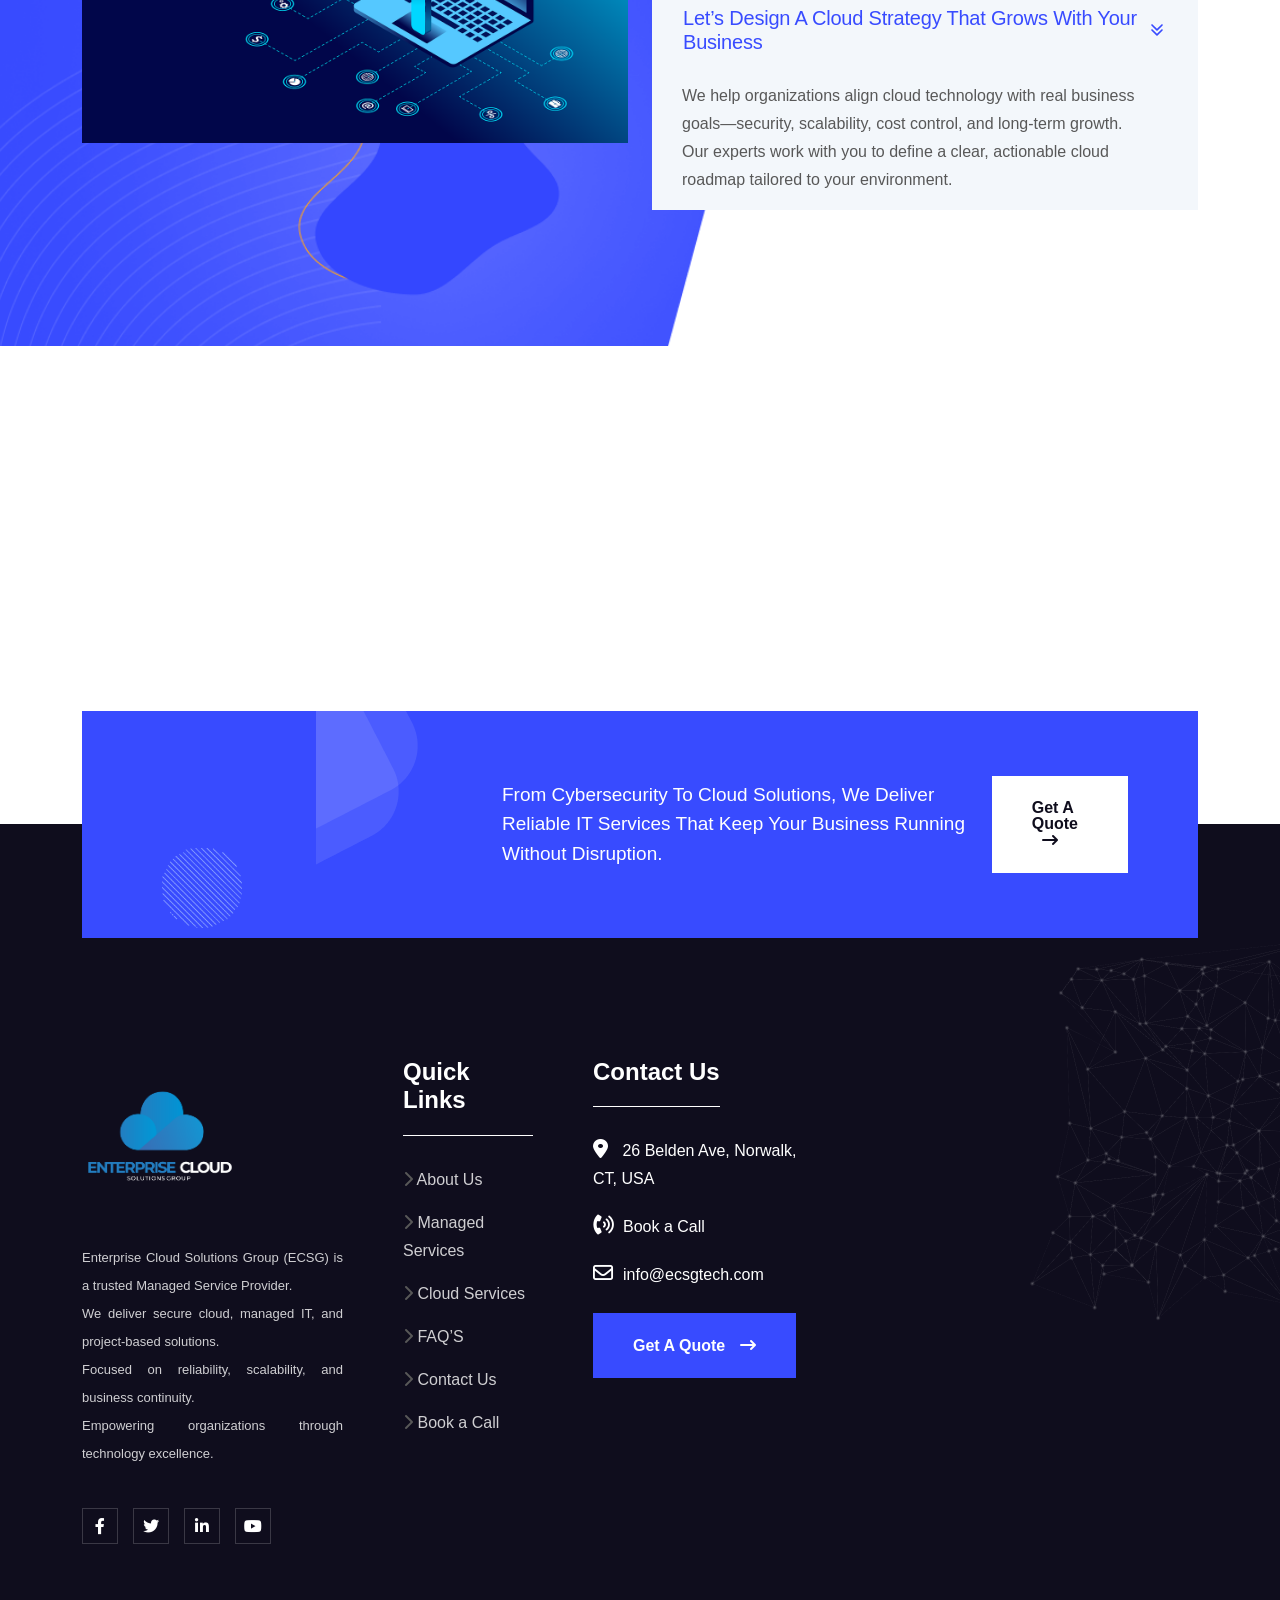
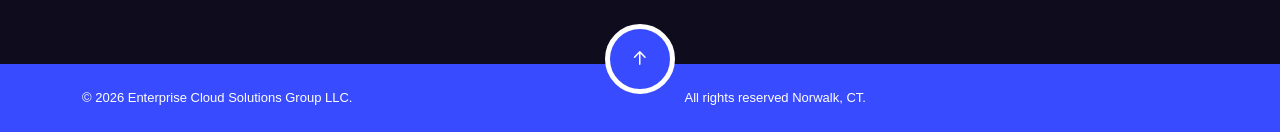
==== commit 87faf9d7: "Update index.html" ====
--- a/index.html
+++ b/index.html
@@ -1 +1 @@
-<!DOCTYPE html><html data-bs-theme="light" lang="en"><head><meta charset="utf-8"><meta name="viewport" content="width=device-width, initial-scale=1.0, shrink-to-fit=no"><title>Infotek - IT Solution &amp; Technology HTML Template</title><meta http-equiv="X-UA-Compatible" content="IE=edge"><meta name="author" content="gramentheme"><meta name="description" content="Infotek - IT Solution &amp; Technology HTML Template"><link rel="stylesheet" href="assets/bootstrap/css/bootstrap.min.css"><link rel="stylesheet" href="assets/fonts/fontawesome-all.min.css"><link rel="stylesheet" href="assets/css/styles.min.css"><link rel="stylesheet" href="assets/css/./embed/swiper/swiper.min.min.css"></head><body><div class="mouse-cursor cursor-outer"></div><div class="mouse-cursor cursor-inner"></div><div class="fix-area"><div class="offcanvas__info"><div class="offcanvas__wrapper"><div class="offcanvas__content"><div class="d-flex justify-content-between align-items-center mb-5 offcanvas__top"><div class="offcanvas__logo"><a href="index3.html"><img src="assets/img/logo/black-logo.svg" alt="logo-img"></a></div><div class="offcanvas__close"><button><i class="fas fa-times"></i></button></div></div><p class="d-none d-lg-block text">                            Nullam dignissim, ante scelerisque the  is euismod fermentum odio sem semper the is erat, a feugiat leo urna eget eros. Duis Aenean a imperdiet risus.                        </p><div class="mb-3 mobile-menu fix"></div><div class="offcanvas__contact"><h4>Contact Info</h4><ul><li class="d-flex align-items-center"><div class="offcanvas__contact-icon"><i class="fal fa-map-marker-alt"></i></div><div class="offcanvas__contact-text"><a target="_blank" href="#">26 Belden Ave. Norwalk, CT.</a></div></li><li class="d-flex align-items-center"><div class="offcanvas__contact-icon mr-15"><i class="fal fa-envelope"></i></div><div class="offcanvas__contact-text"><a href="mailto:infoecsgtech.com"><span class="mailto:info@ecsgtech.com">info@ecsgtech.com</span></a></div></li><li class="d-flex align-items-center"><div class="offcanvas__contact-icon mr-15"><i class="fal fa-clock"></i></div><div class="offcanvas__contact-text"><a target="_blank" href="#">Mod-friday, 09am -05pm</a></div></li><li class="d-flex align-items-center"><div class="offcanvas__contact-icon mr-15"><i class="far fa-phone"></i></div><div class="offcanvas__contact-text"><a href="tel:+11002345909">+11002345909</a></div></li></ul><div class="mt-4 header-button"><a class="text-center theme-btn" href="ecsgcontact_sales.html"><span>get A Quote<i class="fa-solid fa-arrow-right-long"></i></span></a></div><div class="d-flex align-items-center social-icon"><a href="#"><i class="fab fa-facebook-f"></i></a><a href="#"><i class="fab fa-twitter"></i></a><a href="#"><i class="fab fa-youtube"></i></a><a href="#"><i class="fab fa-linkedin-in"></i></a></div></div></div></div></div></div><div class="offcanvas__overlay"></div><header><div class="header-top-section fix"><div class="container-fluid"><div class="header-top-wrapper"><ul class="contact-list"><li><i class="far fa-envelope"></i><a href="mailto:info@ecsgtech.com" class="link">info@ecsgtech.com</a></li><li><a href="ecsgcontact_sales.html">&nbsp;Contact Us</a></li><li><a href="https://calendly.com/a-rivero-ecsgtech/book-a-call">&nbsp;Book a Call</a>&nbsp;&nbsp;<i class="fa-solid fa-phone-volume"></i></li></ul><div class="top-right"><div class="d-flex align-items-center social-icon"><span>Follow Us:</span><a href="#"><i class="fab fa-facebook-f"></i></a><a href="https://www.facebook.com/share/1CWQ4DHRRg/?mibextid=wwXIfr"><i class="fab fa-twitter"></i></a><a href="#"><i class="fa-brands fa-linkedin-in"></i></a><a href="#"><i class="fa-brands fa-youtube"></i></a></div></div></div></div></div><div id="header-sticky" class="header-1" style="height: 138px;"><div class="container-fluid"><div class="ms-0 ps-0 me-0 pe-0 mega-menu-wrapper"><div class="header-main style-2"><div class="header-left"><div class="logo"><a href="index.html" class="header-logo"><img class="ms-0" src="assets/img/logo/logo1_black.png" alt="logo-img" style="width: 192px;"></a></div></div><div class="d-flex justify-content-end align-items-center header-right"><div class="mean__menu-wrapper"><div class="main-menu"><nav id="mobile-menu"><ul><li class="me-3 has-dropdown active menu-thumb" style="font-size: 12px;"><a href="index.html">                                                    Home                                                     </a></li><li class="me-2" style="font-size: 12px;"><a href="ECSG_About.html">About Us</a></li><li class="me-2" style="font-size: 12px;"><a href="news.html">Explore our Services</a><i class="fas fa-angle-down"></i><ul class="submenu"><li><a href="vCIO-services.html">vCIO and Consulting</a></li><li><a href="managed-services.html">Managed Services</a></li><li><a href="cloud-services.html">Cloud Services</a></li><li><a href="ECSG_Planes_M365.html">Microsoft 365</a></li><li><a href="ECSG_Azure.html">Microsoft Azure</a></li><li><a href="ECSG_Planes_DisWebv.html">Web Design</a></li><li><a href="cybersecurity-training.html">Cybersecurity Trainings</a></li><li><a href="rmm.html">Remote Monitoring RMM</a></li></ul></li><li class="me-2" style="font-size: 12px;"><a href="news.html">Modern Workplaces</a><i class="fas fa-angle-down"></i><ul class="submenu"><li><a href="ECSG_Azure_CloudAdoption.html">Azure Cloud Adoptions</a></li><li><a href="ECSG_M365_ModernAdoption.html">Microsoft 365</a></li><li><a href="ECSG_Outlook_UnifiedCommunication.html">Outlook 365</a></li><li><a href="ECSG_SharePoint_Intranet.html">SharePoint 365 INTRANETs</a></li><li><a href="ECSG_Teams_ModernWork.html">Team 365&nbsp;Modern Work</a></li><li><a href="ECSG_Training_Programs.html">IT Trainings</a></li></ul></li><li class="me-2" style="font-size: 12px;"><a href="news.html">On-Site Deployments</a><i class="fas fa-angle-down"></i><ul class="submenu"><li><a href="netwoks-installation.html">Networks Installations</a></li><li><a href="camera-installation.html">Cameras Installations</a></li></ul></li><li class="me-2" style="font-size: 12px;"><a href="ECSG_CyberSecurity_Report_2024.html">Cybersecurity Reports</a></li><li class="me-2" style="font-size: 12px;"><a href="ecsgcontact_sales.html">Contact</a></li></ul></nav></div></div><a href="#0" class="search-trigger search-icon"><i class="fal fa-search"></i></a><div class="header-button"><a href="ecsgcontact_sales.html" class="theme-btn"><span>                                            get A Quote                                            <i class="fa-solid fa-arrow-right-long"></i></span></a></div><div class="d-xl-block my-auto header__hamburger"><div class="sidebar__toggle"><i class="fas fa-bars"></i></div></div></div></div></div></div></div></header><div class="search-wrap"><div class="search-inner"><i class="fas fa-times search-close" id="search-close"></i><div class="search-cell"><form method="get"><div class="search-field-holder"><input type="search" class="main-search-input" placeholder="Search..."></div></form></div></div></div><section class="hero-section fix hero-1 bg-cover" style="background: url(&quot;assets/img/photo-1490093158370-1a6be674437b.jpg&quot;) center / cover no-repeat;height: 643px;"><div class="text-transparent"><h2>Technology</h2></div><div class="line-shape"></div><div class="dot-shape"></div><div class="frame-shape"></div><div class="mask-shape wow fadeInRight" data-wow-delay=".7s"><img src="assets/img/hero/mask-shape.png" alt="shape-img"></div><div class="container" style="height: 720px;"><div class="row align-items-center g-4"><div class="col-lg-8"><div class="text-start hero-content"><h6 class="wow fadeInUp" data-wow-delay=".2s" style="color: var(--theme);font-size: 22px;">Trusted managed it partner</h6><h1 class="text-start me-0 pe-8 wow fadeInUp" data-wow-delay=".4s" style="font-size: 30px;color: var(--black);">                                Cloud Solutions that Keep for Your BUSINESS&nbsp;Secure and Scalable</h1><p class="text-start pe-6 wow fadeInUp" data-wow-delay=".6s" style="color: var(--black);font-size: 15px;">From Microsoft 365 and Azure to full managed infrastructure - ECSG delivers enterprise-grade IT services that keep your business secure, connected, and ahead.</p><div class="hero-button"><a href="https://www.ecsgtechdev.com/ECSG_About.html" class="theme-btn wow fadeInUp" data-wow-delay=".8s">                                    Explore More                                    <i class="fa-solid fa-arrow-right-long"></i></a><span class="button-text wow fadeInUp" data-wow-delay=".9s"></span></div></div></div><div class="col-lg-4"><div class="hero-image wow fadeInUp" data-wow-delay=".4s"></div></div></div></div></section><div class="marque-section" style="background: var(--black);"><div class="marquee-wrapper text-slider" style="background: var(--black);"><div class="marquee-inner to-left"><ul class="d-flex marqee-list" style="background: var(--black);"><li class="marquee-item" style="background: var(--black);"><span class="text-slider" style="font-size: 15px;">Cloud Services</span><span class="text-slider"></span><span class="text-slider" style="font-size: 15px;">Managed Services</span><span class="text-slider"></span><span class="text-slider" style="font-size: 15px;">Cyber Secutiry</span><span class="text-slider"></span><span class="text-slider" style="font-size: 15px;">Microsoft 365</span><span class="text-slider"></span><span class="text-slider" style="font-size: 15px;">Microsoft Azure</span><span class="text-slider" style="font-size: 15px;">Atera</span><span class="text-slider"></span><span class="text-slider" style="font-size: 15px;">Rockect Cyber SOC</span><span class="text-slider"></span><span class="text-slider" style="font-size: 15px;">Proofpoint Email Security</span><span class="text-slider"></span><span class="text-slider" style="font-size: 15px;">SentinelONE EDR</span><span class="text-slider"></span><span class="text-slider" style="font-size: 15px;">DefensX DNS Filtering</span><span class="text-slider"></span><span class="text-slider" style="font-size: 15px;">Web Design</span><span class="text-slider"></span><span class="text-slider" style="font-size: 15px;">IT Training</span><span class="text-slider"></span><span class="text-slider" style="font-size: 15px;">vCIO Consulting</span><span class="text-slider"></span><span class="text-slider" style="font-size: 15px;">BullPhish ID</span><span class="text-slider"></span><span class="text-slider" style="font-size: 15px;">Microsoft Intune</span><span class="text-slider"></span><span class="text-slider" style="font-size: 15px;">Backup &amp; DR</span><span class="text-slider"></span></li></ul></div></div></div><section class="about-section section-padding fix"><div class="container"><div class="about-wrapper"><div class="row"><div class="col-lg-6"><div class="about-image-items"><div class="counter-shape float-bob-y"><div class="icon"><img src="assets/img/about/icon-1.svg" alt="icon-img"></div><div class="content"><h3><span class="count">561</span>+</h3></div></div><div class="video-box"></div><div class="about-image-1 bg-cover wow fadeInLeft" data-wow-delay=".3s" style="background: url(&quot;assets/img/about/unnamed2.png&quot;);"><div class="about-image-2 wow fadeInUp" data-wow-delay=".5s"><img src="assets/img/about/unnamed1.jpg" alt="about-img" style="width: 221px;"></div></div></div></div><div class="col-lg-6 mt-4 mt-lg-0"><div class="about-content"><div class="section-title"><span class="wow fadeInUp" style="font-weight: bold;"><strong><span style="color: rgb(47, 111, 237);">Why enterprise cloud solutions group llc?</span></strong></span><h2 class="pe-6 wow fadeInUp" data-wow-delay=".3s" style="font-size: 30px;"><span style="color: rgb(11, 31, 58);">Your Technology Partner, Not Just</span><span>a VENDOR</span></h2></div><p class="mt-3 mt-md-0 wow fadeInUp" data-wow-delay=".5s" style="font-size: 13px;">We don't just fix tickets — we align your IT with your<br> business strategy. Enterprise Cloud Solutions Group LLC acts as a true extension of your team, delivering&nbsp;expertise, accountability, and long-term value.<br><i class="far fa-hand-point-right"></i><strong>&nbsp;Microsoft Gold Partner Expertise</strong><br>Specialists in Microsoft 365, Azure AD,<br> SharePoint, Teams, and the full M365 ecosystem.<br><i class="far fa-check-circle"></i><strong>&nbsp;Transparent, Predictable Pricing</strong><br>Flat-rate managed services starting at $500/mo — no surprise<br> bills, no hidden fees.<br><i class="far fa-user"></i><strong>&nbsp;Bilingual Support Team</strong><br>Full English and Spanish support — serving U.S.-based and<br> international clients with equal care.</p><div class="about-icon-items"><div class="icon-items wow fadeInUp" data-wow-delay=".7s"><div class="icon"><img src="assets/img/about/icon-2.svg" alt="icon-img"></div><div class="content"><h4 style="background: var(--body);color: var(--bs-success);"><a href="file:///C:/Users/AndersonRivero/AppData/Local/Programs/bstudio/resources/app.asar/app/ECSG_MSP_Adoption_Training.html"><strong>Philosophy:&nbsp;People</strong></a><br><a href="file:///C:/Users/AndersonRivero/AppData/Local/Programs/bstudio/resources/app.asar/app/ECSG_MSP_Adoption_Training.html"><strong> First</strong></a></h4><p style="font-size: 15px;text-align: justify;"><a href="ECSG_MSP_Adoption_Training.html">Technology only creates value when people understand it,&nbsp;adopt it, and use it with confidence. At ECSG we build lasting digital habits&nbsp;and turn knowledge into competitive advantage.</a></p></div></div><div class="icon-items wow fadeInUp" data-wow-delay=".9s"><div class="icon"><img src="assets/img/about/icon-3.svg" alt="icon-img"></div><div class="content"><h4><a href="ECSG_About.html#mission">Mission &amp; Vision</a></h4><p style="font-size: 15px;">We empower businesses with secure, scalable, and well‑managed&nbsp;technology, turning IT into a consistent competitive advantage. We envision a&nbsp;world where technology works seamlessly—secure by design, simple to use, and&nbsp;always ready to scale as the business grows.</p></div></div></div><div class="about-author"><div class="about-button wow fadeInUp" data-wow-delay=".5s"><a href="ceo.html" class="theme-btn">                                            Explore More                                            <i class="fa-solid fa-arrow-right-long"></i></a></div><div class="author-image wow fadeInUp" data-wow-delay=".7s"><img src="assets/img/anderson%20welcome.png" alt="author-img" style="width: 55px;"><div class="content"><h6><a href="ceo.html">Anderson</a></h6><p><a href="ceo.html">Founder</a></p></div></div></div></div></div></div></div></div></section><div class="pt-0 brand-section fix section-padding"></div><section class="service-section fix section-padding bg-cover" style="background-image:url('assets/img/service/service-bg.jpg');"><div class="container"><div class="section-title-area"><div class="section-title"><span class="wow fadeInUp"><strong><span style="color: rgb(47, 111, 237);">What We Do</span></strong></span><h2 class="wow fadeInUp" data-wow-delay=".3s"><strong><span style="color: rgb(11, 31, 58);">End-to-End IT Services,</span></strong><br><strong><span style="color: rgb(11, 31, 58);">Tailored to Your Business</span></strong></h2><h2 class="me-0 pe-10 wow fadeInUp" data-wow-delay=".3s" style="font-size: 16px;width: 800px;"><span style="font-weight: normal !important; color: rgb(100, 116, 139);">From day-to-day managed support to enterprise cloud migrations, ECSG provides the full spectrum of technology services your organization needs to thrive.</span></h2></div><div class="array-button"><button class="array-prev"><i class="fal fa-arrow-right"></i></button><button class="array-next"><i class="fal fa-arrow-left"></i></button></div></div><div class="service-wrapper"><div class="swiper service-slider" data-bss-swiper="{&quot;direction&quot;:&quot;horizontal&quot;,&quot;effect&quot;:&quot;slide&quot;}"><div class="swiper-wrapper"><div class="swiper-slide"><div class="service-box-items"><div class="icon"><img alt="icon-img" src="assets/img/service/icon/s-icon-1.svg"></div><div class="content"><h4><a href="managed-services.html">Managed Services</a></h4><p><a href="managed-services.html">Proactive monitoring, helpdesk support, endpoint management, and vCIO consulting — we manage your IT so you can focus on your business.</a></p><a class="mt-3 theme-btn-2" href="managed-services.html">                                            read More                                            <i class="fa-solid fa-arrow-right-long"></i></a></div></div></div><div class="swiper-slide"><div class="service-box-items"><div class="icon"><img alt="icon-img" src="assets/img/service/icon/s-icon-2.svg"></div><div class="content"><h4><a href="cloud-services.html">Cloud Services</a></h4><p><a href="cloud-services.html">                                            Azure infrastructure, cloud migrations, hybrid environments, and cost optimization — secure, scalable cloud solutions built for your workloads.                                        </a></p><a class="mt-3 theme-btn-2" href="cloud-services.html">                                            read More                                            <i class="fa-solid fa-arrow-right-long"></i></a></div></div></div><div class="swiper-slide"><div class="service-box-items"><div class="icon"><img alt="icon-img" src="assets/img/service/icon/s-icon-3.svg"></div><div class="content"><h4><a href="project-management.html">Project Management</a></h4><p><a href="project-management.html">Structured IT project delivery — from scoping and planning to execution and post-deployment support, on time and within budget.</a></p><a class="mt-3 theme-btn-2" href="project-management.html">                                            read More                                            <i class="fa-solid fa-arrow-right-long"></i></a></div></div></div><div class="swiper-slide"><div class="service-box-items"><div class="icon"><img alt="icon-img" src="assets/img/service/icon/s-icon-4.svg"></div><div class="content"><h4><a href="vCIO-services.html">vCIO &amp; Consulting</a></h4><p><a href="vCIO-services.html">Strategic technology advisory, IT roadmaps, vendor management, and compliance guidance — your virtual CIO, on demand.</a></p><a class="mt-3 theme-btn-2" href="vCIO-services.html">                                            read More                                            <i class="fa-solid fa-arrow-right-long"></i></a></div></div></div></div></div></div></div></section><section class="pt-0 achievement-section fix section-padding"><div class="container"><div class="achievement-wrapper"><div class="mb-0 section-title"><span class="text-white wow fadeInUp">achievement</span><h2 class="text-white wow fadeInUp" data-wow-delay=".3s">                            We Are Increasing <br> Business Success                        </h2></div><div class="counter-area"><div class="counter-items wow fadeInUp" data-wow-delay=".3s"><div class="icon"><img src="assets/img/achievement-icon/01.svg" alt="icon-img"></div><div class="content"><h2><span class="count">200</span>+</h2><p>Satisfied Clients</p></div></div><div class="counter-items wow fadeInUp" data-wow-delay=".5s"><div class="icon"><img src="assets/img/achievement-icon/02.svg" alt="icon-img"></div><div class="content"><h2><span class="count">27</span>y+</h2><p>Industry Experience</p></div></div><div class="counter-items wow fadeInUp" data-wow-delay=".7s"><div class="icon"></div><div class="content"></div></div><div class="counter-items wow fadeInUp" data-wow-delay=".9s"><div class="icon"></div><div class="content"></div></div></div></div></div></section><div class="marque-section"><div class="container-fluid"><div class="marquee-wrapper style-2 text-slider"><div class="marquee-inner to-left"><ul class="d-flex marqee-list"><li class="marquee-item style-2"><span class="text-slider"><img src="assets/img/asterisk.svg" alt="img"></span><span class="text-slider text-style">Cyber Security</span><span class="text-slider"><img src="assets/img/asterisk.svg" alt="img"></span><span class="text-slider text-style">IT Solution</span><span class="text-slider"><img src="assets/img/asterisk.svg" alt="img"></span><span class="text-slider text-style">Technology</span><span class="text-slider"><img src="assets/img/asterisk.svg" alt="img"></span><span class="text-slider text-style">Data Security</span><span class="text-slider"><img src="assets/img/asterisk.svg" alt="img"></span><span class="text-slider text-style">Cyber Security</span><span class="text-slider"><img src="assets/img/asterisk.svg" alt="img"></span><span class="text-slider text-style">IT Solution</span><span class="text-slider"><img src="assets/img/asterisk.svg" alt="img"></span><span class="text-slider text-style">Technology</span><span class="text-slider"><img src="assets/img/asterisk.svg" alt="img"></span><span class="text-slider text-style">Data Security</span><span class="text-slider"><img src="assets/img/asterisk.svg" alt="img"></span><span class="text-slider text-style">Cyber Security</span><span class="text-slider"><img src="assets/img/asterisk.svg" alt="img"></span><span class="text-slider text-style">IT Solution</span><span class="text-slider"><img src="assets/img/asterisk.svg" alt="img"></span><span class="text-slider text-style">Technology</span><span class="text-slider"><img src="assets/img/asterisk.svg" alt="img"></span><span class="text-slider text-style">Data Security</span></li></ul></div></div></div></div><section class="testimonial-section section-padding fix"></section><section class="pricing-section section-bg fix section-padding"><div class="left-shape"><img src="assets/img/pricing-left-shape.png" alt="shape-img"></div><div class="right-shape"><img src="assets/img/pricing-right-shape.png" alt="shape-img"></div></section><section class="faq-section fix section-padding"><div class="right-shape"><img src="assets/img/faq/right-shape.png" alt="shape-img"></div><div class="faq-shape-box"><div class="faq-shape"><img src="assets/img/faq/shape.png" alt="shape-img"></div></div><div class="container"><div class="faq-wrapper"><div class="row g-4"><div class="col-lg-6 wow fadeInUp" data-wow-delay=".4s"><div class="faq-image"><img alt="faq-img" src="assets/img/g15ba9068871080fa1db7af54d919c6805008c96e19ceba9eb8f8595f4494e5072aa7d66e9dcc00e9ed54215ea2abfea2ed69c212809b1e1e17fadd8536019319_640.png"></div></div><div class="col-lg-6"><div class="faq-content"><div class="section-title"><span class="wow fadeInUp">READY TO GET STARTED?</span><h2 class="wow fadeInUp" data-wow-delay=".3s"><strong>Let's Talk About Your Cloud Strategy</strong></h2></div><div class="mt-4 mt-md-0 faq-accordion"><div class="accordion" role="tablist" id="accordion"><div class="accordion-item mb-3 wow fadeInUp" data-wow-delay=".3s"><h5 class="accordion-header" role="tab"><button class="accordion-button" type="button" data-bs-toggle="collapse" data-bs-target="#faq1" aria-expanded="true" aria-controls="faq1"><br><br><br><span style="font-weight: normal !important;">Let’s Design a Cloud Strategy That Grows With Your Business</span><br><br></button></h5><div class="accordion-collapse collapse show item-1" role="tabpanel" data-bs-parent="#accordion" id="faq1"><div class="accordion-body"><span>We help organizations align cloud technology with real&nbsp;business goals—security, scalability, cost control, and long‑term growth. Our&nbsp;experts work with you to define a clear, actionable cloud roadmap tailored to&nbsp;your environment.</span></div></div></div></div></div></div></div></div></div></div></section><section class="news-section section-padding fix"></section><section class="cta-section"><div class="container"><div class="cta-wrapper"><div class="mask-shape"><img src="assets/img/cta-mask.png" alt="shape-img"></div><div class="circle-shape"><img src="assets/img/circle.png" alt="shape-img"></div><div class="cta-image wow fadeInUp" data-wow-delay=".3s"></div><div class="cta-items"><h3 class="wow fadeInUp" data-wow-delay=".5s" style="font-size: 19px;"><span style="font-weight: normal !important;">From cybersecurity to cloud solutions, we deliver reliable IT services that keep your business running without disruption.</span></h3><a class="bg-white theme-btn wow fadeInUp" href="https://www.ecsgtechdev.com/ecsgcontact_sales.html" data-wow-delay=".7s">                            get A Quote                            <i class="fa-solid fa-arrow-right-long"></i></a></div></div></div></section><footer class="footer-section"><div class="footer-widgets-wrapper footer-bg"><div class="shape-1"></div><div class="shape-2"><img src="assets/img/footer-shape-2.png" alt="shape-img"></div><div class="container"><div class="row"><div class="col-md-6 col-lg-4 col-xl-3 wow fadeInUp" data-wow-delay=".3s"><div class="single-footer-widget"><div class="widget-head"><a href="index3.html"><img src="assets/img/logo/logo1_white.png" alt="logo-img" style="width: 156px;"></a></div><div class="footer-content"><p style="font-size: 13px;text-align: justify;">Enterprise Cloud Solutions Group (ECSG) is a trusted Managed Service Provider.<br>We deliver secure cloud, managed IT, and project-based solutions.<br>Focused on reliability, scalability, and business continuity.<br>Empowering organizations through technology excellence.</p><div class="d-flex align-items-center social-icon"><a href="https://www.facebook.com/share/1E9UGxzHoG/?mibextid=wwXIfr"><i class="fab fa-facebook-f"></i></a><a href="#"><i class="fab fa-twitter"></i></a><a href="#"><i class="fa-brands fa-linkedin-in"></i></a><a href="#"><i class="fa-brands fa-youtube"></i></a></div></div></div></div><div class="col-md-6 col-lg-4 col-xl-2 ps-lg-5 wow fadeInUp" data-wow-delay=".5s"><div class="single-footer-widget"><div class="widget-head"><h3>Quick Links</h3></div><ul class="list-area"><li><i class="fa-solid fa-chevron-right"></i><a href="about.html">&nbsp;</a><a href="https://www.ecsgtechdev.com/ECSG_About.html">About Us</a></li><li><i class="fa-solid fa-chevron-right"></i><a href="service.html">                                            </a><a href="https://www.ecsgtechdev.com/managed-services.html">Managed Services                                        </a></li><li><i class="fa-solid fa-chevron-right"></i><a href="news.html">&nbsp;</a><a href="https://www.ecsgtechdev.com/cloud-services.html">Cloud Services</a></li><li><i class="fa-solid fa-chevron-right"></i><a href="faq.html">                                            FAQ’S                                        </a></li><li><i class="fa-solid fa-chevron-right"></i><a href="contact.html">                                            </a><a href="https://www.ecsgtechdev.com/ecsgcontact_sales.html">Contact Us                                        </a></li><li><i class="fa-solid fa-chevron-right"></i><a href="contact.html"> </a><a href="https://calendly.com/a-rivero-ecsgtech/book-a-call">Book a Call</a></li></ul></div></div><div class="col-md-6 col-lg-4 col-xl-3 ps-xl-5 wow fadeInUp" data-wow-delay=".9s"><div class="single-footer-widget"><div class="widget-head"><h3>Contact Us</h3></div><div class="footer-content"><ul class="contact-info"><li><i class="fas fa-map-marker-alt"></i>                                            26 Belden Ave, Norwalk, CT, USA                                        </li><li><i class="fa-solid fa-phone-volume"></i><a href="https://calendly.com/a-rivero-ecsgtech/book-a-call?month=2026-04">Book a Call</a></li><li><i class="fa-regular fa-envelope"></i><a href="mailto:infotech@gmail.com">info@ecsgtech.com</a></li></ul><a class="mt-4 theme-btn hover-white" href="https://www.ecsgtechdev.com/ecsgcontact_sales.html">                                        get A Quote                                        <i class="fa-solid fa-arrow-right-long"></i></a></div></div></div></div></div></div><div class="footer-bottom"><div class="container"><div class="d-flex justify-content-between align-items-center footer-wrapper"><p class="wow fadeInLeft color-2" data-wow-delay=".3s" style="font-size: 13px;">© 2026 Enterprise Cloud Solutions Group LLC.&nbsp;</p><p class="wow fadeInLeft color-2" data-wow-delay=".3s" style="font-size: 13px;">All rights reserved Norwalk, CT.&nbsp;</p><ul class="footer-menu wow fadeInRight" data-wow-delay=".5s"></ul></div></div><a id="scrollUp" href="#" class="scroll-icon"><i class="far fa-arrow-up"></i></a></div></footer><script src="assets/bootstrap/js/bootstrap.min.js"></script><script src="assets/js/script.min.js"></script><script src="assets/js/./embed/swiper/swiper.min.min.js"></script></body></html>
+<!DOCTYPE html><html data-bs-theme="light" lang="en"><head><meta charset="utf-8"><meta name="viewport" content="width=device-width, initial-scale=1.0, shrink-to-fit=no"><title>enterprise Cloud Solutions Group LLC</title><meta http-equiv="X-UA-Compatible" content="IE=edge"><meta name="author" content="gramentheme"><meta name="description" content="Infotek - IT Solution &amp; Technology HTML Template"><link rel="stylesheet" href="assets/bootstrap/css/bootstrap.min.css"><link rel="stylesheet" href="assets/fonts/fontawesome-all.min.css"><link rel="stylesheet" href="assets/css/styles.min.css"><link rel="stylesheet" href="assets/css/./embed/swiper/swiper.min.min.css"></head><body><div class="mouse-cursor cursor-outer"></div><div class="mouse-cursor cursor-inner"></div><div class="fix-area"><div class="offcanvas__info"><div class="offcanvas__wrapper"><div class="offcanvas__content"><div class="d-flex justify-content-between align-items-center mb-5 offcanvas__top"><div class="offcanvas__logo"><a href="index3.html"><img src="assets/img/logo/black-logo.svg" alt="logo-img"></a></div><div class="offcanvas__close"><button><i class="fas fa-times"></i></button></div></div><p class="d-none d-lg-block text">                            Enterprise Cloud Solutions Group (ECSG) helps businesses design, secure, and manage modern cloud environments. We specialize in Microsoft 365, cloud strategy, managed IT services, and cybersecurity—delivering scalable, secure, and cost‑effective solutions aligned with real business goals.                        </p><div class="mb-3 mobile-menu fix"></div><div class="offcanvas__contact"><h4>Contact Info</h4><ul><li class="d-flex align-items-center"><div class="offcanvas__contact-icon"><i class="fal fa-map-marker-alt"></i></div><div class="offcanvas__contact-text"><a target="_blank" href="#">26 Belden Ave. Norwalk, CT.</a></div></li><li class="d-flex align-items-center"><div class="offcanvas__contact-icon mr-15"><i class="fal fa-envelope"></i></div><div class="offcanvas__contact-text"><a href="mailto:infoecsgtech.com"><span class="mailto:info@ecsgtech.com">info@ecsgtech.com</span></a></div></li><li class="d-flex align-items-center"><div class="offcanvas__contact-icon mr-15"><i class="fal fa-clock"></i></div><div class="offcanvas__contact-text"><a target="_blank" href="#">Mod-friday, 09am -05pm</a></div></li><li class="d-flex align-items-center"><div class="offcanvas__contact-icon mr-15"><i class="far fa-phone"></i></div><div class="offcanvas__contact-text"><a href="tel:+11002345909">+11002345909</a></div></li></ul><div class="mt-4 header-button"><a class="text-center theme-btn" href="ecsgcontact_sales.html"><span>get A Quote<i class="fa-solid fa-arrow-right-long"></i></span></a></div><div class="d-flex align-items-center social-icon"><a href="#"><i class="fab fa-facebook-f"></i></a><a href="#"><i class="fab fa-twitter"></i></a><a href="#"><i class="fab fa-youtube"></i></a><a href="#"><i class="fab fa-linkedin-in"></i></a></div></div></div></div></div></div><div class="offcanvas__overlay"></div><header><div class="header-top-section fix"><div class="container-fluid"><div class="header-top-wrapper"><ul class="contact-list"><li><i class="far fa-envelope"></i><a href="mailto:info@ecsgtech.com" class="link">info@ecsgtech.com</a></li><li><a href="ecsgcontact_sales.html">&nbsp;Contact Us</a></li><li><a href="https://calendly.com/a-rivero-ecsgtech/book-a-call">&nbsp;Book a Call</a>&nbsp;&nbsp;<i class="fa-solid fa-phone-volume"></i></li></ul><div class="top-right"><div class="d-flex align-items-center social-icon"><span>Follow Us:</span><a href="#"><i class="fab fa-facebook-f"></i></a><a href="https://www.facebook.com/share/1CWQ4DHRRg/?mibextid=wwXIfr"><i class="fab fa-twitter"></i></a><a href="#"><i class="fa-brands fa-linkedin-in"></i></a><a href="#"><i class="fa-brands fa-youtube"></i></a></div></div></div></div></div><div id="header-sticky" class="header-1" style="height: 138px;"><div class="container-fluid"><div class="ms-0 ps-0 me-0 pe-0 mega-menu-wrapper"><div class="header-main style-2"><div class="header-left"><div class="logo"><a href="index.html" class="header-logo"><img class="ms-0" src="assets/img/logo/logo1_black.png" alt="logo-img" style="width: 192px;"></a></div></div><div class="d-flex justify-content-end align-items-center header-right"><div class="mean__menu-wrapper"><div class="main-menu"><nav id="mobile-menu"><ul><li class="me-3 has-dropdown active menu-thumb" style="font-size: 12px;"><a href="index.html">                                                    Home                                                     </a></li><li class="me-2" style="font-size: 12px;"><a href="ECSG_About.html">About Us</a></li><li class="me-2" style="font-size: 12px;"><a href="news.html">Explore our Services</a><i class="fas fa-angle-down"></i><ul class="submenu"><li><a href="vCIO-services.html">vCIO and Consulting</a></li><li><a href="managed-services.html">Managed Services</a></li><li><a href="cloud-services.html">Cloud Services</a></li><li><a href="ECSG_Planes_M365.html">Microsoft 365</a></li><li><a href="ECSG_Azure.html">Microsoft Azure</a></li><li><a href="ECSG_Planes_DisWebv.html">Web Design</a></li><li><a href="cybersecurity-training.html">Cybersecurity Trainings</a></li><li><a href="rmm.html">Remote Monitoring RMM</a></li></ul></li><li class="me-2" style="font-size: 12px;"><a href="news.html">Modern Workplaces</a><i class="fas fa-angle-down"></i><ul class="submenu"><li><a href="ECSG_Azure_CloudAdoption.html">Azure Cloud Adoptions</a></li><li><a href="ECSG_M365_ModernAdoption.html">Microsoft 365</a></li><li><a href="ECSG_Outlook_UnifiedCommunication.html">Outlook 365</a></li><li><a href="ECSG_SharePoint_Intranet.html">SharePoint 365 INTRANETs</a></li><li><a href="ECSG_Teams_ModernWork.html">Team 365&nbsp;Modern Work</a></li><li><a href="ECSG_Training_Programs.html">IT Trainings</a></li></ul></li><li class="me-2" style="font-size: 12px;"><a href="news.html">On-Site Deployments</a><i class="fas fa-angle-down"></i><ul class="submenu"><li><a href="netwoks-installation.html">Networks Installations</a></li><li><a href="camera-installation.html">Cameras Installations</a></li></ul></li><li class="me-2" style="font-size: 12px;"><a href="ECSG_CyberSecurity_Report_2024.html">Cybersecurity Reports</a></li><li class="me-2" style="font-size: 12px;"><a href="ecsgcontact_sales.html">Contact</a></li></ul></nav></div></div><a href="#0" class="search-trigger search-icon"><i class="fal fa-search"></i></a><div class="header-button"><a href="ecsgcontact_sales.html" class="theme-btn"><span>                                            get A Quote                                            <i class="fa-solid fa-arrow-right-long"></i></span></a></div><div class="d-xl-block my-auto header__hamburger"><div class="sidebar__toggle"><i class="fas fa-bars"></i></div></div></div></div></div></div></div></header><div class="search-wrap"><div class="search-inner"><i class="fas fa-times search-close" id="search-close"></i><div class="search-cell"><form method="get"><div class="search-field-holder"><input type="search" class="main-search-input" placeholder="Search..."></div></form></div></div></div><section class="hero-section fix hero-1 bg-cover" style="background: url(&quot;assets/img/photo-1490093158370-1a6be674437b.jpg&quot;) center / cover no-repeat;height: 643px;"><div class="text-transparent"><h2>Technology</h2></div><div class="line-shape"></div><div class="dot-shape"></div><div class="frame-shape"></div><div class="mask-shape wow fadeInRight" data-wow-delay=".7s"><img src="assets/img/hero/mask-shape.png" alt="shape-img"></div><div class="container" style="height: 720px;"><div class="row align-items-center g-4"><div class="col-lg-8"><div class="text-start hero-content"><h6 class="wow fadeInUp" data-wow-delay=".2s" style="color: var(--theme);font-size: 22px;">Trusted managed it partner</h6><h1 class="text-start me-0 pe-8 wow fadeInUp" data-wow-delay=".4s" style="font-size: 30px;color: var(--black);">                                Cloud Solutions that Keep for Your BUSINESS&nbsp;Secure and Scalable</h1><p class="text-start pe-6 wow fadeInUp" data-wow-delay=".6s" style="color: var(--black);font-size: 15px;">From Microsoft 365 and Azure to full managed infrastructure - ECSG delivers enterprise-grade IT services that keep your business secure, connected, and ahead.</p><div class="hero-button"><a href="https://www.ecsgtechdev.com/ECSG_About.html" class="theme-btn wow fadeInUp" data-wow-delay=".8s">                                    Explore More                                    <i class="fa-solid fa-arrow-right-long"></i></a><span class="button-text wow fadeInUp" data-wow-delay=".9s"></span></div></div></div><div class="col-lg-4"><div class="hero-image wow fadeInUp" data-wow-delay=".4s"></div></div></div></div></section><div class="marque-section" style="background: var(--black);"><div class="marquee-wrapper text-slider" style="background: var(--black);"><div class="marquee-inner to-left"><ul class="d-flex marqee-list" style="background: var(--black);"><li class="marquee-item" style="background: var(--black);"><span class="text-slider" style="font-size: 15px;">Cloud Services</span><span class="text-slider"></span><span class="text-slider" style="font-size: 15px;">Managed Services</span><span class="text-slider"></span><span class="text-slider" style="font-size: 15px;">Cyber Secutiry</span><span class="text-slider"></span><span class="text-slider" style="font-size: 15px;">Microsoft 365</span><span class="text-slider"></span><span class="text-slider" style="font-size: 15px;">Microsoft Azure</span><span class="text-slider" style="font-size: 15px;">Atera</span><span class="text-slider"></span><span class="text-slider" style="font-size: 15px;">Rockect Cyber SOC</span><span class="text-slider"></span><span class="text-slider" style="font-size: 15px;">Proofpoint Email Security</span><span class="text-slider"></span><span class="text-slider" style="font-size: 15px;">SentinelONE EDR</span><span class="text-slider"></span><span class="text-slider" style="font-size: 15px;">DefensX DNS Filtering</span><span class="text-slider"></span><span class="text-slider" style="font-size: 15px;">Web Design</span><span class="text-slider"></span><span class="text-slider" style="font-size: 15px;">IT Training</span><span class="text-slider"></span><span class="text-slider" style="font-size: 15px;">vCIO Consulting</span><span class="text-slider"></span><span class="text-slider" style="font-size: 15px;">BullPhish ID</span><span class="text-slider"></span><span class="text-slider" style="font-size: 15px;">Microsoft Intune</span><span class="text-slider"></span><span class="text-slider" style="font-size: 15px;">Backup &amp; DR</span><span class="text-slider"></span></li></ul></div></div></div><section class="about-section section-padding fix"><div class="container"><div class="about-wrapper"><div class="row"><div class="col-lg-6"><div class="about-image-items"><div class="counter-shape float-bob-y"><div class="icon"><img src="assets/img/about/icon-1.svg" alt="icon-img"></div><div class="content"><h3><span class="count">561</span>+</h3></div></div><div class="video-box"></div><div class="about-image-1 bg-cover wow fadeInLeft" data-wow-delay=".3s" style="background: url(&quot;assets/img/about/unnamed2.png&quot;);"><div class="about-image-2 wow fadeInUp" data-wow-delay=".5s"><img src="assets/img/about/unnamed1.jpg" alt="about-img" style="width: 221px;"></div></div></div></div><div class="col-lg-6 mt-4 mt-lg-0"><div class="about-content"><div class="section-title"><span class="wow fadeInUp" style="font-weight: bold;"><strong><span style="color: rgb(47, 111, 237);">Why enterprise cloud solutions group llc?</span></strong></span><h2 class="pe-6 wow fadeInUp" data-wow-delay=".3s" style="font-size: 30px;"><span style="color: rgb(11, 31, 58);">Your Technology Partner, Not Just</span><span>a VENDOR</span></h2></div><p class="mt-3 mt-md-0 wow fadeInUp" data-wow-delay=".5s" style="font-size: 13px;">We don't just fix tickets — we align your IT with your<br> business strategy. Enterprise Cloud Solutions Group LLC acts as a true extension of your team, delivering&nbsp;expertise, accountability, and long-term value.<br><i class="far fa-hand-point-right"></i><strong>&nbsp;Microsoft Gold Partner Expertise</strong><br>Specialists in Microsoft 365, Azure AD,<br> SharePoint, Teams, and the full M365 ecosystem.<br><i class="far fa-check-circle"></i><strong>&nbsp;Transparent, Predictable Pricing</strong><br>Flat-rate managed services starting at $500/mo — no surprise<br> bills, no hidden fees.<br><i class="far fa-user"></i><strong>&nbsp;Bilingual Support Team</strong><br>Full English and Spanish support — serving U.S.-based and<br> international clients with equal care.</p><div class="about-icon-items"><div class="icon-items wow fadeInUp" data-wow-delay=".7s"><div class="icon"><img src="assets/img/about/icon-2.svg" alt="icon-img"></div><div class="content"><h4 style="background: var(--body);color: var(--bs-success);"><a href="file:///C:/Users/AndersonRivero/AppData/Local/Programs/bstudio/resources/app.asar/app/ECSG_MSP_Adoption_Training.html"><strong>Philosophy:&nbsp;People</strong></a><br><a href="file:///C:/Users/AndersonRivero/AppData/Local/Programs/bstudio/resources/app.asar/app/ECSG_MSP_Adoption_Training.html"><strong> First</strong></a></h4><p style="font-size: 15px;text-align: justify;"><a href="ECSG_MSP_Adoption_Training.html">Technology only creates value when people understand it,&nbsp;adopt it, and use it with confidence. At ECSG we build lasting digital habits&nbsp;and turn knowledge into competitive advantage.</a></p></div></div><div class="icon-items wow fadeInUp" data-wow-delay=".9s"><div class="icon"><img src="assets/img/about/icon-3.svg" alt="icon-img"></div><div class="content"><h4><a href="ECSG_About.html#mission">Mission &amp; Vision</a></h4><p style="font-size: 15px;">We empower businesses with secure, scalable, and well‑managed&nbsp;technology, turning IT into a consistent competitive advantage. We envision a&nbsp;world where technology works seamlessly—secure by design, simple to use, and&nbsp;always ready to scale as the business grows.</p></div></div></div><div class="about-author"><div class="about-button wow fadeInUp" data-wow-delay=".5s"><a href="ceo.html" class="theme-btn">                                            Explore More                                            <i class="fa-solid fa-arrow-right-long"></i></a></div><div class="author-image wow fadeInUp" data-wow-delay=".7s"><img src="assets/img/anderson%20welcome.png" alt="author-img" style="width: 55px;"><div class="content"><h6><a href="ceo.html">Anderson</a></h6><p><a href="ceo.html">Founder</a></p></div></div></div></div></div></div></div></div></section><div class="pt-0 brand-section fix section-padding"></div><section class="service-section fix section-padding bg-cover" style="background-image:url('assets/img/service/service-bg.jpg');"><div class="container"><div class="section-title-area"><div class="section-title"><span class="wow fadeInUp"><strong><span style="color: rgb(47, 111, 237);">What We Do</span></strong></span><h2 class="wow fadeInUp" data-wow-delay=".3s"><strong><span style="color: rgb(11, 31, 58);">End-to-End IT Services,</span></strong><br><strong><span style="color: rgb(11, 31, 58);">Tailored to Your Business</span></strong></h2><h2 class="me-0 pe-10 wow fadeInUp" data-wow-delay=".3s" style="font-size: 16px;width: 800px;"><span style="font-weight: normal !important; color: rgb(100, 116, 139);">From day-to-day managed support to enterprise cloud migrations, ECSG provides the full spectrum of technology services your organization needs to thrive.</span></h2></div><div class="array-button"><button class="array-prev"><i class="fal fa-arrow-right"></i></button><button class="array-next"><i class="fal fa-arrow-left"></i></button></div></div><div class="service-wrapper"><div class="swiper service-slider" data-bss-swiper="{&quot;direction&quot;:&quot;horizontal&quot;,&quot;effect&quot;:&quot;slide&quot;}"><div class="swiper-wrapper"><div class="swiper-slide"><div class="service-box-items"><div class="icon"><img alt="icon-img" src="assets/img/service/icon/s-icon-1.svg"></div><div class="content"><h4><a href="managed-services.html">Managed Services</a></h4><p><a href="managed-services.html">Proactive monitoring, helpdesk support, endpoint management, and vCIO consulting — we manage your IT so you can focus on your business.</a></p><a class="mt-3 theme-btn-2" href="managed-services.html">                                            read More                                            <i class="fa-solid fa-arrow-right-long"></i></a></div></div></div><div class="swiper-slide"><div class="service-box-items"><div class="icon"><img alt="icon-img" src="assets/img/service/icon/s-icon-2.svg"></div><div class="content"><h4><a href="cloud-services.html">Cloud Services</a></h4><p><a href="cloud-services.html">                                            Azure infrastructure, cloud migrations, hybrid environments, and cost optimization — secure, scalable cloud solutions built for your workloads.                                        </a></p><a class="mt-3 theme-btn-2" href="cloud-services.html">                                            read More                                            <i class="fa-solid fa-arrow-right-long"></i></a></div></div></div><div class="swiper-slide"><div class="service-box-items"><div class="icon"><img alt="icon-img" src="assets/img/service/icon/s-icon-3.svg"></div><div class="content"><h4><a href="project-management.html">Project Management</a></h4><p><a href="project-management.html">Structured IT project delivery — from scoping and planning to execution and post-deployment support, on time and within budget.</a></p><a class="mt-3 theme-btn-2" href="project-management.html">                                            read More                                            <i class="fa-solid fa-arrow-right-long"></i></a></div></div></div><div class="swiper-slide"><div class="service-box-items"><div class="icon"><img alt="icon-img" src="assets/img/service/icon/s-icon-4.svg"></div><div class="content"><h4><a href="vCIO-services.html">vCIO &amp; Consulting</a></h4><p><a href="vCIO-services.html">Strategic technology advisory, IT roadmaps, vendor management, and compliance guidance — your virtual CIO, on demand.</a></p><a class="mt-3 theme-btn-2" href="vCIO-services.html">                                            read More                                            <i class="fa-solid fa-arrow-right-long"></i></a></div></div></div></div></div></div></div></section><section class="pt-0 achievement-section fix section-padding"><div class="container"><div class="achievement-wrapper"><div class="mb-0 section-title"><span class="text-white wow fadeInUp">achievement</span><h2 class="text-white wow fadeInUp" data-wow-delay=".3s">                            We Are Increasing <br> Business Success                        </h2></div><div class="counter-area"><div class="counter-items wow fadeInUp" data-wow-delay=".3s"><div class="icon"><img src="assets/img/achievement-icon/01.svg" alt="icon-img"></div><div class="content"><h2><span class="count">200</span>+</h2><p>Satisfied Clients</p></div></div><div class="counter-items wow fadeInUp" data-wow-delay=".5s"><div class="icon"><img src="assets/img/achievement-icon/02.svg" alt="icon-img"></div><div class="content"><h2><span class="count">27</span>y+</h2><p>Industry Experience</p></div></div><div class="counter-items wow fadeInUp" data-wow-delay=".7s"><div class="icon"></div><div class="content"></div></div><div class="counter-items wow fadeInUp" data-wow-delay=".9s"><div class="icon"></div><div class="content"></div></div></div></div></div></section><div class="marque-section"><div class="container-fluid"><div class="marquee-wrapper style-2 text-slider"><div class="marquee-inner to-left"><ul class="d-flex marqee-list"><li class="marquee-item style-2"><span class="text-slider"><img src="assets/img/asterisk.svg" alt="img"></span><span class="text-slider text-style">Cyber Security</span><span class="text-slider"><img src="assets/img/asterisk.svg" alt="img"></span><span class="text-slider text-style">IT Solution</span><span class="text-slider"><img src="assets/img/asterisk.svg" alt="img"></span><span class="text-slider text-style">Technology</span><span class="text-slider"><img src="assets/img/asterisk.svg" alt="img"></span><span class="text-slider text-style">Data Security</span><span class="text-slider"><img src="assets/img/asterisk.svg" alt="img"></span><span class="text-slider text-style">Cyber Security</span><span class="text-slider"><img src="assets/img/asterisk.svg" alt="img"></span><span class="text-slider text-style">IT Solution</span><span class="text-slider"><img src="assets/img/asterisk.svg" alt="img"></span><span class="text-slider text-style">Technology</span><span class="text-slider"><img src="assets/img/asterisk.svg" alt="img"></span><span class="text-slider text-style">Data Security</span><span class="text-slider"><img src="assets/img/asterisk.svg" alt="img"></span><span class="text-slider text-style">Cyber Security</span><span class="text-slider"><img src="assets/img/asterisk.svg" alt="img"></span><span class="text-slider text-style">IT Solution</span><span class="text-slider"><img src="assets/img/asterisk.svg" alt="img"></span><span class="text-slider text-style">Technology</span><span class="text-slider"><img src="assets/img/asterisk.svg" alt="img"></span><span class="text-slider text-style">Data Security</span></li></ul></div></div></div></div><section class="testimonial-section section-padding fix"></section><section class="pricing-section section-bg fix section-padding"><div class="left-shape"><img src="assets/img/pricing-left-shape.png" alt="shape-img"></div><div class="right-shape"><img src="assets/img/pricing-right-shape.png" alt="shape-img"></div></section><section class="faq-section fix section-padding"><div class="right-shape"><img src="assets/img/faq/right-shape.png" alt="shape-img"></div><div class="faq-shape-box"><div class="faq-shape"><img src="assets/img/faq/shape.png" alt="shape-img"></div></div><div class="container"><div class="faq-wrapper"><div class="row g-4"><div class="col-lg-6 wow fadeInUp" data-wow-delay=".4s"><div class="faq-image"><img alt="faq-img" src="assets/img/g15ba9068871080fa1db7af54d919c6805008c96e19ceba9eb8f8595f4494e5072aa7d66e9dcc00e9ed54215ea2abfea2ed69c212809b1e1e17fadd8536019319_640.png"></div></div><div class="col-lg-6"><div class="faq-content"><div class="section-title"><span class="wow fadeInUp">READY TO GET STARTED?</span><h2 class="wow fadeInUp" data-wow-delay=".3s"><strong>Let's Talk About Your Cloud Strategy</strong></h2></div><div class="mt-4 mt-md-0 faq-accordion"><div class="accordion" role="tablist" id="accordion"><div class="accordion-item mb-3 wow fadeInUp" data-wow-delay=".3s"><h5 class="accordion-header" role="tab"><button class="accordion-button" type="button" data-bs-toggle="collapse" data-bs-target="#faq1" aria-expanded="true" aria-controls="faq1"><br><br><br><span style="font-weight: normal !important;">Let’s Design a Cloud Strategy That Grows With Your Business</span><br><br></button></h5><div class="accordion-collapse collapse show item-1" role="tabpanel" data-bs-parent="#accordion" id="faq1"><div class="accordion-body"><span>We help organizations align cloud technology with real&nbsp;business goals—security, scalability, cost control, and long‑term growth. Our&nbsp;experts work with you to define a clear, actionable cloud roadmap tailored to&nbsp;your environment.</span></div></div></div></div></div></div></div></div></div></div></section><section class="news-section section-padding fix"></section><section class="cta-section"><div class="container"><div class="cta-wrapper"><div class="mask-shape"><img src="assets/img/cta-mask.png" alt="shape-img"></div><div class="circle-shape"><img src="assets/img/circle.png" alt="shape-img"></div><div class="cta-image wow fadeInUp" data-wow-delay=".3s"></div><div class="cta-items"><h3 class="wow fadeInUp" data-wow-delay=".5s" style="font-size: 19px;"><span style="font-weight: normal !important;">From cybersecurity to cloud solutions, we deliver reliable IT services that keep your business running without disruption.</span></h3><a class="bg-white theme-btn wow fadeInUp" href="https://www.ecsgtechdev.com/ecsgcontact_sales.html" data-wow-delay=".7s">                            get A Quote                            <i class="fa-solid fa-arrow-right-long"></i></a></div></div></div></section><footer class="footer-section"><div class="footer-widgets-wrapper footer-bg"><div class="shape-1"></div><div class="shape-2"><img src="assets/img/footer-shape-2.png" alt="shape-img"></div><div class="container"><div class="row"><div class="col-md-6 col-lg-4 col-xl-3 wow fadeInUp" data-wow-delay=".3s"><div class="single-footer-widget"><div class="widget-head"><a href="index3.html"><img src="assets/img/logo/logo1_white.png" alt="logo-img" style="width: 156px;"></a></div><div class="footer-content"><p style="font-size: 13px;text-align: justify;">Enterprise Cloud Solutions Group (ECSG) is a trusted Managed Service Provider.<br>We deliver secure cloud, managed IT, and project-based solutions.<br>Focused on reliability, scalability, and business continuity.<br>Empowering organizations through technology excellence.</p><div class="d-flex align-items-center social-icon"><a href="https://www.facebook.com/share/1E9UGxzHoG/?mibextid=wwXIfr"><i class="fab fa-facebook-f"></i></a><a href="#"><i class="fab fa-twitter"></i></a><a href="#"><i class="fa-brands fa-linkedin-in"></i></a><a href="#"><i class="fa-brands fa-youtube"></i></a></div></div></div></div><div class="col-md-6 col-lg-4 col-xl-2 ps-lg-5 wow fadeInUp" data-wow-delay=".5s"><div class="single-footer-widget"><div class="widget-head"><h3>Quick Links</h3></div><ul class="list-area"><li><i class="fa-solid fa-chevron-right"></i><a href="about.html">&nbsp;</a><a href="https://www.ecsgtechdev.com/ECSG_About.html">About Us</a></li><li><i class="fa-solid fa-chevron-right"></i><a href="service.html">                                            </a><a href="https://www.ecsgtechdev.com/managed-services.html">Managed Services                                        </a></li><li><i class="fa-solid fa-chevron-right"></i><a href="news.html">&nbsp;</a><a href="https://www.ecsgtechdev.com/cloud-services.html">Cloud Services</a></li><li><i class="fa-solid fa-chevron-right"></i><a href="faq.html">                                            FAQ’S                                        </a></li><li><i class="fa-solid fa-chevron-right"></i><a href="contact.html">                                            </a><a href="https://www.ecsgtechdev.com/ecsgcontact_sales.html">Contact Us                                        </a></li><li><i class="fa-solid fa-chevron-right"></i><a href="contact.html"> </a><a href="https://calendly.com/a-rivero-ecsgtech/book-a-call">Book a Call</a></li></ul></div></div><div class="col-md-6 col-lg-4 col-xl-3 ps-xl-5 wow fadeInUp" data-wow-delay=".9s"><div class="single-footer-widget"><div class="widget-head"><h3>Contact Us</h3></div><div class="footer-content"><ul class="contact-info"><li><i class="fas fa-map-marker-alt"></i>                                            26 Belden Ave, Norwalk, CT, USA                                        </li><li><i class="fa-solid fa-phone-volume"></i><a href="https://calendly.com/a-rivero-ecsgtech/book-a-call?month=2026-04">Book a Call</a></li><li><i class="fa-regular fa-envelope"></i><a href="mailto:infotech@gmail.com">info@ecsgtech.com</a></li></ul><a class="mt-4 theme-btn hover-white" href="https://www.ecsgtechdev.com/ecsgcontact_sales.html">                                        get A Quote                                        <i class="fa-solid fa-arrow-right-long"></i></a></div></div></div></div></div></div><div class="footer-bottom"><div class="container"><div class="d-flex justify-content-between align-items-center footer-wrapper"><p class="wow fadeInLeft color-2" data-wow-delay=".3s" style="font-size: 13px;">© 2026 Enterprise Cloud Solutions Group LLC.&nbsp;</p><p class="wow fadeInLeft color-2" data-wow-delay=".3s" style="font-size: 13px;">All rights reserved Norwalk, CT.&nbsp;</p><ul class="footer-menu wow fadeInRight" data-wow-delay=".5s"></ul></div></div><a id="scrollUp" href="#" class="scroll-icon"><i class="far fa-arrow-up"></i></a></div></footer><script src="assets/bootstrap/js/bootstrap.min.js"></script><script src="assets/js/script.min.js"></script><script src="assets/js/./embed/swiper/swiper.min.min.js"></script></body></html>
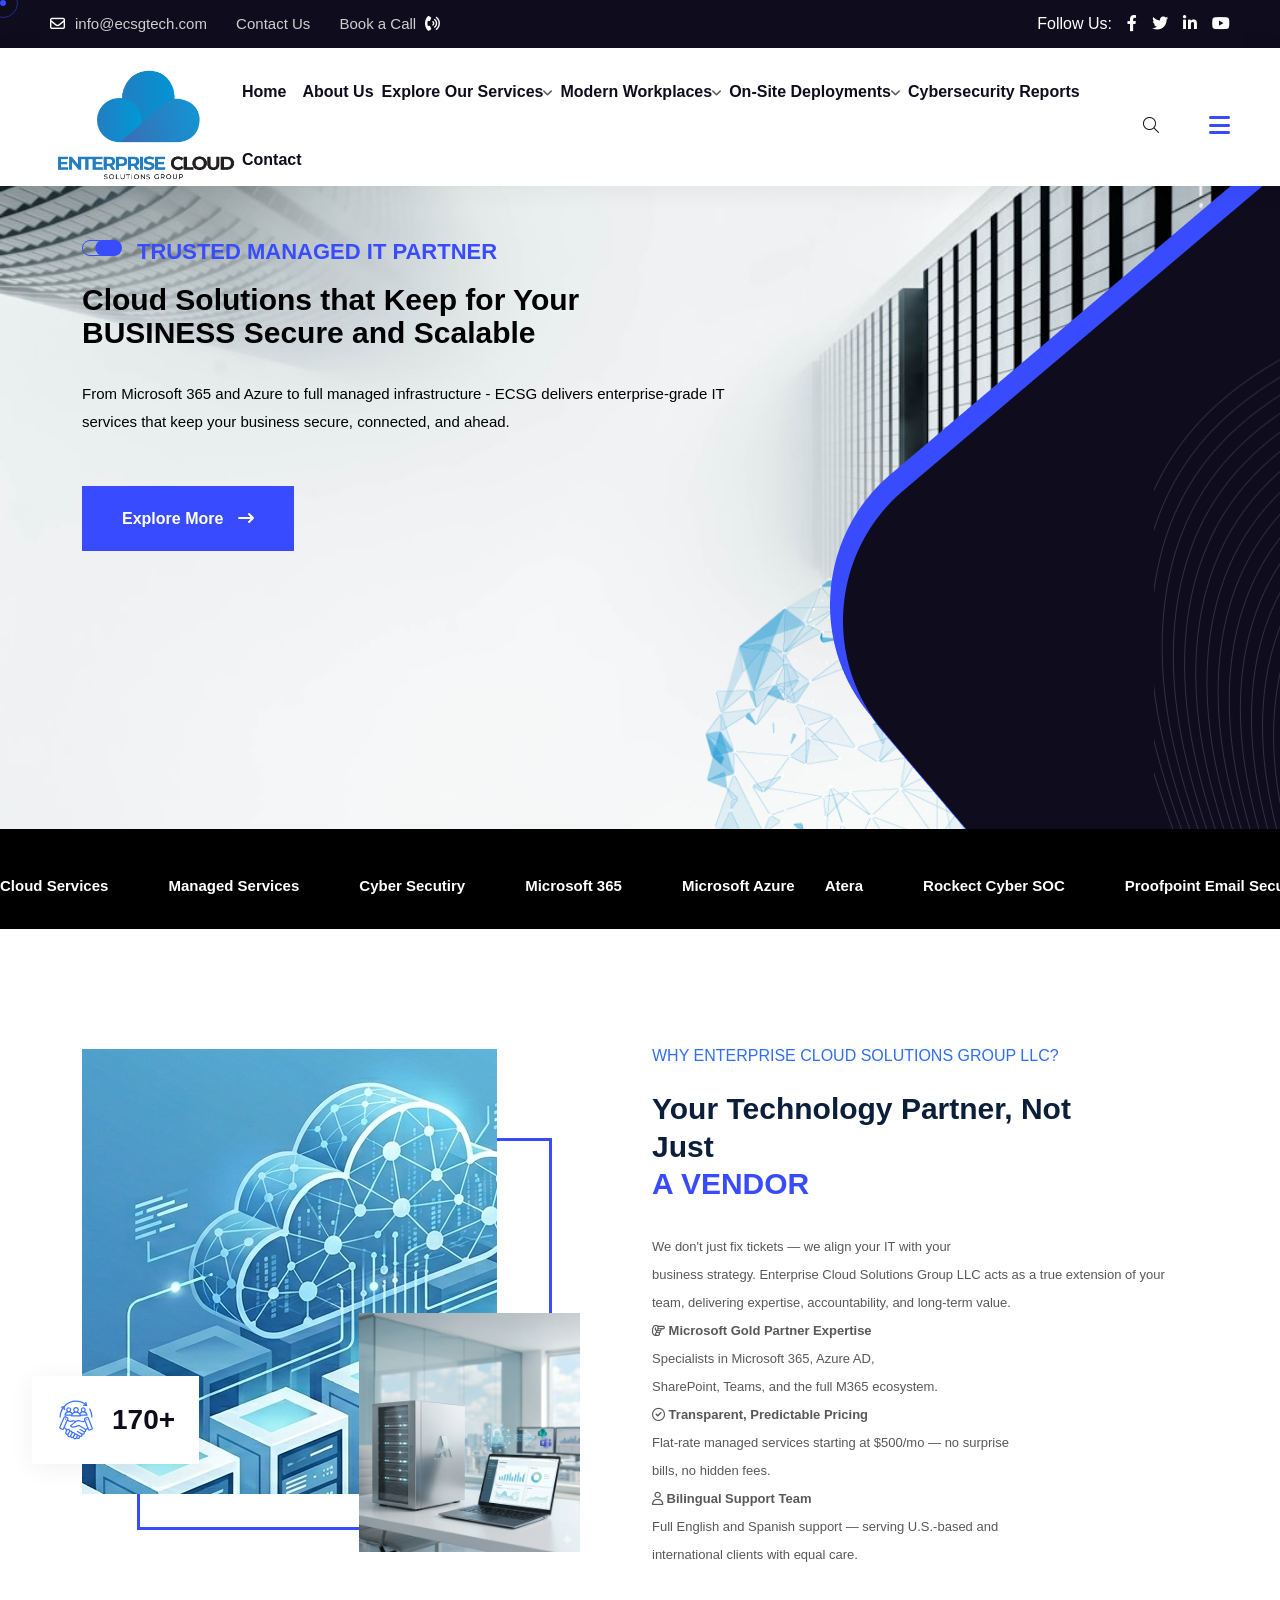
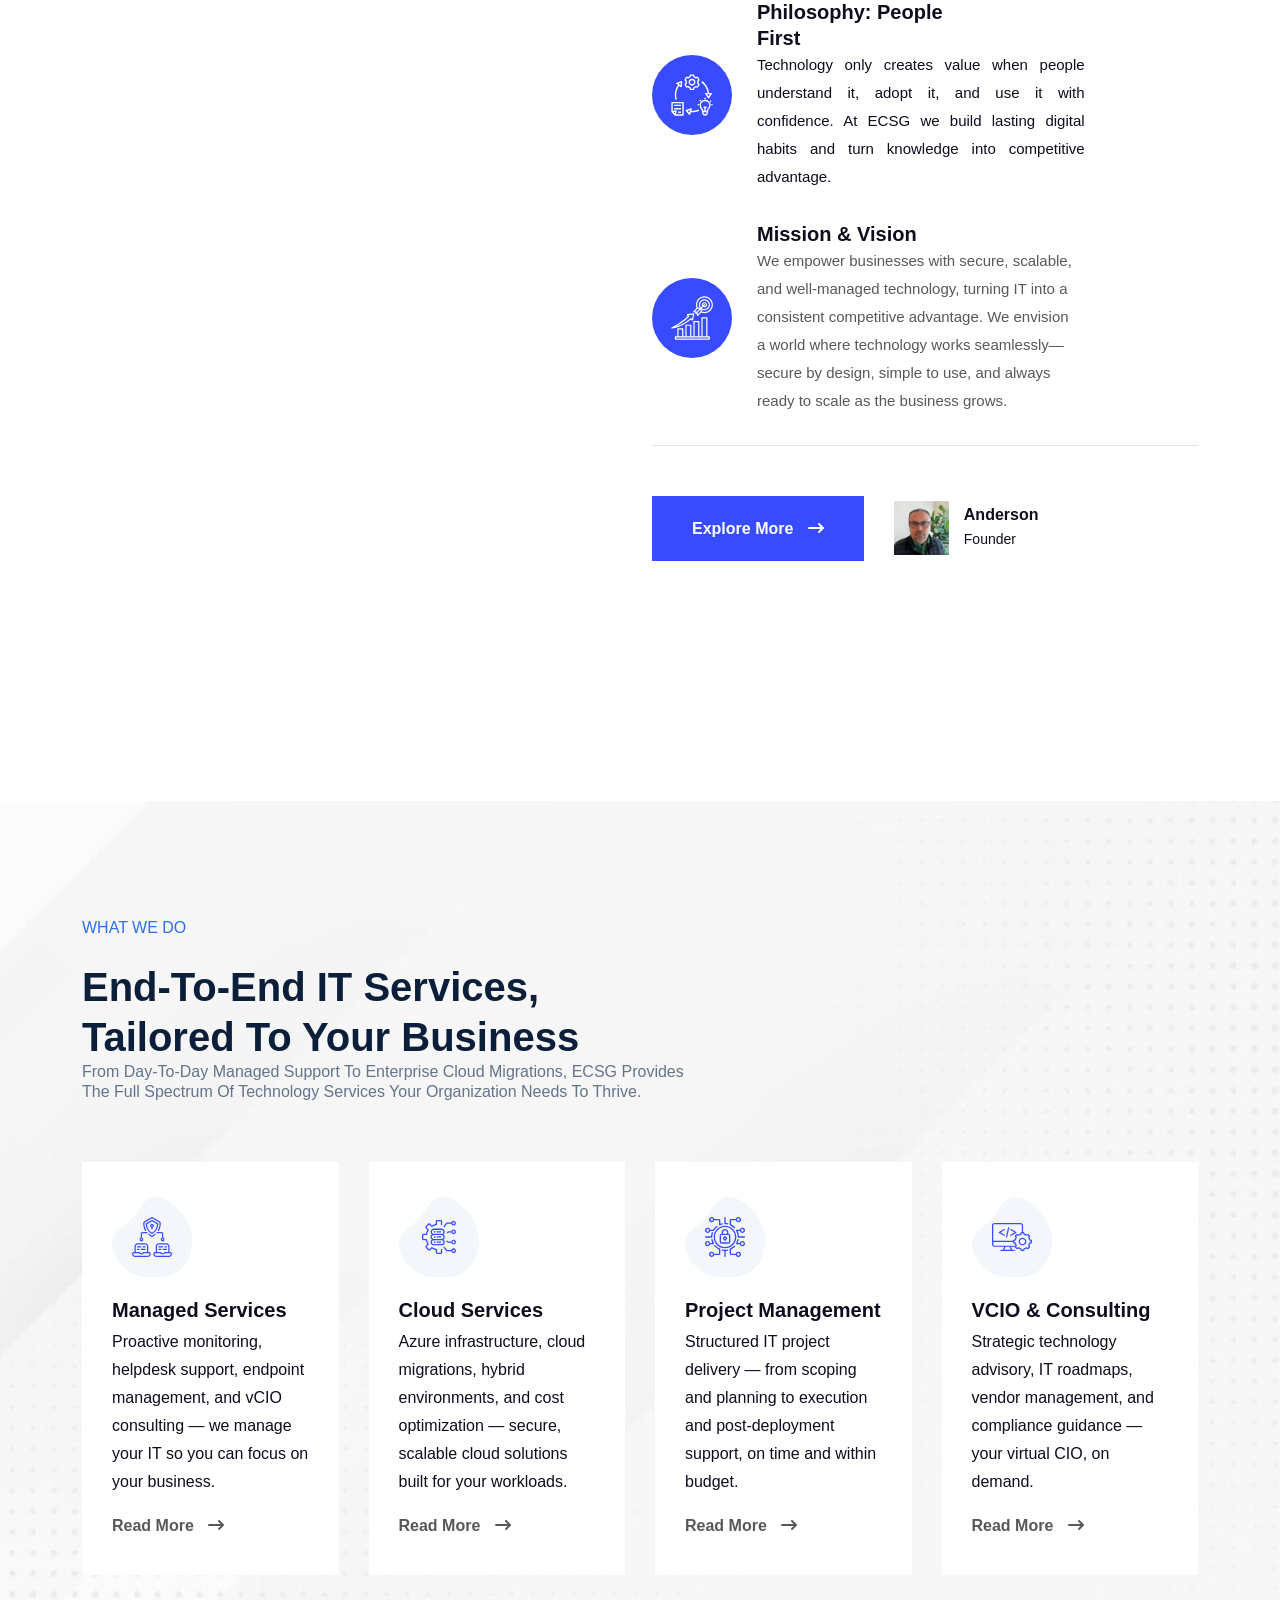
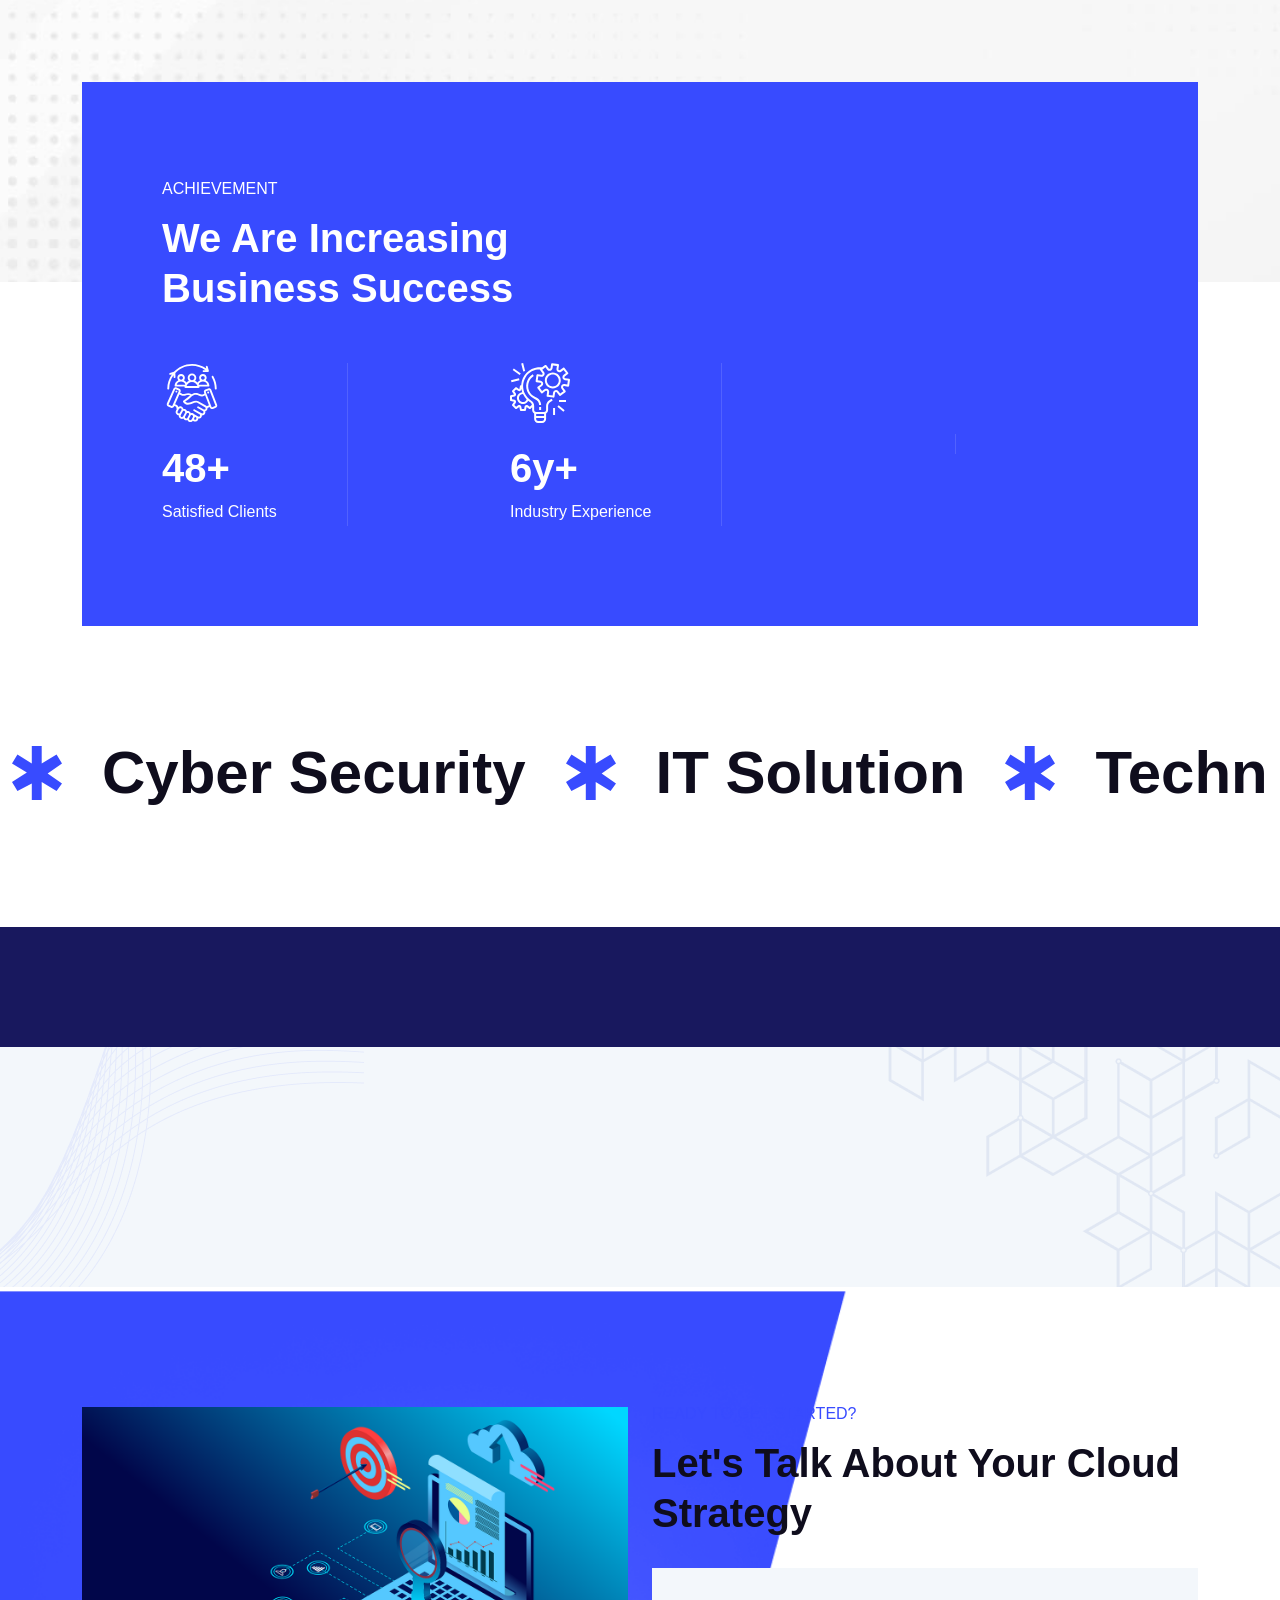
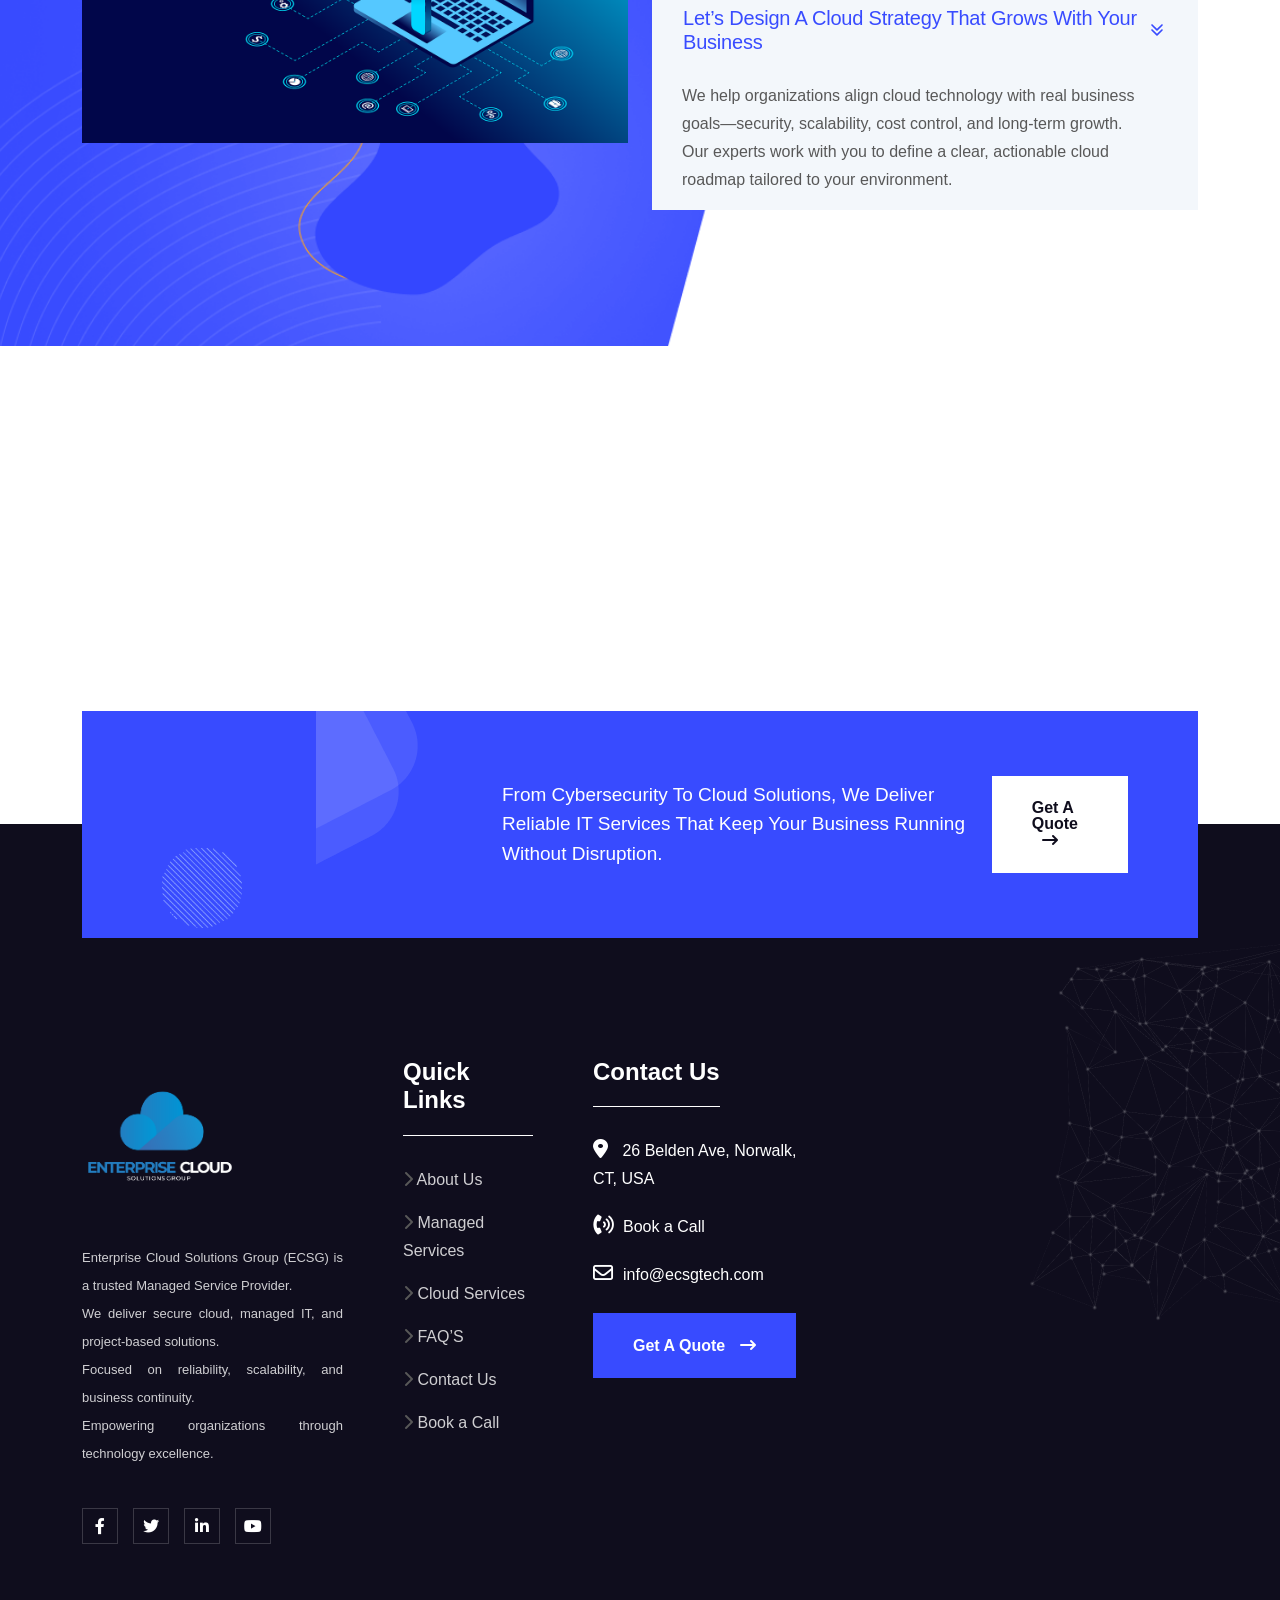
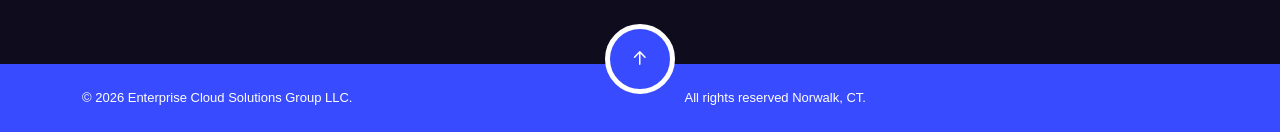
==== commit 59b507d5: "Update index.html" ====
--- a/index.html
+++ b/index.html
@@ -1 +1 @@
-<!DOCTYPE html><html data-bs-theme="light" lang="en"><head><meta charset="utf-8"><meta name="viewport" content="width=device-width, initial-scale=1.0, shrink-to-fit=no"><title>enterprise Cloud Solutions Group LLC</title><meta http-equiv="X-UA-Compatible" content="IE=edge"><meta name="author" content="gramentheme"><meta name="description" content="Infotek - IT Solution &amp; Technology HTML Template"><link rel="stylesheet" href="assets/bootstrap/css/bootstrap.min.css"><link rel="stylesheet" href="assets/fonts/fontawesome-all.min.css"><link rel="stylesheet" href="assets/css/styles.min.css"><link rel="stylesheet" href="assets/css/./embed/swiper/swiper.min.min.css"></head><body><div class="mouse-cursor cursor-outer"></div><div class="mouse-cursor cursor-inner"></div><div class="fix-area"><div class="offcanvas__info"><div class="offcanvas__wrapper"><div class="offcanvas__content"><div class="d-flex justify-content-between align-items-center mb-5 offcanvas__top"><div class="offcanvas__logo"><a href="index3.html"><img src="assets/img/logo/black-logo.svg" alt="logo-img"></a></div><div class="offcanvas__close"><button><i class="fas fa-times"></i></button></div></div><p class="d-none d-lg-block text">                            Enterprise Cloud Solutions Group (ECSG) helps businesses design, secure, and manage modern cloud environments. We specialize in Microsoft 365, cloud strategy, managed IT services, and cybersecurity—delivering scalable, secure, and cost‑effective solutions aligned with real business goals.                        </p><div class="mb-3 mobile-menu fix"></div><div class="offcanvas__contact"><h4>Contact Info</h4><ul><li class="d-flex align-items-center"><div class="offcanvas__contact-icon"><i class="fal fa-map-marker-alt"></i></div><div class="offcanvas__contact-text"><a target="_blank" href="#">26 Belden Ave. Norwalk, CT.</a></div></li><li class="d-flex align-items-center"><div class="offcanvas__contact-icon mr-15"><i class="fal fa-envelope"></i></div><div class="offcanvas__contact-text"><a href="mailto:infoecsgtech.com"><span class="mailto:info@ecsgtech.com">info@ecsgtech.com</span></a></div></li><li class="d-flex align-items-center"><div class="offcanvas__contact-icon mr-15"><i class="fal fa-clock"></i></div><div class="offcanvas__contact-text"><a target="_blank" href="#">Mod-friday, 09am -05pm</a></div></li><li class="d-flex align-items-center"><div class="offcanvas__contact-icon mr-15"><i class="far fa-phone"></i></div><div class="offcanvas__contact-text"><a href="tel:+11002345909">+11002345909</a></div></li></ul><div class="mt-4 header-button"><a class="text-center theme-btn" href="ecsgcontact_sales.html"><span>get A Quote<i class="fa-solid fa-arrow-right-long"></i></span></a></div><div class="d-flex align-items-center social-icon"><a href="#"><i class="fab fa-facebook-f"></i></a><a href="#"><i class="fab fa-twitter"></i></a><a href="#"><i class="fab fa-youtube"></i></a><a href="#"><i class="fab fa-linkedin-in"></i></a></div></div></div></div></div></div><div class="offcanvas__overlay"></div><header><div class="header-top-section fix"><div class="container-fluid"><div class="header-top-wrapper"><ul class="contact-list"><li><i class="far fa-envelope"></i><a href="mailto:info@ecsgtech.com" class="link">info@ecsgtech.com</a></li><li><a href="ecsgcontact_sales.html">&nbsp;Contact Us</a></li><li><a href="https://calendly.com/a-rivero-ecsgtech/book-a-call">&nbsp;Book a Call</a>&nbsp;&nbsp;<i class="fa-solid fa-phone-volume"></i></li></ul><div class="top-right"><div class="d-flex align-items-center social-icon"><span>Follow Us:</span><a href="#"><i class="fab fa-facebook-f"></i></a><a href="https://www.facebook.com/share/1CWQ4DHRRg/?mibextid=wwXIfr"><i class="fab fa-twitter"></i></a><a href="#"><i class="fa-brands fa-linkedin-in"></i></a><a href="#"><i class="fa-brands fa-youtube"></i></a></div></div></div></div></div><div id="header-sticky" class="header-1" style="height: 138px;"><div class="container-fluid"><div class="ms-0 ps-0 me-0 pe-0 mega-menu-wrapper"><div class="header-main style-2"><div class="header-left"><div class="logo"><a href="index.html" class="header-logo"><img class="ms-0" src="assets/img/logo/logo1_black.png" alt="logo-img" style="width: 192px;"></a></div></div><div class="d-flex justify-content-end align-items-center header-right"><div class="mean__menu-wrapper"><div class="main-menu"><nav id="mobile-menu"><ul><li class="me-3 has-dropdown active menu-thumb" style="font-size: 12px;"><a href="index.html">                                                    Home                                                     </a></li><li class="me-2" style="font-size: 12px;"><a href="ECSG_About.html">About Us</a></li><li class="me-2" style="font-size: 12px;"><a href="news.html">Explore our Services</a><i class="fas fa-angle-down"></i><ul class="submenu"><li><a href="vCIO-services.html">vCIO and Consulting</a></li><li><a href="managed-services.html">Managed Services</a></li><li><a href="cloud-services.html">Cloud Services</a></li><li><a href="ECSG_Planes_M365.html">Microsoft 365</a></li><li><a href="ECSG_Azure.html">Microsoft Azure</a></li><li><a href="ECSG_Planes_DisWebv.html">Web Design</a></li><li><a href="cybersecurity-training.html">Cybersecurity Trainings</a></li><li><a href="rmm.html">Remote Monitoring RMM</a></li></ul></li><li class="me-2" style="font-size: 12px;"><a href="news.html">Modern Workplaces</a><i class="fas fa-angle-down"></i><ul class="submenu"><li><a href="ECSG_Azure_CloudAdoption.html">Azure Cloud Adoptions</a></li><li><a href="ECSG_M365_ModernAdoption.html">Microsoft 365</a></li><li><a href="ECSG_Outlook_UnifiedCommunication.html">Outlook 365</a></li><li><a href="ECSG_SharePoint_Intranet.html">SharePoint 365 INTRANETs</a></li><li><a href="ECSG_Teams_ModernWork.html">Team 365&nbsp;Modern Work</a></li><li><a href="ECSG_Training_Programs.html">IT Trainings</a></li></ul></li><li class="me-2" style="font-size: 12px;"><a href="news.html">On-Site Deployments</a><i class="fas fa-angle-down"></i><ul class="submenu"><li><a href="netwoks-installation.html">Networks Installations</a></li><li><a href="camera-installation.html">Cameras Installations</a></li></ul></li><li class="me-2" style="font-size: 12px;"><a href="ECSG_CyberSecurity_Report_2024.html">Cybersecurity Reports</a></li><li class="me-2" style="font-size: 12px;"><a href="ecsgcontact_sales.html">Contact</a></li></ul></nav></div></div><a href="#0" class="search-trigger search-icon"><i class="fal fa-search"></i></a><div class="header-button"><a href="ecsgcontact_sales.html" class="theme-btn"><span>                                            get A Quote                                            <i class="fa-solid fa-arrow-right-long"></i></span></a></div><div class="d-xl-block my-auto header__hamburger"><div class="sidebar__toggle"><i class="fas fa-bars"></i></div></div></div></div></div></div></div></header><div class="search-wrap"><div class="search-inner"><i class="fas fa-times search-close" id="search-close"></i><div class="search-cell"><form method="get"><div class="search-field-holder"><input type="search" class="main-search-input" placeholder="Search..."></div></form></div></div></div><section class="hero-section fix hero-1 bg-cover" style="background: url(&quot;assets/img/photo-1490093158370-1a6be674437b.jpg&quot;) center / cover no-repeat;height: 643px;"><div class="text-transparent"><h2>Technology</h2></div><div class="line-shape"></div><div class="dot-shape"></div><div class="frame-shape"></div><div class="mask-shape wow fadeInRight" data-wow-delay=".7s"><img src="assets/img/hero/mask-shape.png" alt="shape-img"></div><div class="container" style="height: 720px;"><div class="row align-items-center g-4"><div class="col-lg-8"><div class="text-start hero-content"><h6 class="wow fadeInUp" data-wow-delay=".2s" style="color: var(--theme);font-size: 22px;">Trusted managed it partner</h6><h1 class="text-start me-0 pe-8 wow fadeInUp" data-wow-delay=".4s" style="font-size: 30px;color: var(--black);">                                Cloud Solutions that Keep for Your BUSINESS&nbsp;Secure and Scalable</h1><p class="text-start pe-6 wow fadeInUp" data-wow-delay=".6s" style="color: var(--black);font-size: 15px;">From Microsoft 365 and Azure to full managed infrastructure - ECSG delivers enterprise-grade IT services that keep your business secure, connected, and ahead.</p><div class="hero-button"><a href="https://www.ecsgtechdev.com/ECSG_About.html" class="theme-btn wow fadeInUp" data-wow-delay=".8s">                                    Explore More                                    <i class="fa-solid fa-arrow-right-long"></i></a><span class="button-text wow fadeInUp" data-wow-delay=".9s"></span></div></div></div><div class="col-lg-4"><div class="hero-image wow fadeInUp" data-wow-delay=".4s"></div></div></div></div></section><div class="marque-section" style="background: var(--black);"><div class="marquee-wrapper text-slider" style="background: var(--black);"><div class="marquee-inner to-left"><ul class="d-flex marqee-list" style="background: var(--black);"><li class="marquee-item" style="background: var(--black);"><span class="text-slider" style="font-size: 15px;">Cloud Services</span><span class="text-slider"></span><span class="text-slider" style="font-size: 15px;">Managed Services</span><span class="text-slider"></span><span class="text-slider" style="font-size: 15px;">Cyber Secutiry</span><span class="text-slider"></span><span class="text-slider" style="font-size: 15px;">Microsoft 365</span><span class="text-slider"></span><span class="text-slider" style="font-size: 15px;">Microsoft Azure</span><span class="text-slider" style="font-size: 15px;">Atera</span><span class="text-slider"></span><span class="text-slider" style="font-size: 15px;">Rockect Cyber SOC</span><span class="text-slider"></span><span class="text-slider" style="font-size: 15px;">Proofpoint Email Security</span><span class="text-slider"></span><span class="text-slider" style="font-size: 15px;">SentinelONE EDR</span><span class="text-slider"></span><span class="text-slider" style="font-size: 15px;">DefensX DNS Filtering</span><span class="text-slider"></span><span class="text-slider" style="font-size: 15px;">Web Design</span><span class="text-slider"></span><span class="text-slider" style="font-size: 15px;">IT Training</span><span class="text-slider"></span><span class="text-slider" style="font-size: 15px;">vCIO Consulting</span><span class="text-slider"></span><span class="text-slider" style="font-size: 15px;">BullPhish ID</span><span class="text-slider"></span><span class="text-slider" style="font-size: 15px;">Microsoft Intune</span><span class="text-slider"></span><span class="text-slider" style="font-size: 15px;">Backup &amp; DR</span><span class="text-slider"></span></li></ul></div></div></div><section class="about-section section-padding fix"><div class="container"><div class="about-wrapper"><div class="row"><div class="col-lg-6"><div class="about-image-items"><div class="counter-shape float-bob-y"><div class="icon"><img src="assets/img/about/icon-1.svg" alt="icon-img"></div><div class="content"><h3><span class="count">561</span>+</h3></div></div><div class="video-box"></div><div class="about-image-1 bg-cover wow fadeInLeft" data-wow-delay=".3s" style="background: url(&quot;assets/img/about/unnamed2.png&quot;);"><div class="about-image-2 wow fadeInUp" data-wow-delay=".5s"><img src="assets/img/about/unnamed1.jpg" alt="about-img" style="width: 221px;"></div></div></div></div><div class="col-lg-6 mt-4 mt-lg-0"><div class="about-content"><div class="section-title"><span class="wow fadeInUp" style="font-weight: bold;"><strong><span style="color: rgb(47, 111, 237);">Why enterprise cloud solutions group llc?</span></strong></span><h2 class="pe-6 wow fadeInUp" data-wow-delay=".3s" style="font-size: 30px;"><span style="color: rgb(11, 31, 58);">Your Technology Partner, Not Just</span><span>a VENDOR</span></h2></div><p class="mt-3 mt-md-0 wow fadeInUp" data-wow-delay=".5s" style="font-size: 13px;">We don't just fix tickets — we align your IT with your<br> business strategy. Enterprise Cloud Solutions Group LLC acts as a true extension of your team, delivering&nbsp;expertise, accountability, and long-term value.<br><i class="far fa-hand-point-right"></i><strong>&nbsp;Microsoft Gold Partner Expertise</strong><br>Specialists in Microsoft 365, Azure AD,<br> SharePoint, Teams, and the full M365 ecosystem.<br><i class="far fa-check-circle"></i><strong>&nbsp;Transparent, Predictable Pricing</strong><br>Flat-rate managed services starting at $500/mo — no surprise<br> bills, no hidden fees.<br><i class="far fa-user"></i><strong>&nbsp;Bilingual Support Team</strong><br>Full English and Spanish support — serving U.S.-based and<br> international clients with equal care.</p><div class="about-icon-items"><div class="icon-items wow fadeInUp" data-wow-delay=".7s"><div class="icon"><img src="assets/img/about/icon-2.svg" alt="icon-img"></div><div class="content"><h4 style="background: var(--body);color: var(--bs-success);"><a href="file:///C:/Users/AndersonRivero/AppData/Local/Programs/bstudio/resources/app.asar/app/ECSG_MSP_Adoption_Training.html"><strong>Philosophy:&nbsp;People</strong></a><br><a href="file:///C:/Users/AndersonRivero/AppData/Local/Programs/bstudio/resources/app.asar/app/ECSG_MSP_Adoption_Training.html"><strong> First</strong></a></h4><p style="font-size: 15px;text-align: justify;"><a href="ECSG_MSP_Adoption_Training.html">Technology only creates value when people understand it,&nbsp;adopt it, and use it with confidence. At ECSG we build lasting digital habits&nbsp;and turn knowledge into competitive advantage.</a></p></div></div><div class="icon-items wow fadeInUp" data-wow-delay=".9s"><div class="icon"><img src="assets/img/about/icon-3.svg" alt="icon-img"></div><div class="content"><h4><a href="ECSG_About.html#mission">Mission &amp; Vision</a></h4><p style="font-size: 15px;">We empower businesses with secure, scalable, and well‑managed&nbsp;technology, turning IT into a consistent competitive advantage. We envision a&nbsp;world where technology works seamlessly—secure by design, simple to use, and&nbsp;always ready to scale as the business grows.</p></div></div></div><div class="about-author"><div class="about-button wow fadeInUp" data-wow-delay=".5s"><a href="ceo.html" class="theme-btn">                                            Explore More                                            <i class="fa-solid fa-arrow-right-long"></i></a></div><div class="author-image wow fadeInUp" data-wow-delay=".7s"><img src="assets/img/anderson%20welcome.png" alt="author-img" style="width: 55px;"><div class="content"><h6><a href="ceo.html">Anderson</a></h6><p><a href="ceo.html">Founder</a></p></div></div></div></div></div></div></div></div></section><div class="pt-0 brand-section fix section-padding"></div><section class="service-section fix section-padding bg-cover" style="background-image:url('assets/img/service/service-bg.jpg');"><div class="container"><div class="section-title-area"><div class="section-title"><span class="wow fadeInUp"><strong><span style="color: rgb(47, 111, 237);">What We Do</span></strong></span><h2 class="wow fadeInUp" data-wow-delay=".3s"><strong><span style="color: rgb(11, 31, 58);">End-to-End IT Services,</span></strong><br><strong><span style="color: rgb(11, 31, 58);">Tailored to Your Business</span></strong></h2><h2 class="me-0 pe-10 wow fadeInUp" data-wow-delay=".3s" style="font-size: 16px;width: 800px;"><span style="font-weight: normal !important; color: rgb(100, 116, 139);">From day-to-day managed support to enterprise cloud migrations, ECSG provides the full spectrum of technology services your organization needs to thrive.</span></h2></div><div class="array-button"><button class="array-prev"><i class="fal fa-arrow-right"></i></button><button class="array-next"><i class="fal fa-arrow-left"></i></button></div></div><div class="service-wrapper"><div class="swiper service-slider" data-bss-swiper="{&quot;direction&quot;:&quot;horizontal&quot;,&quot;effect&quot;:&quot;slide&quot;}"><div class="swiper-wrapper"><div class="swiper-slide"><div class="service-box-items"><div class="icon"><img alt="icon-img" src="assets/img/service/icon/s-icon-1.svg"></div><div class="content"><h4><a href="managed-services.html">Managed Services</a></h4><p><a href="managed-services.html">Proactive monitoring, helpdesk support, endpoint management, and vCIO consulting — we manage your IT so you can focus on your business.</a></p><a class="mt-3 theme-btn-2" href="managed-services.html">                                            read More                                            <i class="fa-solid fa-arrow-right-long"></i></a></div></div></div><div class="swiper-slide"><div class="service-box-items"><div class="icon"><img alt="icon-img" src="assets/img/service/icon/s-icon-2.svg"></div><div class="content"><h4><a href="cloud-services.html">Cloud Services</a></h4><p><a href="cloud-services.html">                                            Azure infrastructure, cloud migrations, hybrid environments, and cost optimization — secure, scalable cloud solutions built for your workloads.                                        </a></p><a class="mt-3 theme-btn-2" href="cloud-services.html">                                            read More                                            <i class="fa-solid fa-arrow-right-long"></i></a></div></div></div><div class="swiper-slide"><div class="service-box-items"><div class="icon"><img alt="icon-img" src="assets/img/service/icon/s-icon-3.svg"></div><div class="content"><h4><a href="project-management.html">Project Management</a></h4><p><a href="project-management.html">Structured IT project delivery — from scoping and planning to execution and post-deployment support, on time and within budget.</a></p><a class="mt-3 theme-btn-2" href="project-management.html">                                            read More                                            <i class="fa-solid fa-arrow-right-long"></i></a></div></div></div><div class="swiper-slide"><div class="service-box-items"><div class="icon"><img alt="icon-img" src="assets/img/service/icon/s-icon-4.svg"></div><div class="content"><h4><a href="vCIO-services.html">vCIO &amp; Consulting</a></h4><p><a href="vCIO-services.html">Strategic technology advisory, IT roadmaps, vendor management, and compliance guidance — your virtual CIO, on demand.</a></p><a class="mt-3 theme-btn-2" href="vCIO-services.html">                                            read More                                            <i class="fa-solid fa-arrow-right-long"></i></a></div></div></div></div></div></div></div></section><section class="pt-0 achievement-section fix section-padding"><div class="container"><div class="achievement-wrapper"><div class="mb-0 section-title"><span class="text-white wow fadeInUp">achievement</span><h2 class="text-white wow fadeInUp" data-wow-delay=".3s">                            We Are Increasing <br> Business Success                        </h2></div><div class="counter-area"><div class="counter-items wow fadeInUp" data-wow-delay=".3s"><div class="icon"><img src="assets/img/achievement-icon/01.svg" alt="icon-img"></div><div class="content"><h2><span class="count">200</span>+</h2><p>Satisfied Clients</p></div></div><div class="counter-items wow fadeInUp" data-wow-delay=".5s"><div class="icon"><img src="assets/img/achievement-icon/02.svg" alt="icon-img"></div><div class="content"><h2><span class="count">27</span>y+</h2><p>Industry Experience</p></div></div><div class="counter-items wow fadeInUp" data-wow-delay=".7s"><div class="icon"></div><div class="content"></div></div><div class="counter-items wow fadeInUp" data-wow-delay=".9s"><div class="icon"></div><div class="content"></div></div></div></div></div></section><div class="marque-section"><div class="container-fluid"><div class="marquee-wrapper style-2 text-slider"><div class="marquee-inner to-left"><ul class="d-flex marqee-list"><li class="marquee-item style-2"><span class="text-slider"><img src="assets/img/asterisk.svg" alt="img"></span><span class="text-slider text-style">Cyber Security</span><span class="text-slider"><img src="assets/img/asterisk.svg" alt="img"></span><span class="text-slider text-style">IT Solution</span><span class="text-slider"><img src="assets/img/asterisk.svg" alt="img"></span><span class="text-slider text-style">Technology</span><span class="text-slider"><img src="assets/img/asterisk.svg" alt="img"></span><span class="text-slider text-style">Data Security</span><span class="text-slider"><img src="assets/img/asterisk.svg" alt="img"></span><span class="text-slider text-style">Cyber Security</span><span class="text-slider"><img src="assets/img/asterisk.svg" alt="img"></span><span class="text-slider text-style">IT Solution</span><span class="text-slider"><img src="assets/img/asterisk.svg" alt="img"></span><span class="text-slider text-style">Technology</span><span class="text-slider"><img src="assets/img/asterisk.svg" alt="img"></span><span class="text-slider text-style">Data Security</span><span class="text-slider"><img src="assets/img/asterisk.svg" alt="img"></span><span class="text-slider text-style">Cyber Security</span><span class="text-slider"><img src="assets/img/asterisk.svg" alt="img"></span><span class="text-slider text-style">IT Solution</span><span class="text-slider"><img src="assets/img/asterisk.svg" alt="img"></span><span class="text-slider text-style">Technology</span><span class="text-slider"><img src="assets/img/asterisk.svg" alt="img"></span><span class="text-slider text-style">Data Security</span></li></ul></div></div></div></div><section class="testimonial-section section-padding fix"></section><section class="pricing-section section-bg fix section-padding"><div class="left-shape"><img src="assets/img/pricing-left-shape.png" alt="shape-img"></div><div class="right-shape"><img src="assets/img/pricing-right-shape.png" alt="shape-img"></div></section><section class="faq-section fix section-padding"><div class="right-shape"><img src="assets/img/faq/right-shape.png" alt="shape-img"></div><div class="faq-shape-box"><div class="faq-shape"><img src="assets/img/faq/shape.png" alt="shape-img"></div></div><div class="container"><div class="faq-wrapper"><div class="row g-4"><div class="col-lg-6 wow fadeInUp" data-wow-delay=".4s"><div class="faq-image"><img alt="faq-img" src="assets/img/g15ba9068871080fa1db7af54d919c6805008c96e19ceba9eb8f8595f4494e5072aa7d66e9dcc00e9ed54215ea2abfea2ed69c212809b1e1e17fadd8536019319_640.png"></div></div><div class="col-lg-6"><div class="faq-content"><div class="section-title"><span class="wow fadeInUp">READY TO GET STARTED?</span><h2 class="wow fadeInUp" data-wow-delay=".3s"><strong>Let's Talk About Your Cloud Strategy</strong></h2></div><div class="mt-4 mt-md-0 faq-accordion"><div class="accordion" role="tablist" id="accordion"><div class="accordion-item mb-3 wow fadeInUp" data-wow-delay=".3s"><h5 class="accordion-header" role="tab"><button class="accordion-button" type="button" data-bs-toggle="collapse" data-bs-target="#faq1" aria-expanded="true" aria-controls="faq1"><br><br><br><span style="font-weight: normal !important;">Let’s Design a Cloud Strategy That Grows With Your Business</span><br><br></button></h5><div class="accordion-collapse collapse show item-1" role="tabpanel" data-bs-parent="#accordion" id="faq1"><div class="accordion-body"><span>We help organizations align cloud technology with real&nbsp;business goals—security, scalability, cost control, and long‑term growth. Our&nbsp;experts work with you to define a clear, actionable cloud roadmap tailored to&nbsp;your environment.</span></div></div></div></div></div></div></div></div></div></div></section><section class="news-section section-padding fix"></section><section class="cta-section"><div class="container"><div class="cta-wrapper"><div class="mask-shape"><img src="assets/img/cta-mask.png" alt="shape-img"></div><div class="circle-shape"><img src="assets/img/circle.png" alt="shape-img"></div><div class="cta-image wow fadeInUp" data-wow-delay=".3s"></div><div class="cta-items"><h3 class="wow fadeInUp" data-wow-delay=".5s" style="font-size: 19px;"><span style="font-weight: normal !important;">From cybersecurity to cloud solutions, we deliver reliable IT services that keep your business running without disruption.</span></h3><a class="bg-white theme-btn wow fadeInUp" href="https://www.ecsgtechdev.com/ecsgcontact_sales.html" data-wow-delay=".7s">                            get A Quote                            <i class="fa-solid fa-arrow-right-long"></i></a></div></div></div></section><footer class="footer-section"><div class="footer-widgets-wrapper footer-bg"><div class="shape-1"></div><div class="shape-2"><img src="assets/img/footer-shape-2.png" alt="shape-img"></div><div class="container"><div class="row"><div class="col-md-6 col-lg-4 col-xl-3 wow fadeInUp" data-wow-delay=".3s"><div class="single-footer-widget"><div class="widget-head"><a href="index3.html"><img src="assets/img/logo/logo1_white.png" alt="logo-img" style="width: 156px;"></a></div><div class="footer-content"><p style="font-size: 13px;text-align: justify;">Enterprise Cloud Solutions Group (ECSG) is a trusted Managed Service Provider.<br>We deliver secure cloud, managed IT, and project-based solutions.<br>Focused on reliability, scalability, and business continuity.<br>Empowering organizations through technology excellence.</p><div class="d-flex align-items-center social-icon"><a href="https://www.facebook.com/share/1E9UGxzHoG/?mibextid=wwXIfr"><i class="fab fa-facebook-f"></i></a><a href="#"><i class="fab fa-twitter"></i></a><a href="#"><i class="fa-brands fa-linkedin-in"></i></a><a href="#"><i class="fa-brands fa-youtube"></i></a></div></div></div></div><div class="col-md-6 col-lg-4 col-xl-2 ps-lg-5 wow fadeInUp" data-wow-delay=".5s"><div class="single-footer-widget"><div class="widget-head"><h3>Quick Links</h3></div><ul class="list-area"><li><i class="fa-solid fa-chevron-right"></i><a href="about.html">&nbsp;</a><a href="https://www.ecsgtechdev.com/ECSG_About.html">About Us</a></li><li><i class="fa-solid fa-chevron-right"></i><a href="service.html">                                            </a><a href="https://www.ecsgtechdev.com/managed-services.html">Managed Services                                        </a></li><li><i class="fa-solid fa-chevron-right"></i><a href="news.html">&nbsp;</a><a href="https://www.ecsgtechdev.com/cloud-services.html">Cloud Services</a></li><li><i class="fa-solid fa-chevron-right"></i><a href="faq.html">                                            FAQ’S                                        </a></li><li><i class="fa-solid fa-chevron-right"></i><a href="contact.html">                                            </a><a href="https://www.ecsgtechdev.com/ecsgcontact_sales.html">Contact Us                                        </a></li><li><i class="fa-solid fa-chevron-right"></i><a href="contact.html"> </a><a href="https://calendly.com/a-rivero-ecsgtech/book-a-call">Book a Call</a></li></ul></div></div><div class="col-md-6 col-lg-4 col-xl-3 ps-xl-5 wow fadeInUp" data-wow-delay=".9s"><div class="single-footer-widget"><div class="widget-head"><h3>Contact Us</h3></div><div class="footer-content"><ul class="contact-info"><li><i class="fas fa-map-marker-alt"></i>                                            26 Belden Ave, Norwalk, CT, USA                                        </li><li><i class="fa-solid fa-phone-volume"></i><a href="https://calendly.com/a-rivero-ecsgtech/book-a-call?month=2026-04">Book a Call</a></li><li><i class="fa-regular fa-envelope"></i><a href="mailto:infotech@gmail.com">info@ecsgtech.com</a></li></ul><a class="mt-4 theme-btn hover-white" href="https://www.ecsgtechdev.com/ecsgcontact_sales.html">                                        get A Quote                                        <i class="fa-solid fa-arrow-right-long"></i></a></div></div></div></div></div></div><div class="footer-bottom"><div class="container"><div class="d-flex justify-content-between align-items-center footer-wrapper"><p class="wow fadeInLeft color-2" data-wow-delay=".3s" style="font-size: 13px;">© 2026 Enterprise Cloud Solutions Group LLC.&nbsp;</p><p class="wow fadeInLeft color-2" data-wow-delay=".3s" style="font-size: 13px;">All rights reserved Norwalk, CT.&nbsp;</p><ul class="footer-menu wow fadeInRight" data-wow-delay=".5s"></ul></div></div><a id="scrollUp" href="#" class="scroll-icon"><i class="far fa-arrow-up"></i></a></div></footer><script src="assets/bootstrap/js/bootstrap.min.js"></script><script src="assets/js/script.min.js"></script><script src="assets/js/./embed/swiper/swiper.min.min.js"></script></body></html>
+<!DOCTYPE html><html data-bs-theme="light" lang="en"><head><meta charset="utf-8"><meta name="viewport" content="width=device-width, initial-scale=1.0, shrink-to-fit=no"><title>enterprise Cloud Solutions Group LLC</title><meta http-equiv="X-UA-Compatible" content="IE=edge"><meta name="author" content="gramentheme"><meta name="description" content="Infotek - IT Solution &amp; Technology HTML Template"><link rel="stylesheet" href="assets/bootstrap/css/bootstrap.min.css"><link rel="stylesheet" href="assets/fonts/fontawesome-all.min.css"><link rel="stylesheet" href="assets/css/styles.min.css"><link rel="stylesheet" href="assets/css/./embed/swiper/swiper.min.min.css"></head><body><div class="mouse-cursor cursor-outer"></div><div class="mouse-cursor cursor-inner"></div><div class="fix-area"><div class="offcanvas__info"><div class="offcanvas__wrapper"><div class="offcanvas__content"><div class="d-flex justify-content-between align-items-center mb-5 offcanvas__top"><div class="offcanvas__logo"><a href="index3.html"><img src="assets/img/logo/black-logo.svg" alt="logo-img"></a></div><div class="offcanvas__close"><button><i class="fas fa-times"></i></button></div></div><p class="d-none d-lg-block text">                            Enterprise Cloud Solutions Group (ECSG) helps businesses design, secure, and manage modern cloud environments. We specialize in Microsoft 365, cloud strategy, managed IT services, and cybersecurity—delivering scalable, secure, and cost‑effective solutions aligned with real business goals.                        </p><div class="mb-3 mobile-menu fix"></div><div class="offcanvas__contact"><h4>Contact Info</h4><ul><li class="d-flex align-items-center"><div class="offcanvas__contact-icon"><i class="fal fa-map-marker-alt"></i></div><div class="offcanvas__contact-text"><a target="_blank" href="#">26 Belden Ave. Norwalk, CT.</a></div></li><li class="d-flex align-items-center"><div class="offcanvas__contact-icon mr-15"><i class="fal fa-envelope"></i></div><div class="offcanvas__contact-text"><a href="mailto:infoecsgtech.com"><span class="mailto:info@ecsgtech.com">info@ecsgtech.com</span></a></div></li><li class="d-flex align-items-center"><div class="offcanvas__contact-icon mr-15"><i class="fal fa-clock"></i></div><div class="offcanvas__contact-text"><a target="_blank" href="#">Mod-friday, 09am -05pm</a></div></li><li class="d-flex align-items-center"><div class="offcanvas__contact-icon mr-15"><i class="far fa-phone"></i></div><div class="offcanvas__contact-text"><a href="https://calendly.com/a-rivero-ecsgtech/book-a-call">&nbsp;Book a Call</a></div></li></ul><div class="mt-4 header-button"><a class="text-center theme-btn" href="ecsgcontact_sales.html"><span>get A Quote<i class="fa-solid fa-arrow-right-long"></i></span></a></div><div class="d-flex align-items-center social-icon"><a href="#"><i class="fab fa-facebook-f"></i></a><a href="#"><i class="fab fa-twitter"></i></a><a href="#"><i class="fab fa-youtube"></i></a><a href="#"><i class="fab fa-linkedin-in"></i></a></div></div></div></div></div></div><div class="offcanvas__overlay"></div><header><div class="header-top-section fix"><div class="container-fluid"><div class="header-top-wrapper"><ul class="contact-list"><li><i class="far fa-envelope"></i><a href="mailto:info@ecsgtech.com" class="link">info@ecsgtech.com</a></li><li><a href="ecsgcontact_sales.html">&nbsp;Contact Us</a></li><li><a href="https://calendly.com/a-rivero-ecsgtech/book-a-call">&nbsp;Book a Call</a>&nbsp;&nbsp;<i class="fa-solid fa-phone-volume"></i></li></ul><div class="top-right"><div class="d-flex align-items-center social-icon"><span>Follow Us:</span><a href="#"><i class="fab fa-facebook-f"></i></a><a href="https://www.facebook.com/share/1CWQ4DHRRg/?mibextid=wwXIfr"><i class="fab fa-twitter"></i></a><a href="#"><i class="fa-brands fa-linkedin-in"></i></a><a href="#"><i class="fa-brands fa-youtube"></i></a></div></div></div></div></div><div id="header-sticky" class="header-1" style="height: 138px;"><div class="container-fluid"><div class="ms-0 ps-0 me-0 pe-0 mega-menu-wrapper"><div class="header-main style-2"><div class="header-left"><div class="logo"><a href="index.html" class="header-logo"><img class="ms-0" src="assets/img/logo/logo1_black.png" alt="logo-img" style="width: 192px;"></a></div></div><div class="d-flex justify-content-end align-items-center header-right"><div class="mean__menu-wrapper"><div class="main-menu"><nav id="mobile-menu"><ul><li class="me-3 has-dropdown active menu-thumb" style="font-size: 12px;"><a href="index.html">                                                    Home                                                     </a></li><li class="me-2" style="font-size: 12px;"><a href="ECSG_About.html">About Us</a></li><li class="me-2" style="font-size: 12px;"><a href="news.html">Explore our Services</a><i class="fas fa-angle-down"></i><ul class="submenu"><li><a href="vCIO-services.html">vCIO and Consulting</a></li><li><a href="managed-services.html">Managed Services</a></li><li><a href="cloud-services.html">Cloud Services</a></li><li><a href="ECSG_Planes_M365.html">Microsoft 365</a></li><li><a href="ECSG_Azure.html">Microsoft Azure</a></li><li><a href="ECSG_Planes_DisWebv.html">Web Design</a></li><li><a href="cybersecurity-training.html">Cybersecurity Trainings</a></li><li><a href="rmm.html">Remote Monitoring RMM</a></li></ul></li><li class="me-2" style="font-size: 12px;"><a href="news.html">Modern Workplaces</a><i class="fas fa-angle-down"></i><ul class="submenu"><li><a href="ECSG_Azure_CloudAdoption.html">Azure Cloud Adoptions</a></li><li><a href="ECSG_M365_ModernAdoption.html">Microsoft 365</a></li><li><a href="ECSG_Outlook_UnifiedCommunication.html">Outlook 365</a></li><li><a href="ECSG_SharePoint_Intranet.html">SharePoint 365 INTRANETs</a></li><li><a href="ECSG_Teams_ModernWork.html">Team 365&nbsp;Modern Work</a></li><li><a href="ECSG_Training_Programs.html">IT Trainings</a></li></ul></li><li class="me-2" style="font-size: 12px;"><a href="news.html">On-Site Deployments</a><i class="fas fa-angle-down"></i><ul class="submenu"><li><a href="netwoks-installation.html">Networks Installations</a></li><li><a href="camera-installation.html">Cameras Installations</a></li></ul></li><li class="me-2" style="font-size: 12px;"><a href="ECSG_CyberSecurity_Report_2024.html">Cybersecurity Reports</a></li><li class="me-2" style="font-size: 12px;"><a href="ecsgcontact_sales.html">Contact</a></li></ul></nav></div></div><a href="#0" class="search-trigger search-icon"><i class="fal fa-search"></i></a><div class="header-button"><a href="ecsgcontact_sales.html" class="theme-btn"><span>                                            get A Quote                                            <i class="fa-solid fa-arrow-right-long"></i></span></a></div><div class="d-xl-block my-auto header__hamburger"><div class="sidebar__toggle"><i class="fas fa-bars"></i></div></div></div></div></div></div></div></header><div class="search-wrap"><div class="search-inner"><i class="fas fa-times search-close" id="search-close"></i><div class="search-cell"><form method="get"><div class="search-field-holder"><input type="search" class="main-search-input" placeholder="Search..."></div></form></div></div></div><section class="hero-section fix hero-1 bg-cover" style="background: url(&quot;assets/img/photo-1490093158370-1a6be674437b.jpg&quot;) center / cover no-repeat;height: 643px;"><div class="text-transparent"><h2>Technology</h2></div><div class="line-shape"></div><div class="dot-shape"></div><div class="frame-shape"></div><div class="mask-shape wow fadeInRight" data-wow-delay=".7s"><img src="assets/img/hero/mask-shape.png" alt="shape-img"></div><div class="container" style="height: 720px;"><div class="row align-items-center g-4"><div class="col-lg-8"><div class="text-start hero-content"><h6 class="wow fadeInUp" data-wow-delay=".2s" style="color: var(--theme);font-size: 22px;">Trusted managed it partner</h6><h1 class="text-start me-0 pe-8 wow fadeInUp" data-wow-delay=".4s" style="font-size: 30px;color: var(--black);">                                Cloud Solutions that Keep for Your BUSINESS&nbsp;Secure and Scalable</h1><p class="text-start pe-6 wow fadeInUp" data-wow-delay=".6s" style="color: var(--black);font-size: 15px;">From Microsoft 365 and Azure to full managed infrastructure - ECSG delivers enterprise-grade IT services that keep your business secure, connected, and ahead.</p><div class="hero-button"><a href="https://www.ecsgtechdev.com/ECSG_About.html" class="theme-btn wow fadeInUp" data-wow-delay=".8s">                                    Explore More                                    <i class="fa-solid fa-arrow-right-long"></i></a><span class="button-text wow fadeInUp" data-wow-delay=".9s"></span></div></div></div><div class="col-lg-4"><div class="hero-image wow fadeInUp" data-wow-delay=".4s"></div></div></div></div></section><div class="marque-section" style="background: var(--black);"><div class="marquee-wrapper text-slider" style="background: var(--black);"><div class="marquee-inner to-left"><ul class="d-flex marqee-list" style="background: var(--black);"><li class="marquee-item" style="background: var(--black);"><span class="text-slider" style="font-size: 15px;">Cloud Services</span><span class="text-slider"></span><span class="text-slider" style="font-size: 15px;">Managed Services</span><span class="text-slider"></span><span class="text-slider" style="font-size: 15px;">Cyber Secutiry</span><span class="text-slider"></span><span class="text-slider" style="font-size: 15px;">Microsoft 365</span><span class="text-slider"></span><span class="text-slider" style="font-size: 15px;">Microsoft Azure</span><span class="text-slider" style="font-size: 15px;">Atera</span><span class="text-slider"></span><span class="text-slider" style="font-size: 15px;">Rockect Cyber SOC</span><span class="text-slider"></span><span class="text-slider" style="font-size: 15px;">Proofpoint Email Security</span><span class="text-slider"></span><span class="text-slider" style="font-size: 15px;">SentinelONE EDR</span><span class="text-slider"></span><span class="text-slider" style="font-size: 15px;">DefensX DNS Filtering</span><span class="text-slider"></span><span class="text-slider" style="font-size: 15px;">Web Design</span><span class="text-slider"></span><span class="text-slider" style="font-size: 15px;">IT Training</span><span class="text-slider"></span><span class="text-slider" style="font-size: 15px;">vCIO Consulting</span><span class="text-slider"></span><span class="text-slider" style="font-size: 15px;">BullPhish ID</span><span class="text-slider"></span><span class="text-slider" style="font-size: 15px;">Microsoft Intune</span><span class="text-slider"></span><span class="text-slider" style="font-size: 15px;">Backup &amp; DR</span><span class="text-slider"></span></li></ul></div></div></div><section class="about-section section-padding fix"><div class="container"><div class="about-wrapper"><div class="row"><div class="col-lg-6"><div class="about-image-items"><div class="counter-shape float-bob-y"><div class="icon"><img src="assets/img/about/icon-1.svg" alt="icon-img"></div><div class="content"><h3><span class="count">561</span>+</h3></div></div><div class="video-box"></div><div class="about-image-1 bg-cover wow fadeInLeft" data-wow-delay=".3s" style="background: url(&quot;assets/img/about/unnamed2.png&quot;);"><div class="about-image-2 wow fadeInUp" data-wow-delay=".5s"><img src="assets/img/about/unnamed1.jpg" alt="about-img" style="width: 221px;"></div></div></div></div><div class="col-lg-6 mt-4 mt-lg-0"><div class="about-content"><div class="section-title"><span class="wow fadeInUp" style="font-weight: bold;"><strong><span style="color: rgb(47, 111, 237);">Why enterprise cloud solutions group llc?</span></strong></span><h2 class="pe-6 wow fadeInUp" data-wow-delay=".3s" style="font-size: 30px;"><span style="color: rgb(11, 31, 58);">Your Technology Partner, Not Just</span><span>a VENDOR</span></h2></div><p class="mt-3 mt-md-0 wow fadeInUp" data-wow-delay=".5s" style="font-size: 13px;">We don't just fix tickets — we align your IT with your<br> business strategy. Enterprise Cloud Solutions Group LLC acts as a true extension of your team, delivering&nbsp;expertise, accountability, and long-term value.<br><i class="far fa-hand-point-right"></i><strong>&nbsp;Microsoft Gold Partner Expertise</strong><br>Specialists in Microsoft 365, Azure AD,<br> SharePoint, Teams, and the full M365 ecosystem.<br><i class="far fa-check-circle"></i><strong>&nbsp;Transparent, Predictable Pricing</strong><br>Flat-rate managed services starting at $500/mo — no surprise<br> bills, no hidden fees.<br><i class="far fa-user"></i><strong>&nbsp;Bilingual Support Team</strong><br>Full English and Spanish support — serving U.S.-based and<br> international clients with equal care.</p><div class="about-icon-items"><div class="icon-items wow fadeInUp" data-wow-delay=".7s"><div class="icon"><img src="assets/img/about/icon-2.svg" alt="icon-img"></div><div class="content"><h4 style="background: var(--body);color: var(--bs-success);"><a href="file:///C:/Users/AndersonRivero/AppData/Local/Programs/bstudio/resources/app.asar/app/ECSG_MSP_Adoption_Training.html"><strong>Philosophy:&nbsp;People</strong></a><br><a href="file:///C:/Users/AndersonRivero/AppData/Local/Programs/bstudio/resources/app.asar/app/ECSG_MSP_Adoption_Training.html"><strong> First</strong></a></h4><p style="font-size: 15px;text-align: justify;"><a href="ECSG_MSP_Adoption_Training.html">Technology only creates value when people understand it,&nbsp;adopt it, and use it with confidence. At ECSG we build lasting digital habits&nbsp;and turn knowledge into competitive advantage.</a></p></div></div><div class="icon-items wow fadeInUp" data-wow-delay=".9s"><div class="icon"><img src="assets/img/about/icon-3.svg" alt="icon-img"></div><div class="content"><h4><a href="ECSG_About.html#mission">Mission &amp; Vision</a></h4><p style="font-size: 15px;">We empower businesses with secure, scalable, and well‑managed&nbsp;technology, turning IT into a consistent competitive advantage. We envision a&nbsp;world where technology works seamlessly—secure by design, simple to use, and&nbsp;always ready to scale as the business grows.</p></div></div></div><div class="about-author"><div class="about-button wow fadeInUp" data-wow-delay=".5s"><a href="ceo.html" class="theme-btn">                                            Explore More                                            <i class="fa-solid fa-arrow-right-long"></i></a></div><div class="author-image wow fadeInUp" data-wow-delay=".7s"><img src="assets/img/anderson%20welcome.png" alt="author-img" style="width: 55px;"><div class="content"><h6><a href="ceo.html">Anderson</a></h6><p><a href="ceo.html">Founder</a></p></div></div></div></div></div></div></div></div></section><div class="pt-0 brand-section fix section-padding"></div><section class="service-section fix section-padding bg-cover" style="background-image:url('assets/img/service/service-bg.jpg');"><div class="container"><div class="section-title-area"><div class="section-title"><span class="wow fadeInUp"><strong><span style="color: rgb(47, 111, 237);">What We Do</span></strong></span><h2 class="wow fadeInUp" data-wow-delay=".3s"><strong><span style="color: rgb(11, 31, 58);">End-to-End IT Services,</span></strong><br><strong><span style="color: rgb(11, 31, 58);">Tailored to Your Business</span></strong></h2><h2 class="me-0 pe-10 wow fadeInUp" data-wow-delay=".3s" style="font-size: 16px;width: 800px;"><span style="font-weight: normal !important; color: rgb(100, 116, 139);">From day-to-day managed support to enterprise cloud migrations, ECSG provides the full spectrum of technology services your organization needs to thrive.</span></h2></div><div class="array-button"><button class="array-prev"><i class="fal fa-arrow-right"></i></button><button class="array-next"><i class="fal fa-arrow-left"></i></button></div></div><div class="service-wrapper"><div class="swiper service-slider" data-bss-swiper="{&quot;direction&quot;:&quot;horizontal&quot;,&quot;effect&quot;:&quot;slide&quot;}"><div class="swiper-wrapper"><div class="swiper-slide"><div class="service-box-items"><div class="icon"><img alt="icon-img" src="assets/img/service/icon/s-icon-1.svg"></div><div class="content"><h4><a href="managed-services.html">Managed Services</a></h4><p><a href="managed-services.html">Proactive monitoring, helpdesk support, endpoint management, and vCIO consulting — we manage your IT so you can focus on your business.</a></p><a class="mt-3 theme-btn-2" href="managed-services.html">                                            read More                                            <i class="fa-solid fa-arrow-right-long"></i></a></div></div></div><div class="swiper-slide"><div class="service-box-items"><div class="icon"><img alt="icon-img" src="assets/img/service/icon/s-icon-2.svg"></div><div class="content"><h4><a href="cloud-services.html">Cloud Services</a></h4><p><a href="cloud-services.html">                                            Azure infrastructure, cloud migrations, hybrid environments, and cost optimization — secure, scalable cloud solutions built for your workloads.                                        </a></p><a class="mt-3 theme-btn-2" href="cloud-services.html">                                            read More                                            <i class="fa-solid fa-arrow-right-long"></i></a></div></div></div><div class="swiper-slide"><div class="service-box-items"><div class="icon"><img alt="icon-img" src="assets/img/service/icon/s-icon-3.svg"></div><div class="content"><h4><a href="project-management.html">Project Management</a></h4><p><a href="project-management.html">Structured IT project delivery — from scoping and planning to execution and post-deployment support, on time and within budget.</a></p><a class="mt-3 theme-btn-2" href="project-management.html">                                            read More                                            <i class="fa-solid fa-arrow-right-long"></i></a></div></div></div><div class="swiper-slide"><div class="service-box-items"><div class="icon"><img alt="icon-img" src="assets/img/service/icon/s-icon-4.svg"></div><div class="content"><h4><a href="vCIO-services.html">vCIO &amp; Consulting</a></h4><p><a href="vCIO-services.html">Strategic technology advisory, IT roadmaps, vendor management, and compliance guidance — your virtual CIO, on demand.</a></p><a class="mt-3 theme-btn-2" href="vCIO-services.html">                                            read More                                            <i class="fa-solid fa-arrow-right-long"></i></a></div></div></div></div></div></div></div></section><section class="pt-0 achievement-section fix section-padding"><div class="container"><div class="achievement-wrapper"><div class="mb-0 section-title"><span class="text-white wow fadeInUp">achievement</span><h2 class="text-white wow fadeInUp" data-wow-delay=".3s">                            We Are Increasing <br> Business Success                        </h2></div><div class="counter-area"><div class="counter-items wow fadeInUp" data-wow-delay=".3s"><div class="icon"><img src="assets/img/achievement-icon/01.svg" alt="icon-img"></div><div class="content"><h2><span class="count">200</span>+</h2><p>Satisfied Clients</p></div></div><div class="counter-items wow fadeInUp" data-wow-delay=".5s"><div class="icon"><img src="assets/img/achievement-icon/02.svg" alt="icon-img"></div><div class="content"><h2><span class="count">27</span>y+</h2><p>Industry Experience</p></div></div><div class="counter-items wow fadeInUp" data-wow-delay=".7s"><div class="icon"></div><div class="content"></div></div><div class="counter-items wow fadeInUp" data-wow-delay=".9s"><div class="icon"></div><div class="content"></div></div></div></div></div></section><div class="marque-section"><div class="container-fluid"><div class="marquee-wrapper style-2 text-slider"><div class="marquee-inner to-left"><ul class="d-flex marqee-list"><li class="marquee-item style-2"><span class="text-slider"><img src="assets/img/asterisk.svg" alt="img"></span><span class="text-slider text-style">Cyber Security</span><span class="text-slider"><img src="assets/img/asterisk.svg" alt="img"></span><span class="text-slider text-style">IT Solution</span><span class="text-slider"><img src="assets/img/asterisk.svg" alt="img"></span><span class="text-slider text-style">Technology</span><span class="text-slider"><img src="assets/img/asterisk.svg" alt="img"></span><span class="text-slider text-style">Data Security</span><span class="text-slider"><img src="assets/img/asterisk.svg" alt="img"></span><span class="text-slider text-style">Cyber Security</span><span class="text-slider"><img src="assets/img/asterisk.svg" alt="img"></span><span class="text-slider text-style">IT Solution</span><span class="text-slider"><img src="assets/img/asterisk.svg" alt="img"></span><span class="text-slider text-style">Technology</span><span class="text-slider"><img src="assets/img/asterisk.svg" alt="img"></span><span class="text-slider text-style">Data Security</span><span class="text-slider"><img src="assets/img/asterisk.svg" alt="img"></span><span class="text-slider text-style">Cyber Security</span><span class="text-slider"><img src="assets/img/asterisk.svg" alt="img"></span><span class="text-slider text-style">IT Solution</span><span class="text-slider"><img src="assets/img/asterisk.svg" alt="img"></span><span class="text-slider text-style">Technology</span><span class="text-slider"><img src="assets/img/asterisk.svg" alt="img"></span><span class="text-slider text-style">Data Security</span></li></ul></div></div></div></div><section class="testimonial-section section-padding fix"></section><section class="pricing-section section-bg fix section-padding"><div class="left-shape"><img src="assets/img/pricing-left-shape.png" alt="shape-img"></div><div class="right-shape"><img src="assets/img/pricing-right-shape.png" alt="shape-img"></div></section><section class="faq-section fix section-padding"><div class="right-shape"><img src="assets/img/faq/right-shape.png" alt="shape-img"></div><div class="faq-shape-box"><div class="faq-shape"><img src="assets/img/faq/shape.png" alt="shape-img"></div></div><div class="container"><div class="faq-wrapper"><div class="row g-4"><div class="col-lg-6 wow fadeInUp" data-wow-delay=".4s"><div class="faq-image"><img alt="faq-img" src="assets/img/g15ba9068871080fa1db7af54d919c6805008c96e19ceba9eb8f8595f4494e5072aa7d66e9dcc00e9ed54215ea2abfea2ed69c212809b1e1e17fadd8536019319_640.png"></div></div><div class="col-lg-6"><div class="faq-content"><div class="section-title"><span class="wow fadeInUp">READY TO GET STARTED?</span><h2 class="wow fadeInUp" data-wow-delay=".3s"><strong>Let's Talk About Your Cloud Strategy</strong></h2></div><div class="mt-4 mt-md-0 faq-accordion"><div class="accordion" role="tablist" id="accordion"><div class="accordion-item mb-3 wow fadeInUp" data-wow-delay=".3s"><h5 class="accordion-header" role="tab"><button class="accordion-button" type="button" data-bs-toggle="collapse" data-bs-target="#faq1" aria-expanded="true" aria-controls="faq1"><br><br><br><span style="font-weight: normal !important;">Let’s Design a Cloud Strategy That Grows With Your Business</span><br><br></button></h5><div class="accordion-collapse collapse show item-1" role="tabpanel" data-bs-parent="#accordion" id="faq1"><div class="accordion-body"><span>We help organizations align cloud technology with real&nbsp;business goals—security, scalability, cost control, and long‑term growth. Our&nbsp;experts work with you to define a clear, actionable cloud roadmap tailored to&nbsp;your environment.</span></div></div></div></div></div></div></div></div></div></div></section><section class="news-section section-padding fix"></section><section class="cta-section"><div class="container"><div class="cta-wrapper"><div class="mask-shape"><img src="assets/img/cta-mask.png" alt="shape-img"></div><div class="circle-shape"><img src="assets/img/circle.png" alt="shape-img"></div><div class="cta-image wow fadeInUp" data-wow-delay=".3s"></div><div class="cta-items"><h3 class="wow fadeInUp" data-wow-delay=".5s" style="font-size: 19px;"><span style="font-weight: normal !important;">From cybersecurity to cloud solutions, we deliver reliable IT services that keep your business running without disruption.</span></h3><a class="bg-white theme-btn wow fadeInUp" href="https://www.ecsgtechdev.com/ecsgcontact_sales.html" data-wow-delay=".7s">                            get A Quote                            <i class="fa-solid fa-arrow-right-long"></i></a></div></div></div></section><footer class="footer-section"><div class="footer-widgets-wrapper footer-bg"><div class="shape-1"></div><div class="shape-2"><img src="assets/img/footer-shape-2.png" alt="shape-img"></div><div class="container"><div class="row"><div class="col-md-6 col-lg-4 col-xl-3 wow fadeInUp" data-wow-delay=".3s"><div class="single-footer-widget"><div class="widget-head"><a href="index3.html"><img src="assets/img/logo/logo1_white.png" alt="logo-img" style="width: 156px;"></a></div><div class="footer-content"><p style="font-size: 13px;text-align: justify;">Enterprise Cloud Solutions Group (ECSG) is a trusted Managed Service Provider.<br>We deliver secure cloud, managed IT, and project-based solutions.<br>Focused on reliability, scalability, and business continuity.<br>Empowering organizations through technology excellence.</p><div class="d-flex align-items-center social-icon"><a href="https://www.facebook.com/share/1E9UGxzHoG/?mibextid=wwXIfr"><i class="fab fa-facebook-f"></i></a><a href="#"><i class="fab fa-twitter"></i></a><a href="#"><i class="fa-brands fa-linkedin-in"></i></a><a href="#"><i class="fa-brands fa-youtube"></i></a></div></div></div></div><div class="col-md-6 col-lg-4 col-xl-2 ps-lg-5 wow fadeInUp" data-wow-delay=".5s"><div class="single-footer-widget"><div class="widget-head"><h3>Quick Links</h3></div><ul class="list-area"><li><i class="fa-solid fa-chevron-right"></i><a href="about.html">&nbsp;</a><a href="https://www.ecsgtechdev.com/ECSG_About.html">About Us</a></li><li><i class="fa-solid fa-chevron-right"></i><a href="service.html">                                            </a><a href="https://www.ecsgtechdev.com/managed-services.html">Managed Services                                        </a></li><li><i class="fa-solid fa-chevron-right"></i><a href="news.html">&nbsp;</a><a href="https://www.ecsgtechdev.com/cloud-services.html">Cloud Services</a></li><li><i class="fa-solid fa-chevron-right"></i><a href="faq.html">                                            FAQ’S                                        </a></li><li><i class="fa-solid fa-chevron-right"></i><a href="contact.html">                                            </a><a href="https://www.ecsgtechdev.com/ecsgcontact_sales.html">Contact Us                                        </a></li><li><i class="fa-solid fa-chevron-right"></i><a href="contact.html"> </a><a href="https://calendly.com/a-rivero-ecsgtech/book-a-call">Book a Call</a></li></ul></div></div><div class="col-md-6 col-lg-4 col-xl-3 ps-xl-5 wow fadeInUp" data-wow-delay=".9s"><div class="single-footer-widget"><div class="widget-head"><h3>Contact Us</h3></div><div class="footer-content"><ul class="contact-info"><li><i class="fas fa-map-marker-alt"></i>                                            26 Belden Ave, Norwalk, CT, USA                                        </li><li><i class="fa-solid fa-phone-volume"></i><a href="https://calendly.com/a-rivero-ecsgtech/book-a-call?month=2026-04">Book a Call</a></li><li><i class="fa-regular fa-envelope"></i><a href="mailto:infotech@gmail.com">info@ecsgtech.com</a></li></ul><a class="mt-4 theme-btn hover-white" href="https://www.ecsgtechdev.com/ecsgcontact_sales.html">                                        get A Quote                                        <i class="fa-solid fa-arrow-right-long"></i></a></div></div></div></div></div></div><div class="footer-bottom"><div class="container"><div class="d-flex justify-content-between align-items-center footer-wrapper"><p class="wow fadeInLeft color-2" data-wow-delay=".3s" style="font-size: 13px;">© 2026 Enterprise Cloud Solutions Group LLC.&nbsp;</p><p class="wow fadeInLeft color-2" data-wow-delay=".3s" style="font-size: 13px;">All rights reserved Norwalk, CT.&nbsp;</p><ul class="footer-menu wow fadeInRight" data-wow-delay=".5s"></ul></div></div><a id="scrollUp" href="#" class="scroll-icon"><i class="far fa-arrow-up"></i></a></div></footer><script src="assets/bootstrap/js/bootstrap.min.js"></script><script src="assets/js/script.min.js"></script><script src="assets/js/./embed/swiper/swiper.min.min.js"></script></body></html>
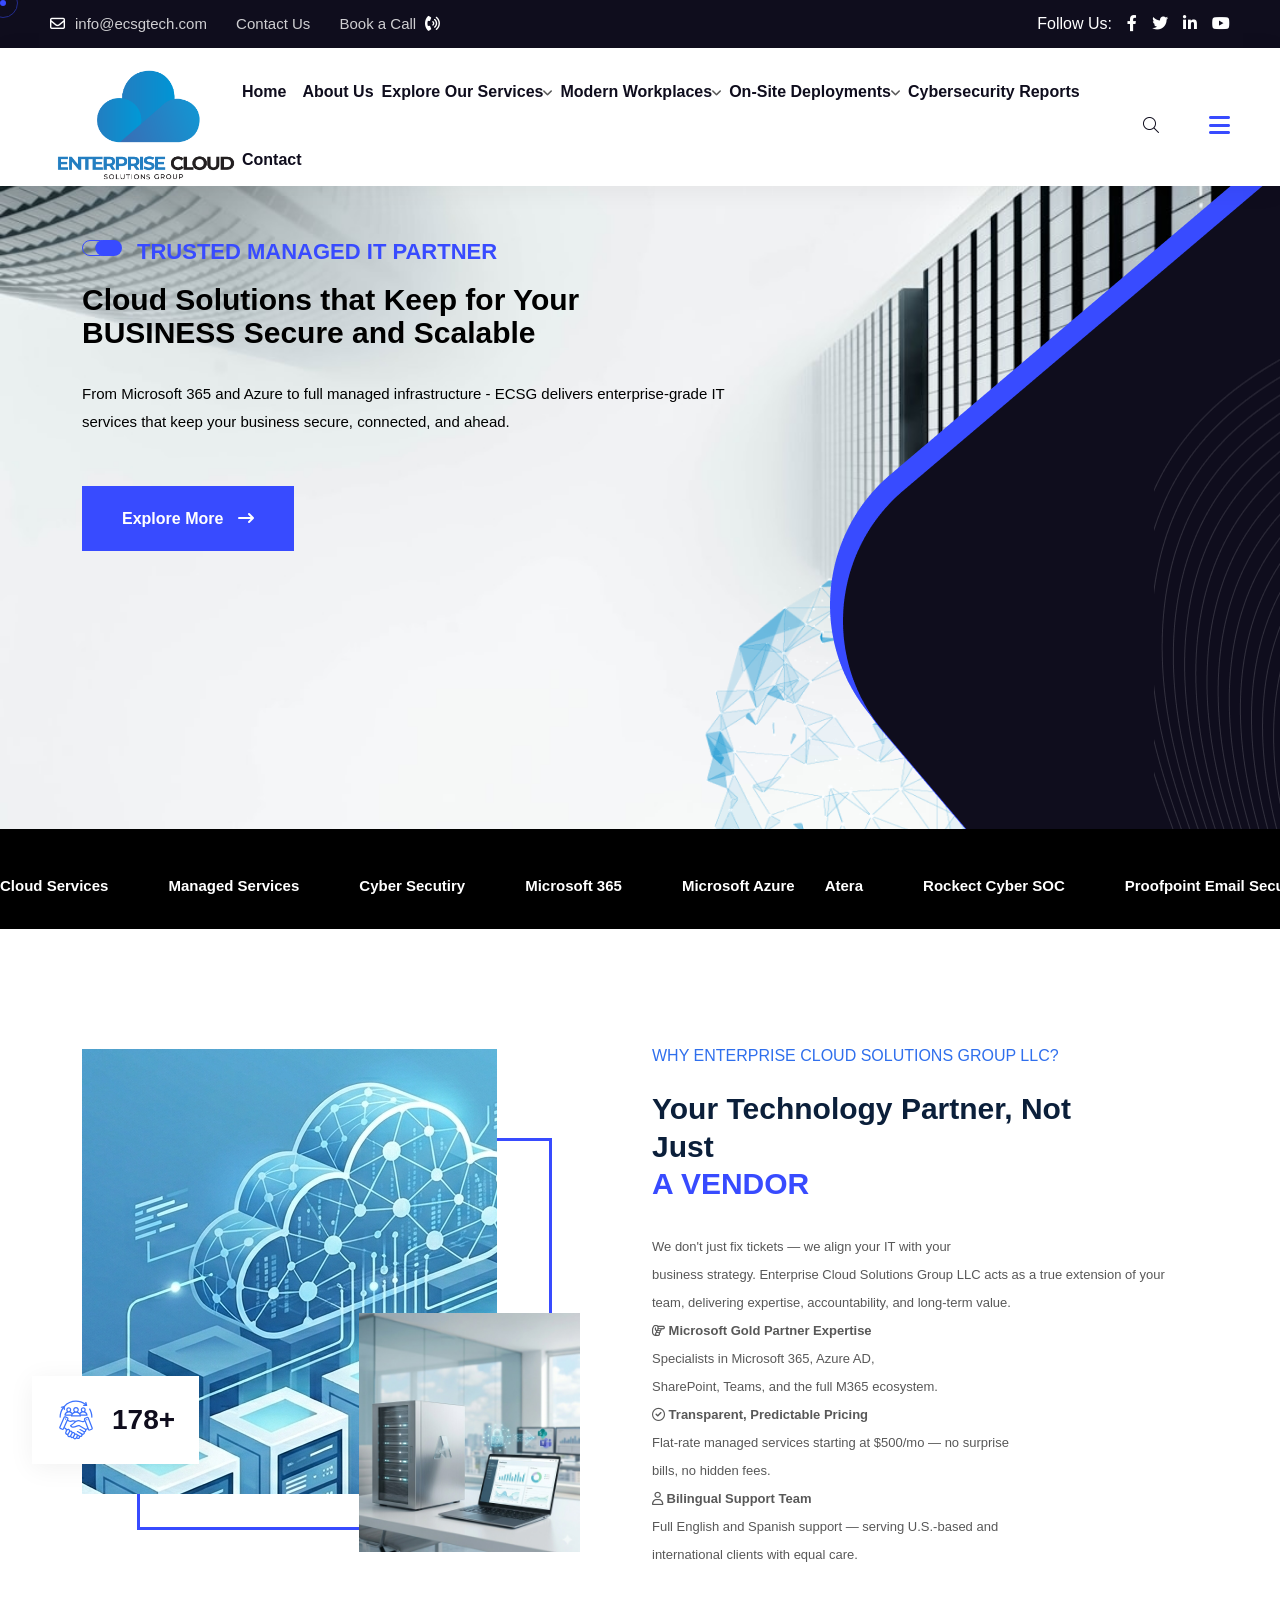
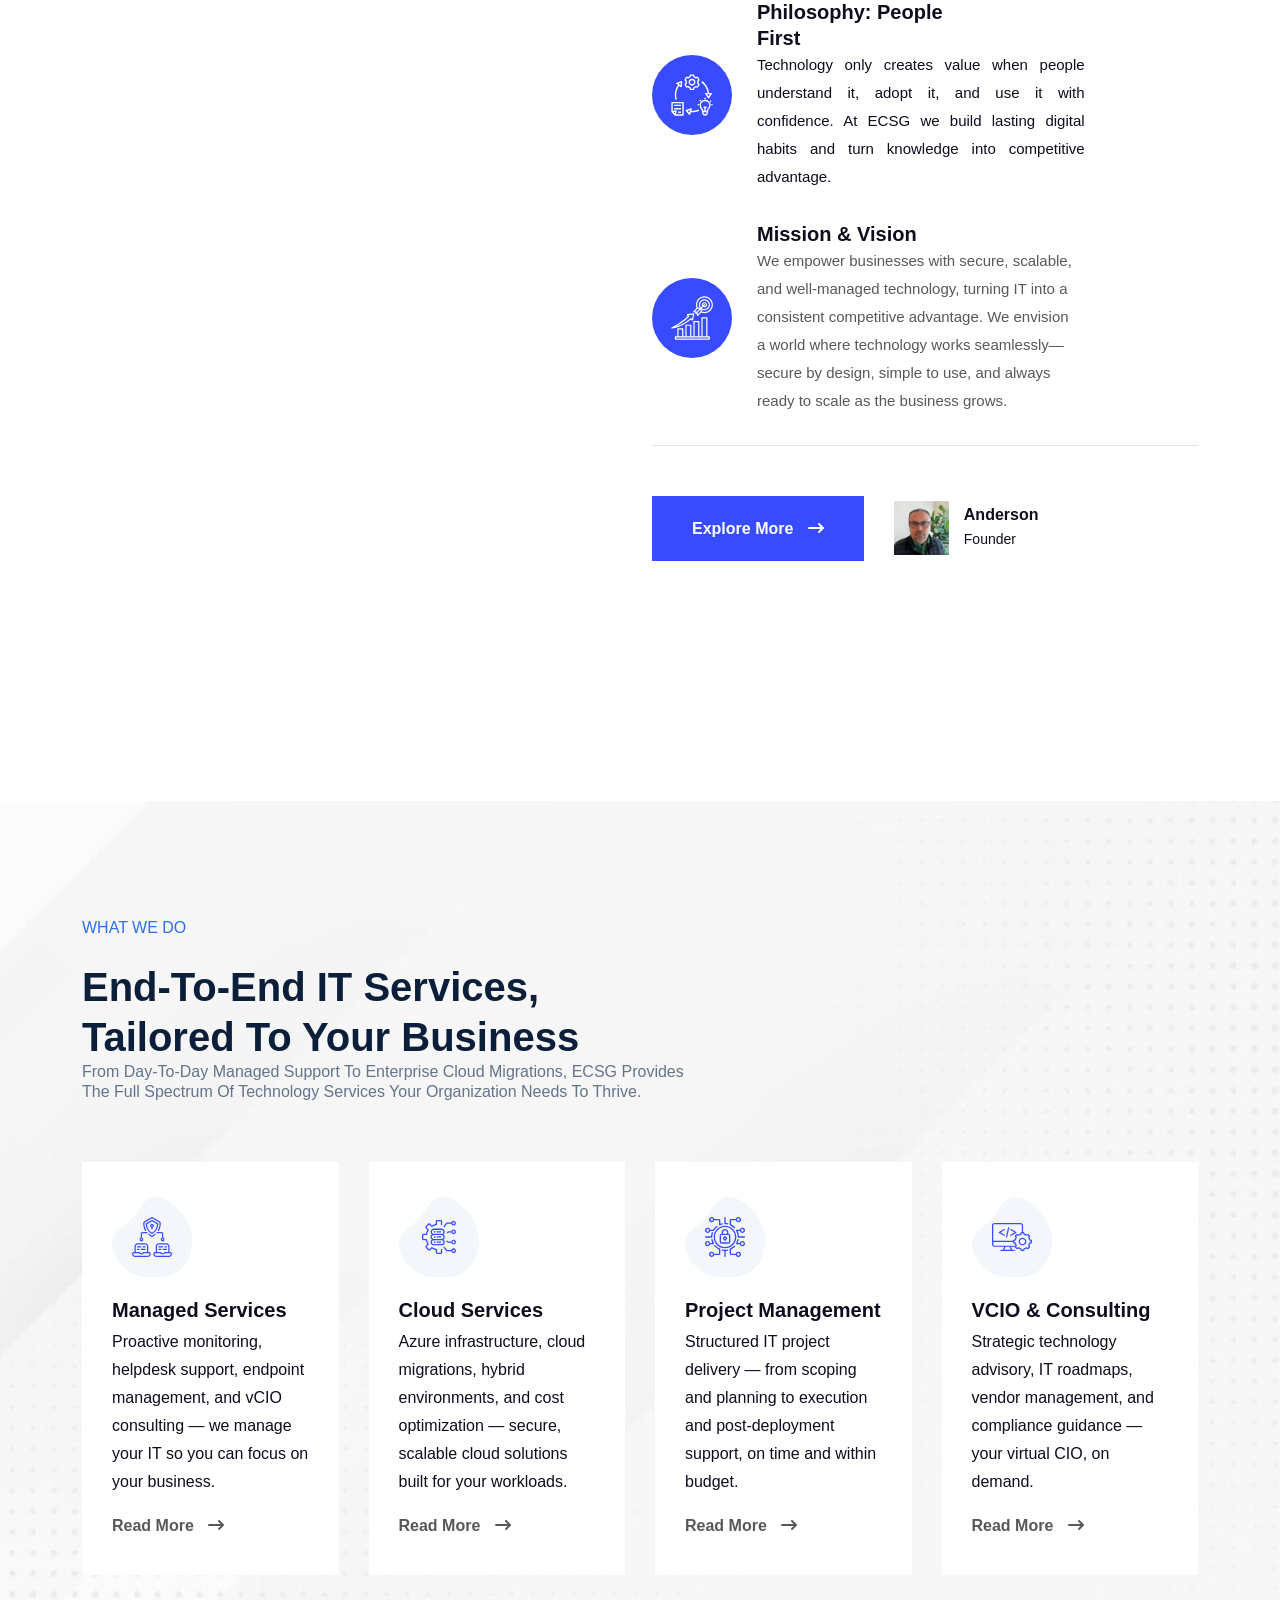
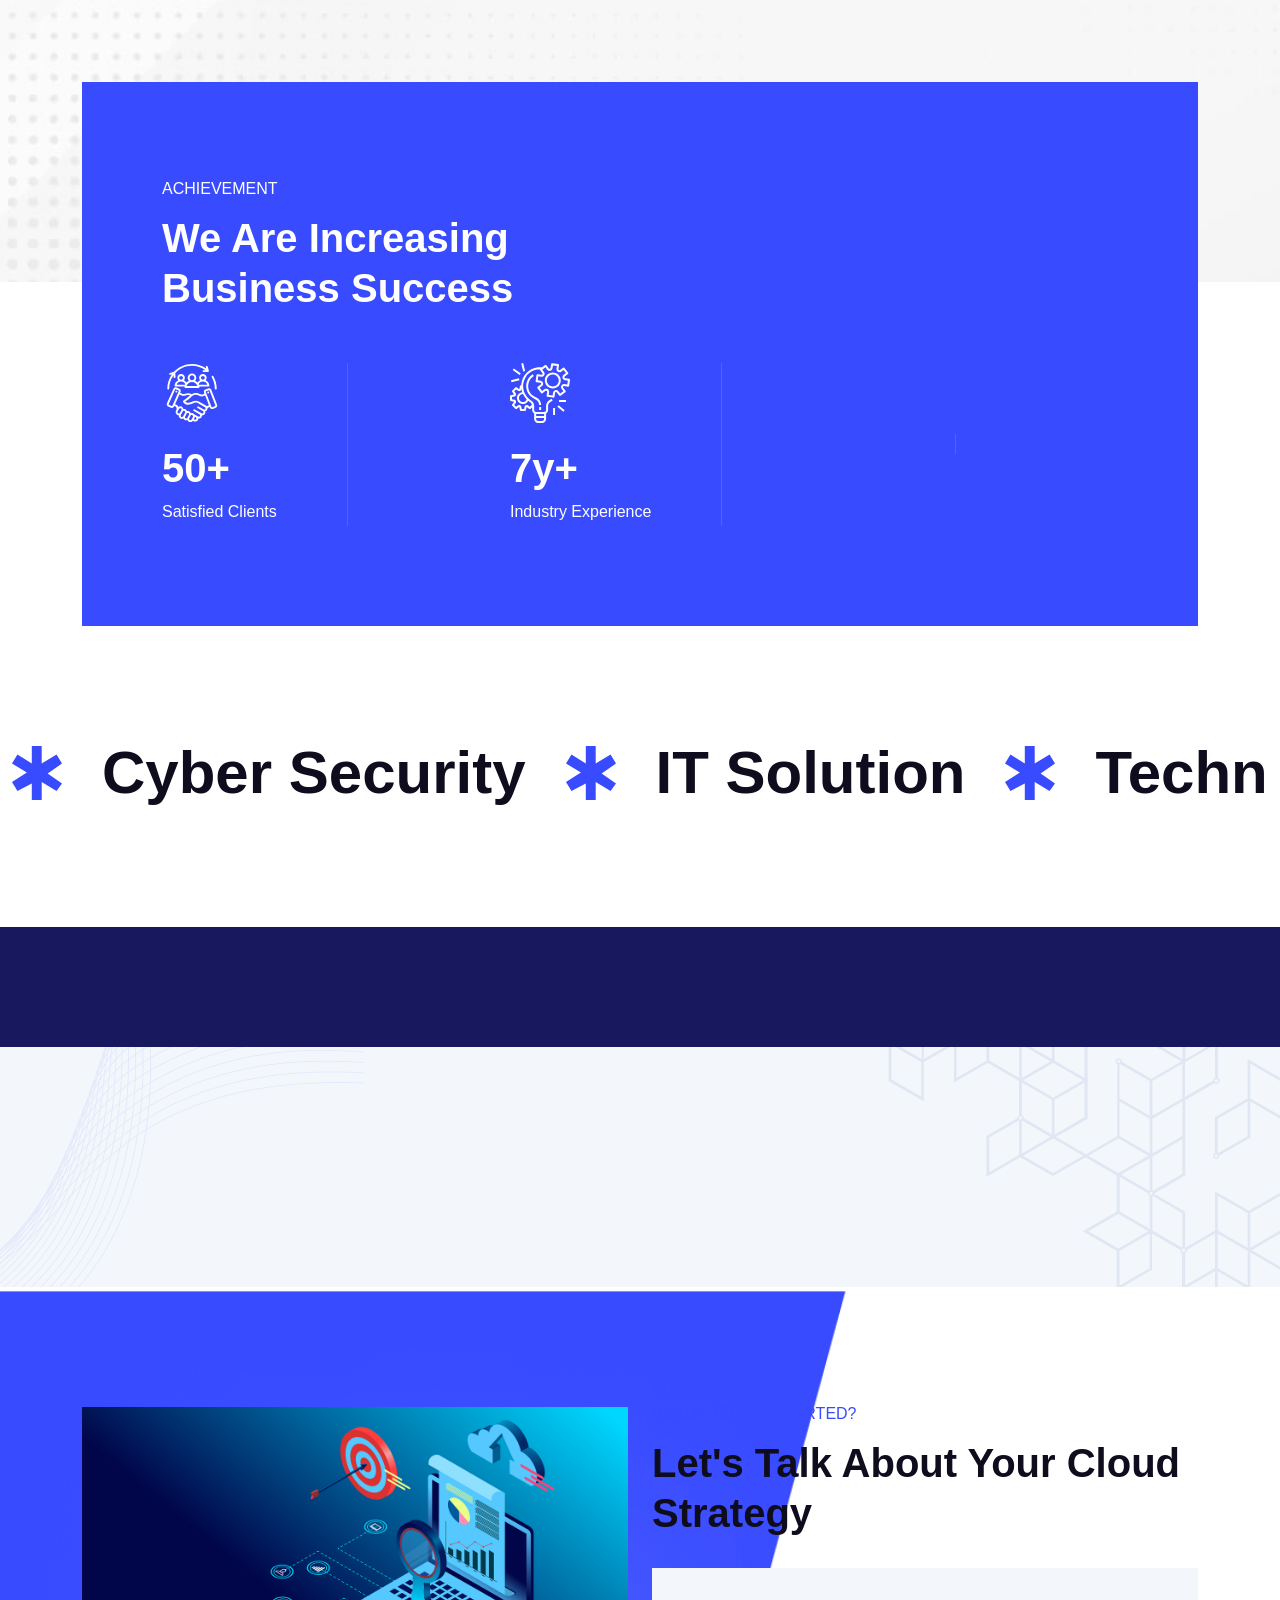
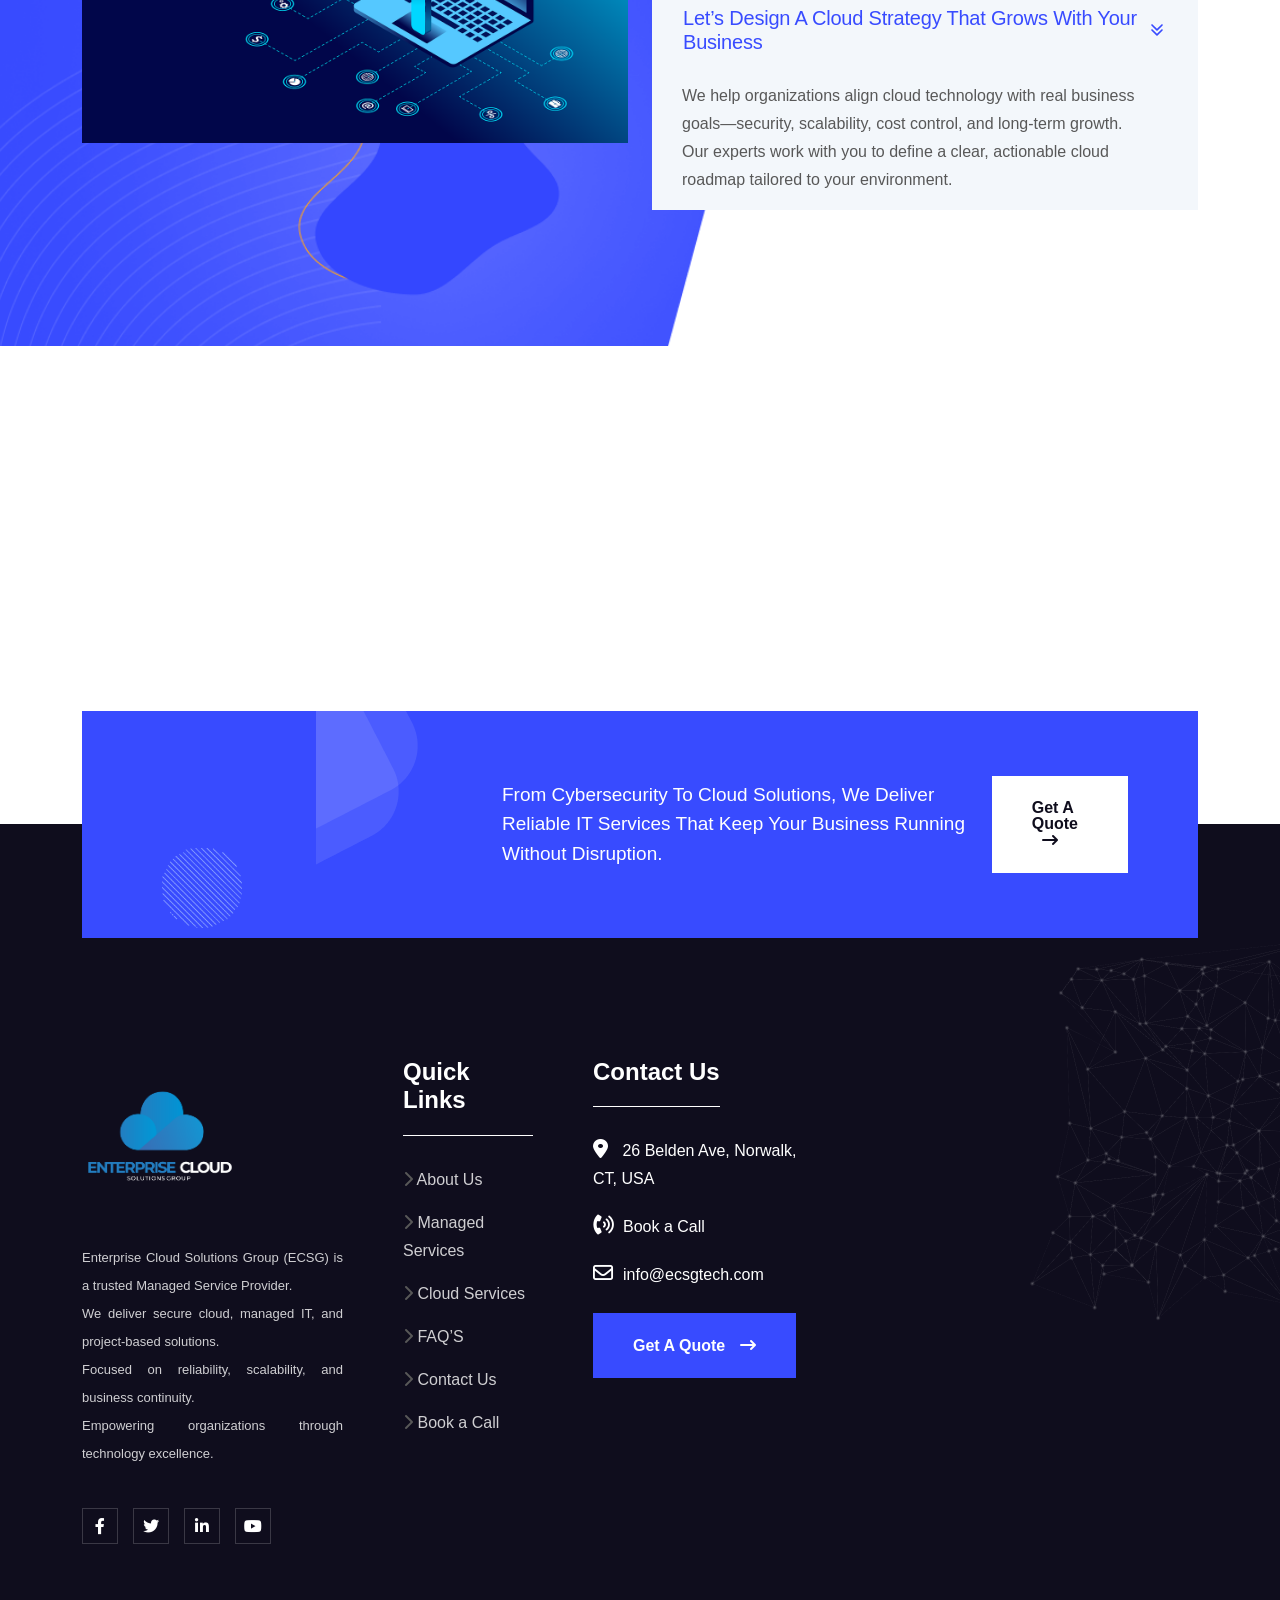
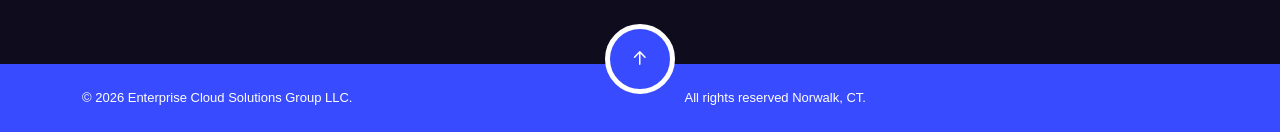
==== commit ada3fa5a: "Update index.html" ====
--- a/index.html
+++ b/index.html
@@ -1 +1 @@
-<!DOCTYPE html><html data-bs-theme="light" lang="en"><head><meta charset="utf-8"><meta name="viewport" content="width=device-width, initial-scale=1.0, shrink-to-fit=no"><title>enterprise Cloud Solutions Group LLC</title><meta http-equiv="X-UA-Compatible" content="IE=edge"><meta name="author" content="gramentheme"><meta name="description" content="Infotek - IT Solution &amp; Technology HTML Template"><link rel="stylesheet" href="assets/bootstrap/css/bootstrap.min.css"><link rel="stylesheet" href="assets/fonts/fontawesome-all.min.css"><link rel="stylesheet" href="assets/css/styles.min.css"><link rel="stylesheet" href="assets/css/./embed/swiper/swiper.min.min.css"></head><body><div class="mouse-cursor cursor-outer"></div><div class="mouse-cursor cursor-inner"></div><div class="fix-area"><div class="offcanvas__info"><div class="offcanvas__wrapper"><div class="offcanvas__content"><div class="d-flex justify-content-between align-items-center mb-5 offcanvas__top"><div class="offcanvas__logo"><a href="index3.html"><img src="assets/img/logo/black-logo.svg" alt="logo-img"></a></div><div class="offcanvas__close"><button><i class="fas fa-times"></i></button></div></div><p class="d-none d-lg-block text">                            Enterprise Cloud Solutions Group (ECSG) helps businesses design, secure, and manage modern cloud environments. We specialize in Microsoft 365, cloud strategy, managed IT services, and cybersecurity—delivering scalable, secure, and cost‑effective solutions aligned with real business goals.                        </p><div class="mb-3 mobile-menu fix"></div><div class="offcanvas__contact"><h4>Contact Info</h4><ul><li class="d-flex align-items-center"><div class="offcanvas__contact-icon"><i class="fal fa-map-marker-alt"></i></div><div class="offcanvas__contact-text"><a target="_blank" href="#">26 Belden Ave. Norwalk, CT.</a></div></li><li class="d-flex align-items-center"><div class="offcanvas__contact-icon mr-15"><i class="fal fa-envelope"></i></div><div class="offcanvas__contact-text"><a href="mailto:infoecsgtech.com"><span class="mailto:info@ecsgtech.com">info@ecsgtech.com</span></a></div></li><li class="d-flex align-items-center"><div class="offcanvas__contact-icon mr-15"><i class="fal fa-clock"></i></div><div class="offcanvas__contact-text"><a target="_blank" href="#">Mod-friday, 09am -05pm</a></div></li><li class="d-flex align-items-center"><div class="offcanvas__contact-icon mr-15"><i class="far fa-phone"></i></div><div class="offcanvas__contact-text"><a href="https://calendly.com/a-rivero-ecsgtech/book-a-call">&nbsp;Book a Call</a></div></li></ul><div class="mt-4 header-button"><a class="text-center theme-btn" href="ecsgcontact_sales.html"><span>get A Quote<i class="fa-solid fa-arrow-right-long"></i></span></a></div><div class="d-flex align-items-center social-icon"><a href="#"><i class="fab fa-facebook-f"></i></a><a href="#"><i class="fab fa-twitter"></i></a><a href="#"><i class="fab fa-youtube"></i></a><a href="#"><i class="fab fa-linkedin-in"></i></a></div></div></div></div></div></div><div class="offcanvas__overlay"></div><header><div class="header-top-section fix"><div class="container-fluid"><div class="header-top-wrapper"><ul class="contact-list"><li><i class="far fa-envelope"></i><a href="mailto:info@ecsgtech.com" class="link">info@ecsgtech.com</a></li><li><a href="ecsgcontact_sales.html">&nbsp;Contact Us</a></li><li><a href="https://calendly.com/a-rivero-ecsgtech/book-a-call">&nbsp;Book a Call</a>&nbsp;&nbsp;<i class="fa-solid fa-phone-volume"></i></li></ul><div class="top-right"><div class="d-flex align-items-center social-icon"><span>Follow Us:</span><a href="#"><i class="fab fa-facebook-f"></i></a><a href="https://www.facebook.com/share/1CWQ4DHRRg/?mibextid=wwXIfr"><i class="fab fa-twitter"></i></a><a href="#"><i class="fa-brands fa-linkedin-in"></i></a><a href="#"><i class="fa-brands fa-youtube"></i></a></div></div></div></div></div><div id="header-sticky" class="header-1" style="height: 138px;"><div class="container-fluid"><div class="ms-0 ps-0 me-0 pe-0 mega-menu-wrapper"><div class="header-main style-2"><div class="header-left"><div class="logo"><a href="index.html" class="header-logo"><img class="ms-0" src="assets/img/logo/logo1_black.png" alt="logo-img" style="width: 192px;"></a></div></div><div class="d-flex justify-content-end align-items-center header-right"><div class="mean__menu-wrapper"><div class="main-menu"><nav id="mobile-menu"><ul><li class="me-3 has-dropdown active menu-thumb" style="font-size: 12px;"><a href="index.html">                                                    Home                                                     </a></li><li class="me-2" style="font-size: 12px;"><a href="ECSG_About.html">About Us</a></li><li class="me-2" style="font-size: 12px;"><a href="news.html">Explore our Services</a><i class="fas fa-angle-down"></i><ul class="submenu"><li><a href="vCIO-services.html">vCIO and Consulting</a></li><li><a href="managed-services.html">Managed Services</a></li><li><a href="cloud-services.html">Cloud Services</a></li><li><a href="ECSG_Planes_M365.html">Microsoft 365</a></li><li><a href="ECSG_Azure.html">Microsoft Azure</a></li><li><a href="ECSG_Planes_DisWebv.html">Web Design</a></li><li><a href="cybersecurity-training.html">Cybersecurity Trainings</a></li><li><a href="rmm.html">Remote Monitoring RMM</a></li></ul></li><li class="me-2" style="font-size: 12px;"><a href="news.html">Modern Workplaces</a><i class="fas fa-angle-down"></i><ul class="submenu"><li><a href="ECSG_Azure_CloudAdoption.html">Azure Cloud Adoptions</a></li><li><a href="ECSG_M365_ModernAdoption.html">Microsoft 365</a></li><li><a href="ECSG_Outlook_UnifiedCommunication.html">Outlook 365</a></li><li><a href="ECSG_SharePoint_Intranet.html">SharePoint 365 INTRANETs</a></li><li><a href="ECSG_Teams_ModernWork.html">Team 365&nbsp;Modern Work</a></li><li><a href="ECSG_Training_Programs.html">IT Trainings</a></li></ul></li><li class="me-2" style="font-size: 12px;"><a href="news.html">On-Site Deployments</a><i class="fas fa-angle-down"></i><ul class="submenu"><li><a href="netwoks-installation.html">Networks Installations</a></li><li><a href="camera-installation.html">Cameras Installations</a></li></ul></li><li class="me-2" style="font-size: 12px;"><a href="ECSG_CyberSecurity_Report_2024.html">Cybersecurity Reports</a></li><li class="me-2" style="font-size: 12px;"><a href="ecsgcontact_sales.html">Contact</a></li></ul></nav></div></div><a href="#0" class="search-trigger search-icon"><i class="fal fa-search"></i></a><div class="header-button"><a href="ecsgcontact_sales.html" class="theme-btn"><span>                                            get A Quote                                            <i class="fa-solid fa-arrow-right-long"></i></span></a></div><div class="d-xl-block my-auto header__hamburger"><div class="sidebar__toggle"><i class="fas fa-bars"></i></div></div></div></div></div></div></div></header><div class="search-wrap"><div class="search-inner"><i class="fas fa-times search-close" id="search-close"></i><div class="search-cell"><form method="get"><div class="search-field-holder"><input type="search" class="main-search-input" placeholder="Search..."></div></form></div></div></div><section class="hero-section fix hero-1 bg-cover" style="background: url(&quot;assets/img/photo-1490093158370-1a6be674437b.jpg&quot;) center / cover no-repeat;height: 643px;"><div class="text-transparent"><h2>Technology</h2></div><div class="line-shape"></div><div class="dot-shape"></div><div class="frame-shape"></div><div class="mask-shape wow fadeInRight" data-wow-delay=".7s"><img src="assets/img/hero/mask-shape.png" alt="shape-img"></div><div class="container" style="height: 720px;"><div class="row align-items-center g-4"><div class="col-lg-8"><div class="text-start hero-content"><h6 class="wow fadeInUp" data-wow-delay=".2s" style="color: var(--theme);font-size: 22px;">Trusted managed it partner</h6><h1 class="text-start me-0 pe-8 wow fadeInUp" data-wow-delay=".4s" style="font-size: 30px;color: var(--black);">                                Cloud Solutions that Keep for Your BUSINESS&nbsp;Secure and Scalable</h1><p class="text-start pe-6 wow fadeInUp" data-wow-delay=".6s" style="color: var(--black);font-size: 15px;">From Microsoft 365 and Azure to full managed infrastructure - ECSG delivers enterprise-grade IT services that keep your business secure, connected, and ahead.</p><div class="hero-button"><a href="https://www.ecsgtechdev.com/ECSG_About.html" class="theme-btn wow fadeInUp" data-wow-delay=".8s">                                    Explore More                                    <i class="fa-solid fa-arrow-right-long"></i></a><span class="button-text wow fadeInUp" data-wow-delay=".9s"></span></div></div></div><div class="col-lg-4"><div class="hero-image wow fadeInUp" data-wow-delay=".4s"></div></div></div></div></section><div class="marque-section" style="background: var(--black);"><div class="marquee-wrapper text-slider" style="background: var(--black);"><div class="marquee-inner to-left"><ul class="d-flex marqee-list" style="background: var(--black);"><li class="marquee-item" style="background: var(--black);"><span class="text-slider" style="font-size: 15px;">Cloud Services</span><span class="text-slider"></span><span class="text-slider" style="font-size: 15px;">Managed Services</span><span class="text-slider"></span><span class="text-slider" style="font-size: 15px;">Cyber Secutiry</span><span class="text-slider"></span><span class="text-slider" style="font-size: 15px;">Microsoft 365</span><span class="text-slider"></span><span class="text-slider" style="font-size: 15px;">Microsoft Azure</span><span class="text-slider" style="font-size: 15px;">Atera</span><span class="text-slider"></span><span class="text-slider" style="font-size: 15px;">Rockect Cyber SOC</span><span class="text-slider"></span><span class="text-slider" style="font-size: 15px;">Proofpoint Email Security</span><span class="text-slider"></span><span class="text-slider" style="font-size: 15px;">SentinelONE EDR</span><span class="text-slider"></span><span class="text-slider" style="font-size: 15px;">DefensX DNS Filtering</span><span class="text-slider"></span><span class="text-slider" style="font-size: 15px;">Web Design</span><span class="text-slider"></span><span class="text-slider" style="font-size: 15px;">IT Training</span><span class="text-slider"></span><span class="text-slider" style="font-size: 15px;">vCIO Consulting</span><span class="text-slider"></span><span class="text-slider" style="font-size: 15px;">BullPhish ID</span><span class="text-slider"></span><span class="text-slider" style="font-size: 15px;">Microsoft Intune</span><span class="text-slider"></span><span class="text-slider" style="font-size: 15px;">Backup &amp; DR</span><span class="text-slider"></span></li></ul></div></div></div><section class="about-section section-padding fix"><div class="container"><div class="about-wrapper"><div class="row"><div class="col-lg-6"><div class="about-image-items"><div class="counter-shape float-bob-y"><div class="icon"><img src="assets/img/about/icon-1.svg" alt="icon-img"></div><div class="content"><h3><span class="count">561</span>+</h3></div></div><div class="video-box"></div><div class="about-image-1 bg-cover wow fadeInLeft" data-wow-delay=".3s" style="background: url(&quot;assets/img/about/unnamed2.png&quot;);"><div class="about-image-2 wow fadeInUp" data-wow-delay=".5s"><img src="assets/img/about/unnamed1.jpg" alt="about-img" style="width: 221px;"></div></div></div></div><div class="col-lg-6 mt-4 mt-lg-0"><div class="about-content"><div class="section-title"><span class="wow fadeInUp" style="font-weight: bold;"><strong><span style="color: rgb(47, 111, 237);">Why enterprise cloud solutions group llc?</span></strong></span><h2 class="pe-6 wow fadeInUp" data-wow-delay=".3s" style="font-size: 30px;"><span style="color: rgb(11, 31, 58);">Your Technology Partner, Not Just</span><span>a VENDOR</span></h2></div><p class="mt-3 mt-md-0 wow fadeInUp" data-wow-delay=".5s" style="font-size: 13px;">We don't just fix tickets — we align your IT with your<br> business strategy. Enterprise Cloud Solutions Group LLC acts as a true extension of your team, delivering&nbsp;expertise, accountability, and long-term value.<br><i class="far fa-hand-point-right"></i><strong>&nbsp;Microsoft Gold Partner Expertise</strong><br>Specialists in Microsoft 365, Azure AD,<br> SharePoint, Teams, and the full M365 ecosystem.<br><i class="far fa-check-circle"></i><strong>&nbsp;Transparent, Predictable Pricing</strong><br>Flat-rate managed services starting at $500/mo — no surprise<br> bills, no hidden fees.<br><i class="far fa-user"></i><strong>&nbsp;Bilingual Support Team</strong><br>Full English and Spanish support — serving U.S.-based and<br> international clients with equal care.</p><div class="about-icon-items"><div class="icon-items wow fadeInUp" data-wow-delay=".7s"><div class="icon"><img src="assets/img/about/icon-2.svg" alt="icon-img"></div><div class="content"><h4 style="background: var(--body);color: var(--bs-success);"><a href="file:///C:/Users/AndersonRivero/AppData/Local/Programs/bstudio/resources/app.asar/app/ECSG_MSP_Adoption_Training.html"><strong>Philosophy:&nbsp;People</strong></a><br><a href="file:///C:/Users/AndersonRivero/AppData/Local/Programs/bstudio/resources/app.asar/app/ECSG_MSP_Adoption_Training.html"><strong> First</strong></a></h4><p style="font-size: 15px;text-align: justify;"><a href="ECSG_MSP_Adoption_Training.html">Technology only creates value when people understand it,&nbsp;adopt it, and use it with confidence. At ECSG we build lasting digital habits&nbsp;and turn knowledge into competitive advantage.</a></p></div></div><div class="icon-items wow fadeInUp" data-wow-delay=".9s"><div class="icon"><img src="assets/img/about/icon-3.svg" alt="icon-img"></div><div class="content"><h4><a href="ECSG_About.html#mission">Mission &amp; Vision</a></h4><p style="font-size: 15px;">We empower businesses with secure, scalable, and well‑managed&nbsp;technology, turning IT into a consistent competitive advantage. We envision a&nbsp;world where technology works seamlessly—secure by design, simple to use, and&nbsp;always ready to scale as the business grows.</p></div></div></div><div class="about-author"><div class="about-button wow fadeInUp" data-wow-delay=".5s"><a href="ceo.html" class="theme-btn">                                            Explore More                                            <i class="fa-solid fa-arrow-right-long"></i></a></div><div class="author-image wow fadeInUp" data-wow-delay=".7s"><img src="assets/img/anderson%20welcome.png" alt="author-img" style="width: 55px;"><div class="content"><h6><a href="ceo.html">Anderson</a></h6><p><a href="ceo.html">Founder</a></p></div></div></div></div></div></div></div></div></section><div class="pt-0 brand-section fix section-padding"></div><section class="service-section fix section-padding bg-cover" style="background-image:url('assets/img/service/service-bg.jpg');"><div class="container"><div class="section-title-area"><div class="section-title"><span class="wow fadeInUp"><strong><span style="color: rgb(47, 111, 237);">What We Do</span></strong></span><h2 class="wow fadeInUp" data-wow-delay=".3s"><strong><span style="color: rgb(11, 31, 58);">End-to-End IT Services,</span></strong><br><strong><span style="color: rgb(11, 31, 58);">Tailored to Your Business</span></strong></h2><h2 class="me-0 pe-10 wow fadeInUp" data-wow-delay=".3s" style="font-size: 16px;width: 800px;"><span style="font-weight: normal !important; color: rgb(100, 116, 139);">From day-to-day managed support to enterprise cloud migrations, ECSG provides the full spectrum of technology services your organization needs to thrive.</span></h2></div><div class="array-button"><button class="array-prev"><i class="fal fa-arrow-right"></i></button><button class="array-next"><i class="fal fa-arrow-left"></i></button></div></div><div class="service-wrapper"><div class="swiper service-slider" data-bss-swiper="{&quot;direction&quot;:&quot;horizontal&quot;,&quot;effect&quot;:&quot;slide&quot;}"><div class="swiper-wrapper"><div class="swiper-slide"><div class="service-box-items"><div class="icon"><img alt="icon-img" src="assets/img/service/icon/s-icon-1.svg"></div><div class="content"><h4><a href="managed-services.html">Managed Services</a></h4><p><a href="managed-services.html">Proactive monitoring, helpdesk support, endpoint management, and vCIO consulting — we manage your IT so you can focus on your business.</a></p><a class="mt-3 theme-btn-2" href="managed-services.html">                                            read More                                            <i class="fa-solid fa-arrow-right-long"></i></a></div></div></div><div class="swiper-slide"><div class="service-box-items"><div class="icon"><img alt="icon-img" src="assets/img/service/icon/s-icon-2.svg"></div><div class="content"><h4><a href="cloud-services.html">Cloud Services</a></h4><p><a href="cloud-services.html">                                            Azure infrastructure, cloud migrations, hybrid environments, and cost optimization — secure, scalable cloud solutions built for your workloads.                                        </a></p><a class="mt-3 theme-btn-2" href="cloud-services.html">                                            read More                                            <i class="fa-solid fa-arrow-right-long"></i></a></div></div></div><div class="swiper-slide"><div class="service-box-items"><div class="icon"><img alt="icon-img" src="assets/img/service/icon/s-icon-3.svg"></div><div class="content"><h4><a href="project-management.html">Project Management</a></h4><p><a href="project-management.html">Structured IT project delivery — from scoping and planning to execution and post-deployment support, on time and within budget.</a></p><a class="mt-3 theme-btn-2" href="project-management.html">                                            read More                                            <i class="fa-solid fa-arrow-right-long"></i></a></div></div></div><div class="swiper-slide"><div class="service-box-items"><div class="icon"><img alt="icon-img" src="assets/img/service/icon/s-icon-4.svg"></div><div class="content"><h4><a href="vCIO-services.html">vCIO &amp; Consulting</a></h4><p><a href="vCIO-services.html">Strategic technology advisory, IT roadmaps, vendor management, and compliance guidance — your virtual CIO, on demand.</a></p><a class="mt-3 theme-btn-2" href="vCIO-services.html">                                            read More                                            <i class="fa-solid fa-arrow-right-long"></i></a></div></div></div></div></div></div></div></section><section class="pt-0 achievement-section fix section-padding"><div class="container"><div class="achievement-wrapper"><div class="mb-0 section-title"><span class="text-white wow fadeInUp">achievement</span><h2 class="text-white wow fadeInUp" data-wow-delay=".3s">                            We Are Increasing <br> Business Success                        </h2></div><div class="counter-area"><div class="counter-items wow fadeInUp" data-wow-delay=".3s"><div class="icon"><img src="assets/img/achievement-icon/01.svg" alt="icon-img"></div><div class="content"><h2><span class="count">200</span>+</h2><p>Satisfied Clients</p></div></div><div class="counter-items wow fadeInUp" data-wow-delay=".5s"><div class="icon"><img src="assets/img/achievement-icon/02.svg" alt="icon-img"></div><div class="content"><h2><span class="count">27</span>y+</h2><p>Industry Experience</p></div></div><div class="counter-items wow fadeInUp" data-wow-delay=".7s"><div class="icon"></div><div class="content"></div></div><div class="counter-items wow fadeInUp" data-wow-delay=".9s"><div class="icon"></div><div class="content"></div></div></div></div></div></section><div class="marque-section"><div class="container-fluid"><div class="marquee-wrapper style-2 text-slider"><div class="marquee-inner to-left"><ul class="d-flex marqee-list"><li class="marquee-item style-2"><span class="text-slider"><img src="assets/img/asterisk.svg" alt="img"></span><span class="text-slider text-style">Cyber Security</span><span class="text-slider"><img src="assets/img/asterisk.svg" alt="img"></span><span class="text-slider text-style">IT Solution</span><span class="text-slider"><img src="assets/img/asterisk.svg" alt="img"></span><span class="text-slider text-style">Technology</span><span class="text-slider"><img src="assets/img/asterisk.svg" alt="img"></span><span class="text-slider text-style">Data Security</span><span class="text-slider"><img src="assets/img/asterisk.svg" alt="img"></span><span class="text-slider text-style">Cyber Security</span><span class="text-slider"><img src="assets/img/asterisk.svg" alt="img"></span><span class="text-slider text-style">IT Solution</span><span class="text-slider"><img src="assets/img/asterisk.svg" alt="img"></span><span class="text-slider text-style">Technology</span><span class="text-slider"><img src="assets/img/asterisk.svg" alt="img"></span><span class="text-slider text-style">Data Security</span><span class="text-slider"><img src="assets/img/asterisk.svg" alt="img"></span><span class="text-slider text-style">Cyber Security</span><span class="text-slider"><img src="assets/img/asterisk.svg" alt="img"></span><span class="text-slider text-style">IT Solution</span><span class="text-slider"><img src="assets/img/asterisk.svg" alt="img"></span><span class="text-slider text-style">Technology</span><span class="text-slider"><img src="assets/img/asterisk.svg" alt="img"></span><span class="text-slider text-style">Data Security</span></li></ul></div></div></div></div><section class="testimonial-section section-padding fix"></section><section class="pricing-section section-bg fix section-padding"><div class="left-shape"><img src="assets/img/pricing-left-shape.png" alt="shape-img"></div><div class="right-shape"><img src="assets/img/pricing-right-shape.png" alt="shape-img"></div></section><section class="faq-section fix section-padding"><div class="right-shape"><img src="assets/img/faq/right-shape.png" alt="shape-img"></div><div class="faq-shape-box"><div class="faq-shape"><img src="assets/img/faq/shape.png" alt="shape-img"></div></div><div class="container"><div class="faq-wrapper"><div class="row g-4"><div class="col-lg-6 wow fadeInUp" data-wow-delay=".4s"><div class="faq-image"><img alt="faq-img" src="assets/img/g15ba9068871080fa1db7af54d919c6805008c96e19ceba9eb8f8595f4494e5072aa7d66e9dcc00e9ed54215ea2abfea2ed69c212809b1e1e17fadd8536019319_640.png"></div></div><div class="col-lg-6"><div class="faq-content"><div class="section-title"><span class="wow fadeInUp">READY TO GET STARTED?</span><h2 class="wow fadeInUp" data-wow-delay=".3s"><strong>Let's Talk About Your Cloud Strategy</strong></h2></div><div class="mt-4 mt-md-0 faq-accordion"><div class="accordion" role="tablist" id="accordion"><div class="accordion-item mb-3 wow fadeInUp" data-wow-delay=".3s"><h5 class="accordion-header" role="tab"><button class="accordion-button" type="button" data-bs-toggle="collapse" data-bs-target="#faq1" aria-expanded="true" aria-controls="faq1"><br><br><br><span style="font-weight: normal !important;">Let’s Design a Cloud Strategy That Grows With Your Business</span><br><br></button></h5><div class="accordion-collapse collapse show item-1" role="tabpanel" data-bs-parent="#accordion" id="faq1"><div class="accordion-body"><span>We help organizations align cloud technology with real&nbsp;business goals—security, scalability, cost control, and long‑term growth. Our&nbsp;experts work with you to define a clear, actionable cloud roadmap tailored to&nbsp;your environment.</span></div></div></div></div></div></div></div></div></div></div></section><section class="news-section section-padding fix"></section><section class="cta-section"><div class="container"><div class="cta-wrapper"><div class="mask-shape"><img src="assets/img/cta-mask.png" alt="shape-img"></div><div class="circle-shape"><img src="assets/img/circle.png" alt="shape-img"></div><div class="cta-image wow fadeInUp" data-wow-delay=".3s"></div><div class="cta-items"><h3 class="wow fadeInUp" data-wow-delay=".5s" style="font-size: 19px;"><span style="font-weight: normal !important;">From cybersecurity to cloud solutions, we deliver reliable IT services that keep your business running without disruption.</span></h3><a class="bg-white theme-btn wow fadeInUp" href="https://www.ecsgtechdev.com/ecsgcontact_sales.html" data-wow-delay=".7s">                            get A Quote                            <i class="fa-solid fa-arrow-right-long"></i></a></div></div></div></section><footer class="footer-section"><div class="footer-widgets-wrapper footer-bg"><div class="shape-1"></div><div class="shape-2"><img src="assets/img/footer-shape-2.png" alt="shape-img"></div><div class="container"><div class="row"><div class="col-md-6 col-lg-4 col-xl-3 wow fadeInUp" data-wow-delay=".3s"><div class="single-footer-widget"><div class="widget-head"><a href="index3.html"><img src="assets/img/logo/logo1_white.png" alt="logo-img" style="width: 156px;"></a></div><div class="footer-content"><p style="font-size: 13px;text-align: justify;">Enterprise Cloud Solutions Group (ECSG) is a trusted Managed Service Provider.<br>We deliver secure cloud, managed IT, and project-based solutions.<br>Focused on reliability, scalability, and business continuity.<br>Empowering organizations through technology excellence.</p><div class="d-flex align-items-center social-icon"><a href="https://www.facebook.com/share/1E9UGxzHoG/?mibextid=wwXIfr"><i class="fab fa-facebook-f"></i></a><a href="#"><i class="fab fa-twitter"></i></a><a href="#"><i class="fa-brands fa-linkedin-in"></i></a><a href="#"><i class="fa-brands fa-youtube"></i></a></div></div></div></div><div class="col-md-6 col-lg-4 col-xl-2 ps-lg-5 wow fadeInUp" data-wow-delay=".5s"><div class="single-footer-widget"><div class="widget-head"><h3>Quick Links</h3></div><ul class="list-area"><li><i class="fa-solid fa-chevron-right"></i><a href="about.html">&nbsp;</a><a href="https://www.ecsgtechdev.com/ECSG_About.html">About Us</a></li><li><i class="fa-solid fa-chevron-right"></i><a href="service.html">                                            </a><a href="https://www.ecsgtechdev.com/managed-services.html">Managed Services                                        </a></li><li><i class="fa-solid fa-chevron-right"></i><a href="news.html">&nbsp;</a><a href="https://www.ecsgtechdev.com/cloud-services.html">Cloud Services</a></li><li><i class="fa-solid fa-chevron-right"></i><a href="faq.html">                                            FAQ’S                                        </a></li><li><i class="fa-solid fa-chevron-right"></i><a href="contact.html">                                            </a><a href="https://www.ecsgtechdev.com/ecsgcontact_sales.html">Contact Us                                        </a></li><li><i class="fa-solid fa-chevron-right"></i><a href="contact.html"> </a><a href="https://calendly.com/a-rivero-ecsgtech/book-a-call">Book a Call</a></li></ul></div></div><div class="col-md-6 col-lg-4 col-xl-3 ps-xl-5 wow fadeInUp" data-wow-delay=".9s"><div class="single-footer-widget"><div class="widget-head"><h3>Contact Us</h3></div><div class="footer-content"><ul class="contact-info"><li><i class="fas fa-map-marker-alt"></i>                                            26 Belden Ave, Norwalk, CT, USA                                        </li><li><i class="fa-solid fa-phone-volume"></i><a href="https://calendly.com/a-rivero-ecsgtech/book-a-call?month=2026-04">Book a Call</a></li><li><i class="fa-regular fa-envelope"></i><a href="mailto:infotech@gmail.com">info@ecsgtech.com</a></li></ul><a class="mt-4 theme-btn hover-white" href="https://www.ecsgtechdev.com/ecsgcontact_sales.html">                                        get A Quote                                        <i class="fa-solid fa-arrow-right-long"></i></a></div></div></div></div></div></div><div class="footer-bottom"><div class="container"><div class="d-flex justify-content-between align-items-center footer-wrapper"><p class="wow fadeInLeft color-2" data-wow-delay=".3s" style="font-size: 13px;">© 2026 Enterprise Cloud Solutions Group LLC.&nbsp;</p><p class="wow fadeInLeft color-2" data-wow-delay=".3s" style="font-size: 13px;">All rights reserved Norwalk, CT.&nbsp;</p><ul class="footer-menu wow fadeInRight" data-wow-delay=".5s"></ul></div></div><a id="scrollUp" href="#" class="scroll-icon"><i class="far fa-arrow-up"></i></a></div></footer><script src="assets/bootstrap/js/bootstrap.min.js"></script><script src="assets/js/script.min.js"></script><script src="assets/js/./embed/swiper/swiper.min.min.js"></script></body></html>
+<!DOCTYPE html><html data-bs-theme="light" lang="en"><head><meta charset="utf-8"><meta name="viewport" content="width=device-width, initial-scale=1.0, shrink-to-fit=no"><title>Enterprise Cloud Solutions Group LLC</title><meta http-equiv="X-UA-Compatible" content="IE=edge"><meta name="author" content="gramentheme"><meta name="description" content="Infotek - IT Solution &amp; Technology HTML Template"><link rel="stylesheet" href="assets/bootstrap/css/bootstrap.min.css"><link rel="stylesheet" href="assets/fonts/fontawesome-all.min.css"><link rel="stylesheet" href="assets/css/styles.min.css"><link rel="stylesheet" href="assets/css/./embed/swiper/swiper.min.min.css"></head><body><div class="mouse-cursor cursor-outer"></div><div class="mouse-cursor cursor-inner"></div><div class="fix-area"><div class="offcanvas__info"><div class="offcanvas__wrapper"><div class="offcanvas__content"><div class="d-flex justify-content-between align-items-center mb-5 offcanvas__top"><div class="offcanvas__logo"><a href="index3.html"><img src="assets/img/logo/black-logo.svg" alt="logo-img"></a></div><div class="offcanvas__close"><button><i class="fas fa-times"></i></button></div></div><p class="d-none d-lg-block text">                            Enterprise Cloud Solutions Group (ECSG) helps businesses design, secure, and manage modern cloud environments. We specialize in Microsoft 365, cloud strategy, managed IT services, and cybersecurity—delivering scalable, secure, and cost‑effective solutions aligned with real business goals.                        </p><div class="mb-3 mobile-menu fix"></div><div class="offcanvas__contact"><h4>Contact Info</h4><ul><li class="d-flex align-items-center"><div class="offcanvas__contact-icon"><i class="fal fa-map-marker-alt"></i></div><div class="offcanvas__contact-text"><a target="_blank" href="#">26 Belden Ave. Norwalk, CT.</a></div></li><li class="d-flex align-items-center"><div class="offcanvas__contact-icon mr-15"><i class="fal fa-envelope"></i></div><div class="offcanvas__contact-text"><a href="mailto:infoecsgtech.com"><span class="mailto:info@ecsgtech.com">info@ecsgtech.com</span></a></div></li><li class="d-flex align-items-center"><div class="offcanvas__contact-icon mr-15"><i class="fal fa-clock"></i></div><div class="offcanvas__contact-text"><a target="_blank" href="#">Mod-friday, 09am -05pm</a></div></li><li class="d-flex align-items-center"><div class="offcanvas__contact-icon mr-15"><i class="far fa-phone"></i></div><div class="offcanvas__contact-text"><a href="https://calendly.com/a-rivero-ecsgtech/book-a-call">&nbsp;Book a Call</a></div></li></ul><div class="mt-4 header-button"><a class="text-center theme-btn" href="ecsgcontact_sales.html"><span>get A Quote<i class="fa-solid fa-arrow-right-long"></i></span></a></div><div class="d-flex align-items-center social-icon"><a href="#"><i class="fab fa-facebook-f"></i></a><a href="#"><i class="fab fa-twitter"></i></a><a href="#"><i class="fab fa-youtube"></i></a><a href="#"><i class="fab fa-linkedin-in"></i></a></div></div></div></div></div></div><div class="offcanvas__overlay"></div><header><div class="header-top-section fix"><div class="container-fluid"><div class="header-top-wrapper"><ul class="contact-list"><li><i class="far fa-envelope"></i><a href="mailto:info@ecsgtech.com" class="link">info@ecsgtech.com</a></li><li><a href="ecsgcontact_sales.html">&nbsp;Contact Us</a></li><li><a href="https://calendly.com/a-rivero-ecsgtech/book-a-call">&nbsp;Book a Call</a>&nbsp;&nbsp;<i class="fa-solid fa-phone-volume"></i></li></ul><div class="top-right"><div class="d-flex align-items-center social-icon"><span>Follow Us:</span><a href="#"><i class="fab fa-facebook-f"></i></a><a href="https://www.facebook.com/share/1CWQ4DHRRg/?mibextid=wwXIfr"><i class="fab fa-twitter"></i></a><a href="#"><i class="fa-brands fa-linkedin-in"></i></a><a href="#"><i class="fa-brands fa-youtube"></i></a></div></div></div></div></div><div id="header-sticky" class="header-1" style="height: 138px;"><div class="container-fluid"><div class="ms-0 ps-0 me-0 pe-0 mega-menu-wrapper"><div class="header-main style-2"><div class="header-left"><div class="logo"><a href="index.html" class="header-logo"><img class="ms-0" src="assets/img/logo/logo1_black.png" alt="logo-img" style="width: 192px;"></a></div></div><div class="d-flex justify-content-end align-items-center header-right"><div class="mean__menu-wrapper"><div class="main-menu"><nav id="mobile-menu"><ul><li class="me-3 has-dropdown active menu-thumb" style="font-size: 12px;"><a href="index.html">                                                    Home                                                     </a></li><li class="me-2" style="font-size: 12px;"><a href="ECSG_About.html">About Us</a></li><li class="me-2" style="font-size: 12px;"><a href="news.html">Explore our Services</a><i class="fas fa-angle-down"></i><ul class="submenu"><li><a href="vCIO-services.html">vCIO and Consulting</a></li><li><a href="managed-services.html">Managed Services</a></li><li><a href="cloud-services.html">Cloud Services</a></li><li><a href="ECSG_Planes_M365.html">Microsoft 365</a></li><li><a href="ECSG_Azure.html">Microsoft Azure</a></li><li><a href="ECSG_Planes_DisWebv.html">Web Design</a></li><li><a href="cybersecurity-training.html">Cybersecurity Trainings</a></li><li><a href="rmm.html">Remote Monitoring RMM</a></li></ul></li><li class="me-2" style="font-size: 12px;"><a href="news.html">Modern Workplaces</a><i class="fas fa-angle-down"></i><ul class="submenu"><li><a href="ECSG_Azure_CloudAdoption.html">Azure Cloud Adoptions</a></li><li><a href="ECSG_M365_ModernAdoption.html">Microsoft 365</a></li><li><a href="ECSG_Outlook_UnifiedCommunication.html">Outlook 365</a></li><li><a href="ECSG_SharePoint_Intranet.html">SharePoint 365 INTRANETs</a></li><li><a href="ECSG_Teams_ModernWork.html">Team 365&nbsp;Modern Work</a></li><li><a href="ECSG_Training_Programs.html">IT Trainings</a></li></ul></li><li class="me-2" style="font-size: 12px;"><a href="news.html">On-Site Deployments</a><i class="fas fa-angle-down"></i><ul class="submenu"><li><a href="netwoks-installation.html">Networks Installations</a></li><li><a href="camera-installation.html">Cameras Installations</a></li></ul></li><li class="me-2" style="font-size: 12px;"><a href="ECSG_CyberSecurity_Report_2024.html">Cybersecurity Reports</a></li><li class="me-2" style="font-size: 12px;"><a href="ecsgcontact_sales.html">Contact</a></li></ul></nav></div></div><a href="#0" class="search-trigger search-icon"><i class="fal fa-search"></i></a><div class="header-button"><a href="ecsgcontact_sales.html" class="theme-btn"><span>                                            get A Quote                                            <i class="fa-solid fa-arrow-right-long"></i></span></a></div><div class="d-xl-block my-auto header__hamburger"><div class="sidebar__toggle"><i class="fas fa-bars"></i></div></div></div></div></div></div></div></header><div class="search-wrap"><div class="search-inner"><i class="fas fa-times search-close" id="search-close"></i><div class="search-cell"><form method="get"><div class="search-field-holder"><input type="search" class="main-search-input" placeholder="Search..."></div></form></div></div></div><section class="hero-section fix hero-1 bg-cover" style="background: url(&quot;assets/img/photo-1490093158370-1a6be674437b.jpg&quot;) center / cover no-repeat;height: 643px;"><div class="text-transparent"><h2>Technology</h2></div><div class="line-shape"></div><div class="dot-shape"></div><div class="frame-shape"></div><div class="mask-shape wow fadeInRight" data-wow-delay=".7s"><img src="assets/img/hero/mask-shape.png" alt="shape-img"></div><div class="container" style="height: 720px;"><div class="row align-items-center g-4"><div class="col-lg-8"><div class="text-start hero-content"><h6 class="wow fadeInUp" data-wow-delay=".2s" style="color: var(--theme);font-size: 22px;">Trusted managed it partner</h6><h1 class="text-start me-0 pe-8 wow fadeInUp" data-wow-delay=".4s" style="font-size: 30px;color: var(--black);">                                Cloud Solutions that Keep for Your BUSINESS&nbsp;Secure and Scalable</h1><p class="text-start pe-6 wow fadeInUp" data-wow-delay=".6s" style="color: var(--black);font-size: 15px;">From Microsoft 365 and Azure to full managed infrastructure - ECSG delivers enterprise-grade IT services that keep your business secure, connected, and ahead.</p><div class="hero-button"><a href="https://www.ecsgtechdev.com/ECSG_About.html" class="theme-btn wow fadeInUp" data-wow-delay=".8s">                                    Explore More                                    <i class="fa-solid fa-arrow-right-long"></i></a><span class="button-text wow fadeInUp" data-wow-delay=".9s"></span></div></div></div><div class="col-lg-4"><div class="hero-image wow fadeInUp" data-wow-delay=".4s"></div></div></div></div></section><div class="marque-section" style="background: var(--black);"><div class="marquee-wrapper text-slider" style="background: var(--black);"><div class="marquee-inner to-left"><ul class="d-flex marqee-list" style="background: var(--black);"><li class="marquee-item" style="background: var(--black);"><span class="text-slider" style="font-size: 15px;">Cloud Services</span><span class="text-slider"></span><span class="text-slider" style="font-size: 15px;">Managed Services</span><span class="text-slider"></span><span class="text-slider" style="font-size: 15px;">Cyber Secutiry</span><span class="text-slider"></span><span class="text-slider" style="font-size: 15px;">Microsoft 365</span><span class="text-slider"></span><span class="text-slider" style="font-size: 15px;">Microsoft Azure</span><span class="text-slider" style="font-size: 15px;">Atera</span><span class="text-slider"></span><span class="text-slider" style="font-size: 15px;">Rockect Cyber SOC</span><span class="text-slider"></span><span class="text-slider" style="font-size: 15px;">Proofpoint Email Security</span><span class="text-slider"></span><span class="text-slider" style="font-size: 15px;">SentinelONE EDR</span><span class="text-slider"></span><span class="text-slider" style="font-size: 15px;">DefensX DNS Filtering</span><span class="text-slider"></span><span class="text-slider" style="font-size: 15px;">Web Design</span><span class="text-slider"></span><span class="text-slider" style="font-size: 15px;">IT Training</span><span class="text-slider"></span><span class="text-slider" style="font-size: 15px;">vCIO Consulting</span><span class="text-slider"></span><span class="text-slider" style="font-size: 15px;">BullPhish ID</span><span class="text-slider"></span><span class="text-slider" style="font-size: 15px;">Microsoft Intune</span><span class="text-slider"></span><span class="text-slider" style="font-size: 15px;">Backup &amp; DR</span><span class="text-slider"></span></li></ul></div></div></div><section class="about-section section-padding fix"><div class="container"><div class="about-wrapper"><div class="row"><div class="col-lg-6"><div class="about-image-items"><div class="counter-shape float-bob-y"><div class="icon"><img src="assets/img/about/icon-1.svg" alt="icon-img"></div><div class="content"><h3><span class="count">561</span>+</h3></div></div><div class="video-box"></div><div class="about-image-1 bg-cover wow fadeInLeft" data-wow-delay=".3s" style="background: url(&quot;assets/img/about/unnamed2.png&quot;);"><div class="about-image-2 wow fadeInUp" data-wow-delay=".5s"><img src="assets/img/about/unnamed1.jpg" alt="about-img" style="width: 221px;"></div></div></div></div><div class="col-lg-6 mt-4 mt-lg-0"><div class="about-content"><div class="section-title"><span class="wow fadeInUp" style="font-weight: bold;"><strong><span style="color: rgb(47, 111, 237);">Why enterprise cloud solutions group llc?</span></strong></span><h2 class="pe-6 wow fadeInUp" data-wow-delay=".3s" style="font-size: 30px;"><span style="color: rgb(11, 31, 58);">Your Technology Partner, Not Just</span><span>a VENDOR</span></h2></div><p class="mt-3 mt-md-0 wow fadeInUp" data-wow-delay=".5s" style="font-size: 13px;">We don't just fix tickets — we align your IT with your<br> business strategy. Enterprise Cloud Solutions Group LLC acts as a true extension of your team, delivering&nbsp;expertise, accountability, and long-term value.<br><i class="far fa-hand-point-right"></i><strong>&nbsp;Microsoft Gold Partner Expertise</strong><br>Specialists in Microsoft 365, Azure AD,<br> SharePoint, Teams, and the full M365 ecosystem.<br><i class="far fa-check-circle"></i><strong>&nbsp;Transparent, Predictable Pricing</strong><br>Flat-rate managed services starting at $500/mo — no surprise<br> bills, no hidden fees.<br><i class="far fa-user"></i><strong>&nbsp;Bilingual Support Team</strong><br>Full English and Spanish support — serving U.S.-based and<br> international clients with equal care.</p><div class="about-icon-items"><div class="icon-items wow fadeInUp" data-wow-delay=".7s"><div class="icon"><img src="assets/img/about/icon-2.svg" alt="icon-img"></div><div class="content"><h4 style="background: var(--body);color: var(--bs-success);"><a href="file:///C:/Users/AndersonRivero/AppData/Local/Programs/bstudio/resources/app.asar/app/ECSG_MSP_Adoption_Training.html"><strong>Philosophy:&nbsp;People</strong></a><br><a href="file:///C:/Users/AndersonRivero/AppData/Local/Programs/bstudio/resources/app.asar/app/ECSG_MSP_Adoption_Training.html"><strong> First</strong></a></h4><p style="font-size: 15px;text-align: justify;"><a href="ECSG_MSP_Adoption_Training.html">Technology only creates value when people understand it,&nbsp;adopt it, and use it with confidence. At ECSG we build lasting digital habits&nbsp;and turn knowledge into competitive advantage.</a></p></div></div><div class="icon-items wow fadeInUp" data-wow-delay=".9s"><div class="icon"><img src="assets/img/about/icon-3.svg" alt="icon-img"></div><div class="content"><h4><a href="ECSG_About.html#mission">Mission &amp; Vision</a></h4><p style="font-size: 15px;">We empower businesses with secure, scalable, and well‑managed&nbsp;technology, turning IT into a consistent competitive advantage. We envision a&nbsp;world where technology works seamlessly—secure by design, simple to use, and&nbsp;always ready to scale as the business grows.</p></div></div></div><div class="about-author"><div class="about-button wow fadeInUp" data-wow-delay=".5s"><a href="ceo.html" class="theme-btn">                                            Explore More                                            <i class="fa-solid fa-arrow-right-long"></i></a></div><div class="author-image wow fadeInUp" data-wow-delay=".7s"><img src="assets/img/anderson%20welcome.png" alt="author-img" style="width: 55px;"><div class="content"><h6><a href="ceo.html">Anderson</a></h6><p><a href="ceo.html">Founder</a></p></div></div></div></div></div></div></div></div></section><div class="pt-0 brand-section fix section-padding"></div><section class="service-section fix section-padding bg-cover" style="background-image:url('assets/img/service/service-bg.jpg');"><div class="container"><div class="section-title-area"><div class="section-title"><span class="wow fadeInUp"><strong><span style="color: rgb(47, 111, 237);">What We Do</span></strong></span><h2 class="wow fadeInUp" data-wow-delay=".3s"><strong><span style="color: rgb(11, 31, 58);">End-to-End IT Services,</span></strong><br><strong><span style="color: rgb(11, 31, 58);">Tailored to Your Business</span></strong></h2><h2 class="me-0 pe-10 wow fadeInUp" data-wow-delay=".3s" style="font-size: 16px;width: 800px;"><span style="font-weight: normal !important; color: rgb(100, 116, 139);">From day-to-day managed support to enterprise cloud migrations, ECSG provides the full spectrum of technology services your organization needs to thrive.</span></h2></div><div class="array-button"><button class="array-prev"><i class="fal fa-arrow-right"></i></button><button class="array-next"><i class="fal fa-arrow-left"></i></button></div></div><div class="service-wrapper"><div class="swiper service-slider" data-bss-swiper="{&quot;direction&quot;:&quot;horizontal&quot;,&quot;effect&quot;:&quot;slide&quot;}"><div class="swiper-wrapper"><div class="swiper-slide"><div class="service-box-items"><div class="icon"><img alt="icon-img" src="assets/img/service/icon/s-icon-1.svg"></div><div class="content"><h4><a href="managed-services.html">Managed Services</a></h4><p><a href="managed-services.html">Proactive monitoring, helpdesk support, endpoint management, and vCIO consulting — we manage your IT so you can focus on your business.</a></p><a class="mt-3 theme-btn-2" href="managed-services.html">                                            read More                                            <i class="fa-solid fa-arrow-right-long"></i></a></div></div></div><div class="swiper-slide"><div class="service-box-items"><div class="icon"><img alt="icon-img" src="assets/img/service/icon/s-icon-2.svg"></div><div class="content"><h4><a href="cloud-services.html">Cloud Services</a></h4><p><a href="cloud-services.html">                                            Azure infrastructure, cloud migrations, hybrid environments, and cost optimization — secure, scalable cloud solutions built for your workloads.                                        </a></p><a class="mt-3 theme-btn-2" href="cloud-services.html">                                            read More                                            <i class="fa-solid fa-arrow-right-long"></i></a></div></div></div><div class="swiper-slide"><div class="service-box-items"><div class="icon"><img alt="icon-img" src="assets/img/service/icon/s-icon-3.svg"></div><div class="content"><h4><a href="project-management.html">Project Management</a></h4><p><a href="project-management.html">Structured IT project delivery — from scoping and planning to execution and post-deployment support, on time and within budget.</a></p><a class="mt-3 theme-btn-2" href="project-management.html">                                            read More                                            <i class="fa-solid fa-arrow-right-long"></i></a></div></div></div><div class="swiper-slide"><div class="service-box-items"><div class="icon"><img alt="icon-img" src="assets/img/service/icon/s-icon-4.svg"></div><div class="content"><h4><a href="vCIO-services.html">vCIO &amp; Consulting</a></h4><p><a href="vCIO-services.html">Strategic technology advisory, IT roadmaps, vendor management, and compliance guidance — your virtual CIO, on demand.</a></p><a class="mt-3 theme-btn-2" href="vCIO-services.html">                                            read More                                            <i class="fa-solid fa-arrow-right-long"></i></a></div></div></div></div></div></div></div></section><section class="pt-0 achievement-section fix section-padding"><div class="container"><div class="achievement-wrapper"><div class="mb-0 section-title"><span class="text-white wow fadeInUp">achievement</span><h2 class="text-white wow fadeInUp" data-wow-delay=".3s">                            We Are Increasing <br> Business Success                        </h2></div><div class="counter-area"><div class="counter-items wow fadeInUp" data-wow-delay=".3s"><div class="icon"><img src="assets/img/achievement-icon/01.svg" alt="icon-img"></div><div class="content"><h2><span class="count">200</span>+</h2><p>Satisfied Clients</p></div></div><div class="counter-items wow fadeInUp" data-wow-delay=".5s"><div class="icon"><img src="assets/img/achievement-icon/02.svg" alt="icon-img"></div><div class="content"><h2><span class="count">27</span>y+</h2><p>Industry Experience</p></div></div><div class="counter-items wow fadeInUp" data-wow-delay=".7s"><div class="icon"></div><div class="content"></div></div><div class="counter-items wow fadeInUp" data-wow-delay=".9s"><div class="icon"></div><div class="content"></div></div></div></div></div></section><div class="marque-section"><div class="container-fluid"><div class="marquee-wrapper style-2 text-slider"><div class="marquee-inner to-left"><ul class="d-flex marqee-list"><li class="marquee-item style-2"><span class="text-slider"><img src="assets/img/asterisk.svg" alt="img"></span><span class="text-slider text-style">Cyber Security</span><span class="text-slider"><img src="assets/img/asterisk.svg" alt="img"></span><span class="text-slider text-style">IT Solution</span><span class="text-slider"><img src="assets/img/asterisk.svg" alt="img"></span><span class="text-slider text-style">Technology</span><span class="text-slider"><img src="assets/img/asterisk.svg" alt="img"></span><span class="text-slider text-style">Data Security</span><span class="text-slider"><img src="assets/img/asterisk.svg" alt="img"></span><span class="text-slider text-style">Cyber Security</span><span class="text-slider"><img src="assets/img/asterisk.svg" alt="img"></span><span class="text-slider text-style">IT Solution</span><span class="text-slider"><img src="assets/img/asterisk.svg" alt="img"></span><span class="text-slider text-style">Technology</span><span class="text-slider"><img src="assets/img/asterisk.svg" alt="img"></span><span class="text-slider text-style">Data Security</span><span class="text-slider"><img src="assets/img/asterisk.svg" alt="img"></span><span class="text-slider text-style">Cyber Security</span><span class="text-slider"><img src="assets/img/asterisk.svg" alt="img"></span><span class="text-slider text-style">IT Solution</span><span class="text-slider"><img src="assets/img/asterisk.svg" alt="img"></span><span class="text-slider text-style">Technology</span><span class="text-slider"><img src="assets/img/asterisk.svg" alt="img"></span><span class="text-slider text-style">Data Security</span></li></ul></div></div></div></div><section class="testimonial-section section-padding fix"></section><section class="pricing-section section-bg fix section-padding"><div class="left-shape"><img src="assets/img/pricing-left-shape.png" alt="shape-img"></div><div class="right-shape"><img src="assets/img/pricing-right-shape.png" alt="shape-img"></div></section><section class="faq-section fix section-padding"><div class="right-shape"><img src="assets/img/faq/right-shape.png" alt="shape-img"></div><div class="faq-shape-box"><div class="faq-shape"><img src="assets/img/faq/shape.png" alt="shape-img"></div></div><div class="container"><div class="faq-wrapper"><div class="row g-4"><div class="col-lg-6 wow fadeInUp" data-wow-delay=".4s"><div class="faq-image"><img alt="faq-img" src="assets/img/g15ba9068871080fa1db7af54d919c6805008c96e19ceba9eb8f8595f4494e5072aa7d66e9dcc00e9ed54215ea2abfea2ed69c212809b1e1e17fadd8536019319_640.png"></div></div><div class="col-lg-6"><div class="faq-content"><div class="section-title"><span class="wow fadeInUp">READY TO GET STARTED?</span><h2 class="wow fadeInUp" data-wow-delay=".3s"><strong>Let's Talk About Your Cloud Strategy</strong></h2></div><div class="mt-4 mt-md-0 faq-accordion"><div class="accordion" role="tablist" id="accordion"><div class="accordion-item mb-3 wow fadeInUp" data-wow-delay=".3s"><h5 class="accordion-header" role="tab"><button class="accordion-button" type="button" data-bs-toggle="collapse" data-bs-target="#faq1" aria-expanded="true" aria-controls="faq1"><br><br><br><span style="font-weight: normal !important;">Let’s Design a Cloud Strategy That Grows With Your Business</span><br><br></button></h5><div class="accordion-collapse collapse show item-1" role="tabpanel" data-bs-parent="#accordion" id="faq1"><div class="accordion-body"><span>We help organizations align cloud technology with real&nbsp;business goals—security, scalability, cost control, and long‑term growth. Our&nbsp;experts work with you to define a clear, actionable cloud roadmap tailored to&nbsp;your environment.</span></div></div></div></div></div></div></div></div></div></div></section><section class="news-section section-padding fix"></section><section class="cta-section"><div class="container"><div class="cta-wrapper"><div class="mask-shape"><img src="assets/img/cta-mask.png" alt="shape-img"></div><div class="circle-shape"><img src="assets/img/circle.png" alt="shape-img"></div><div class="cta-image wow fadeInUp" data-wow-delay=".3s"></div><div class="cta-items"><h3 class="wow fadeInUp" data-wow-delay=".5s" style="font-size: 19px;"><span style="font-weight: normal !important;">From cybersecurity to cloud solutions, we deliver reliable IT services that keep your business running without disruption.</span></h3><a class="bg-white theme-btn wow fadeInUp" href="https://www.ecsgtechdev.com/ecsgcontact_sales.html" data-wow-delay=".7s">                            get A Quote                            <i class="fa-solid fa-arrow-right-long"></i></a></div></div></div></section><footer class="footer-section"><div class="footer-widgets-wrapper footer-bg"><div class="shape-1"></div><div class="shape-2"><img src="assets/img/footer-shape-2.png" alt="shape-img"></div><div class="container"><div class="row"><div class="col-md-6 col-lg-4 col-xl-3 wow fadeInUp" data-wow-delay=".3s"><div class="single-footer-widget"><div class="widget-head"><a href="index3.html"><img src="assets/img/logo/logo1_white.png" alt="logo-img" style="width: 156px;"></a></div><div class="footer-content"><p style="font-size: 13px;text-align: justify;">Enterprise Cloud Solutions Group (ECSG) is a trusted Managed Service Provider.<br>We deliver secure cloud, managed IT, and project-based solutions.<br>Focused on reliability, scalability, and business continuity.<br>Empowering organizations through technology excellence.</p><div class="d-flex align-items-center social-icon"><a href="https://www.facebook.com/share/1E9UGxzHoG/?mibextid=wwXIfr"><i class="fab fa-facebook-f"></i></a><a href="#"><i class="fab fa-twitter"></i></a><a href="#"><i class="fa-brands fa-linkedin-in"></i></a><a href="#"><i class="fa-brands fa-youtube"></i></a></div></div></div></div><div class="col-md-6 col-lg-4 col-xl-2 ps-lg-5 wow fadeInUp" data-wow-delay=".5s"><div class="single-footer-widget"><div class="widget-head"><h3>Quick Links</h3></div><ul class="list-area"><li><i class="fa-solid fa-chevron-right"></i><a href="about.html">&nbsp;</a><a href="https://www.ecsgtechdev.com/ECSG_About.html">About Us</a></li><li><i class="fa-solid fa-chevron-right"></i><a href="service.html">                                            </a><a href="https://www.ecsgtechdev.com/managed-services.html">Managed Services                                        </a></li><li><i class="fa-solid fa-chevron-right"></i><a href="news.html">&nbsp;</a><a href="https://www.ecsgtechdev.com/cloud-services.html">Cloud Services</a></li><li><i class="fa-solid fa-chevron-right"></i><a href="faq.html">                                            FAQ’S                                        </a></li><li><i class="fa-solid fa-chevron-right"></i><a href="contact.html">                                            </a><a href="https://www.ecsgtechdev.com/ecsgcontact_sales.html">Contact Us                                        </a></li><li><i class="fa-solid fa-chevron-right"></i><a href="contact.html"> </a><a href="https://calendly.com/a-rivero-ecsgtech/book-a-call">Book a Call</a></li></ul></div></div><div class="col-md-6 col-lg-4 col-xl-3 ps-xl-5 wow fadeInUp" data-wow-delay=".9s"><div class="single-footer-widget"><div class="widget-head"><h3>Contact Us</h3></div><div class="footer-content"><ul class="contact-info"><li><i class="fas fa-map-marker-alt"></i>                                            26 Belden Ave, Norwalk, CT, USA                                        </li><li><i class="fa-solid fa-phone-volume"></i><a href="https://calendly.com/a-rivero-ecsgtech/book-a-call?month=2026-04">Book a Call</a></li><li><i class="fa-regular fa-envelope"></i><a href="mailto:infotech@gmail.com">info@ecsgtech.com</a></li></ul><a class="mt-4 theme-btn hover-white" href="https://www.ecsgtechdev.com/ecsgcontact_sales.html">                                        get A Quote                                        <i class="fa-solid fa-arrow-right-long"></i></a></div></div></div></div></div></div><div class="footer-bottom"><div class="container"><div class="d-flex justify-content-between align-items-center footer-wrapper"><p class="wow fadeInLeft color-2" data-wow-delay=".3s" style="font-size: 13px;">© 2026 Enterprise Cloud Solutions Group LLC.&nbsp;</p><p class="wow fadeInLeft color-2" data-wow-delay=".3s" style="font-size: 13px;">All rights reserved Norwalk, CT.&nbsp;</p><ul class="footer-menu wow fadeInRight" data-wow-delay=".5s"></ul></div></div><a id="scrollUp" href="#" class="scroll-icon"><i class="far fa-arrow-up"></i></a></div></footer><script src="assets/bootstrap/js/bootstrap.min.js"></script><script src="assets/js/script.min.js"></script><script src="assets/js/./embed/swiper/swiper.min.min.js"></script></body></html>
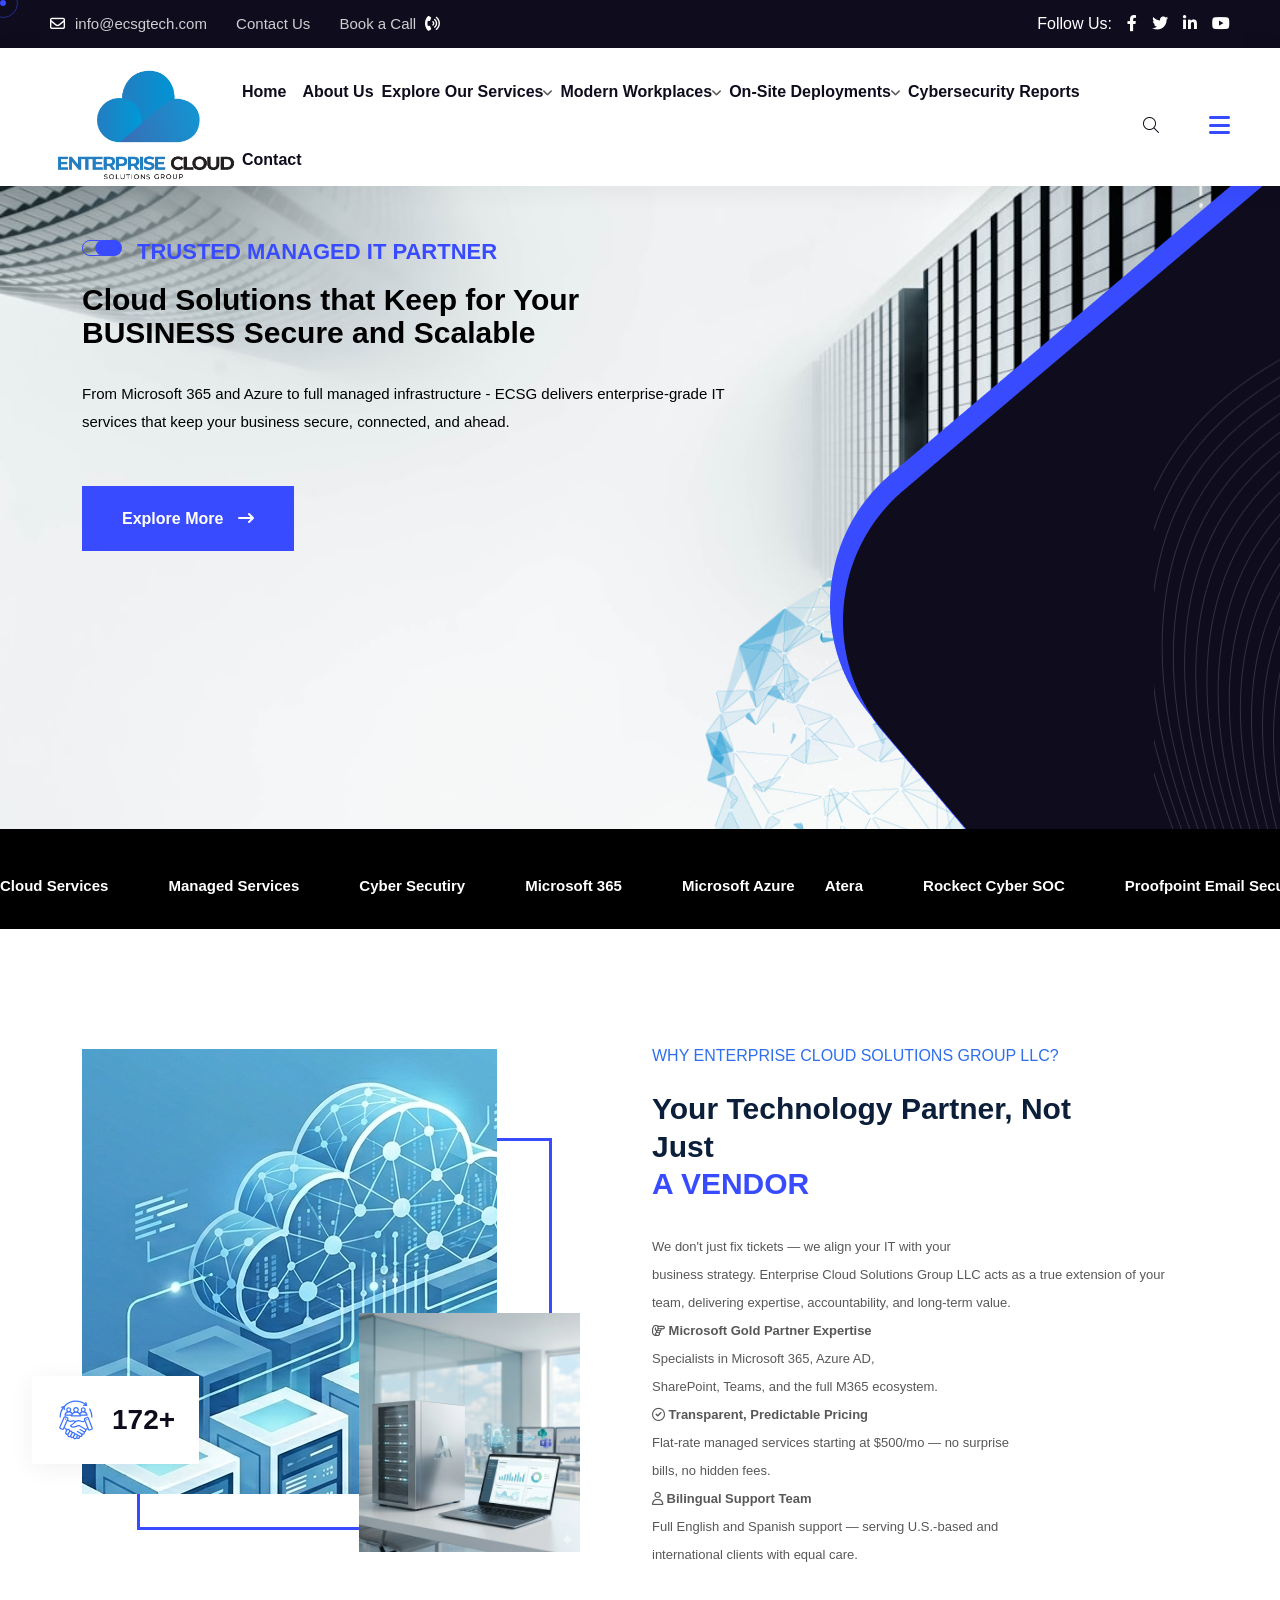
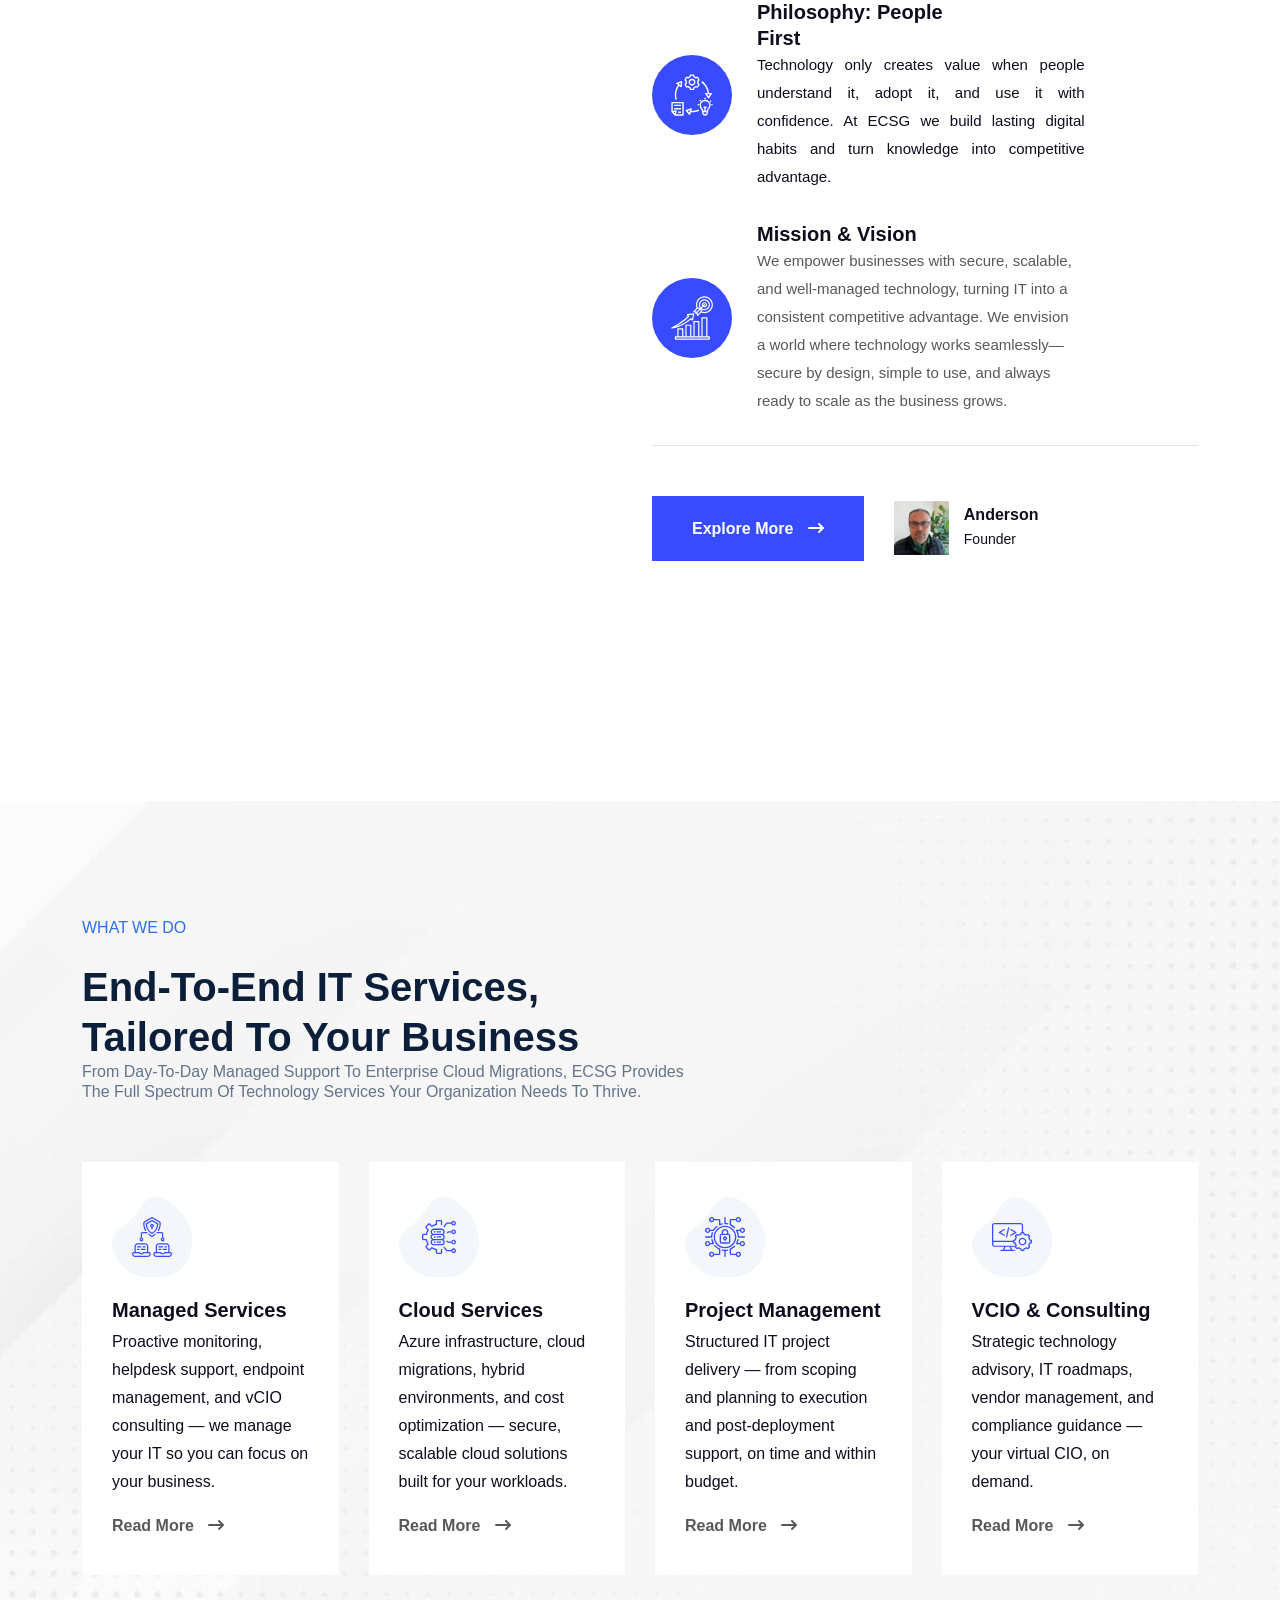
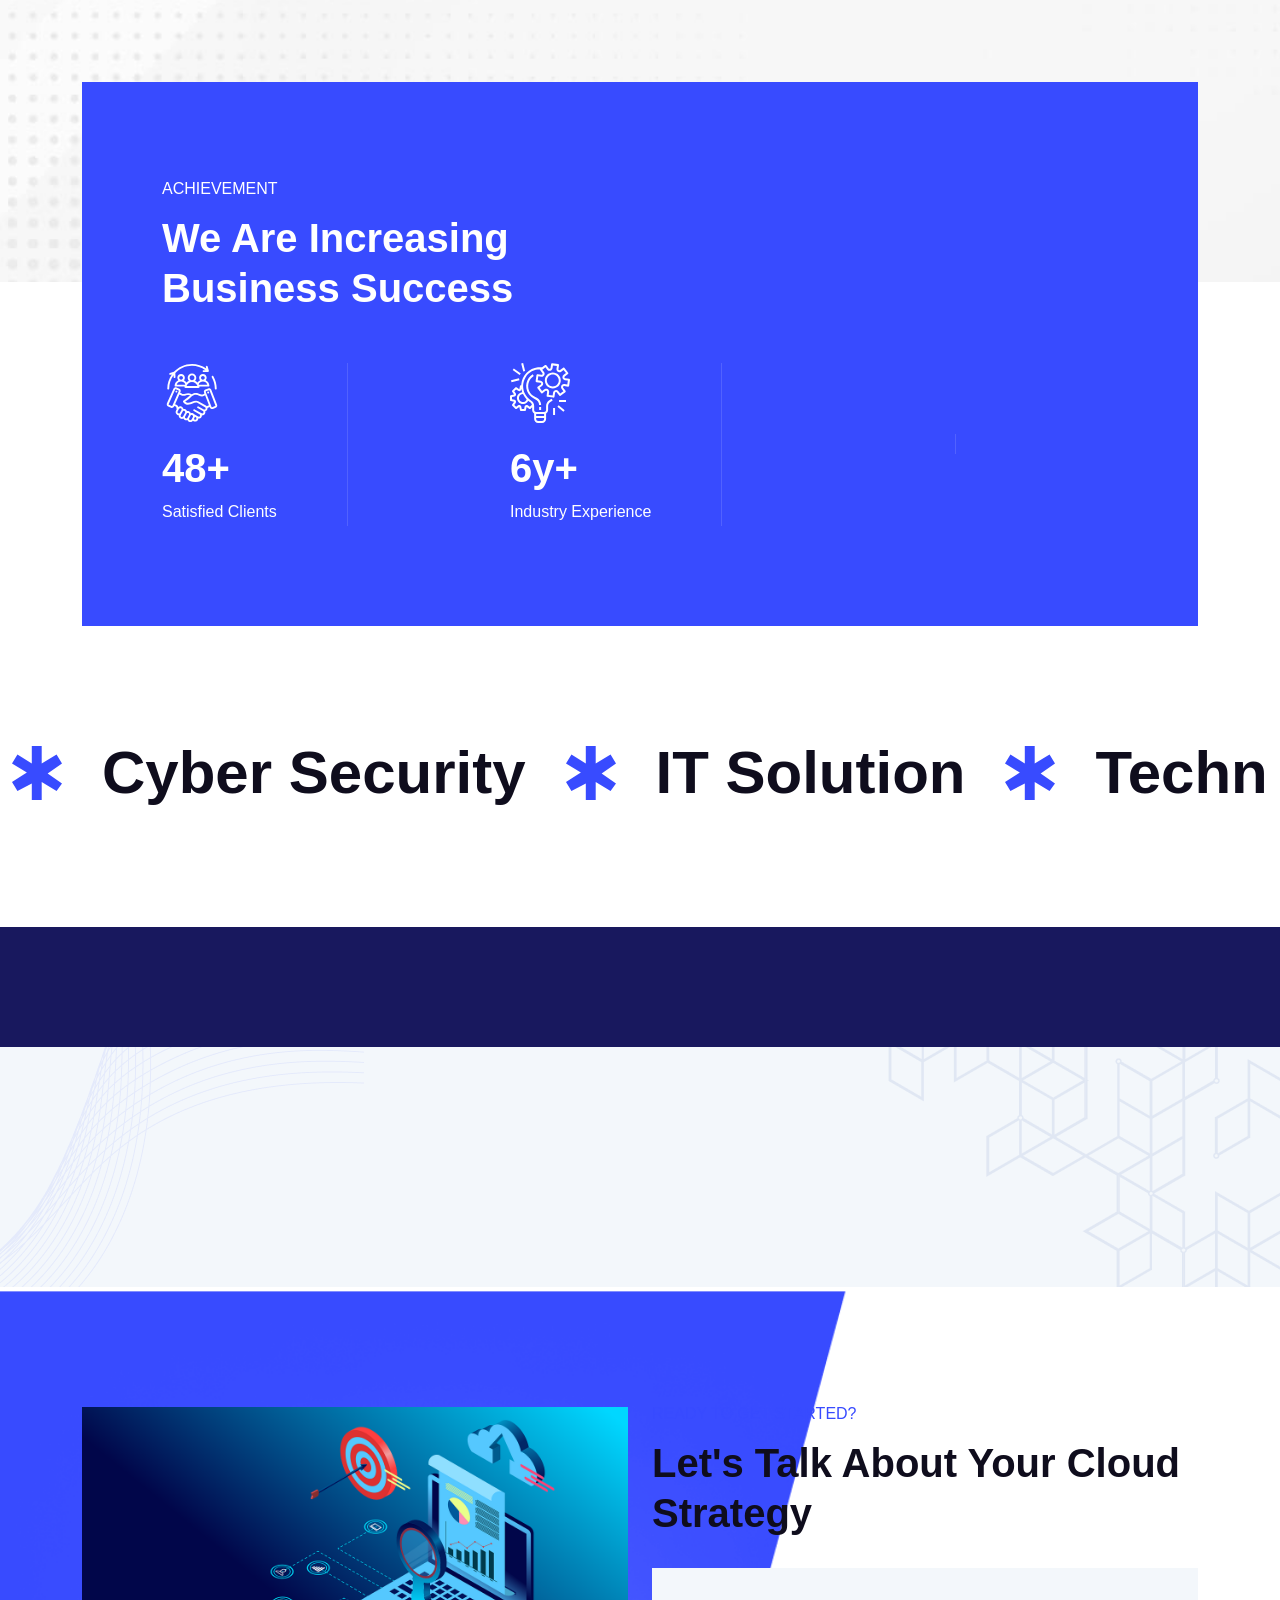
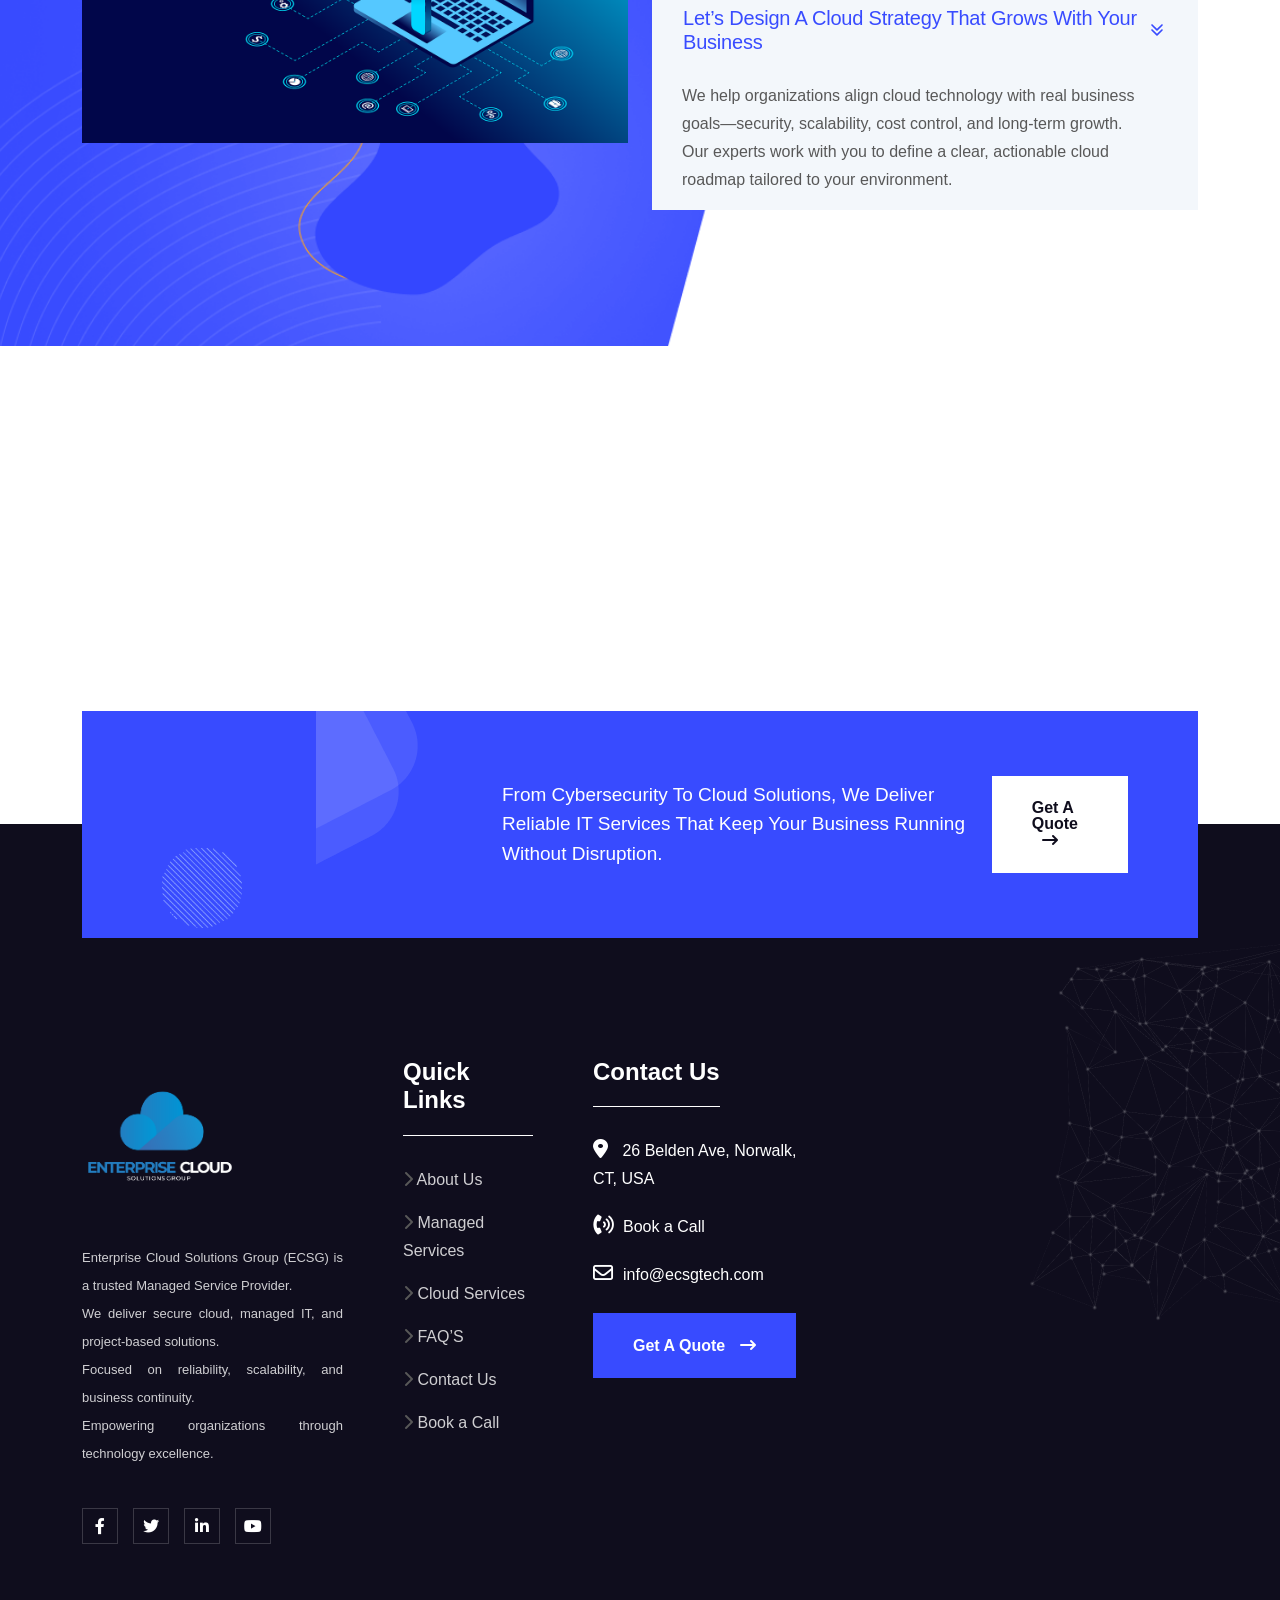
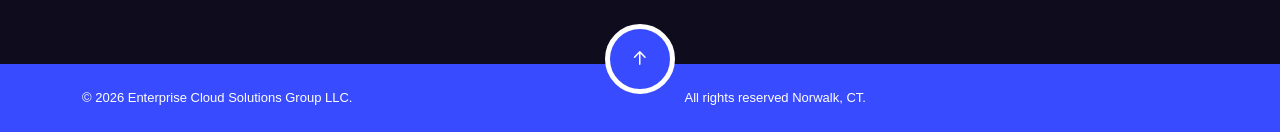
==== commit 299b92ea: "new" ====
--- a/index.html
+++ b/index.html
@@ -1 +1 @@
-<!DOCTYPE html><html data-bs-theme="light" lang="en"><head><meta charset="utf-8"><meta name="viewport" content="width=device-width, initial-scale=1.0, shrink-to-fit=no"><title>Enterprise Cloud Solutions Group LLC</title><meta http-equiv="X-UA-Compatible" content="IE=edge"><meta name="author" content="gramentheme"><meta name="description" content="Infotek - IT Solution &amp; Technology HTML Template"><link rel="stylesheet" href="assets/bootstrap/css/bootstrap.min.css"><link rel="stylesheet" href="assets/fonts/fontawesome-all.min.css"><link rel="stylesheet" href="assets/css/styles.min.css"><link rel="stylesheet" href="assets/css/./embed/swiper/swiper.min.min.css"></head><body><div class="mouse-cursor cursor-outer"></div><div class="mouse-cursor cursor-inner"></div><div class="fix-area"><div class="offcanvas__info"><div class="offcanvas__wrapper"><div class="offcanvas__content"><div class="d-flex justify-content-between align-items-center mb-5 offcanvas__top"><div class="offcanvas__logo"><a href="index3.html"><img src="assets/img/logo/black-logo.svg" alt="logo-img"></a></div><div class="offcanvas__close"><button><i class="fas fa-times"></i></button></div></div><p class="d-none d-lg-block text">                            Enterprise Cloud Solutions Group (ECSG) helps businesses design, secure, and manage modern cloud environments. We specialize in Microsoft 365, cloud strategy, managed IT services, and cybersecurity—delivering scalable, secure, and cost‑effective solutions aligned with real business goals.                        </p><div class="mb-3 mobile-menu fix"></div><div class="offcanvas__contact"><h4>Contact Info</h4><ul><li class="d-flex align-items-center"><div class="offcanvas__contact-icon"><i class="fal fa-map-marker-alt"></i></div><div class="offcanvas__contact-text"><a target="_blank" href="#">26 Belden Ave. Norwalk, CT.</a></div></li><li class="d-flex align-items-center"><div class="offcanvas__contact-icon mr-15"><i class="fal fa-envelope"></i></div><div class="offcanvas__contact-text"><a href="mailto:infoecsgtech.com"><span class="mailto:info@ecsgtech.com">info@ecsgtech.com</span></a></div></li><li class="d-flex align-items-center"><div class="offcanvas__contact-icon mr-15"><i class="fal fa-clock"></i></div><div class="offcanvas__contact-text"><a target="_blank" href="#">Mod-friday, 09am -05pm</a></div></li><li class="d-flex align-items-center"><div class="offcanvas__contact-icon mr-15"><i class="far fa-phone"></i></div><div class="offcanvas__contact-text"><a href="https://calendly.com/a-rivero-ecsgtech/book-a-call">&nbsp;Book a Call</a></div></li></ul><div class="mt-4 header-button"><a class="text-center theme-btn" href="ecsgcontact_sales.html"><span>get A Quote<i class="fa-solid fa-arrow-right-long"></i></span></a></div><div class="d-flex align-items-center social-icon"><a href="#"><i class="fab fa-facebook-f"></i></a><a href="#"><i class="fab fa-twitter"></i></a><a href="#"><i class="fab fa-youtube"></i></a><a href="#"><i class="fab fa-linkedin-in"></i></a></div></div></div></div></div></div><div class="offcanvas__overlay"></div><header><div class="header-top-section fix"><div class="container-fluid"><div class="header-top-wrapper"><ul class="contact-list"><li><i class="far fa-envelope"></i><a href="mailto:info@ecsgtech.com" class="link">info@ecsgtech.com</a></li><li><a href="ecsgcontact_sales.html">&nbsp;Contact Us</a></li><li><a href="https://calendly.com/a-rivero-ecsgtech/book-a-call">&nbsp;Book a Call</a>&nbsp;&nbsp;<i class="fa-solid fa-phone-volume"></i></li></ul><div class="top-right"><div class="d-flex align-items-center social-icon"><span>Follow Us:</span><a href="#"><i class="fab fa-facebook-f"></i></a><a href="https://www.facebook.com/share/1CWQ4DHRRg/?mibextid=wwXIfr"><i class="fab fa-twitter"></i></a><a href="#"><i class="fa-brands fa-linkedin-in"></i></a><a href="#"><i class="fa-brands fa-youtube"></i></a></div></div></div></div></div><div id="header-sticky" class="header-1" style="height: 138px;"><div class="container-fluid"><div class="ms-0 ps-0 me-0 pe-0 mega-menu-wrapper"><div class="header-main style-2"><div class="header-left"><div class="logo"><a href="index.html" class="header-logo"><img class="ms-0" src="assets/img/logo/logo1_black.png" alt="logo-img" style="width: 192px;"></a></div></div><div class="d-flex justify-content-end align-items-center header-right"><div class="mean__menu-wrapper"><div class="main-menu"><nav id="mobile-menu"><ul><li class="me-3 has-dropdown active menu-thumb" style="font-size: 12px;"><a href="index.html">                                                    Home                                                     </a></li><li class="me-2" style="font-size: 12px;"><a href="ECSG_About.html">About Us</a></li><li class="me-2" style="font-size: 12px;"><a href="news.html">Explore our Services</a><i class="fas fa-angle-down"></i><ul class="submenu"><li><a href="vCIO-services.html">vCIO and Consulting</a></li><li><a href="managed-services.html">Managed Services</a></li><li><a href="cloud-services.html">Cloud Services</a></li><li><a href="ECSG_Planes_M365.html">Microsoft 365</a></li><li><a href="ECSG_Azure.html">Microsoft Azure</a></li><li><a href="ECSG_Planes_DisWebv.html">Web Design</a></li><li><a href="cybersecurity-training.html">Cybersecurity Trainings</a></li><li><a href="rmm.html">Remote Monitoring RMM</a></li></ul></li><li class="me-2" style="font-size: 12px;"><a href="news.html">Modern Workplaces</a><i class="fas fa-angle-down"></i><ul class="submenu"><li><a href="ECSG_Azure_CloudAdoption.html">Azure Cloud Adoptions</a></li><li><a href="ECSG_M365_ModernAdoption.html">Microsoft 365</a></li><li><a href="ECSG_Outlook_UnifiedCommunication.html">Outlook 365</a></li><li><a href="ECSG_SharePoint_Intranet.html">SharePoint 365 INTRANETs</a></li><li><a href="ECSG_Teams_ModernWork.html">Team 365&nbsp;Modern Work</a></li><li><a href="ECSG_Training_Programs.html">IT Trainings</a></li></ul></li><li class="me-2" style="font-size: 12px;"><a href="news.html">On-Site Deployments</a><i class="fas fa-angle-down"></i><ul class="submenu"><li><a href="netwoks-installation.html">Networks Installations</a></li><li><a href="camera-installation.html">Cameras Installations</a></li></ul></li><li class="me-2" style="font-size: 12px;"><a href="ECSG_CyberSecurity_Report_2024.html">Cybersecurity Reports</a></li><li class="me-2" style="font-size: 12px;"><a href="ecsgcontact_sales.html">Contact</a></li></ul></nav></div></div><a href="#0" class="search-trigger search-icon"><i class="fal fa-search"></i></a><div class="header-button"><a href="ecsgcontact_sales.html" class="theme-btn"><span>                                            get A Quote                                            <i class="fa-solid fa-arrow-right-long"></i></span></a></div><div class="d-xl-block my-auto header__hamburger"><div class="sidebar__toggle"><i class="fas fa-bars"></i></div></div></div></div></div></div></div></header><div class="search-wrap"><div class="search-inner"><i class="fas fa-times search-close" id="search-close"></i><div class="search-cell"><form method="get"><div class="search-field-holder"><input type="search" class="main-search-input" placeholder="Search..."></div></form></div></div></div><section class="hero-section fix hero-1 bg-cover" style="background: url(&quot;assets/img/photo-1490093158370-1a6be674437b.jpg&quot;) center / cover no-repeat;height: 643px;"><div class="text-transparent"><h2>Technology</h2></div><div class="line-shape"></div><div class="dot-shape"></div><div class="frame-shape"></div><div class="mask-shape wow fadeInRight" data-wow-delay=".7s"><img src="assets/img/hero/mask-shape.png" alt="shape-img"></div><div class="container" style="height: 720px;"><div class="row align-items-center g-4"><div class="col-lg-8"><div class="text-start hero-content"><h6 class="wow fadeInUp" data-wow-delay=".2s" style="color: var(--theme);font-size: 22px;">Trusted managed it partner</h6><h1 class="text-start me-0 pe-8 wow fadeInUp" data-wow-delay=".4s" style="font-size: 30px;color: var(--black);">                                Cloud Solutions that Keep for Your BUSINESS&nbsp;Secure and Scalable</h1><p class="text-start pe-6 wow fadeInUp" data-wow-delay=".6s" style="color: var(--black);font-size: 15px;">From Microsoft 365 and Azure to full managed infrastructure - ECSG delivers enterprise-grade IT services that keep your business secure, connected, and ahead.</p><div class="hero-button"><a href="https://www.ecsgtechdev.com/ECSG_About.html" class="theme-btn wow fadeInUp" data-wow-delay=".8s">                                    Explore More                                    <i class="fa-solid fa-arrow-right-long"></i></a><span class="button-text wow fadeInUp" data-wow-delay=".9s"></span></div></div></div><div class="col-lg-4"><div class="hero-image wow fadeInUp" data-wow-delay=".4s"></div></div></div></div></section><div class="marque-section" style="background: var(--black);"><div class="marquee-wrapper text-slider" style="background: var(--black);"><div class="marquee-inner to-left"><ul class="d-flex marqee-list" style="background: var(--black);"><li class="marquee-item" style="background: var(--black);"><span class="text-slider" style="font-size: 15px;">Cloud Services</span><span class="text-slider"></span><span class="text-slider" style="font-size: 15px;">Managed Services</span><span class="text-slider"></span><span class="text-slider" style="font-size: 15px;">Cyber Secutiry</span><span class="text-slider"></span><span class="text-slider" style="font-size: 15px;">Microsoft 365</span><span class="text-slider"></span><span class="text-slider" style="font-size: 15px;">Microsoft Azure</span><span class="text-slider" style="font-size: 15px;">Atera</span><span class="text-slider"></span><span class="text-slider" style="font-size: 15px;">Rockect Cyber SOC</span><span class="text-slider"></span><span class="text-slider" style="font-size: 15px;">Proofpoint Email Security</span><span class="text-slider"></span><span class="text-slider" style="font-size: 15px;">SentinelONE EDR</span><span class="text-slider"></span><span class="text-slider" style="font-size: 15px;">DefensX DNS Filtering</span><span class="text-slider"></span><span class="text-slider" style="font-size: 15px;">Web Design</span><span class="text-slider"></span><span class="text-slider" style="font-size: 15px;">IT Training</span><span class="text-slider"></span><span class="text-slider" style="font-size: 15px;">vCIO Consulting</span><span class="text-slider"></span><span class="text-slider" style="font-size: 15px;">BullPhish ID</span><span class="text-slider"></span><span class="text-slider" style="font-size: 15px;">Microsoft Intune</span><span class="text-slider"></span><span class="text-slider" style="font-size: 15px;">Backup &amp; DR</span><span class="text-slider"></span></li></ul></div></div></div><section class="about-section section-padding fix"><div class="container"><div class="about-wrapper"><div class="row"><div class="col-lg-6"><div class="about-image-items"><div class="counter-shape float-bob-y"><div class="icon"><img src="assets/img/about/icon-1.svg" alt="icon-img"></div><div class="content"><h3><span class="count">561</span>+</h3></div></div><div class="video-box"></div><div class="about-image-1 bg-cover wow fadeInLeft" data-wow-delay=".3s" style="background: url(&quot;assets/img/about/unnamed2.png&quot;);"><div class="about-image-2 wow fadeInUp" data-wow-delay=".5s"><img src="assets/img/about/unnamed1.jpg" alt="about-img" style="width: 221px;"></div></div></div></div><div class="col-lg-6 mt-4 mt-lg-0"><div class="about-content"><div class="section-title"><span class="wow fadeInUp" style="font-weight: bold;"><strong><span style="color: rgb(47, 111, 237);">Why enterprise cloud solutions group llc?</span></strong></span><h2 class="pe-6 wow fadeInUp" data-wow-delay=".3s" style="font-size: 30px;"><span style="color: rgb(11, 31, 58);">Your Technology Partner, Not Just</span><span>a VENDOR</span></h2></div><p class="mt-3 mt-md-0 wow fadeInUp" data-wow-delay=".5s" style="font-size: 13px;">We don't just fix tickets — we align your IT with your<br> business strategy. Enterprise Cloud Solutions Group LLC acts as a true extension of your team, delivering&nbsp;expertise, accountability, and long-term value.<br><i class="far fa-hand-point-right"></i><strong>&nbsp;Microsoft Gold Partner Expertise</strong><br>Specialists in Microsoft 365, Azure AD,<br> SharePoint, Teams, and the full M365 ecosystem.<br><i class="far fa-check-circle"></i><strong>&nbsp;Transparent, Predictable Pricing</strong><br>Flat-rate managed services starting at $500/mo — no surprise<br> bills, no hidden fees.<br><i class="far fa-user"></i><strong>&nbsp;Bilingual Support Team</strong><br>Full English and Spanish support — serving U.S.-based and<br> international clients with equal care.</p><div class="about-icon-items"><div class="icon-items wow fadeInUp" data-wow-delay=".7s"><div class="icon"><img src="assets/img/about/icon-2.svg" alt="icon-img"></div><div class="content"><h4 style="background: var(--body);color: var(--bs-success);"><a href="file:///C:/Users/AndersonRivero/AppData/Local/Programs/bstudio/resources/app.asar/app/ECSG_MSP_Adoption_Training.html"><strong>Philosophy:&nbsp;People</strong></a><br><a href="file:///C:/Users/AndersonRivero/AppData/Local/Programs/bstudio/resources/app.asar/app/ECSG_MSP_Adoption_Training.html"><strong> First</strong></a></h4><p style="font-size: 15px;text-align: justify;"><a href="ECSG_MSP_Adoption_Training.html">Technology only creates value when people understand it,&nbsp;adopt it, and use it with confidence. At ECSG we build lasting digital habits&nbsp;and turn knowledge into competitive advantage.</a></p></div></div><div class="icon-items wow fadeInUp" data-wow-delay=".9s"><div class="icon"><img src="assets/img/about/icon-3.svg" alt="icon-img"></div><div class="content"><h4><a href="ECSG_About.html#mission">Mission &amp; Vision</a></h4><p style="font-size: 15px;">We empower businesses with secure, scalable, and well‑managed&nbsp;technology, turning IT into a consistent competitive advantage. We envision a&nbsp;world where technology works seamlessly—secure by design, simple to use, and&nbsp;always ready to scale as the business grows.</p></div></div></div><div class="about-author"><div class="about-button wow fadeInUp" data-wow-delay=".5s"><a href="ceo.html" class="theme-btn">                                            Explore More                                            <i class="fa-solid fa-arrow-right-long"></i></a></div><div class="author-image wow fadeInUp" data-wow-delay=".7s"><img src="assets/img/anderson%20welcome.png" alt="author-img" style="width: 55px;"><div class="content"><h6><a href="ceo.html">Anderson</a></h6><p><a href="ceo.html">Founder</a></p></div></div></div></div></div></div></div></div></section><div class="pt-0 brand-section fix section-padding"></div><section class="service-section fix section-padding bg-cover" style="background-image:url('assets/img/service/service-bg.jpg');"><div class="container"><div class="section-title-area"><div class="section-title"><span class="wow fadeInUp"><strong><span style="color: rgb(47, 111, 237);">What We Do</span></strong></span><h2 class="wow fadeInUp" data-wow-delay=".3s"><strong><span style="color: rgb(11, 31, 58);">End-to-End IT Services,</span></strong><br><strong><span style="color: rgb(11, 31, 58);">Tailored to Your Business</span></strong></h2><h2 class="me-0 pe-10 wow fadeInUp" data-wow-delay=".3s" style="font-size: 16px;width: 800px;"><span style="font-weight: normal !important; color: rgb(100, 116, 139);">From day-to-day managed support to enterprise cloud migrations, ECSG provides the full spectrum of technology services your organization needs to thrive.</span></h2></div><div class="array-button"><button class="array-prev"><i class="fal fa-arrow-right"></i></button><button class="array-next"><i class="fal fa-arrow-left"></i></button></div></div><div class="service-wrapper"><div class="swiper service-slider" data-bss-swiper="{&quot;direction&quot;:&quot;horizontal&quot;,&quot;effect&quot;:&quot;slide&quot;}"><div class="swiper-wrapper"><div class="swiper-slide"><div class="service-box-items"><div class="icon"><img alt="icon-img" src="assets/img/service/icon/s-icon-1.svg"></div><div class="content"><h4><a href="managed-services.html">Managed Services</a></h4><p><a href="managed-services.html">Proactive monitoring, helpdesk support, endpoint management, and vCIO consulting — we manage your IT so you can focus on your business.</a></p><a class="mt-3 theme-btn-2" href="managed-services.html">                                            read More                                            <i class="fa-solid fa-arrow-right-long"></i></a></div></div></div><div class="swiper-slide"><div class="service-box-items"><div class="icon"><img alt="icon-img" src="assets/img/service/icon/s-icon-2.svg"></div><div class="content"><h4><a href="cloud-services.html">Cloud Services</a></h4><p><a href="cloud-services.html">                                            Azure infrastructure, cloud migrations, hybrid environments, and cost optimization — secure, scalable cloud solutions built for your workloads.                                        </a></p><a class="mt-3 theme-btn-2" href="cloud-services.html">                                            read More                                            <i class="fa-solid fa-arrow-right-long"></i></a></div></div></div><div class="swiper-slide"><div class="service-box-items"><div class="icon"><img alt="icon-img" src="assets/img/service/icon/s-icon-3.svg"></div><div class="content"><h4><a href="project-management.html">Project Management</a></h4><p><a href="project-management.html">Structured IT project delivery — from scoping and planning to execution and post-deployment support, on time and within budget.</a></p><a class="mt-3 theme-btn-2" href="project-management.html">                                            read More                                            <i class="fa-solid fa-arrow-right-long"></i></a></div></div></div><div class="swiper-slide"><div class="service-box-items"><div class="icon"><img alt="icon-img" src="assets/img/service/icon/s-icon-4.svg"></div><div class="content"><h4><a href="vCIO-services.html">vCIO &amp; Consulting</a></h4><p><a href="vCIO-services.html">Strategic technology advisory, IT roadmaps, vendor management, and compliance guidance — your virtual CIO, on demand.</a></p><a class="mt-3 theme-btn-2" href="vCIO-services.html">                                            read More                                            <i class="fa-solid fa-arrow-right-long"></i></a></div></div></div></div></div></div></div></section><section class="pt-0 achievement-section fix section-padding"><div class="container"><div class="achievement-wrapper"><div class="mb-0 section-title"><span class="text-white wow fadeInUp">achievement</span><h2 class="text-white wow fadeInUp" data-wow-delay=".3s">                            We Are Increasing <br> Business Success                        </h2></div><div class="counter-area"><div class="counter-items wow fadeInUp" data-wow-delay=".3s"><div class="icon"><img src="assets/img/achievement-icon/01.svg" alt="icon-img"></div><div class="content"><h2><span class="count">200</span>+</h2><p>Satisfied Clients</p></div></div><div class="counter-items wow fadeInUp" data-wow-delay=".5s"><div class="icon"><img src="assets/img/achievement-icon/02.svg" alt="icon-img"></div><div class="content"><h2><span class="count">27</span>y+</h2><p>Industry Experience</p></div></div><div class="counter-items wow fadeInUp" data-wow-delay=".7s"><div class="icon"></div><div class="content"></div></div><div class="counter-items wow fadeInUp" data-wow-delay=".9s"><div class="icon"></div><div class="content"></div></div></div></div></div></section><div class="marque-section"><div class="container-fluid"><div class="marquee-wrapper style-2 text-slider"><div class="marquee-inner to-left"><ul class="d-flex marqee-list"><li class="marquee-item style-2"><span class="text-slider"><img src="assets/img/asterisk.svg" alt="img"></span><span class="text-slider text-style">Cyber Security</span><span class="text-slider"><img src="assets/img/asterisk.svg" alt="img"></span><span class="text-slider text-style">IT Solution</span><span class="text-slider"><img src="assets/img/asterisk.svg" alt="img"></span><span class="text-slider text-style">Technology</span><span class="text-slider"><img src="assets/img/asterisk.svg" alt="img"></span><span class="text-slider text-style">Data Security</span><span class="text-slider"><img src="assets/img/asterisk.svg" alt="img"></span><span class="text-slider text-style">Cyber Security</span><span class="text-slider"><img src="assets/img/asterisk.svg" alt="img"></span><span class="text-slider text-style">IT Solution</span><span class="text-slider"><img src="assets/img/asterisk.svg" alt="img"></span><span class="text-slider text-style">Technology</span><span class="text-slider"><img src="assets/img/asterisk.svg" alt="img"></span><span class="text-slider text-style">Data Security</span><span class="text-slider"><img src="assets/img/asterisk.svg" alt="img"></span><span class="text-slider text-style">Cyber Security</span><span class="text-slider"><img src="assets/img/asterisk.svg" alt="img"></span><span class="text-slider text-style">IT Solution</span><span class="text-slider"><img src="assets/img/asterisk.svg" alt="img"></span><span class="text-slider text-style">Technology</span><span class="text-slider"><img src="assets/img/asterisk.svg" alt="img"></span><span class="text-slider text-style">Data Security</span></li></ul></div></div></div></div><section class="testimonial-section section-padding fix"></section><section class="pricing-section section-bg fix section-padding"><div class="left-shape"><img src="assets/img/pricing-left-shape.png" alt="shape-img"></div><div class="right-shape"><img src="assets/img/pricing-right-shape.png" alt="shape-img"></div></section><section class="faq-section fix section-padding"><div class="right-shape"><img src="assets/img/faq/right-shape.png" alt="shape-img"></div><div class="faq-shape-box"><div class="faq-shape"><img src="assets/img/faq/shape.png" alt="shape-img"></div></div><div class="container"><div class="faq-wrapper"><div class="row g-4"><div class="col-lg-6 wow fadeInUp" data-wow-delay=".4s"><div class="faq-image"><img alt="faq-img" src="assets/img/g15ba9068871080fa1db7af54d919c6805008c96e19ceba9eb8f8595f4494e5072aa7d66e9dcc00e9ed54215ea2abfea2ed69c212809b1e1e17fadd8536019319_640.png"></div></div><div class="col-lg-6"><div class="faq-content"><div class="section-title"><span class="wow fadeInUp">READY TO GET STARTED?</span><h2 class="wow fadeInUp" data-wow-delay=".3s"><strong>Let's Talk About Your Cloud Strategy</strong></h2></div><div class="mt-4 mt-md-0 faq-accordion"><div class="accordion" role="tablist" id="accordion"><div class="accordion-item mb-3 wow fadeInUp" data-wow-delay=".3s"><h5 class="accordion-header" role="tab"><button class="accordion-button" type="button" data-bs-toggle="collapse" data-bs-target="#faq1" aria-expanded="true" aria-controls="faq1"><br><br><br><span style="font-weight: normal !important;">Let’s Design a Cloud Strategy That Grows With Your Business</span><br><br></button></h5><div class="accordion-collapse collapse show item-1" role="tabpanel" data-bs-parent="#accordion" id="faq1"><div class="accordion-body"><span>We help organizations align cloud technology with real&nbsp;business goals—security, scalability, cost control, and long‑term growth. Our&nbsp;experts work with you to define a clear, actionable cloud roadmap tailored to&nbsp;your environment.</span></div></div></div></div></div></div></div></div></div></div></section><section class="news-section section-padding fix"></section><section class="cta-section"><div class="container"><div class="cta-wrapper"><div class="mask-shape"><img src="assets/img/cta-mask.png" alt="shape-img"></div><div class="circle-shape"><img src="assets/img/circle.png" alt="shape-img"></div><div class="cta-image wow fadeInUp" data-wow-delay=".3s"></div><div class="cta-items"><h3 class="wow fadeInUp" data-wow-delay=".5s" style="font-size: 19px;"><span style="font-weight: normal !important;">From cybersecurity to cloud solutions, we deliver reliable IT services that keep your business running without disruption.</span></h3><a class="bg-white theme-btn wow fadeInUp" href="https://www.ecsgtechdev.com/ecsgcontact_sales.html" data-wow-delay=".7s">                            get A Quote                            <i class="fa-solid fa-arrow-right-long"></i></a></div></div></div></section><footer class="footer-section"><div class="footer-widgets-wrapper footer-bg"><div class="shape-1"></div><div class="shape-2"><img src="assets/img/footer-shape-2.png" alt="shape-img"></div><div class="container"><div class="row"><div class="col-md-6 col-lg-4 col-xl-3 wow fadeInUp" data-wow-delay=".3s"><div class="single-footer-widget"><div class="widget-head"><a href="index3.html"><img src="assets/img/logo/logo1_white.png" alt="logo-img" style="width: 156px;"></a></div><div class="footer-content"><p style="font-size: 13px;text-align: justify;">Enterprise Cloud Solutions Group (ECSG) is a trusted Managed Service Provider.<br>We deliver secure cloud, managed IT, and project-based solutions.<br>Focused on reliability, scalability, and business continuity.<br>Empowering organizations through technology excellence.</p><div class="d-flex align-items-center social-icon"><a href="https://www.facebook.com/share/1E9UGxzHoG/?mibextid=wwXIfr"><i class="fab fa-facebook-f"></i></a><a href="#"><i class="fab fa-twitter"></i></a><a href="#"><i class="fa-brands fa-linkedin-in"></i></a><a href="#"><i class="fa-brands fa-youtube"></i></a></div></div></div></div><div class="col-md-6 col-lg-4 col-xl-2 ps-lg-5 wow fadeInUp" data-wow-delay=".5s"><div class="single-footer-widget"><div class="widget-head"><h3>Quick Links</h3></div><ul class="list-area"><li><i class="fa-solid fa-chevron-right"></i><a href="about.html">&nbsp;</a><a href="https://www.ecsgtechdev.com/ECSG_About.html">About Us</a></li><li><i class="fa-solid fa-chevron-right"></i><a href="service.html">                                            </a><a href="https://www.ecsgtechdev.com/managed-services.html">Managed Services                                        </a></li><li><i class="fa-solid fa-chevron-right"></i><a href="news.html">&nbsp;</a><a href="https://www.ecsgtechdev.com/cloud-services.html">Cloud Services</a></li><li><i class="fa-solid fa-chevron-right"></i><a href="faq.html">                                            FAQ’S                                        </a></li><li><i class="fa-solid fa-chevron-right"></i><a href="contact.html">                                            </a><a href="https://www.ecsgtechdev.com/ecsgcontact_sales.html">Contact Us                                        </a></li><li><i class="fa-solid fa-chevron-right"></i><a href="contact.html"> </a><a href="https://calendly.com/a-rivero-ecsgtech/book-a-call">Book a Call</a></li></ul></div></div><div class="col-md-6 col-lg-4 col-xl-3 ps-xl-5 wow fadeInUp" data-wow-delay=".9s"><div class="single-footer-widget"><div class="widget-head"><h3>Contact Us</h3></div><div class="footer-content"><ul class="contact-info"><li><i class="fas fa-map-marker-alt"></i>                                            26 Belden Ave, Norwalk, CT, USA                                        </li><li><i class="fa-solid fa-phone-volume"></i><a href="https://calendly.com/a-rivero-ecsgtech/book-a-call?month=2026-04">Book a Call</a></li><li><i class="fa-regular fa-envelope"></i><a href="mailto:infotech@gmail.com">info@ecsgtech.com</a></li></ul><a class="mt-4 theme-btn hover-white" href="https://www.ecsgtechdev.com/ecsgcontact_sales.html">                                        get A Quote                                        <i class="fa-solid fa-arrow-right-long"></i></a></div></div></div></div></div></div><div class="footer-bottom"><div class="container"><div class="d-flex justify-content-between align-items-center footer-wrapper"><p class="wow fadeInLeft color-2" data-wow-delay=".3s" style="font-size: 13px;">© 2026 Enterprise Cloud Solutions Group LLC.&nbsp;</p><p class="wow fadeInLeft color-2" data-wow-delay=".3s" style="font-size: 13px;">All rights reserved Norwalk, CT.&nbsp;</p><ul class="footer-menu wow fadeInRight" data-wow-delay=".5s"></ul></div></div><a id="scrollUp" href="#" class="scroll-icon"><i class="far fa-arrow-up"></i></a></div></footer><script src="assets/bootstrap/js/bootstrap.min.js"></script><script src="assets/js/script.min.js"></script><script src="assets/js/./embed/swiper/swiper.min.min.js"></script></body></html>
+<!DOCTYPE html><html data-bs-theme="light" lang="en"><head><meta charset="utf-8"><meta name="viewport" content="width=device-width, initial-scale=1.0, shrink-to-fit=no"><title>Infotek - IT Solution &amp; Technology HTML Template</title><meta http-equiv="X-UA-Compatible" content="IE=edge"><meta name="author" content="gramentheme"><meta name="description" content="Infotek - IT Solution &amp; Technology HTML Template"><link rel="stylesheet" href="assets/bootstrap/css/bootstrap.min.css"><link rel="stylesheet" href="assets/fonts/fontawesome-all.min.css"><link rel="stylesheet" href="assets/css/styles.min.css"><link rel="stylesheet" href="assets/css/./embed/swiper/swiper.min.min.css"></head><body><div class="mouse-cursor cursor-outer"></div><div class="mouse-cursor cursor-inner"></div><div class="fix-area"><div class="offcanvas__info"><div class="offcanvas__wrapper"><div class="offcanvas__content"><div class="d-flex justify-content-between align-items-center mb-5 offcanvas__top"><div class="offcanvas__logo"><a href="index3.html"><img src="logo/black-logo.svg" alt="logo-img"></a></div><div class="offcanvas__close"><button><i class="fas fa-times"></i></button></div></div><p class="d-none d-lg-block text">                            Nullam dignissim, ante scelerisque the  is euismod fermentum odio sem semper the is erat, a feugiat leo urna eget eros. Duis Aenean a imperdiet risus.                        </p><div class="mb-3 mobile-menu fix"></div><div class="offcanvas__contact"><h4>Contact Info</h4><ul><li class="d-flex align-items-center"><div class="offcanvas__contact-icon"><i class="fal fa-map-marker-alt"></i></div><div class="offcanvas__contact-text"><a target="_blank" href="#">Main Street, Melbourne, Australia</a></div></li><li class="d-flex align-items-center"><div class="offcanvas__contact-icon mr-15"><i class="fal fa-envelope"></i></div><div class="offcanvas__contact-text"><a href="mailto:info@azent.com"><span class="mailto:info@example.com">info@example.com</span></a></div></li><li class="d-flex align-items-center"><div class="offcanvas__contact-icon mr-15"><i class="fal fa-clock"></i></div><div class="offcanvas__contact-text"><a target="_blank" href="#">Mod-friday, 09am -05pm</a></div></li><li class="d-flex align-items-center"><div class="offcanvas__contact-icon mr-15"><i class="far fa-phone"></i></div><div class="offcanvas__contact-text"><a href="tel:+11002345909">+11002345909</a></div></li></ul><div class="mt-4 header-button"><a class="text-center theme-btn" href="contact.html"><span>get A Quote<i class="fa-solid fa-arrow-right-long"></i></span></a></div><div class="d-flex align-items-center social-icon"><a href="#"><i class="fab fa-facebook-f"></i></a><a href="#"><i class="fab fa-twitter"></i></a><a href="#"><i class="fab fa-youtube"></i></a><a href="#"><i class="fab fa-linkedin-in"></i></a></div></div></div></div></div></div><div class="offcanvas__overlay"></div><header><div class="header-top-section fix"><div class="container-fluid"><div class="header-top-wrapper"><ul class="contact-list"><li><i class="far fa-envelope"></i><a href="mailto:info@ecsgtech.com" class="link">info@ecsgtech.com</a></li><li><a href="ecsgcontact_sales.html">&nbsp;Contact Us</a></li><li><a href="https://calendly.com/a-rivero-ecsgtech/book-a-call">&nbsp;Book a Call</a>&nbsp;&nbsp;<i class="fa-solid fa-phone-volume"></i></li></ul><div class="top-right"><div class="d-flex align-items-center social-icon"><span>Follow Us:</span><a href="#"><i class="fab fa-facebook-f"></i></a><a href="https://www.facebook.com/share/1CWQ4DHRRg/?mibextid=wwXIfr"><i class="fab fa-twitter"></i></a><a href="#"><i class="fa-brands fa-linkedin-in"></i></a><a href="#"><i class="fa-brands fa-youtube"></i></a></div></div></div></div></div><div id="header-sticky" class="header-1" style="height: 138px;"><div class="container-fluid"><div class="ms-0 ps-0 me-0 pe-0 mega-menu-wrapper"><div class="header-main style-2"><div class="header-left"><div class="logo"><a href="index.html" class="header-logo"><img class="ms-0" src="assets/img/logo/logo1_black.png" alt="logo-img" style="width: 192px;"></a></div></div><div class="d-flex justify-content-end align-items-center header-right"><div class="mean__menu-wrapper"><div class="main-menu"><nav id="mobile-menu"><ul><li class="me-3 has-dropdown active menu-thumb" style="font-size: 12px;"><a href="index.html">                                                    Home                                                     </a></li><li class="me-2" style="font-size: 12px;"><a href="ECSG_About.html">About Us</a></li><li class="me-2" style="font-size: 12px;"><a href="news.html">Explore our Services</a><i class="fas fa-angle-down"></i><ul class="submenu"><li><a href="vCIO-services.html">vCIO and Consulting</a></li><li><a href="managed-services.html">Managed Services</a></li><li><a href="cloud-services.html">Cloud Services</a></li><li><a href="ECSG_Planes_M365.html">Microsoft 365</a></li><li><a href="ECSG_Azure.html">Microsoft Azure</a></li><li><a href="ECSG_Planes_DisWebv.html">Web Design</a></li><li><a href="cybersecurity-training.html">Cybersecurity Trainings</a></li><li><a href="rmm.html">Remote Monitoring RMM</a></li></ul></li><li class="me-2" style="font-size: 12px;"><a href="news.html">Modern Workplaces</a><i class="fas fa-angle-down"></i><ul class="submenu"><li><a href="ECSG_Azure_CloudAdoption.html">Azure Cloud Adoptions</a></li><li><a href="ECSG_M365_ModernAdoption.html">Microsoft 365</a></li><li><a href="ECSG_Outlook_UnifiedCommunication.html">Outlook 365</a></li><li><a href="ECSG_SharePoint_Intranet.html">SharePoint 365 INTRANETs</a></li><li><a href="ECSG_Teams_ModernWork.html">Team 365&nbsp;Modern Work</a></li><li><a href="ECSG_Training_Programs.html">IT Trainings</a></li></ul></li><li class="me-2" style="font-size: 12px;"><a href="news.html">On-Site Deployments</a><i class="fas fa-angle-down"></i><ul class="submenu"><li><a href="netwoks-installation.html">Networks Installations</a></li><li><a href="camera-installation.html">Cameras Installations</a></li></ul></li><li class="me-2" style="font-size: 12px;"><a href="ECSG_CyberSecurity_Report_2024.html">Cybersecurity Reports</a></li><li class="me-2" style="font-size: 12px;"><a href="ecsgcontact_sales.html">Contact</a></li></ul></nav></div></div><a href="#0" class="search-trigger search-icon"><i class="fal fa-search"></i></a><div class="header-button"><a href="ecsgcontact_sales.html" class="theme-btn"><span>                                            get A Quote                                            <i class="fa-solid fa-arrow-right-long"></i></span></a></div><div class="d-xl-block my-auto header__hamburger"><div class="sidebar__toggle"><i class="fas fa-bars"></i></div></div></div></div></div></div></div></header><div class="search-wrap"><div class="search-inner"><i class="fas fa-times search-close" id="search-close"></i><div class="search-cell"><form method="get"><div class="search-field-holder"><input type="search" class="main-search-input" placeholder="Search..."></div></form></div></div></div><section class="hero-section fix hero-1 bg-cover" style="background: url(&quot;assets/img/photo-1490093158370-1a6be674437b.jpg&quot;) center / cover no-repeat;height: 643px;"><div class="text-transparent"><h2>Technology</h2></div><div class="line-shape"></div><div class="dot-shape"></div><div class="frame-shape"></div><div class="mask-shape wow fadeInRight" data-wow-delay=".7s"><img src="assets/img/hero/mask-shape.png" alt="shape-img"></div><div class="container" style="height: 720px;"><div class="row align-items-center g-4"><div class="col-lg-8"><div class="text-start hero-content"><h6 class="wow fadeInUp" data-wow-delay=".2s" style="color: var(--theme);font-size: 22px;">Trusted managed it partner</h6><h1 class="text-start me-0 pe-8 wow fadeInUp" data-wow-delay=".4s" style="font-size: 30px;color: var(--black);">                                Cloud Solutions that Keep for Your BUSINESS&nbsp;Secure and Scalable</h1><p class="text-start pe-6 wow fadeInUp" data-wow-delay=".6s" style="color: var(--black);font-size: 15px;">From Microsoft 365 and Azure to full managed infrastructure - ECSG delivers enterprise-grade IT services that keep your business secure, connected, and ahead.</p><div class="hero-button"><a href="https://www.ecsgtechdev.com/ECSG_About.html" class="theme-btn wow fadeInUp" data-wow-delay=".8s">                                    Explore More                                    <i class="fa-solid fa-arrow-right-long"></i></a><span class="button-text wow fadeInUp" data-wow-delay=".9s"></span></div></div></div><div class="col-lg-4"><div class="hero-image wow fadeInUp" data-wow-delay=".4s"></div></div></div></div></section><div class="marque-section" style="background: var(--black);"><div class="marquee-wrapper text-slider" style="background: var(--black);"><div class="marquee-inner to-left"><ul class="d-flex marqee-list" style="background: var(--black);"><li class="marquee-item" style="background: var(--black);"><span class="text-slider" style="font-size: 15px;">Cloud Services</span><span class="text-slider"></span><span class="text-slider" style="font-size: 15px;">Managed Services</span><span class="text-slider"></span><span class="text-slider" style="font-size: 15px;">Cyber Secutiry</span><span class="text-slider"></span><span class="text-slider" style="font-size: 15px;">Microsoft 365</span><span class="text-slider"></span><span class="text-slider" style="font-size: 15px;">Microsoft Azure</span><span class="text-slider" style="font-size: 15px;">Atera</span><span class="text-slider"></span><span class="text-slider" style="font-size: 15px;">Rockect Cyber SOC</span><span class="text-slider"></span><span class="text-slider" style="font-size: 15px;">Proofpoint Email Security</span><span class="text-slider"></span><span class="text-slider" style="font-size: 15px;">SentinelONE EDR</span><span class="text-slider"></span><span class="text-slider" style="font-size: 15px;">DefensX DNS Filtering</span><span class="text-slider"></span><span class="text-slider" style="font-size: 15px;">Web Design</span><span class="text-slider"></span><span class="text-slider" style="font-size: 15px;">IT Training</span><span class="text-slider"></span><span class="text-slider" style="font-size: 15px;">vCIO Consulting</span><span class="text-slider"></span><span class="text-slider" style="font-size: 15px;">BullPhish ID</span><span class="text-slider"></span><span class="text-slider" style="font-size: 15px;">Microsoft Intune</span><span class="text-slider"></span><span class="text-slider" style="font-size: 15px;">Backup &amp; DR</span><span class="text-slider"></span></li></ul></div></div></div><section class="about-section section-padding fix"><div class="container"><div class="about-wrapper"><div class="row"><div class="col-lg-6"><div class="about-image-items"><div class="counter-shape float-bob-y"><div class="icon"><img src="assets/img/about/icon-1.svg" alt="icon-img"></div><div class="content"><h3><span class="count">561</span>+</h3></div></div><div class="video-box"></div><div class="about-image-1 bg-cover wow fadeInLeft" data-wow-delay=".3s" style="background: url(&quot;assets/img/about/unnamed2.png&quot;);"><div class="about-image-2 wow fadeInUp" data-wow-delay=".5s"><img src="assets/img/about/unnamed1.jpg" alt="about-img" style="width: 221px;"></div></div></div></div><div class="col-lg-6 mt-4 mt-lg-0"><div class="about-content"><div class="section-title"><span class="wow fadeInUp" style="font-weight: bold;"><strong><span style="color: rgb(47, 111, 237);">Why enterprise cloud solutions group llc?</span></strong></span><h2 class="pe-6 wow fadeInUp" data-wow-delay=".3s" style="font-size: 30px;"><span style="color: rgb(11, 31, 58);">Your Technology Partner, Not Just</span><span>a VENDOR</span></h2></div><p class="mt-3 mt-md-0 wow fadeInUp" data-wow-delay=".5s" style="font-size: 13px;">We don't just fix tickets — we align your IT with your<br> business strategy. Enterprise Cloud Solutions Group LLC acts as a true extension of your team, delivering&nbsp;expertise, accountability, and long-term value.<br><i class="far fa-hand-point-right"></i><strong>&nbsp;Microsoft Gold Partner Expertise</strong><br>Specialists in Microsoft 365, Azure AD,<br> SharePoint, Teams, and the full M365 ecosystem.<br><i class="far fa-check-circle"></i><strong>&nbsp;Transparent, Predictable Pricing</strong><br>Flat-rate managed services starting at $500/mo — no surprise<br> bills, no hidden fees.<br><i class="far fa-user"></i><strong>&nbsp;Bilingual Support Team</strong><br>Full English and Spanish support — serving U.S.-based and<br> international clients with equal care.</p><div class="about-icon-items"><div class="icon-items wow fadeInUp" data-wow-delay=".7s"><div class="icon"><img src="assets/img/about/icon-2.svg" alt="icon-img"></div><div class="content"><h4 style="background: var(--body);color: var(--bs-success);"><a href="file:///C:/Users/AndersonRivero/AppData/Local/Programs/bstudio/resources/app.asar/app/ECSG_MSP_Adoption_Training.html"><strong>Philosophy:&nbsp;People</strong></a><br><a href="file:///C:/Users/AndersonRivero/AppData/Local/Programs/bstudio/resources/app.asar/app/ECSG_MSP_Adoption_Training.html"><strong> First</strong></a></h4><p style="font-size: 15px;text-align: justify;"><a href="ECSG_MSP_Adoption_Training.html">Technology only creates value when people understand it,&nbsp;adopt it, and use it with confidence. At ECSG we build lasting digital habits&nbsp;and turn knowledge into competitive advantage.</a></p></div></div><div class="icon-items wow fadeInUp" data-wow-delay=".9s"><div class="icon"><img src="assets/img/about/icon-3.svg" alt="icon-img"></div><div class="content"><h4><a href="ECSG_About.html#mission">Mission &amp; Vision</a></h4><p style="font-size: 15px;">We empower businesses with secure, scalable, and well‑managed&nbsp;technology, turning IT into a consistent competitive advantage. We envision a&nbsp;world where technology works seamlessly—secure by design, simple to use, and&nbsp;always ready to scale as the business grows.</p></div></div></div><div class="about-author"><div class="about-button wow fadeInUp" data-wow-delay=".5s"><a href="ceo.html" class="theme-btn">                                            Explore More                                            <i class="fa-solid fa-arrow-right-long"></i></a></div><div class="author-image wow fadeInUp" data-wow-delay=".7s"><img src="assets/img/anderson%20welcome.png" alt="author-img" style="width: 55px;"><div class="content"><h6><a href="ceo.html">Anderson</a></h6><p><a href="ceo.html">Founder</a></p></div></div></div></div></div></div></div></div></section><div class="pt-0 brand-section fix section-padding"></div><section class="service-section fix section-padding bg-cover" style="background-image:url('assets/img/service/service-bg.jpg');"><div class="container"><div class="section-title-area"><div class="section-title"><span class="wow fadeInUp"><strong><span style="color: rgb(47, 111, 237);">What We Do</span></strong></span><h2 class="wow fadeInUp" data-wow-delay=".3s"><strong><span style="color: rgb(11, 31, 58);">End-to-End IT Services,</span></strong><br><strong><span style="color: rgb(11, 31, 58);">Tailored to Your Business</span></strong></h2><h2 class="me-0 pe-10 wow fadeInUp" data-wow-delay=".3s" style="font-size: 16px;width: 800px;"><span style="font-weight: normal !important; color: rgb(100, 116, 139);">From day-to-day managed support to enterprise cloud migrations, ECSG provides the full spectrum of technology services your organization needs to thrive.</span></h2></div><div class="array-button"><button class="array-prev"><i class="fal fa-arrow-right"></i></button><button class="array-next"><i class="fal fa-arrow-left"></i></button></div></div><div class="service-wrapper"><div class="swiper service-slider" data-bss-swiper="{&quot;direction&quot;:&quot;horizontal&quot;,&quot;effect&quot;:&quot;slide&quot;}"><div class="swiper-wrapper"><div class="swiper-slide"><div class="service-box-items"><div class="icon"><img alt="icon-img" src="assets/img/service/icon/s-icon-1.svg"></div><div class="content"><h4><a href="managed-services.html">Managed Services</a></h4><p><a href="managed-services.html">Proactive monitoring, helpdesk support, endpoint management, and vCIO consulting — we manage your IT so you can focus on your business.</a></p><a class="mt-3 theme-btn-2" href="managed-services.html">                                            read More                                            <i class="fa-solid fa-arrow-right-long"></i></a></div></div></div><div class="swiper-slide"><div class="service-box-items"><div class="icon"><img alt="icon-img" src="assets/img/service/icon/s-icon-2.svg"></div><div class="content"><h4><a href="cloud-services.html">Cloud Services</a></h4><p><a href="cloud-services.html">                                            Azure infrastructure, cloud migrations, hybrid environments, and cost optimization — secure, scalable cloud solutions built for your workloads.                                        </a></p><a class="mt-3 theme-btn-2" href="cloud-services.html">                                            read More                                            <i class="fa-solid fa-arrow-right-long"></i></a></div></div></div><div class="swiper-slide"><div class="service-box-items"><div class="icon"><img alt="icon-img" src="assets/img/service/icon/s-icon-3.svg"></div><div class="content"><h4><a href="project-management.html">Project Management</a></h4><p><a href="project-management.html">Structured IT project delivery — from scoping and planning to execution and post-deployment support, on time and within budget.</a></p><a class="mt-3 theme-btn-2" href="project-management.html">                                            read More                                            <i class="fa-solid fa-arrow-right-long"></i></a></div></div></div><div class="swiper-slide"><div class="service-box-items"><div class="icon"><img alt="icon-img" src="assets/img/service/icon/s-icon-4.svg"></div><div class="content"><h4><a href="vCIO-services.html">vCIO &amp; Consulting</a></h4><p><a href="vCIO-services.html">Strategic technology advisory, IT roadmaps, vendor management, and compliance guidance — your virtual CIO, on demand.</a></p><a class="mt-3 theme-btn-2" href="vCIO-services.html">                                            read More                                            <i class="fa-solid fa-arrow-right-long"></i></a></div></div></div></div></div></div></div></section><section class="pt-0 achievement-section fix section-padding"><div class="container"><div class="achievement-wrapper"><div class="mb-0 section-title"><span class="text-white wow fadeInUp">achievement</span><h2 class="text-white wow fadeInUp" data-wow-delay=".3s">                            We Are Increasing <br> Business Success                        </h2></div><div class="counter-area"><div class="counter-items wow fadeInUp" data-wow-delay=".3s"><div class="icon"><img src="assets/img/achievement-icon/01.svg" alt="icon-img"></div><div class="content"><h2><span class="count">200</span>+</h2><p>Satisfied Clients</p></div></div><div class="counter-items wow fadeInUp" data-wow-delay=".5s"><div class="icon"><img src="assets/img/achievement-icon/02.svg" alt="icon-img"></div><div class="content"><h2><span class="count">27</span>y+</h2><p>Industry Experience</p></div></div><div class="counter-items wow fadeInUp" data-wow-delay=".7s"><div class="icon"></div><div class="content"></div></div><div class="counter-items wow fadeInUp" data-wow-delay=".9s"><div class="icon"></div><div class="content"></div></div></div></div></div></section><div class="marque-section"><div class="container-fluid"><div class="marquee-wrapper style-2 text-slider"><div class="marquee-inner to-left"><ul class="d-flex marqee-list"><li class="marquee-item style-2"><span class="text-slider"><img src="assets/img/asterisk.svg" alt="img"></span><span class="text-slider text-style">Cyber Security</span><span class="text-slider"><img src="assets/img/asterisk.svg" alt="img"></span><span class="text-slider text-style">IT Solution</span><span class="text-slider"><img src="assets/img/asterisk.svg" alt="img"></span><span class="text-slider text-style">Technology</span><span class="text-slider"><img src="assets/img/asterisk.svg" alt="img"></span><span class="text-slider text-style">Data Security</span><span class="text-slider"><img src="assets/img/asterisk.svg" alt="img"></span><span class="text-slider text-style">Cyber Security</span><span class="text-slider"><img src="assets/img/asterisk.svg" alt="img"></span><span class="text-slider text-style">IT Solution</span><span class="text-slider"><img src="assets/img/asterisk.svg" alt="img"></span><span class="text-slider text-style">Technology</span><span class="text-slider"><img src="assets/img/asterisk.svg" alt="img"></span><span class="text-slider text-style">Data Security</span><span class="text-slider"><img src="assets/img/asterisk.svg" alt="img"></span><span class="text-slider text-style">Cyber Security</span><span class="text-slider"><img src="assets/img/asterisk.svg" alt="img"></span><span class="text-slider text-style">IT Solution</span><span class="text-slider"><img src="assets/img/asterisk.svg" alt="img"></span><span class="text-slider text-style">Technology</span><span class="text-slider"><img src="assets/img/asterisk.svg" alt="img"></span><span class="text-slider text-style">Data Security</span></li></ul></div></div></div></div><section class="testimonial-section section-padding fix"></section><section class="pricing-section section-bg fix section-padding"><div class="left-shape"><img src="assets/img/pricing-left-shape.png" alt="shape-img"></div><div class="right-shape"><img src="assets/img/pricing-right-shape.png" alt="shape-img"></div></section><section class="faq-section fix section-padding"><div class="right-shape"><img src="assets/img/faq/right-shape.png" alt="shape-img"></div><div class="faq-shape-box"><div class="faq-shape"><img src="assets/img/faq/shape.png" alt="shape-img"></div></div><div class="container"><div class="faq-wrapper"><div class="row g-4"><div class="col-lg-6 wow fadeInUp" data-wow-delay=".4s"><div class="faq-image"><img alt="faq-img" src="assets/img/g15ba9068871080fa1db7af54d919c6805008c96e19ceba9eb8f8595f4494e5072aa7d66e9dcc00e9ed54215ea2abfea2ed69c212809b1e1e17fadd8536019319_640.png"></div></div><div class="col-lg-6"><div class="faq-content"><div class="section-title"><span class="wow fadeInUp">READY TO GET STARTED?</span><h2 class="wow fadeInUp" data-wow-delay=".3s"><strong>Let's Talk About Your Cloud Strategy</strong></h2></div><div class="mt-4 mt-md-0 faq-accordion"><div class="accordion" role="tablist" id="accordion"><div class="accordion-item mb-3 wow fadeInUp" data-wow-delay=".3s"><h5 class="accordion-header" role="tab"><button class="accordion-button" type="button" data-bs-toggle="collapse" data-bs-target="#faq1" aria-expanded="true" aria-controls="faq1"><br><br><br><span style="font-weight: normal !important;">Let’s Design a Cloud Strategy That Grows With Your Business</span><br><br></button></h5><div class="accordion-collapse collapse show item-1" role="tabpanel" data-bs-parent="#accordion" id="faq1"><div class="accordion-body"><span>We help organizations align cloud technology with real&nbsp;business goals—security, scalability, cost control, and long‑term growth. Our&nbsp;experts work with you to define a clear, actionable cloud roadmap tailored to&nbsp;your environment.</span></div></div></div></div></div></div></div></div></div></div></section><section class="news-section section-padding fix"></section><section class="cta-section"><div class="container"><div class="cta-wrapper"><div class="mask-shape"><img src="assets/img/cta-mask.png" alt="shape-img"></div><div class="circle-shape"><img src="assets/img/circle.png" alt="shape-img"></div><div class="cta-image wow fadeInUp" data-wow-delay=".3s"></div><div class="cta-items"><h3 class="wow fadeInUp" data-wow-delay=".5s" style="font-size: 19px;"><span style="font-weight: normal !important;">From cybersecurity to cloud solutions, we deliver reliable IT services that keep your business running without disruption.</span></h3><a class="bg-white theme-btn wow fadeInUp" href="https://www.ecsgtechdev.com/ecsgcontact_sales.html" data-wow-delay=".7s">                            get A Quote                            <i class="fa-solid fa-arrow-right-long"></i></a></div></div></div></section><footer class="footer-section"><div class="footer-widgets-wrapper footer-bg"><div class="shape-1"></div><div class="shape-2"><img src="assets/img/footer-shape-2.png" alt="shape-img"></div><div class="container"><div class="row"><div class="col-md-6 col-lg-4 col-xl-3 wow fadeInUp" data-wow-delay=".3s"><div class="single-footer-widget"><div class="widget-head"><a href="index3.html"><img src="assets/img/logo/logo1_white.png" alt="logo-img" style="width: 156px;"></a></div><div class="footer-content"><p style="font-size: 13px;text-align: justify;">Enterprise Cloud Solutions Group (ECSG) is a trusted Managed Service Provider.<br>We deliver secure cloud, managed IT, and project-based solutions.<br>Focused on reliability, scalability, and business continuity.<br>Empowering organizations through technology excellence.</p><div class="d-flex align-items-center social-icon"><a href="https://www.facebook.com/share/1E9UGxzHoG/?mibextid=wwXIfr"><i class="fab fa-facebook-f"></i></a><a href="#"><i class="fab fa-twitter"></i></a><a href="#"><i class="fa-brands fa-linkedin-in"></i></a><a href="#"><i class="fa-brands fa-youtube"></i></a></div></div></div></div><div class="col-md-6 col-lg-4 col-xl-2 ps-lg-5 wow fadeInUp" data-wow-delay=".5s"><div class="single-footer-widget"><div class="widget-head"><h3>Quick Links</h3></div><ul class="list-area"><li><i class="fa-solid fa-chevron-right"></i><a href="about.html">&nbsp;</a><a href="https://www.ecsgtechdev.com/ECSG_About.html">About Us</a></li><li><i class="fa-solid fa-chevron-right"></i><a href="service.html">                                            </a><a href="https://www.ecsgtechdev.com/managed-services.html">Managed Services                                        </a></li><li><i class="fa-solid fa-chevron-right"></i><a href="news.html">&nbsp;</a><a href="https://www.ecsgtechdev.com/cloud-services.html">Cloud Services</a></li><li><i class="fa-solid fa-chevron-right"></i><a href="faq.html">                                            FAQ’S                                        </a></li><li><i class="fa-solid fa-chevron-right"></i><a href="contact.html">                                            </a><a href="https://www.ecsgtechdev.com/ecsgcontact_sales.html">Contact Us                                        </a></li><li><i class="fa-solid fa-chevron-right"></i><a href="contact.html"> </a><a href="https://calendly.com/a-rivero-ecsgtech/book-a-call">Book a Call</a></li></ul></div></div><div class="col-md-6 col-lg-4 col-xl-3 ps-xl-5 wow fadeInUp" data-wow-delay=".9s"><div class="single-footer-widget"><div class="widget-head"><h3>Contact Us</h3></div><div class="footer-content"><ul class="contact-info"><li><i class="fas fa-map-marker-alt"></i>                                            26 Belden Ave, Norwalk, CT, USA                                        </li><li><i class="fa-solid fa-phone-volume"></i><a href="https://calendly.com/a-rivero-ecsgtech/book-a-call?month=2026-04">Book a Call</a></li><li><i class="fa-regular fa-envelope"></i><a href="mailto:infotech@gmail.com">info@ecsgtech.com</a></li></ul><a class="mt-4 theme-btn hover-white" href="https://www.ecsgtechdev.com/ecsgcontact_sales.html">                                        get A Quote                                        <i class="fa-solid fa-arrow-right-long"></i></a></div></div></div></div></div></div><div class="footer-bottom"><div class="container"><div class="d-flex justify-content-between align-items-center footer-wrapper"><p class="wow fadeInLeft color-2" data-wow-delay=".3s" style="font-size: 13px;">© 2026 Enterprise Cloud Solutions Group LLC.&nbsp;</p><p class="wow fadeInLeft color-2" data-wow-delay=".3s" style="font-size: 13px;">All rights reserved Norwalk, CT.&nbsp;</p><ul class="footer-menu wow fadeInRight" data-wow-delay=".5s"></ul></div></div><a id="scrollUp" href="#" class="scroll-icon"><i class="far fa-arrow-up"></i></a></div></footer><script src="assets/bootstrap/js/bootstrap.min.js"></script><script src="assets/js/script.min.js"></script><script src="assets/js/./embed/swiper/swiper.min.min.js"></script></body></html>
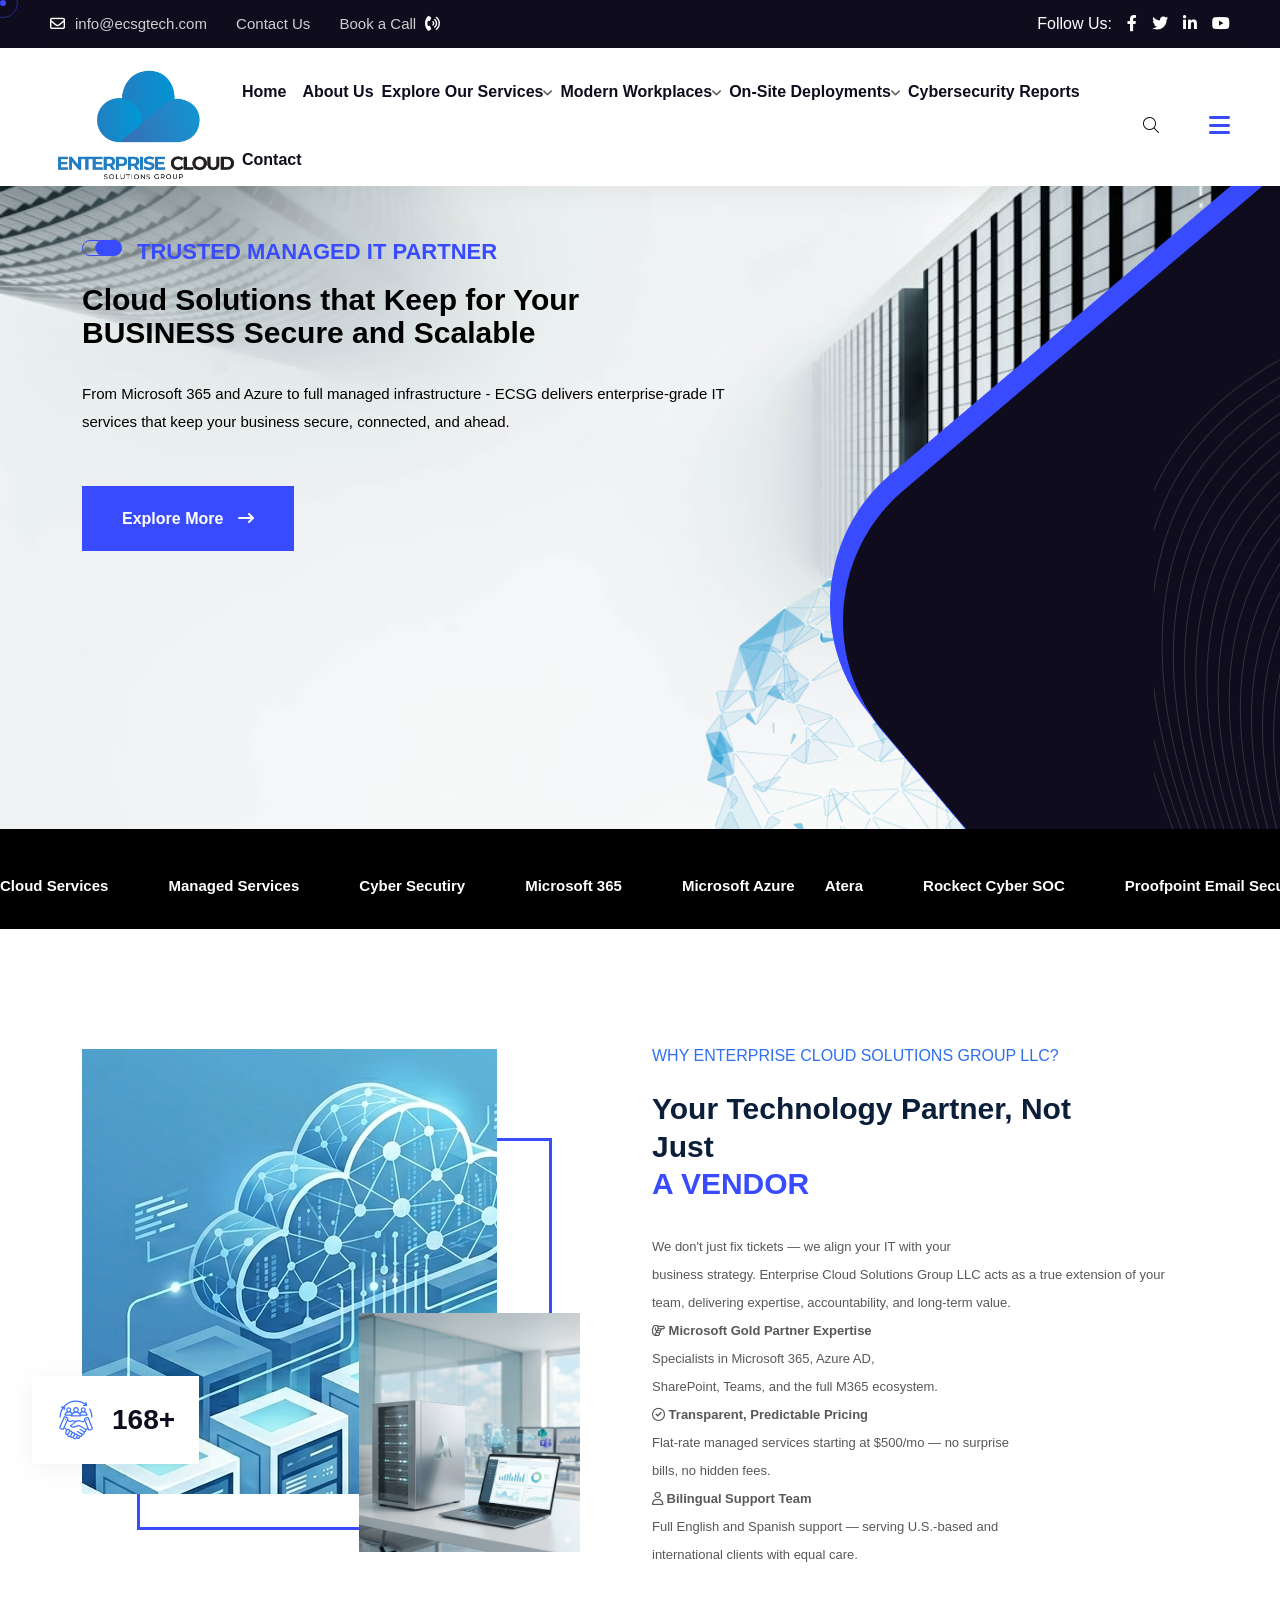
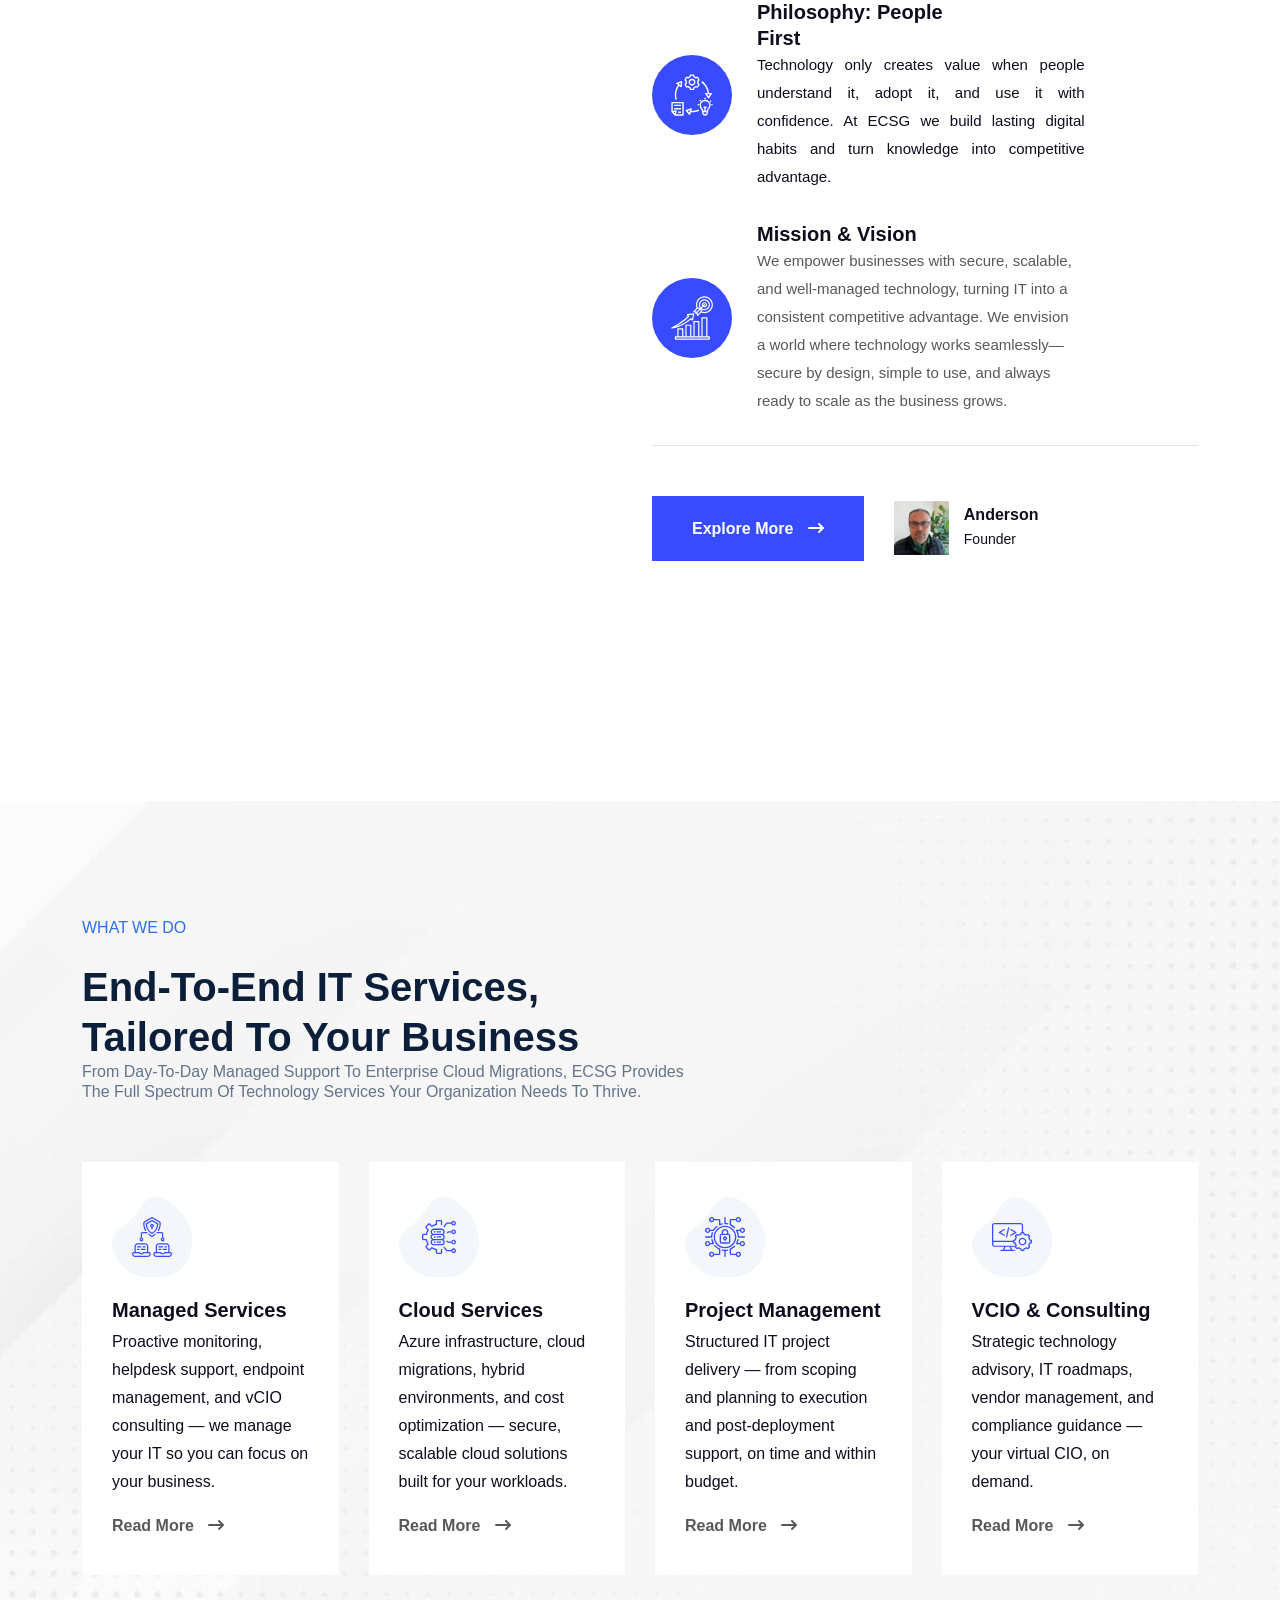
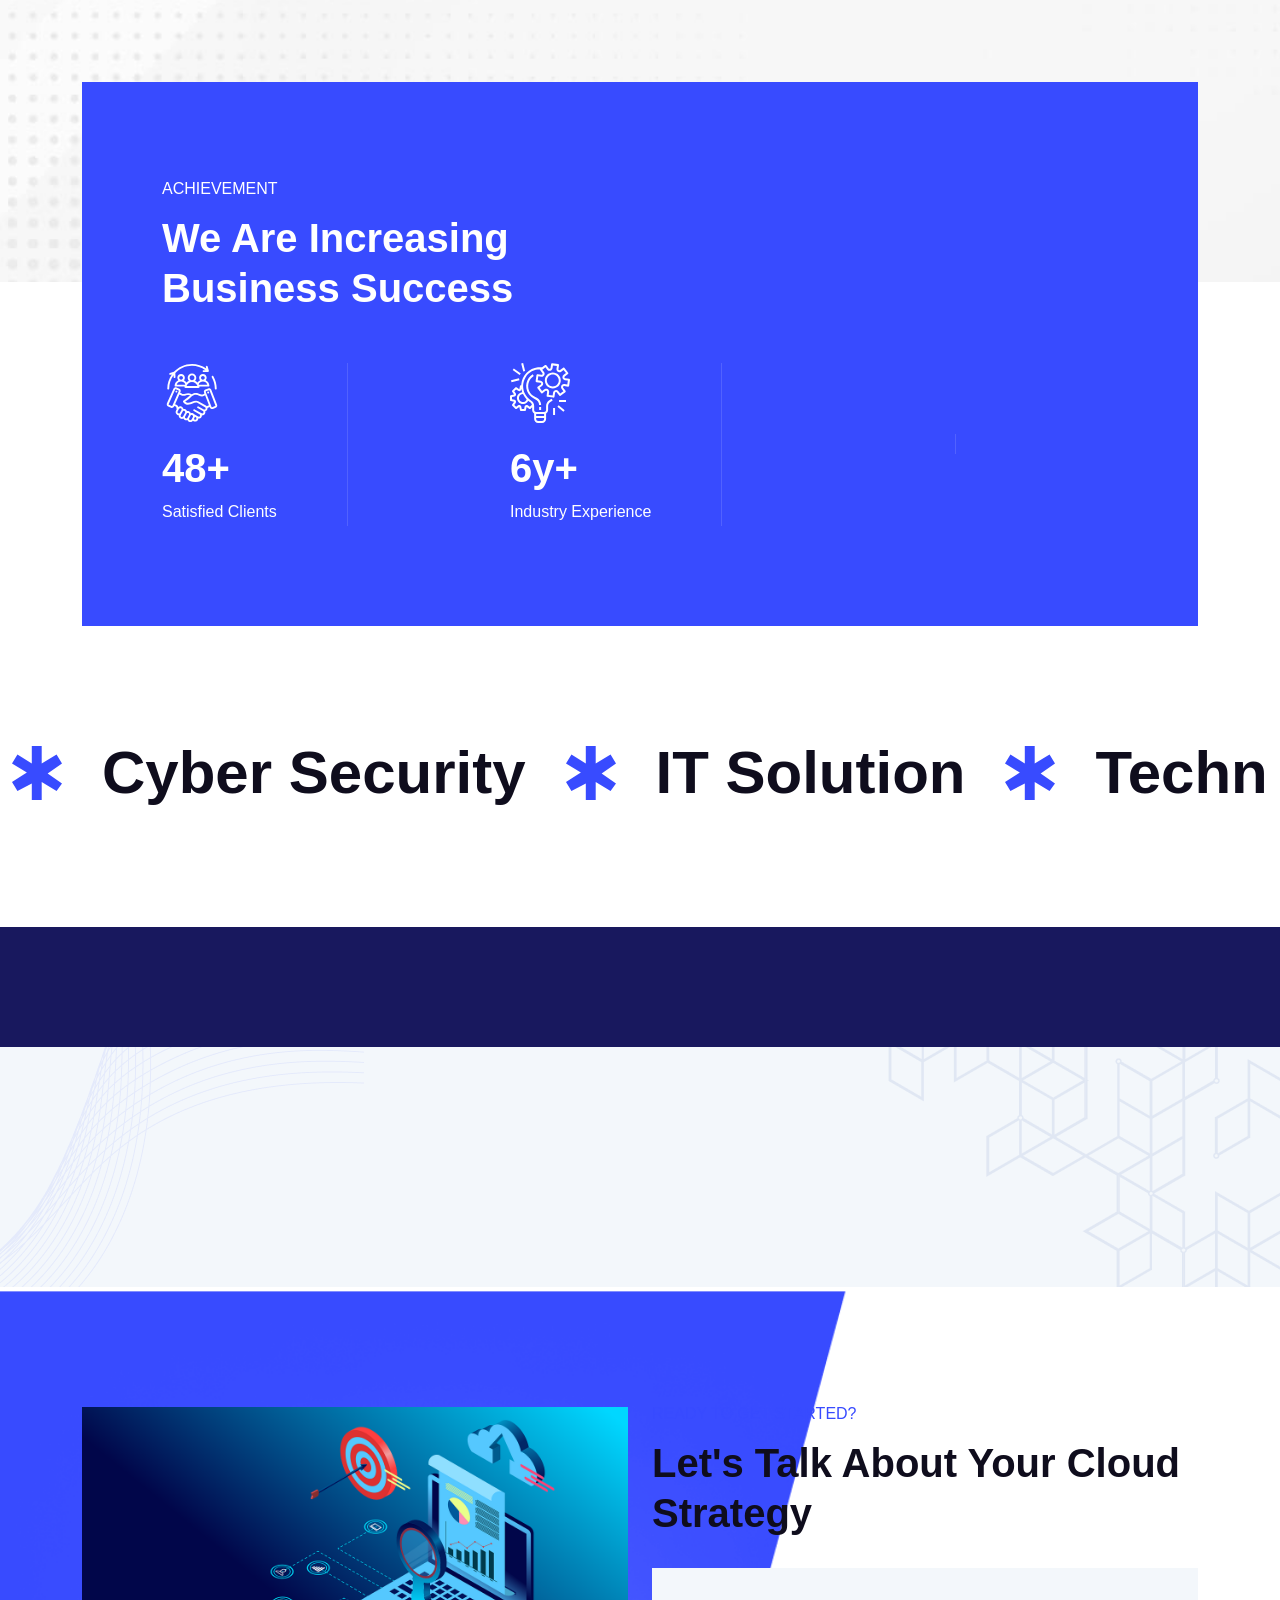
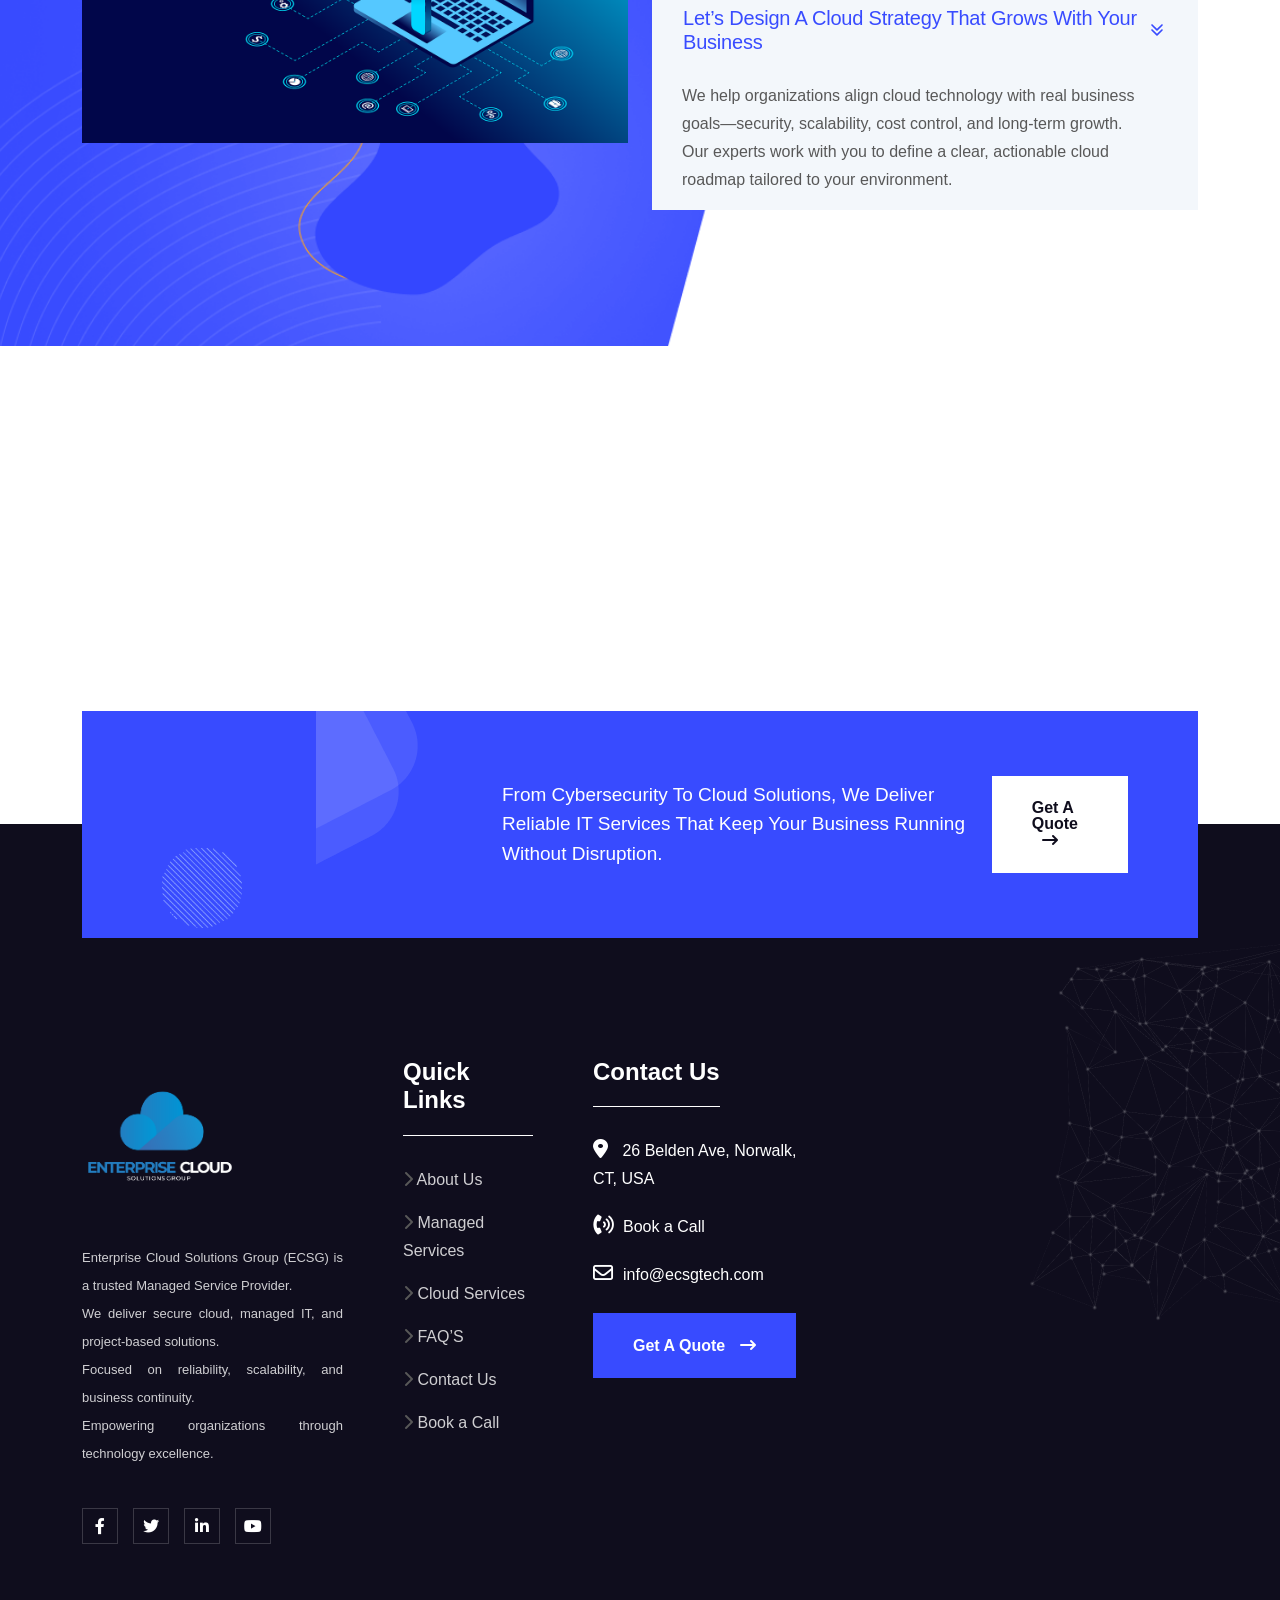
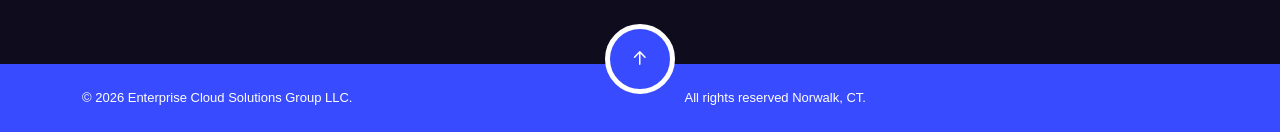
==== commit 6243055a: "Update index.html" ====
--- a/index.html
+++ b/index.html
@@ -1 +1 @@
-<!DOCTYPE html><html data-bs-theme="light" lang="en"><head><meta charset="utf-8"><meta name="viewport" content="width=device-width, initial-scale=1.0, shrink-to-fit=no"><title>Infotek - IT Solution &amp; Technology HTML Template</title><meta http-equiv="X-UA-Compatible" content="IE=edge"><meta name="author" content="gramentheme"><meta name="description" content="Infotek - IT Solution &amp; Technology HTML Template"><link rel="stylesheet" href="assets/bootstrap/css/bootstrap.min.css"><link rel="stylesheet" href="assets/fonts/fontawesome-all.min.css"><link rel="stylesheet" href="assets/css/styles.min.css"><link rel="stylesheet" href="assets/css/./embed/swiper/swiper.min.min.css"></head><body><div class="mouse-cursor cursor-outer"></div><div class="mouse-cursor cursor-inner"></div><div class="fix-area"><div class="offcanvas__info"><div class="offcanvas__wrapper"><div class="offcanvas__content"><div class="d-flex justify-content-between align-items-center mb-5 offcanvas__top"><div class="offcanvas__logo"><a href="index3.html"><img src="logo/black-logo.svg" alt="logo-img"></a></div><div class="offcanvas__close"><button><i class="fas fa-times"></i></button></div></div><p class="d-none d-lg-block text">                            Nullam dignissim, ante scelerisque the  is euismod fermentum odio sem semper the is erat, a feugiat leo urna eget eros. Duis Aenean a imperdiet risus.                        </p><div class="mb-3 mobile-menu fix"></div><div class="offcanvas__contact"><h4>Contact Info</h4><ul><li class="d-flex align-items-center"><div class="offcanvas__contact-icon"><i class="fal fa-map-marker-alt"></i></div><div class="offcanvas__contact-text"><a target="_blank" href="#">Main Street, Melbourne, Australia</a></div></li><li class="d-flex align-items-center"><div class="offcanvas__contact-icon mr-15"><i class="fal fa-envelope"></i></div><div class="offcanvas__contact-text"><a href="mailto:info@azent.com"><span class="mailto:info@example.com">info@example.com</span></a></div></li><li class="d-flex align-items-center"><div class="offcanvas__contact-icon mr-15"><i class="fal fa-clock"></i></div><div class="offcanvas__contact-text"><a target="_blank" href="#">Mod-friday, 09am -05pm</a></div></li><li class="d-flex align-items-center"><div class="offcanvas__contact-icon mr-15"><i class="far fa-phone"></i></div><div class="offcanvas__contact-text"><a href="tel:+11002345909">+11002345909</a></div></li></ul><div class="mt-4 header-button"><a class="text-center theme-btn" href="contact.html"><span>get A Quote<i class="fa-solid fa-arrow-right-long"></i></span></a></div><div class="d-flex align-items-center social-icon"><a href="#"><i class="fab fa-facebook-f"></i></a><a href="#"><i class="fab fa-twitter"></i></a><a href="#"><i class="fab fa-youtube"></i></a><a href="#"><i class="fab fa-linkedin-in"></i></a></div></div></div></div></div></div><div class="offcanvas__overlay"></div><header><div class="header-top-section fix"><div class="container-fluid"><div class="header-top-wrapper"><ul class="contact-list"><li><i class="far fa-envelope"></i><a href="mailto:info@ecsgtech.com" class="link">info@ecsgtech.com</a></li><li><a href="ecsgcontact_sales.html">&nbsp;Contact Us</a></li><li><a href="https://calendly.com/a-rivero-ecsgtech/book-a-call">&nbsp;Book a Call</a>&nbsp;&nbsp;<i class="fa-solid fa-phone-volume"></i></li></ul><div class="top-right"><div class="d-flex align-items-center social-icon"><span>Follow Us:</span><a href="#"><i class="fab fa-facebook-f"></i></a><a href="https://www.facebook.com/share/1CWQ4DHRRg/?mibextid=wwXIfr"><i class="fab fa-twitter"></i></a><a href="#"><i class="fa-brands fa-linkedin-in"></i></a><a href="#"><i class="fa-brands fa-youtube"></i></a></div></div></div></div></div><div id="header-sticky" class="header-1" style="height: 138px;"><div class="container-fluid"><div class="ms-0 ps-0 me-0 pe-0 mega-menu-wrapper"><div class="header-main style-2"><div class="header-left"><div class="logo"><a href="index.html" class="header-logo"><img class="ms-0" src="assets/img/logo/logo1_black.png" alt="logo-img" style="width: 192px;"></a></div></div><div class="d-flex justify-content-end align-items-center header-right"><div class="mean__menu-wrapper"><div class="main-menu"><nav id="mobile-menu"><ul><li class="me-3 has-dropdown active menu-thumb" style="font-size: 12px;"><a href="index.html">                                                    Home                                                     </a></li><li class="me-2" style="font-size: 12px;"><a href="ECSG_About.html">About Us</a></li><li class="me-2" style="font-size: 12px;"><a href="news.html">Explore our Services</a><i class="fas fa-angle-down"></i><ul class="submenu"><li><a href="vCIO-services.html">vCIO and Consulting</a></li><li><a href="managed-services.html">Managed Services</a></li><li><a href="cloud-services.html">Cloud Services</a></li><li><a href="ECSG_Planes_M365.html">Microsoft 365</a></li><li><a href="ECSG_Azure.html">Microsoft Azure</a></li><li><a href="ECSG_Planes_DisWebv.html">Web Design</a></li><li><a href="cybersecurity-training.html">Cybersecurity Trainings</a></li><li><a href="rmm.html">Remote Monitoring RMM</a></li></ul></li><li class="me-2" style="font-size: 12px;"><a href="news.html">Modern Workplaces</a><i class="fas fa-angle-down"></i><ul class="submenu"><li><a href="ECSG_Azure_CloudAdoption.html">Azure Cloud Adoptions</a></li><li><a href="ECSG_M365_ModernAdoption.html">Microsoft 365</a></li><li><a href="ECSG_Outlook_UnifiedCommunication.html">Outlook 365</a></li><li><a href="ECSG_SharePoint_Intranet.html">SharePoint 365 INTRANETs</a></li><li><a href="ECSG_Teams_ModernWork.html">Team 365&nbsp;Modern Work</a></li><li><a href="ECSG_Training_Programs.html">IT Trainings</a></li></ul></li><li class="me-2" style="font-size: 12px;"><a href="news.html">On-Site Deployments</a><i class="fas fa-angle-down"></i><ul class="submenu"><li><a href="netwoks-installation.html">Networks Installations</a></li><li><a href="camera-installation.html">Cameras Installations</a></li></ul></li><li class="me-2" style="font-size: 12px;"><a href="ECSG_CyberSecurity_Report_2024.html">Cybersecurity Reports</a></li><li class="me-2" style="font-size: 12px;"><a href="ecsgcontact_sales.html">Contact</a></li></ul></nav></div></div><a href="#0" class="search-trigger search-icon"><i class="fal fa-search"></i></a><div class="header-button"><a href="ecsgcontact_sales.html" class="theme-btn"><span>                                            get A Quote                                            <i class="fa-solid fa-arrow-right-long"></i></span></a></div><div class="d-xl-block my-auto header__hamburger"><div class="sidebar__toggle"><i class="fas fa-bars"></i></div></div></div></div></div></div></div></header><div class="search-wrap"><div class="search-inner"><i class="fas fa-times search-close" id="search-close"></i><div class="search-cell"><form method="get"><div class="search-field-holder"><input type="search" class="main-search-input" placeholder="Search..."></div></form></div></div></div><section class="hero-section fix hero-1 bg-cover" style="background: url(&quot;assets/img/photo-1490093158370-1a6be674437b.jpg&quot;) center / cover no-repeat;height: 643px;"><div class="text-transparent"><h2>Technology</h2></div><div class="line-shape"></div><div class="dot-shape"></div><div class="frame-shape"></div><div class="mask-shape wow fadeInRight" data-wow-delay=".7s"><img src="assets/img/hero/mask-shape.png" alt="shape-img"></div><div class="container" style="height: 720px;"><div class="row align-items-center g-4"><div class="col-lg-8"><div class="text-start hero-content"><h6 class="wow fadeInUp" data-wow-delay=".2s" style="color: var(--theme);font-size: 22px;">Trusted managed it partner</h6><h1 class="text-start me-0 pe-8 wow fadeInUp" data-wow-delay=".4s" style="font-size: 30px;color: var(--black);">                                Cloud Solutions that Keep for Your BUSINESS&nbsp;Secure and Scalable</h1><p class="text-start pe-6 wow fadeInUp" data-wow-delay=".6s" style="color: var(--black);font-size: 15px;">From Microsoft 365 and Azure to full managed infrastructure - ECSG delivers enterprise-grade IT services that keep your business secure, connected, and ahead.</p><div class="hero-button"><a href="https://www.ecsgtechdev.com/ECSG_About.html" class="theme-btn wow fadeInUp" data-wow-delay=".8s">                                    Explore More                                    <i class="fa-solid fa-arrow-right-long"></i></a><span class="button-text wow fadeInUp" data-wow-delay=".9s"></span></div></div></div><div class="col-lg-4"><div class="hero-image wow fadeInUp" data-wow-delay=".4s"></div></div></div></div></section><div class="marque-section" style="background: var(--black);"><div class="marquee-wrapper text-slider" style="background: var(--black);"><div class="marquee-inner to-left"><ul class="d-flex marqee-list" style="background: var(--black);"><li class="marquee-item" style="background: var(--black);"><span class="text-slider" style="font-size: 15px;">Cloud Services</span><span class="text-slider"></span><span class="text-slider" style="font-size: 15px;">Managed Services</span><span class="text-slider"></span><span class="text-slider" style="font-size: 15px;">Cyber Secutiry</span><span class="text-slider"></span><span class="text-slider" style="font-size: 15px;">Microsoft 365</span><span class="text-slider"></span><span class="text-slider" style="font-size: 15px;">Microsoft Azure</span><span class="text-slider" style="font-size: 15px;">Atera</span><span class="text-slider"></span><span class="text-slider" style="font-size: 15px;">Rockect Cyber SOC</span><span class="text-slider"></span><span class="text-slider" style="font-size: 15px;">Proofpoint Email Security</span><span class="text-slider"></span><span class="text-slider" style="font-size: 15px;">SentinelONE EDR</span><span class="text-slider"></span><span class="text-slider" style="font-size: 15px;">DefensX DNS Filtering</span><span class="text-slider"></span><span class="text-slider" style="font-size: 15px;">Web Design</span><span class="text-slider"></span><span class="text-slider" style="font-size: 15px;">IT Training</span><span class="text-slider"></span><span class="text-slider" style="font-size: 15px;">vCIO Consulting</span><span class="text-slider"></span><span class="text-slider" style="font-size: 15px;">BullPhish ID</span><span class="text-slider"></span><span class="text-slider" style="font-size: 15px;">Microsoft Intune</span><span class="text-slider"></span><span class="text-slider" style="font-size: 15px;">Backup &amp; DR</span><span class="text-slider"></span></li></ul></div></div></div><section class="about-section section-padding fix"><div class="container"><div class="about-wrapper"><div class="row"><div class="col-lg-6"><div class="about-image-items"><div class="counter-shape float-bob-y"><div class="icon"><img src="assets/img/about/icon-1.svg" alt="icon-img"></div><div class="content"><h3><span class="count">561</span>+</h3></div></div><div class="video-box"></div><div class="about-image-1 bg-cover wow fadeInLeft" data-wow-delay=".3s" style="background: url(&quot;assets/img/about/unnamed2.png&quot;);"><div class="about-image-2 wow fadeInUp" data-wow-delay=".5s"><img src="assets/img/about/unnamed1.jpg" alt="about-img" style="width: 221px;"></div></div></div></div><div class="col-lg-6 mt-4 mt-lg-0"><div class="about-content"><div class="section-title"><span class="wow fadeInUp" style="font-weight: bold;"><strong><span style="color: rgb(47, 111, 237);">Why enterprise cloud solutions group llc?</span></strong></span><h2 class="pe-6 wow fadeInUp" data-wow-delay=".3s" style="font-size: 30px;"><span style="color: rgb(11, 31, 58);">Your Technology Partner, Not Just</span><span>a VENDOR</span></h2></div><p class="mt-3 mt-md-0 wow fadeInUp" data-wow-delay=".5s" style="font-size: 13px;">We don't just fix tickets — we align your IT with your<br> business strategy. Enterprise Cloud Solutions Group LLC acts as a true extension of your team, delivering&nbsp;expertise, accountability, and long-term value.<br><i class="far fa-hand-point-right"></i><strong>&nbsp;Microsoft Gold Partner Expertise</strong><br>Specialists in Microsoft 365, Azure AD,<br> SharePoint, Teams, and the full M365 ecosystem.<br><i class="far fa-check-circle"></i><strong>&nbsp;Transparent, Predictable Pricing</strong><br>Flat-rate managed services starting at $500/mo — no surprise<br> bills, no hidden fees.<br><i class="far fa-user"></i><strong>&nbsp;Bilingual Support Team</strong><br>Full English and Spanish support — serving U.S.-based and<br> international clients with equal care.</p><div class="about-icon-items"><div class="icon-items wow fadeInUp" data-wow-delay=".7s"><div class="icon"><img src="assets/img/about/icon-2.svg" alt="icon-img"></div><div class="content"><h4 style="background: var(--body);color: var(--bs-success);"><a href="file:///C:/Users/AndersonRivero/AppData/Local/Programs/bstudio/resources/app.asar/app/ECSG_MSP_Adoption_Training.html"><strong>Philosophy:&nbsp;People</strong></a><br><a href="file:///C:/Users/AndersonRivero/AppData/Local/Programs/bstudio/resources/app.asar/app/ECSG_MSP_Adoption_Training.html"><strong> First</strong></a></h4><p style="font-size: 15px;text-align: justify;"><a href="ECSG_MSP_Adoption_Training.html">Technology only creates value when people understand it,&nbsp;adopt it, and use it with confidence. At ECSG we build lasting digital habits&nbsp;and turn knowledge into competitive advantage.</a></p></div></div><div class="icon-items wow fadeInUp" data-wow-delay=".9s"><div class="icon"><img src="assets/img/about/icon-3.svg" alt="icon-img"></div><div class="content"><h4><a href="ECSG_About.html#mission">Mission &amp; Vision</a></h4><p style="font-size: 15px;">We empower businesses with secure, scalable, and well‑managed&nbsp;technology, turning IT into a consistent competitive advantage. We envision a&nbsp;world where technology works seamlessly—secure by design, simple to use, and&nbsp;always ready to scale as the business grows.</p></div></div></div><div class="about-author"><div class="about-button wow fadeInUp" data-wow-delay=".5s"><a href="ceo.html" class="theme-btn">                                            Explore More                                            <i class="fa-solid fa-arrow-right-long"></i></a></div><div class="author-image wow fadeInUp" data-wow-delay=".7s"><img src="assets/img/anderson%20welcome.png" alt="author-img" style="width: 55px;"><div class="content"><h6><a href="ceo.html">Anderson</a></h6><p><a href="ceo.html">Founder</a></p></div></div></div></div></div></div></div></div></section><div class="pt-0 brand-section fix section-padding"></div><section class="service-section fix section-padding bg-cover" style="background-image:url('assets/img/service/service-bg.jpg');"><div class="container"><div class="section-title-area"><div class="section-title"><span class="wow fadeInUp"><strong><span style="color: rgb(47, 111, 237);">What We Do</span></strong></span><h2 class="wow fadeInUp" data-wow-delay=".3s"><strong><span style="color: rgb(11, 31, 58);">End-to-End IT Services,</span></strong><br><strong><span style="color: rgb(11, 31, 58);">Tailored to Your Business</span></strong></h2><h2 class="me-0 pe-10 wow fadeInUp" data-wow-delay=".3s" style="font-size: 16px;width: 800px;"><span style="font-weight: normal !important; color: rgb(100, 116, 139);">From day-to-day managed support to enterprise cloud migrations, ECSG provides the full spectrum of technology services your organization needs to thrive.</span></h2></div><div class="array-button"><button class="array-prev"><i class="fal fa-arrow-right"></i></button><button class="array-next"><i class="fal fa-arrow-left"></i></button></div></div><div class="service-wrapper"><div class="swiper service-slider" data-bss-swiper="{&quot;direction&quot;:&quot;horizontal&quot;,&quot;effect&quot;:&quot;slide&quot;}"><div class="swiper-wrapper"><div class="swiper-slide"><div class="service-box-items"><div class="icon"><img alt="icon-img" src="assets/img/service/icon/s-icon-1.svg"></div><div class="content"><h4><a href="managed-services.html">Managed Services</a></h4><p><a href="managed-services.html">Proactive monitoring, helpdesk support, endpoint management, and vCIO consulting — we manage your IT so you can focus on your business.</a></p><a class="mt-3 theme-btn-2" href="managed-services.html">                                            read More                                            <i class="fa-solid fa-arrow-right-long"></i></a></div></div></div><div class="swiper-slide"><div class="service-box-items"><div class="icon"><img alt="icon-img" src="assets/img/service/icon/s-icon-2.svg"></div><div class="content"><h4><a href="cloud-services.html">Cloud Services</a></h4><p><a href="cloud-services.html">                                            Azure infrastructure, cloud migrations, hybrid environments, and cost optimization — secure, scalable cloud solutions built for your workloads.                                        </a></p><a class="mt-3 theme-btn-2" href="cloud-services.html">                                            read More                                            <i class="fa-solid fa-arrow-right-long"></i></a></div></div></div><div class="swiper-slide"><div class="service-box-items"><div class="icon"><img alt="icon-img" src="assets/img/service/icon/s-icon-3.svg"></div><div class="content"><h4><a href="project-management.html">Project Management</a></h4><p><a href="project-management.html">Structured IT project delivery — from scoping and planning to execution and post-deployment support, on time and within budget.</a></p><a class="mt-3 theme-btn-2" href="project-management.html">                                            read More                                            <i class="fa-solid fa-arrow-right-long"></i></a></div></div></div><div class="swiper-slide"><div class="service-box-items"><div class="icon"><img alt="icon-img" src="assets/img/service/icon/s-icon-4.svg"></div><div class="content"><h4><a href="vCIO-services.html">vCIO &amp; Consulting</a></h4><p><a href="vCIO-services.html">Strategic technology advisory, IT roadmaps, vendor management, and compliance guidance — your virtual CIO, on demand.</a></p><a class="mt-3 theme-btn-2" href="vCIO-services.html">                                            read More                                            <i class="fa-solid fa-arrow-right-long"></i></a></div></div></div></div></div></div></div></section><section class="pt-0 achievement-section fix section-padding"><div class="container"><div class="achievement-wrapper"><div class="mb-0 section-title"><span class="text-white wow fadeInUp">achievement</span><h2 class="text-white wow fadeInUp" data-wow-delay=".3s">                            We Are Increasing <br> Business Success                        </h2></div><div class="counter-area"><div class="counter-items wow fadeInUp" data-wow-delay=".3s"><div class="icon"><img src="assets/img/achievement-icon/01.svg" alt="icon-img"></div><div class="content"><h2><span class="count">200</span>+</h2><p>Satisfied Clients</p></div></div><div class="counter-items wow fadeInUp" data-wow-delay=".5s"><div class="icon"><img src="assets/img/achievement-icon/02.svg" alt="icon-img"></div><div class="content"><h2><span class="count">27</span>y+</h2><p>Industry Experience</p></div></div><div class="counter-items wow fadeInUp" data-wow-delay=".7s"><div class="icon"></div><div class="content"></div></div><div class="counter-items wow fadeInUp" data-wow-delay=".9s"><div class="icon"></div><div class="content"></div></div></div></div></div></section><div class="marque-section"><div class="container-fluid"><div class="marquee-wrapper style-2 text-slider"><div class="marquee-inner to-left"><ul class="d-flex marqee-list"><li class="marquee-item style-2"><span class="text-slider"><img src="assets/img/asterisk.svg" alt="img"></span><span class="text-slider text-style">Cyber Security</span><span class="text-slider"><img src="assets/img/asterisk.svg" alt="img"></span><span class="text-slider text-style">IT Solution</span><span class="text-slider"><img src="assets/img/asterisk.svg" alt="img"></span><span class="text-slider text-style">Technology</span><span class="text-slider"><img src="assets/img/asterisk.svg" alt="img"></span><span class="text-slider text-style">Data Security</span><span class="text-slider"><img src="assets/img/asterisk.svg" alt="img"></span><span class="text-slider text-style">Cyber Security</span><span class="text-slider"><img src="assets/img/asterisk.svg" alt="img"></span><span class="text-slider text-style">IT Solution</span><span class="text-slider"><img src="assets/img/asterisk.svg" alt="img"></span><span class="text-slider text-style">Technology</span><span class="text-slider"><img src="assets/img/asterisk.svg" alt="img"></span><span class="text-slider text-style">Data Security</span><span class="text-slider"><img src="assets/img/asterisk.svg" alt="img"></span><span class="text-slider text-style">Cyber Security</span><span class="text-slider"><img src="assets/img/asterisk.svg" alt="img"></span><span class="text-slider text-style">IT Solution</span><span class="text-slider"><img src="assets/img/asterisk.svg" alt="img"></span><span class="text-slider text-style">Technology</span><span class="text-slider"><img src="assets/img/asterisk.svg" alt="img"></span><span class="text-slider text-style">Data Security</span></li></ul></div></div></div></div><section class="testimonial-section section-padding fix"></section><section class="pricing-section section-bg fix section-padding"><div class="left-shape"><img src="assets/img/pricing-left-shape.png" alt="shape-img"></div><div class="right-shape"><img src="assets/img/pricing-right-shape.png" alt="shape-img"></div></section><section class="faq-section fix section-padding"><div class="right-shape"><img src="assets/img/faq/right-shape.png" alt="shape-img"></div><div class="faq-shape-box"><div class="faq-shape"><img src="assets/img/faq/shape.png" alt="shape-img"></div></div><div class="container"><div class="faq-wrapper"><div class="row g-4"><div class="col-lg-6 wow fadeInUp" data-wow-delay=".4s"><div class="faq-image"><img alt="faq-img" src="assets/img/g15ba9068871080fa1db7af54d919c6805008c96e19ceba9eb8f8595f4494e5072aa7d66e9dcc00e9ed54215ea2abfea2ed69c212809b1e1e17fadd8536019319_640.png"></div></div><div class="col-lg-6"><div class="faq-content"><div class="section-title"><span class="wow fadeInUp">READY TO GET STARTED?</span><h2 class="wow fadeInUp" data-wow-delay=".3s"><strong>Let's Talk About Your Cloud Strategy</strong></h2></div><div class="mt-4 mt-md-0 faq-accordion"><div class="accordion" role="tablist" id="accordion"><div class="accordion-item mb-3 wow fadeInUp" data-wow-delay=".3s"><h5 class="accordion-header" role="tab"><button class="accordion-button" type="button" data-bs-toggle="collapse" data-bs-target="#faq1" aria-expanded="true" aria-controls="faq1"><br><br><br><span style="font-weight: normal !important;">Let’s Design a Cloud Strategy That Grows With Your Business</span><br><br></button></h5><div class="accordion-collapse collapse show item-1" role="tabpanel" data-bs-parent="#accordion" id="faq1"><div class="accordion-body"><span>We help organizations align cloud technology with real&nbsp;business goals—security, scalability, cost control, and long‑term growth. Our&nbsp;experts work with you to define a clear, actionable cloud roadmap tailored to&nbsp;your environment.</span></div></div></div></div></div></div></div></div></div></div></section><section class="news-section section-padding fix"></section><section class="cta-section"><div class="container"><div class="cta-wrapper"><div class="mask-shape"><img src="assets/img/cta-mask.png" alt="shape-img"></div><div class="circle-shape"><img src="assets/img/circle.png" alt="shape-img"></div><div class="cta-image wow fadeInUp" data-wow-delay=".3s"></div><div class="cta-items"><h3 class="wow fadeInUp" data-wow-delay=".5s" style="font-size: 19px;"><span style="font-weight: normal !important;">From cybersecurity to cloud solutions, we deliver reliable IT services that keep your business running without disruption.</span></h3><a class="bg-white theme-btn wow fadeInUp" href="https://www.ecsgtechdev.com/ecsgcontact_sales.html" data-wow-delay=".7s">                            get A Quote                            <i class="fa-solid fa-arrow-right-long"></i></a></div></div></div></section><footer class="footer-section"><div class="footer-widgets-wrapper footer-bg"><div class="shape-1"></div><div class="shape-2"><img src="assets/img/footer-shape-2.png" alt="shape-img"></div><div class="container"><div class="row"><div class="col-md-6 col-lg-4 col-xl-3 wow fadeInUp" data-wow-delay=".3s"><div class="single-footer-widget"><div class="widget-head"><a href="index3.html"><img src="assets/img/logo/logo1_white.png" alt="logo-img" style="width: 156px;"></a></div><div class="footer-content"><p style="font-size: 13px;text-align: justify;">Enterprise Cloud Solutions Group (ECSG) is a trusted Managed Service Provider.<br>We deliver secure cloud, managed IT, and project-based solutions.<br>Focused on reliability, scalability, and business continuity.<br>Empowering organizations through technology excellence.</p><div class="d-flex align-items-center social-icon"><a href="https://www.facebook.com/share/1E9UGxzHoG/?mibextid=wwXIfr"><i class="fab fa-facebook-f"></i></a><a href="#"><i class="fab fa-twitter"></i></a><a href="#"><i class="fa-brands fa-linkedin-in"></i></a><a href="#"><i class="fa-brands fa-youtube"></i></a></div></div></div></div><div class="col-md-6 col-lg-4 col-xl-2 ps-lg-5 wow fadeInUp" data-wow-delay=".5s"><div class="single-footer-widget"><div class="widget-head"><h3>Quick Links</h3></div><ul class="list-area"><li><i class="fa-solid fa-chevron-right"></i><a href="about.html">&nbsp;</a><a href="https://www.ecsgtechdev.com/ECSG_About.html">About Us</a></li><li><i class="fa-solid fa-chevron-right"></i><a href="service.html">                                            </a><a href="https://www.ecsgtechdev.com/managed-services.html">Managed Services                                        </a></li><li><i class="fa-solid fa-chevron-right"></i><a href="news.html">&nbsp;</a><a href="https://www.ecsgtechdev.com/cloud-services.html">Cloud Services</a></li><li><i class="fa-solid fa-chevron-right"></i><a href="faq.html">                                            FAQ’S                                        </a></li><li><i class="fa-solid fa-chevron-right"></i><a href="contact.html">                                            </a><a href="https://www.ecsgtechdev.com/ecsgcontact_sales.html">Contact Us                                        </a></li><li><i class="fa-solid fa-chevron-right"></i><a href="contact.html"> </a><a href="https://calendly.com/a-rivero-ecsgtech/book-a-call">Book a Call</a></li></ul></div></div><div class="col-md-6 col-lg-4 col-xl-3 ps-xl-5 wow fadeInUp" data-wow-delay=".9s"><div class="single-footer-widget"><div class="widget-head"><h3>Contact Us</h3></div><div class="footer-content"><ul class="contact-info"><li><i class="fas fa-map-marker-alt"></i>                                            26 Belden Ave, Norwalk, CT, USA                                        </li><li><i class="fa-solid fa-phone-volume"></i><a href="https://calendly.com/a-rivero-ecsgtech/book-a-call?month=2026-04">Book a Call</a></li><li><i class="fa-regular fa-envelope"></i><a href="mailto:infotech@gmail.com">info@ecsgtech.com</a></li></ul><a class="mt-4 theme-btn hover-white" href="https://www.ecsgtechdev.com/ecsgcontact_sales.html">                                        get A Quote                                        <i class="fa-solid fa-arrow-right-long"></i></a></div></div></div></div></div></div><div class="footer-bottom"><div class="container"><div class="d-flex justify-content-between align-items-center footer-wrapper"><p class="wow fadeInLeft color-2" data-wow-delay=".3s" style="font-size: 13px;">© 2026 Enterprise Cloud Solutions Group LLC.&nbsp;</p><p class="wow fadeInLeft color-2" data-wow-delay=".3s" style="font-size: 13px;">All rights reserved Norwalk, CT.&nbsp;</p><ul class="footer-menu wow fadeInRight" data-wow-delay=".5s"></ul></div></div><a id="scrollUp" href="#" class="scroll-icon"><i class="far fa-arrow-up"></i></a></div></footer><script src="assets/bootstrap/js/bootstrap.min.js"></script><script src="assets/js/script.min.js"></script><script src="assets/js/./embed/swiper/swiper.min.min.js"></script></body></html>+<!DOCTYPE html><html data-bs-theme="light" lang="en"><head><meta charset="utf-8"><meta name="viewport" content="width=device-width, initial-scale=1.0, shrink-to-fit=no"><title>Infotek - IT Solution &amp; Technology HTML Template</title><meta http-equiv="X-UA-Compatible" content="IE=edge"><meta name="author" content="gramentheme"><meta name="description" content="Infotek - IT Solution &amp; Technology HTML Template"><link rel="stylesheet" href="assets/bootstrap/css/bootstrap.min.css"><link rel="stylesheet" href="assets/fonts/fontawesome-all.min.css"><link rel="stylesheet" href="assets/css/styles.min.css"><link rel="stylesheet" href="assets/css/./embed/swiper/swiper.min.min.css"></head><body><div class="mouse-cursor cursor-outer"></div><div class="mouse-cursor cursor-inner"></div><div class="fix-area"><div class="offcanvas__info"><div class="offcanvas__wrapper"><div class="offcanvas__content"><div class="d-flex justify-content-between align-items-center mb-5 offcanvas__top"><div class="offcanvas__logo"><a href="index.html"><img src="assets/img/logo1_black.png" alt="logo-img"></a></div><div class="offcanvas__close"><button><i class="fas fa-times"></i></button></div></div><p class="d-none d-lg-block text">                            Nullam dignissim, ante scelerisque the  is euismod fermentum odio sem semper the is erat, a feugiat leo urna eget eros. Duis Aenean a imperdiet risus.                        </p><div class="mb-3 mobile-menu fix"></div><div class="offcanvas__contact"><h4>Contact Info</h4><ul><li class="d-flex align-items-center"><div class="offcanvas__contact-icon"><i class="fal fa-map-marker-alt"></i></div><div class="offcanvas__contact-text"><a target="_blank" href="#">Main Street, Melbourne, Australia</a></div></li><li class="d-flex align-items-center"><div class="offcanvas__contact-icon mr-15"><i class="fal fa-envelope"></i></div><div class="offcanvas__contact-text"><a href="mailto:info@azent.com"><span class="mailto:info@example.com">info@example.com</span></a></div></li><li class="d-flex align-items-center"><div class="offcanvas__contact-icon mr-15"><i class="fal fa-clock"></i></div><div class="offcanvas__contact-text"><a target="_blank" href="#">Mod-friday, 09am -05pm</a></div></li><li class="d-flex align-items-center"><div class="offcanvas__contact-icon mr-15"><i class="far fa-phone"></i></div><div class="offcanvas__contact-text"><a href="tel:+11002345909">+11002345909</a></div></li></ul><div class="mt-4 header-button"><a class="text-center theme-btn" href="contact.html"><span>get A Quote<i class="fa-solid fa-arrow-right-long"></i></span></a></div><div class="d-flex align-items-center social-icon"><a href="#"><i class="fab fa-facebook-f"></i></a><a href="#"><i class="fab fa-twitter"></i></a><a href="#"><i class="fab fa-youtube"></i></a><a href="#"><i class="fab fa-linkedin-in"></i></a></div></div></div></div></div></div><div class="offcanvas__overlay"></div><header><div class="header-top-section fix"><div class="container-fluid"><div class="header-top-wrapper"><ul class="contact-list"><li><i class="far fa-envelope"></i><a href="mailto:info@ecsgtech.com" class="link">info@ecsgtech.com</a></li><li><a href="ecsgcontact_sales.html">&nbsp;Contact Us</a></li><li><a href="https://calendly.com/a-rivero-ecsgtech/book-a-call">&nbsp;Book a Call</a>&nbsp;&nbsp;<i class="fa-solid fa-phone-volume"></i></li></ul><div class="top-right"><div class="d-flex align-items-center social-icon"><span>Follow Us:</span><a href="#"><i class="fab fa-facebook-f"></i></a><a href="https://www.facebook.com/share/1CWQ4DHRRg/?mibextid=wwXIfr"><i class="fab fa-twitter"></i></a><a href="#"><i class="fa-brands fa-linkedin-in"></i></a><a href="#"><i class="fa-brands fa-youtube"></i></a></div></div></div></div></div><div id="header-sticky" class="header-1" style="height: 138px;"><div class="container-fluid"><div class="ms-0 ps-0 me-0 pe-0 mega-menu-wrapper"><div class="header-main style-2"><div class="header-left"><div class="logo"><a href="index.html" class="header-logo"><img class="ms-0" src="assets/img/logo/logo1_black.png" alt="logo-img" style="width: 192px;"></a></div></div><div class="d-flex justify-content-end align-items-center header-right"><div class="mean__menu-wrapper"><div class="main-menu"><nav id="mobile-menu"><ul><li class="me-3 has-dropdown active menu-thumb" style="font-size: 12px;"><a href="index.html">                                                    Home                                                     </a></li><li class="me-2" style="font-size: 12px;"><a href="ECSG_About.html">About Us</a></li><li class="me-2" style="font-size: 12px;"><a href="news.html">Explore our Services</a><i class="fas fa-angle-down"></i><ul class="submenu"><li><a href="vCIO-services.html">vCIO and Consulting</a></li><li><a href="managed-services.html">Managed Services</a></li><li><a href="cloud-services.html">Cloud Services</a></li><li><a href="ECSG_Planes_M365.html">Microsoft 365</a></li><li><a href="ECSG_Azure.html">Microsoft Azure</a></li><li><a href="ECSG_Planes_DisWebv.html">Web Design</a></li><li><a href="cybersecurity-training.html">Cybersecurity Trainings</a></li><li><a href="rmm.html">Remote Monitoring RMM</a></li></ul></li><li class="me-2" style="font-size: 12px;"><a href="news.html">Modern Workplaces</a><i class="fas fa-angle-down"></i><ul class="submenu"><li><a href="ECSG_Azure_CloudAdoption.html">Azure Cloud Adoptions</a></li><li><a href="ECSG_M365_ModernAdoption.html">Microsoft 365</a></li><li><a href="ECSG_Outlook_UnifiedCommunication.html">Outlook 365</a></li><li><a href="ECSG_SharePoint_Intranet.html">SharePoint 365 INTRANETs</a></li><li><a href="ECSG_Teams_ModernWork.html">Team 365&nbsp;Modern Work</a></li><li><a href="ECSG_Training_Programs.html">IT Trainings</a></li></ul></li><li class="me-2" style="font-size: 12px;"><a href="news.html">On-Site Deployments</a><i class="fas fa-angle-down"></i><ul class="submenu"><li><a href="netwoks-installation.html">Networks Installations</a></li><li><a href="camera-installation.html">Cameras Installations</a></li></ul></li><li class="me-2" style="font-size: 12px;"><a href="ECSG_CyberSecurity_Report_2024.html">Cybersecurity Reports</a></li><li class="me-2" style="font-size: 12px;"><a href="ecsgcontact_sales.html">Contact</a></li></ul></nav></div></div><a href="#0" class="search-trigger search-icon"><i class="fal fa-search"></i></a><div class="header-button"><a href="ecsgcontact_sales.html" class="theme-btn"><span>                                            get A Quote                                            <i class="fa-solid fa-arrow-right-long"></i></span></a></div><div class="d-xl-block my-auto header__hamburger"><div class="sidebar__toggle"><i class="fas fa-bars"></i></div></div></div></div></div></div></div></header><div class="search-wrap"><div class="search-inner"><i class="fas fa-times search-close" id="search-close"></i><div class="search-cell"><form method="get"><div class="search-field-holder"><input type="search" class="main-search-input" placeholder="Search..."></div></form></div></div></div><section class="hero-section fix hero-1 bg-cover" style="background: url(&quot;assets/img/photo-1490093158370-1a6be674437b.jpg&quot;) center / cover no-repeat;height: 643px;"><div class="text-transparent"><h2>Technology</h2></div><div class="line-shape"></div><div class="dot-shape"></div><div class="frame-shape"></div><div class="mask-shape wow fadeInRight" data-wow-delay=".7s"><img src="assets/img/hero/mask-shape.png" alt="shape-img"></div><div class="container" style="height: 720px;"><div class="row align-items-center g-4"><div class="col-lg-8"><div class="text-start hero-content"><h6 class="wow fadeInUp" data-wow-delay=".2s" style="color: var(--theme);font-size: 22px;">Trusted managed it partner</h6><h1 class="text-start me-0 pe-8 wow fadeInUp" data-wow-delay=".4s" style="font-size: 30px;color: var(--black);">                                Cloud Solutions that Keep for Your BUSINESS&nbsp;Secure and Scalable</h1><p class="text-start pe-6 wow fadeInUp" data-wow-delay=".6s" style="color: var(--black);font-size: 15px;">From Microsoft 365 and Azure to full managed infrastructure - ECSG delivers enterprise-grade IT services that keep your business secure, connected, and ahead.</p><div class="hero-button"><a href="https://www.ecsgtechdev.com/ECSG_About.html" class="theme-btn wow fadeInUp" data-wow-delay=".8s">                                    Explore More                                    <i class="fa-solid fa-arrow-right-long"></i></a><span class="button-text wow fadeInUp" data-wow-delay=".9s"></span></div></div></div><div class="col-lg-4"><div class="hero-image wow fadeInUp" data-wow-delay=".4s"></div></div></div></div></section><div class="marque-section" style="background: var(--black);"><div class="marquee-wrapper text-slider" style="background: var(--black);"><div class="marquee-inner to-left"><ul class="d-flex marqee-list" style="background: var(--black);"><li class="marquee-item" style="background: var(--black);"><span class="text-slider" style="font-size: 15px;">Cloud Services</span><span class="text-slider"></span><span class="text-slider" style="font-size: 15px;">Managed Services</span><span class="text-slider"></span><span class="text-slider" style="font-size: 15px;">Cyber Secutiry</span><span class="text-slider"></span><span class="text-slider" style="font-size: 15px;">Microsoft 365</span><span class="text-slider"></span><span class="text-slider" style="font-size: 15px;">Microsoft Azure</span><span class="text-slider" style="font-size: 15px;">Atera</span><span class="text-slider"></span><span class="text-slider" style="font-size: 15px;">Rockect Cyber SOC</span><span class="text-slider"></span><span class="text-slider" style="font-size: 15px;">Proofpoint Email Security</span><span class="text-slider"></span><span class="text-slider" style="font-size: 15px;">SentinelONE EDR</span><span class="text-slider"></span><span class="text-slider" style="font-size: 15px;">DefensX DNS Filtering</span><span class="text-slider"></span><span class="text-slider" style="font-size: 15px;">Web Design</span><span class="text-slider"></span><span class="text-slider" style="font-size: 15px;">IT Training</span><span class="text-slider"></span><span class="text-slider" style="font-size: 15px;">vCIO Consulting</span><span class="text-slider"></span><span class="text-slider" style="font-size: 15px;">BullPhish ID</span><span class="text-slider"></span><span class="text-slider" style="font-size: 15px;">Microsoft Intune</span><span class="text-slider"></span><span class="text-slider" style="font-size: 15px;">Backup &amp; DR</span><span class="text-slider"></span></li></ul></div></div></div><section class="about-section section-padding fix"><div class="container"><div class="about-wrapper"><div class="row"><div class="col-lg-6"><div class="about-image-items"><div class="counter-shape float-bob-y"><div class="icon"><img src="assets/img/about/icon-1.svg" alt="icon-img"></div><div class="content"><h3><span class="count">561</span>+</h3></div></div><div class="video-box"></div><div class="about-image-1 bg-cover wow fadeInLeft" data-wow-delay=".3s" style="background: url(&quot;assets/img/about/unnamed2.png&quot;);"><div class="about-image-2 wow fadeInUp" data-wow-delay=".5s"><img src="assets/img/about/unnamed1.jpg" alt="about-img" style="width: 221px;"></div></div></div></div><div class="col-lg-6 mt-4 mt-lg-0"><div class="about-content"><div class="section-title"><span class="wow fadeInUp" style="font-weight: bold;"><strong><span style="color: rgb(47, 111, 237);">Why enterprise cloud solutions group llc?</span></strong></span><h2 class="pe-6 wow fadeInUp" data-wow-delay=".3s" style="font-size: 30px;"><span style="color: rgb(11, 31, 58);">Your Technology Partner, Not Just</span><span>a VENDOR</span></h2></div><p class="mt-3 mt-md-0 wow fadeInUp" data-wow-delay=".5s" style="font-size: 13px;">We don't just fix tickets — we align your IT with your<br> business strategy. Enterprise Cloud Solutions Group LLC acts as a true extension of your team, delivering&nbsp;expertise, accountability, and long-term value.<br><i class="far fa-hand-point-right"></i><strong>&nbsp;Microsoft Gold Partner Expertise</strong><br>Specialists in Microsoft 365, Azure AD,<br> SharePoint, Teams, and the full M365 ecosystem.<br><i class="far fa-check-circle"></i><strong>&nbsp;Transparent, Predictable Pricing</strong><br>Flat-rate managed services starting at $500/mo — no surprise<br> bills, no hidden fees.<br><i class="far fa-user"></i><strong>&nbsp;Bilingual Support Team</strong><br>Full English and Spanish support — serving U.S.-based and<br> international clients with equal care.</p><div class="about-icon-items"><div class="icon-items wow fadeInUp" data-wow-delay=".7s"><div class="icon"><img src="assets/img/about/icon-2.svg" alt="icon-img"></div><div class="content"><h4 style="background: var(--body);color: var(--bs-success);"><a href="file:///C:/Users/AndersonRivero/AppData/Local/Programs/bstudio/resources/app.asar/app/ECSG_MSP_Adoption_Training.html"><strong>Philosophy:&nbsp;People</strong></a><br><a href="file:///C:/Users/AndersonRivero/AppData/Local/Programs/bstudio/resources/app.asar/app/ECSG_MSP_Adoption_Training.html"><strong> First</strong></a></h4><p style="font-size: 15px;text-align: justify;"><a href="ECSG_MSP_Adoption_Training.html">Technology only creates value when people understand it,&nbsp;adopt it, and use it with confidence. At ECSG we build lasting digital habits&nbsp;and turn knowledge into competitive advantage.</a></p></div></div><div class="icon-items wow fadeInUp" data-wow-delay=".9s"><div class="icon"><img src="assets/img/about/icon-3.svg" alt="icon-img"></div><div class="content"><h4><a href="ECSG_About.html#mission">Mission &amp; Vision</a></h4><p style="font-size: 15px;">We empower businesses with secure, scalable, and well‑managed&nbsp;technology, turning IT into a consistent competitive advantage. We envision a&nbsp;world where technology works seamlessly—secure by design, simple to use, and&nbsp;always ready to scale as the business grows.</p></div></div></div><div class="about-author"><div class="about-button wow fadeInUp" data-wow-delay=".5s"><a href="ceo.html" class="theme-btn">                                            Explore More                                            <i class="fa-solid fa-arrow-right-long"></i></a></div><div class="author-image wow fadeInUp" data-wow-delay=".7s"><img src="assets/img/anderson%20welcome.png" alt="author-img" style="width: 55px;"><div class="content"><h6><a href="ceo.html">Anderson</a></h6><p><a href="ceo.html">Founder</a></p></div></div></div></div></div></div></div></div></section><div class="pt-0 brand-section fix section-padding"></div><section class="service-section fix section-padding bg-cover" style="background-image:url('assets/img/service/service-bg.jpg');"><div class="container"><div class="section-title-area"><div class="section-title"><span class="wow fadeInUp"><strong><span style="color: rgb(47, 111, 237);">What We Do</span></strong></span><h2 class="wow fadeInUp" data-wow-delay=".3s"><strong><span style="color: rgb(11, 31, 58);">End-to-End IT Services,</span></strong><br><strong><span style="color: rgb(11, 31, 58);">Tailored to Your Business</span></strong></h2><h2 class="me-0 pe-10 wow fadeInUp" data-wow-delay=".3s" style="font-size: 16px;width: 800px;"><span style="font-weight: normal !important; color: rgb(100, 116, 139);">From day-to-day managed support to enterprise cloud migrations, ECSG provides the full spectrum of technology services your organization needs to thrive.</span></h2></div><div class="array-button"><button class="array-prev"><i class="fal fa-arrow-right"></i></button><button class="array-next"><i class="fal fa-arrow-left"></i></button></div></div><div class="service-wrapper"><div class="swiper service-slider" data-bss-swiper="{&quot;direction&quot;:&quot;horizontal&quot;,&quot;effect&quot;:&quot;slide&quot;}"><div class="swiper-wrapper"><div class="swiper-slide"><div class="service-box-items"><div class="icon"><img alt="icon-img" src="assets/img/service/icon/s-icon-1.svg"></div><div class="content"><h4><a href="managed-services.html">Managed Services</a></h4><p><a href="managed-services.html">Proactive monitoring, helpdesk support, endpoint management, and vCIO consulting — we manage your IT so you can focus on your business.</a></p><a class="mt-3 theme-btn-2" href="managed-services.html">                                            read More                                            <i class="fa-solid fa-arrow-right-long"></i></a></div></div></div><div class="swiper-slide"><div class="service-box-items"><div class="icon"><img alt="icon-img" src="assets/img/service/icon/s-icon-2.svg"></div><div class="content"><h4><a href="cloud-services.html">Cloud Services</a></h4><p><a href="cloud-services.html">                                            Azure infrastructure, cloud migrations, hybrid environments, and cost optimization — secure, scalable cloud solutions built for your workloads.                                        </a></p><a class="mt-3 theme-btn-2" href="cloud-services.html">                                            read More                                            <i class="fa-solid fa-arrow-right-long"></i></a></div></div></div><div class="swiper-slide"><div class="service-box-items"><div class="icon"><img alt="icon-img" src="assets/img/service/icon/s-icon-3.svg"></div><div class="content"><h4><a href="project-management.html">Project Management</a></h4><p><a href="project-management.html">Structured IT project delivery — from scoping and planning to execution and post-deployment support, on time and within budget.</a></p><a class="mt-3 theme-btn-2" href="project-management.html">                                            read More                                            <i class="fa-solid fa-arrow-right-long"></i></a></div></div></div><div class="swiper-slide"><div class="service-box-items"><div class="icon"><img alt="icon-img" src="assets/img/service/icon/s-icon-4.svg"></div><div class="content"><h4><a href="vCIO-services.html">vCIO &amp; Consulting</a></h4><p><a href="vCIO-services.html">Strategic technology advisory, IT roadmaps, vendor management, and compliance guidance — your virtual CIO, on demand.</a></p><a class="mt-3 theme-btn-2" href="vCIO-services.html">                                            read More                                            <i class="fa-solid fa-arrow-right-long"></i></a></div></div></div></div></div></div></div></section><section class="pt-0 achievement-section fix section-padding"><div class="container"><div class="achievement-wrapper"><div class="mb-0 section-title"><span class="text-white wow fadeInUp">achievement</span><h2 class="text-white wow fadeInUp" data-wow-delay=".3s">                            We Are Increasing <br> Business Success                        </h2></div><div class="counter-area"><div class="counter-items wow fadeInUp" data-wow-delay=".3s"><div class="icon"><img src="assets/img/achievement-icon/01.svg" alt="icon-img"></div><div class="content"><h2><span class="count">200</span>+</h2><p>Satisfied Clients</p></div></div><div class="counter-items wow fadeInUp" data-wow-delay=".5s"><div class="icon"><img src="assets/img/achievement-icon/02.svg" alt="icon-img"></div><div class="content"><h2><span class="count">27</span>y+</h2><p>Industry Experience</p></div></div><div class="counter-items wow fadeInUp" data-wow-delay=".7s"><div class="icon"></div><div class="content"></div></div><div class="counter-items wow fadeInUp" data-wow-delay=".9s"><div class="icon"></div><div class="content"></div></div></div></div></div></section><div class="marque-section"><div class="container-fluid"><div class="marquee-wrapper style-2 text-slider"><div class="marquee-inner to-left"><ul class="d-flex marqee-list"><li class="marquee-item style-2"><span class="text-slider"><img src="assets/img/asterisk.svg" alt="img"></span><span class="text-slider text-style">Cyber Security</span><span class="text-slider"><img src="assets/img/asterisk.svg" alt="img"></span><span class="text-slider text-style">IT Solution</span><span class="text-slider"><img src="assets/img/asterisk.svg" alt="img"></span><span class="text-slider text-style">Technology</span><span class="text-slider"><img src="assets/img/asterisk.svg" alt="img"></span><span class="text-slider text-style">Data Security</span><span class="text-slider"><img src="assets/img/asterisk.svg" alt="img"></span><span class="text-slider text-style">Cyber Security</span><span class="text-slider"><img src="assets/img/asterisk.svg" alt="img"></span><span class="text-slider text-style">IT Solution</span><span class="text-slider"><img src="assets/img/asterisk.svg" alt="img"></span><span class="text-slider text-style">Technology</span><span class="text-slider"><img src="assets/img/asterisk.svg" alt="img"></span><span class="text-slider text-style">Data Security</span><span class="text-slider"><img src="assets/img/asterisk.svg" alt="img"></span><span class="text-slider text-style">Cyber Security</span><span class="text-slider"><img src="assets/img/asterisk.svg" alt="img"></span><span class="text-slider text-style">IT Solution</span><span class="text-slider"><img src="assets/img/asterisk.svg" alt="img"></span><span class="text-slider text-style">Technology</span><span class="text-slider"><img src="assets/img/asterisk.svg" alt="img"></span><span class="text-slider text-style">Data Security</span></li></ul></div></div></div></div><section class="testimonial-section section-padding fix"></section><section class="pricing-section section-bg fix section-padding"><div class="left-shape"><img src="assets/img/pricing-left-shape.png" alt="shape-img"></div><div class="right-shape"><img src="assets/img/pricing-right-shape.png" alt="shape-img"></div></section><section class="faq-section fix section-padding"><div class="right-shape"><img src="assets/img/faq/right-shape.png" alt="shape-img"></div><div class="faq-shape-box"><div class="faq-shape"><img src="assets/img/faq/shape.png" alt="shape-img"></div></div><div class="container"><div class="faq-wrapper"><div class="row g-4"><div class="col-lg-6 wow fadeInUp" data-wow-delay=".4s"><div class="faq-image"><img alt="faq-img" src="assets/img/g15ba9068871080fa1db7af54d919c6805008c96e19ceba9eb8f8595f4494e5072aa7d66e9dcc00e9ed54215ea2abfea2ed69c212809b1e1e17fadd8536019319_640.png"></div></div><div class="col-lg-6"><div class="faq-content"><div class="section-title"><span class="wow fadeInUp">READY TO GET STARTED?</span><h2 class="wow fadeInUp" data-wow-delay=".3s"><strong>Let's Talk About Your Cloud Strategy</strong></h2></div><div class="mt-4 mt-md-0 faq-accordion"><div class="accordion" role="tablist" id="accordion"><div class="accordion-item mb-3 wow fadeInUp" data-wow-delay=".3s"><h5 class="accordion-header" role="tab"><button class="accordion-button" type="button" data-bs-toggle="collapse" data-bs-target="#faq1" aria-expanded="true" aria-controls="faq1"><br><br><br><span style="font-weight: normal !important;">Let’s Design a Cloud Strategy That Grows With Your Business</span><br><br></button></h5><div class="accordion-collapse collapse show item-1" role="tabpanel" data-bs-parent="#accordion" id="faq1"><div class="accordion-body"><span>We help organizations align cloud technology with real&nbsp;business goals—security, scalability, cost control, and long‑term growth. Our&nbsp;experts work with you to define a clear, actionable cloud roadmap tailored to&nbsp;your environment.</span></div></div></div></div></div></div></div></div></div></div></section><section class="news-section section-padding fix"></section><section class="cta-section"><div class="container"><div class="cta-wrapper"><div class="mask-shape"><img src="assets/img/cta-mask.png" alt="shape-img"></div><div class="circle-shape"><img src="assets/img/circle.png" alt="shape-img"></div><div class="cta-image wow fadeInUp" data-wow-delay=".3s"></div><div class="cta-items"><h3 class="wow fadeInUp" data-wow-delay=".5s" style="font-size: 19px;"><span style="font-weight: normal !important;">From cybersecurity to cloud solutions, we deliver reliable IT services that keep your business running without disruption.</span></h3><a class="bg-white theme-btn wow fadeInUp" href="https://www.ecsgtechdev.com/ecsgcontact_sales.html" data-wow-delay=".7s">                            get A Quote                            <i class="fa-solid fa-arrow-right-long"></i></a></div></div></div></section><footer class="footer-section"><div class="footer-widgets-wrapper footer-bg"><div class="shape-1"></div><div class="shape-2"><img src="assets/img/footer-shape-2.png" alt="shape-img"></div><div class="container"><div class="row"><div class="col-md-6 col-lg-4 col-xl-3 wow fadeInUp" data-wow-delay=".3s"><div class="single-footer-widget"><div class="widget-head"><a href="index3.html"><img src="assets/img/logo/logo1_white.png" alt="logo-img" style="width: 156px;"></a></div><div class="footer-content"><p style="font-size: 13px;text-align: justify;">Enterprise Cloud Solutions Group (ECSG) is a trusted Managed Service Provider.<br>We deliver secure cloud, managed IT, and project-based solutions.<br>Focused on reliability, scalability, and business continuity.<br>Empowering organizations through technology excellence.</p><div class="d-flex align-items-center social-icon"><a href="https://www.facebook.com/share/1E9UGxzHoG/?mibextid=wwXIfr"><i class="fab fa-facebook-f"></i></a><a href="#"><i class="fab fa-twitter"></i></a><a href="#"><i class="fa-brands fa-linkedin-in"></i></a><a href="#"><i class="fa-brands fa-youtube"></i></a></div></div></div></div><div class="col-md-6 col-lg-4 col-xl-2 ps-lg-5 wow fadeInUp" data-wow-delay=".5s"><div class="single-footer-widget"><div class="widget-head"><h3>Quick Links</h3></div><ul class="list-area"><li><i class="fa-solid fa-chevron-right"></i><a href="about.html">&nbsp;</a><a href="https://www.ecsgtechdev.com/ECSG_About.html">About Us</a></li><li><i class="fa-solid fa-chevron-right"></i><a href="service.html">                                            </a><a href="https://www.ecsgtechdev.com/managed-services.html">Managed Services                                        </a></li><li><i class="fa-solid fa-chevron-right"></i><a href="news.html">&nbsp;</a><a href="https://www.ecsgtechdev.com/cloud-services.html">Cloud Services</a></li><li><i class="fa-solid fa-chevron-right"></i><a href="faq.html">                                            FAQ’S                                        </a></li><li><i class="fa-solid fa-chevron-right"></i><a href="contact.html">                                            </a><a href="https://www.ecsgtechdev.com/ecsgcontact_sales.html">Contact Us                                        </a></li><li><i class="fa-solid fa-chevron-right"></i><a href="contact.html"> </a><a href="https://calendly.com/a-rivero-ecsgtech/book-a-call">Book a Call</a></li></ul></div></div><div class="col-md-6 col-lg-4 col-xl-3 ps-xl-5 wow fadeInUp" data-wow-delay=".9s"><div class="single-footer-widget"><div class="widget-head"><h3>Contact Us</h3></div><div class="footer-content"><ul class="contact-info"><li><i class="fas fa-map-marker-alt"></i>                                            26 Belden Ave, Norwalk, CT, USA                                        </li><li><i class="fa-solid fa-phone-volume"></i><a href="https://calendly.com/a-rivero-ecsgtech/book-a-call?month=2026-04">Book a Call</a></li><li><i class="fa-regular fa-envelope"></i><a href="mailto:infotech@gmail.com">info@ecsgtech.com</a></li></ul><a class="mt-4 theme-btn hover-white" href="https://www.ecsgtechdev.com/ecsgcontact_sales.html">                                        get A Quote                                        <i class="fa-solid fa-arrow-right-long"></i></a></div></div></div></div></div></div><div class="footer-bottom"><div class="container"><div class="d-flex justify-content-between align-items-center footer-wrapper"><p class="wow fadeInLeft color-2" data-wow-delay=".3s" style="font-size: 13px;">© 2026 Enterprise Cloud Solutions Group LLC.&nbsp;</p><p class="wow fadeInLeft color-2" data-wow-delay=".3s" style="font-size: 13px;">All rights reserved Norwalk, CT.&nbsp;</p><ul class="footer-menu wow fadeInRight" data-wow-delay=".5s"></ul></div></div><a id="scrollUp" href="#" class="scroll-icon"><i class="far fa-arrow-up"></i></a></div></footer><script src="assets/bootstrap/js/bootstrap.min.js"></script><script src="assets/js/script.min.js"></script><script src="assets/js/./embed/swiper/swiper.min.min.js"></script></body></html>
